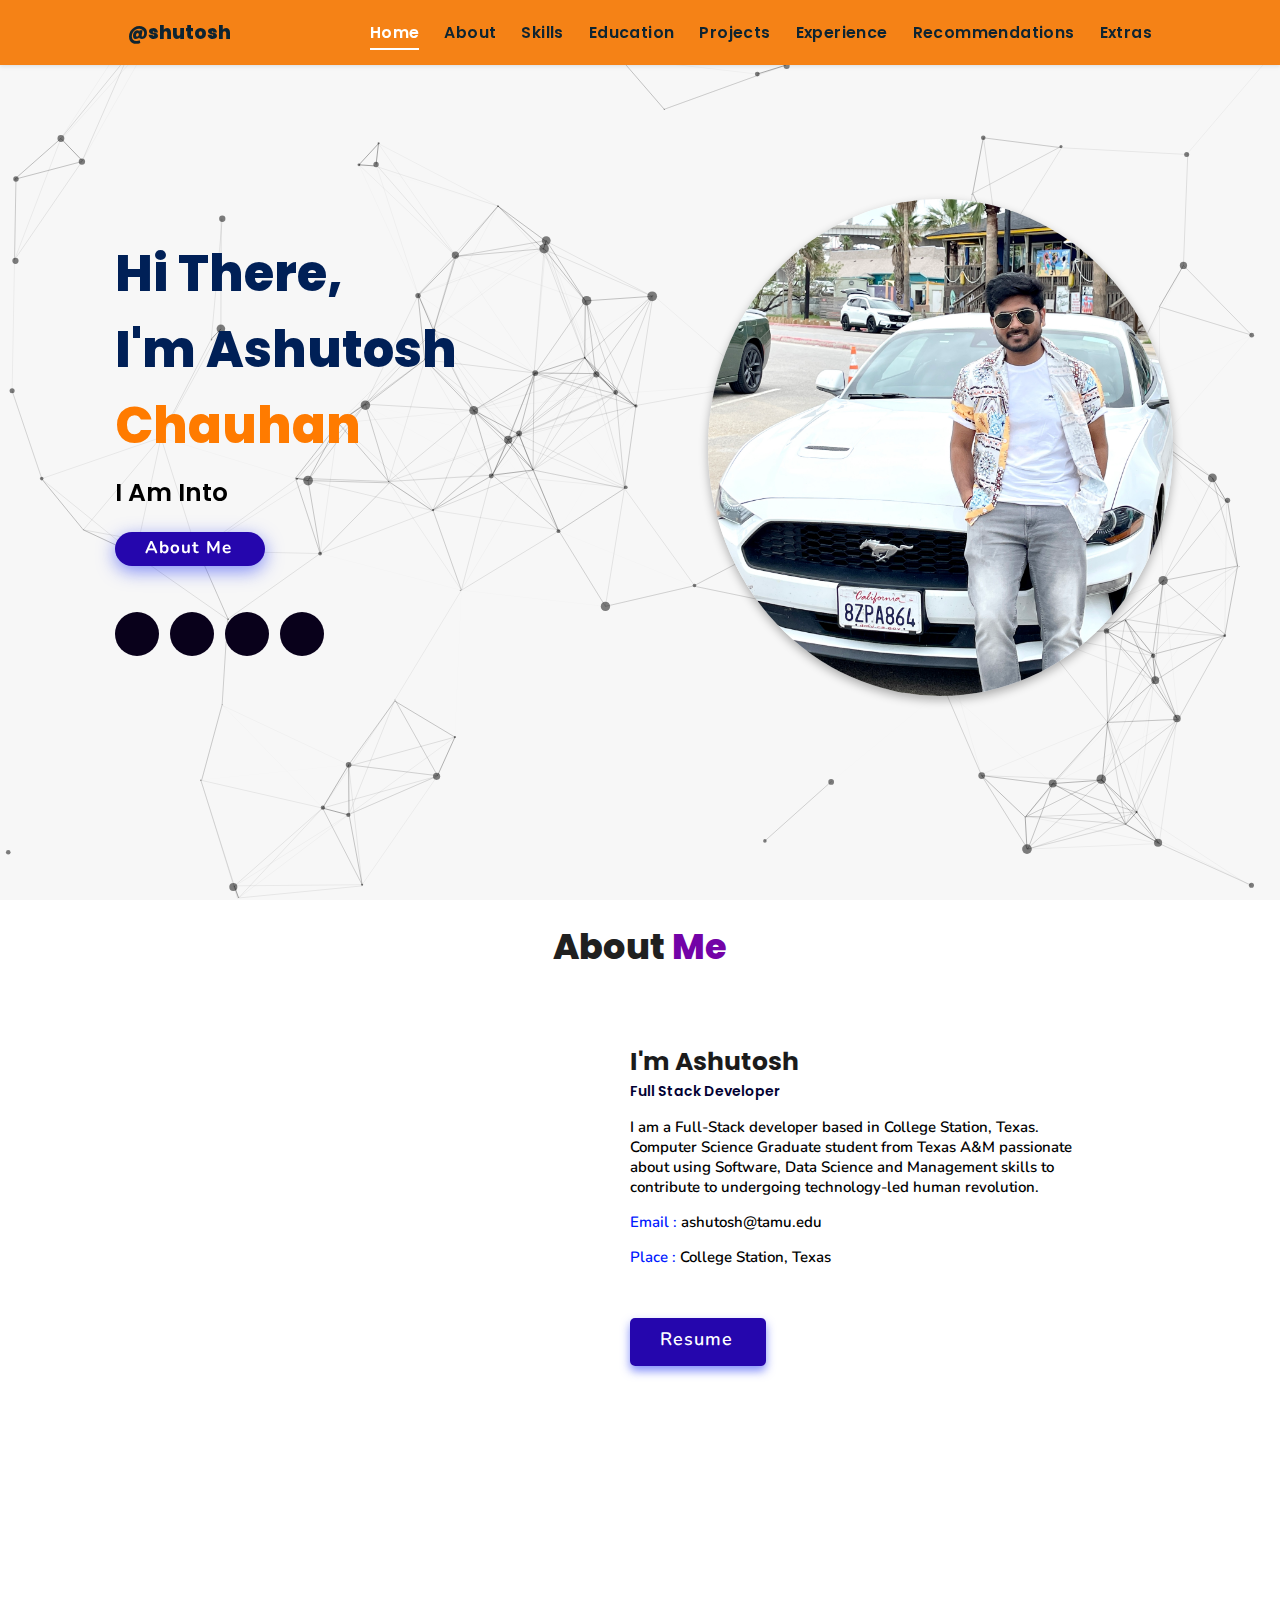
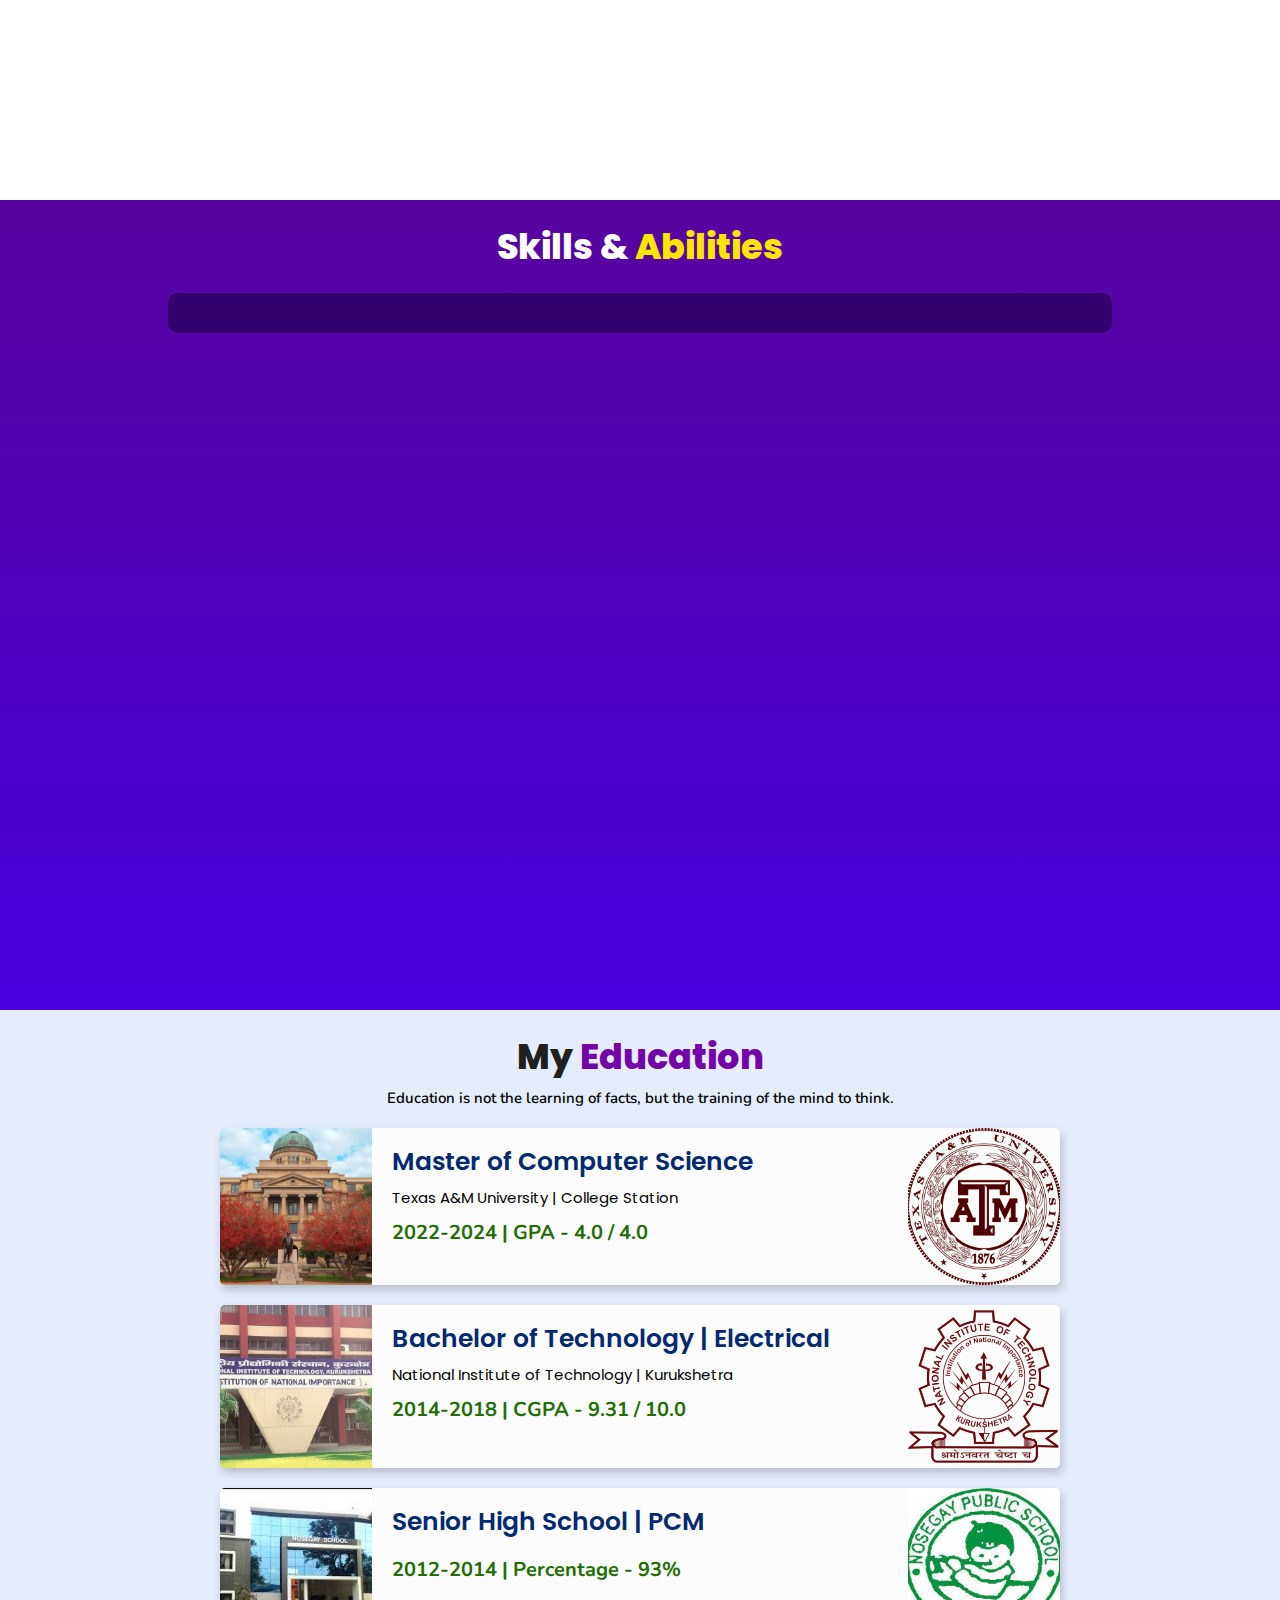
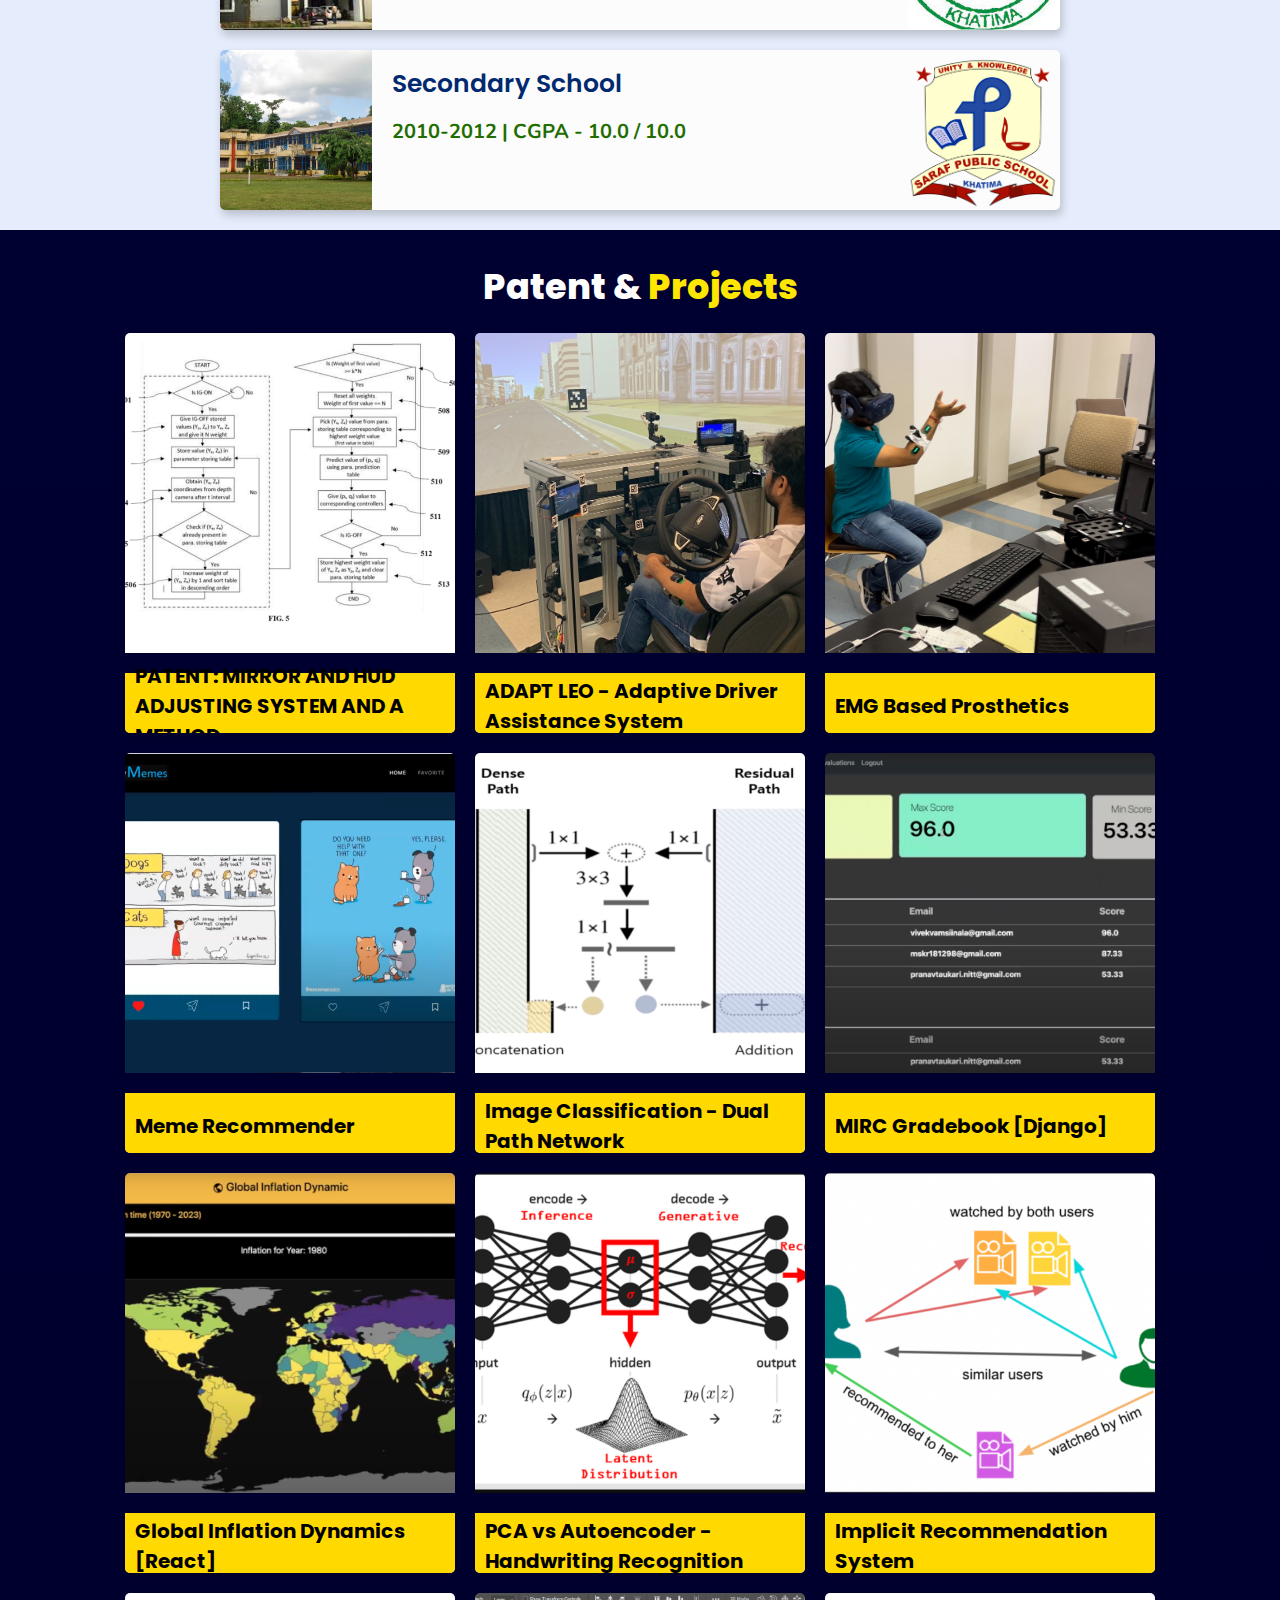
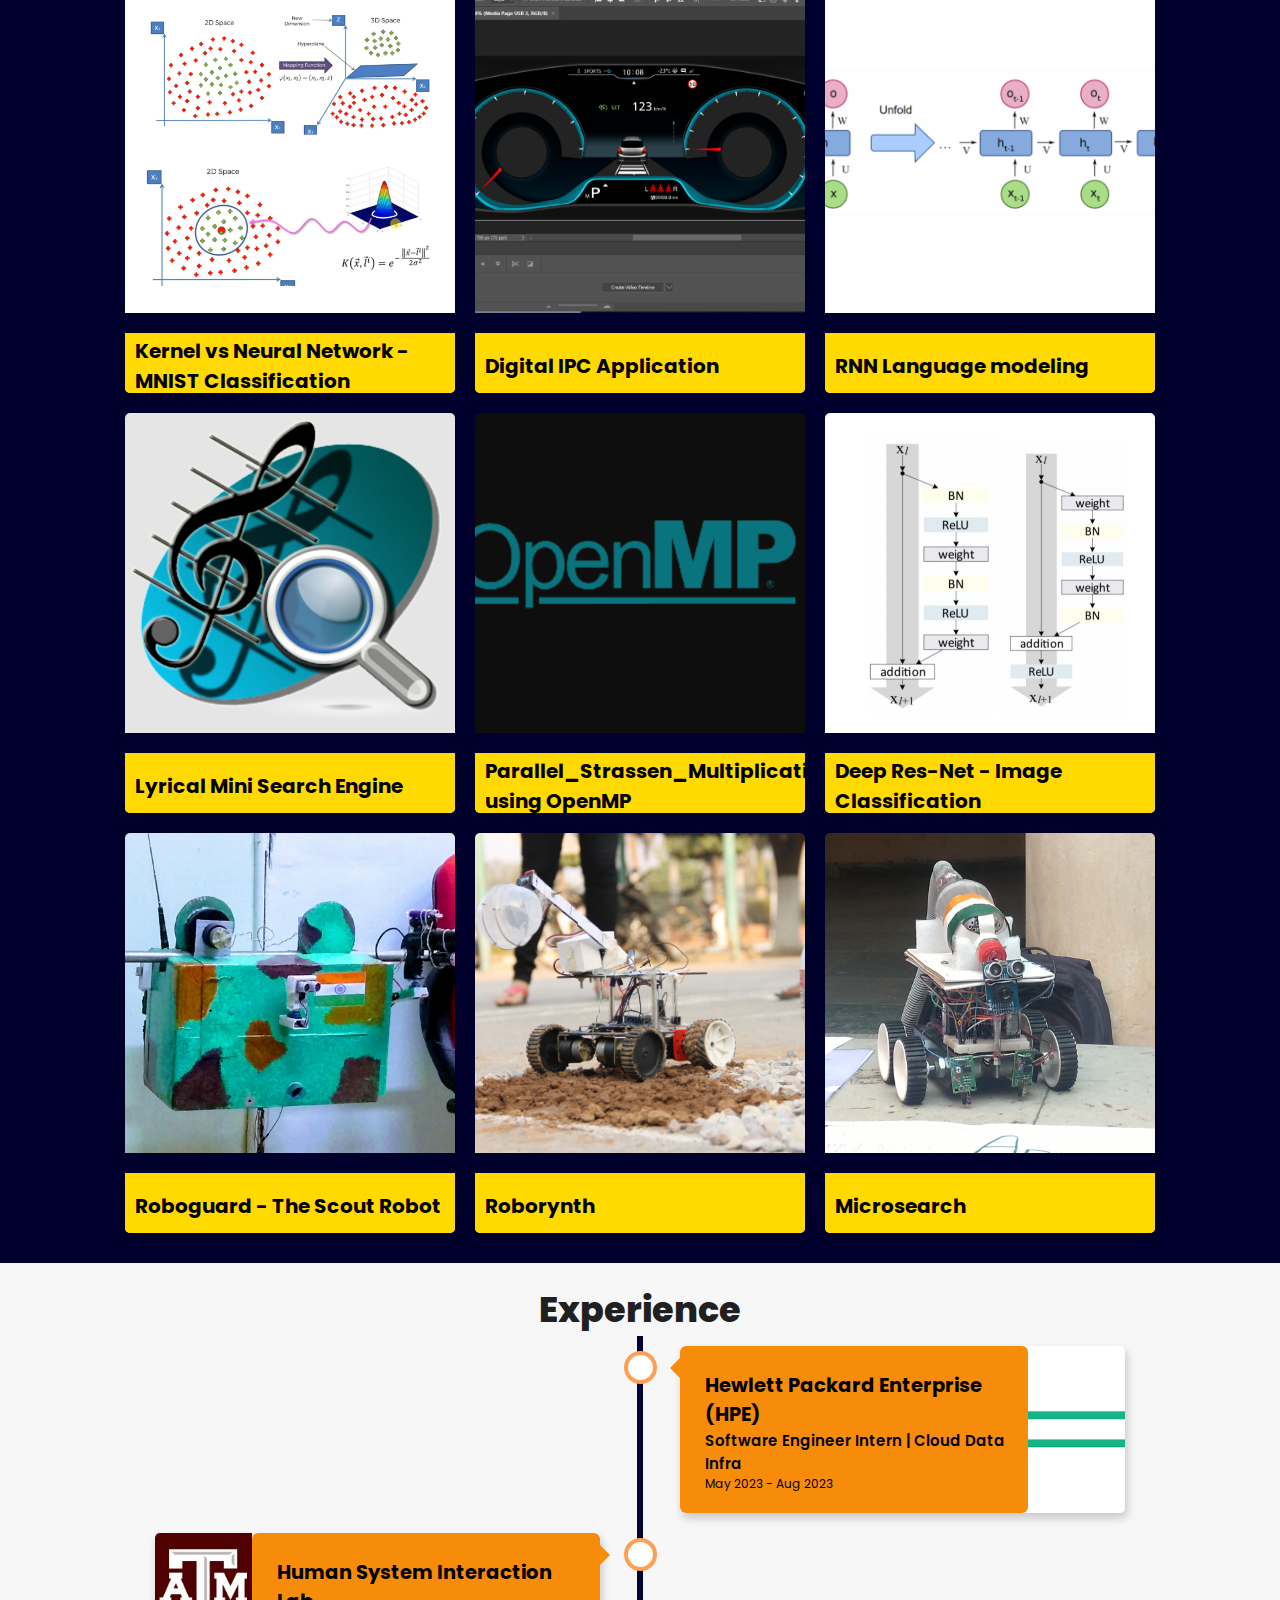
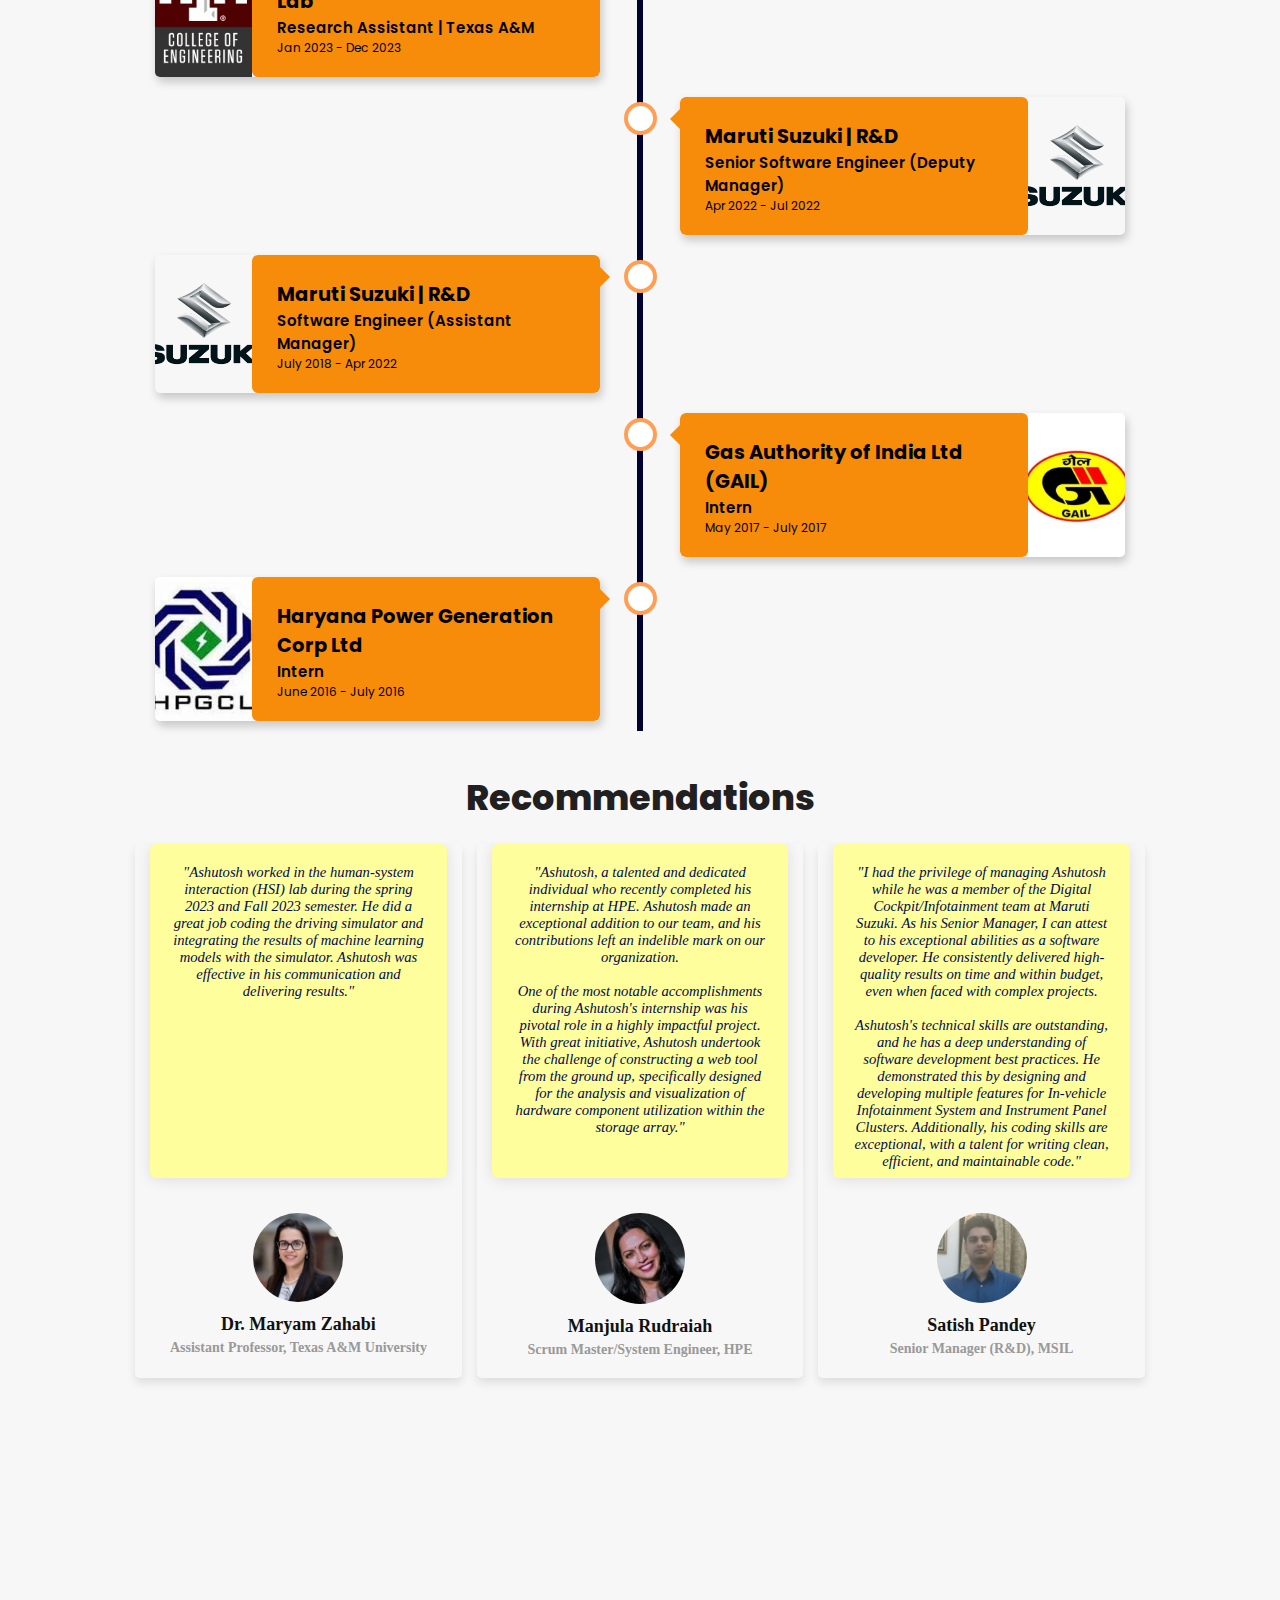
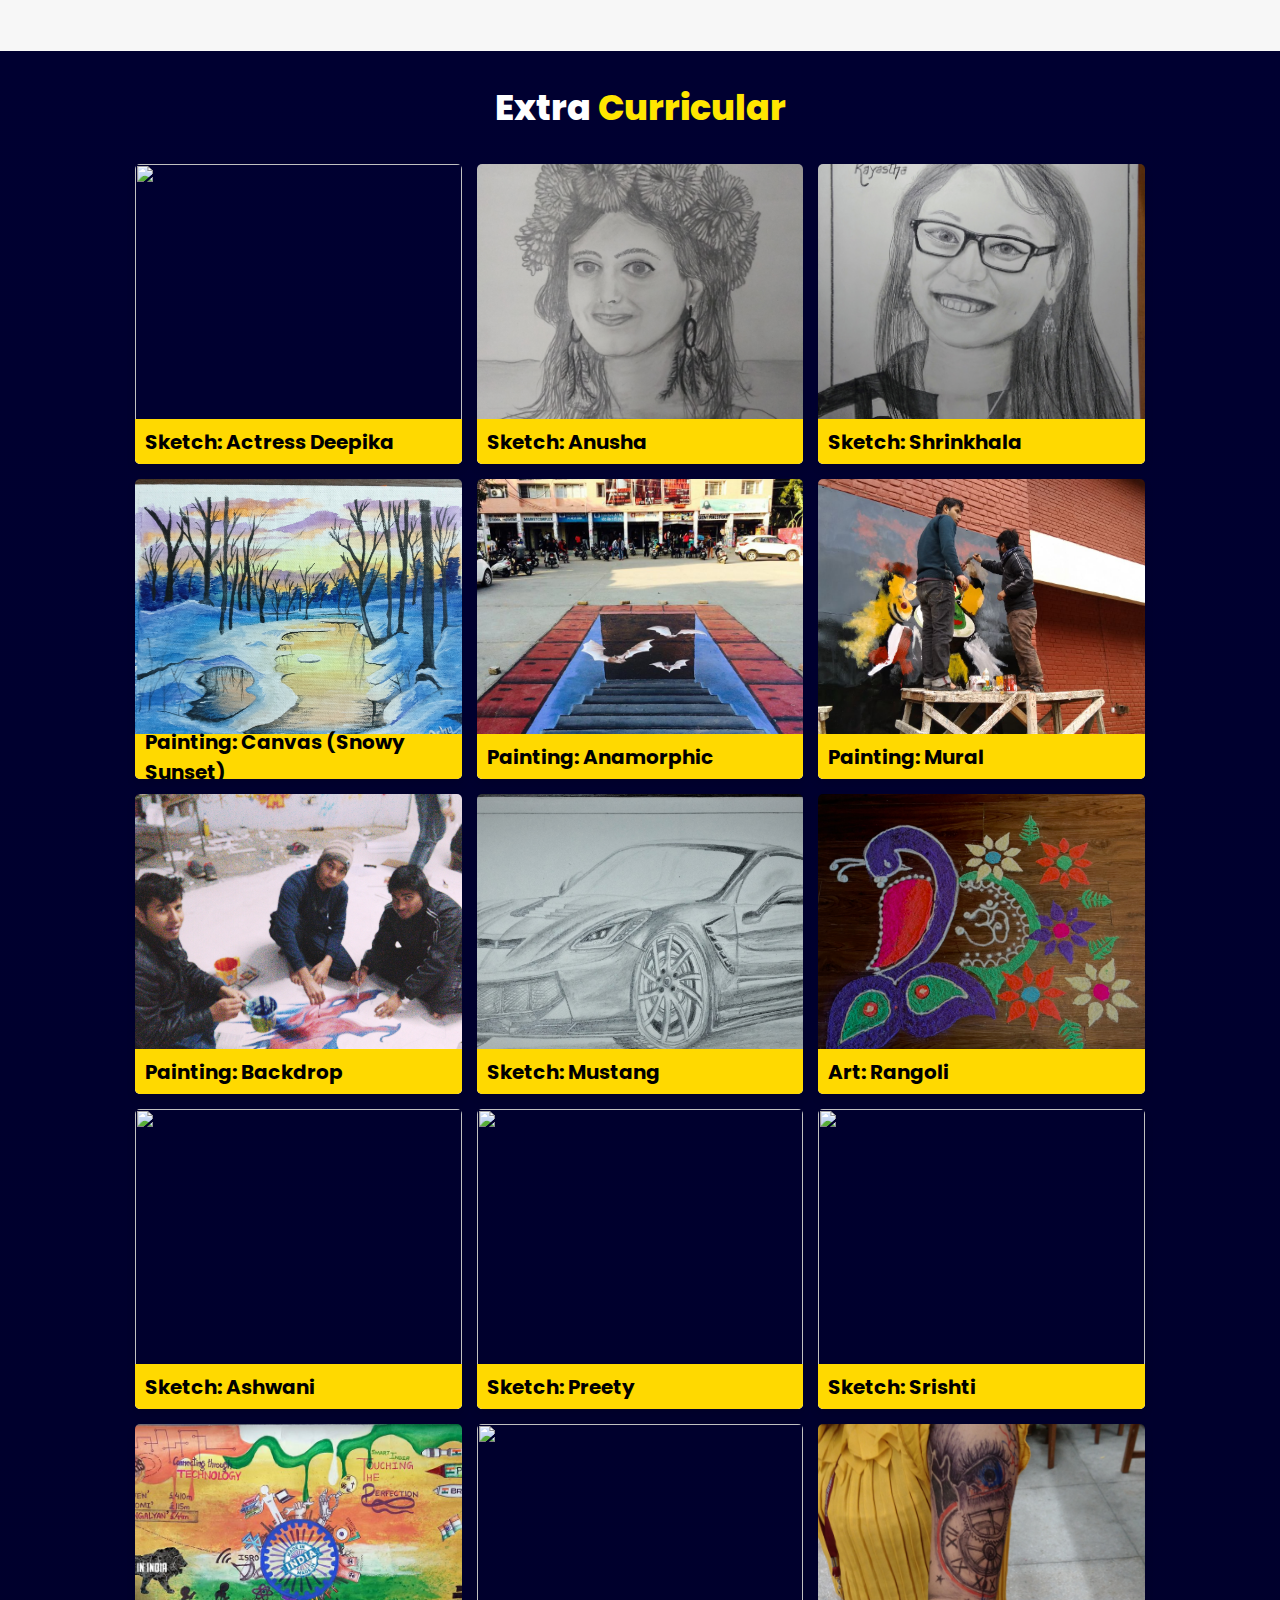
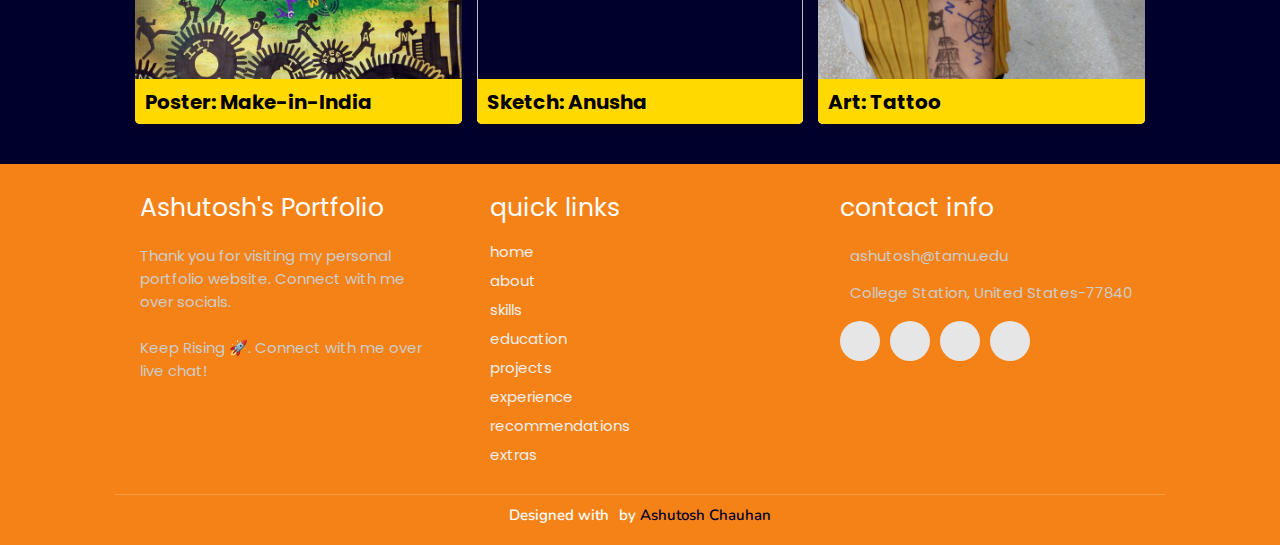
==== index.html @ 674b69dd "adding projects" ====
<!DOCTYPE html>
<html lang="en">
<head>
    <meta charset="UTF-8">
    <meta http-equiv="X-UA-Compatible" content="IE=edge">
    <meta name="viewport" content="width=device-width, initial-scale=1.0">
    <meta name="keywords" content="Ashutosh Chauhan, portfolio, Ashutosh, ashutosh, ashutosh chauhan texas A&M, ashutosh texas A&M, ashutosh TAMU, ashutosh chauhan TAMU, ashutosh chauhan HPE, ashutosh HPE, ashutosh chauhan USA, ashutosh chauhan NIT kurukshetra, ashutosh NIT kurukshetra" />
    <meta name="description" content="Welcome to Ashutosh's Portfolio." />
    
    <link rel="stylesheet" href="./assets/css/style.css">
    <!-- Font Awesome -->
    <link rel="stylesheet" href="https://cdnjs.cloudflare.com/ajax/libs/font-awesome/5.15.3/css/all.min.css" integrity="sha512-iBBXm8fW90+nuLcSKlbmrPcLa0OT92xO1BIsZ+ywDWZCvqsWgccV3gFoRBv0z+8dLJgyAHIhR35VZc2oM/gI1w==" crossorigin="anonymous" referrerpolicy="no-referrer" />
    <!-- Favicon -->
    <link id='favicon' rel="shortcut icon" href="./assets/images/ashu5.png" type="image/x-png">
    <title>Portfolio | Ashutosh Chauhan</title>
</head>
<body oncontextmenu="return false">

<!-- pre loader -->
<!-- <div class="loader-container">
  <img draggable="false" src="./assets/images/preloader.gif" alt="">
</div> -->

<!-- navbar starts -->
<header>
        <a href="/" class="logo"> @shutosh</a>

        <div id="menu" class="fas fa-bars"></div>
        <nav class="navbar">
            <ul>
            <li><a class="active" href="#home">Home</a></li>
            <li><a href="#about">About</a></li>
            <li><a href="#skills">Skills</a></li>
            <li><a href="#education">Education</a></li>
            <li><a href="#work1">Projects</a></li>
            <li><a href="#experience">Experience</a></li>
            <li><a href="#recommendations">Recommendations</a></li>
            <li><a href="#art">Extras</a></li>
            </ul>
        </nav>
</header>
<!-- navbar ends -->


<!-- hero section starts -->
<section class="home" id="home">
    <div id="particles-js"></div>

    <div class="content">
    <h2>Hi There,<br/> I'm Ashutosh <span>Chauhan</span></h2>
    <p>I Am Into <span class="typing-text"></span></p>
    <a href="#about" class="btn"><span>About Me</span>
      <i class="fas fa-arrow-circle-down"></i>
    </a>
    <div class="socials">
        <ul class="social-icons">
          <li><a class="linkedin" aria-label="LinkedIn" href="https://www.linkedin.com/in/chauhan17/" target="_blank"><i class="fab fa-linkedin"></i></a></li> 
          <li><a class="github" aria-label="GitHub" href="https://github.com/ashuchauhan171996" target="_blank"><i class="fab fa-github"></i></a></li>
          <li><a href="mailto:ashutosh@tamu.edu" class="fas fa-envelope" aria-label="Mail" target="_blank"></a></li>
          <li><a class="instagram" aria-label="Instagram" href="https://www.instagram.com/ashu_chauhan17/"><i class="fab fa-instagram" target="_blank"></i></a></li>
        </ul>
      </div>
    </div>
<div class="image">
    <img draggable="false" class="tilt" src="./assets/images/ashu1.png" alt="">
</div>
</section>
<!-- hero section ends -->


<!-- about section starts -->
<section class="about" id="about">
    <h2 class="heading"><i class="fas fa-user-alt"></i> About <span>Me</span></h2>
    
    <div class="row">

    <div class="image">
        <img draggable="false" class="tilt" src="./assets/images/ashu4.png" alt="">
    </div>
    <div class="content">
        <h3>I'm Ashutosh</h3>
        <span class="tag">Full Stack Developer</span>
        
        <p>I am a Full-Stack developer based in College Station, Texas. 
          Computer Science Graduate student from Texas A&M passionate
          about using Software, Data Science and Management skills to 
          contribute to undergoing technology-led human revolution. </p>
        
        <div class="box-container">
            <!-- <div class="box">
              <p><span> age: </span> 20</p>
              <p><span> phone : </span> +91 XXX-XXX-XXXX</p>
            </div> -->
            <div class="box">
              <p><span> Email : </span> ashutosh@tamu.edu</p>
              <p><span> Place : </span> College Station, Texas</p>
            </div>
        </div>
        
        <div class="resumebtn">
            <a href="https://drive.google.com/file/d/1lOPJ7eJNLE2c1HMHwlKNPgRkAbCPxxnn/view?usp=drive_link" target="_blank" class="btn"><span>Resume</span>
                <i class="fas fa-chevron-right"></i>
            </a>
        </div>

    </div>
    </div>
</section>
<!-- about section ends -->

<!-- skills section starts -->
<section class="skills" id="skills">

    <h2 class="heading"><i class="fas fa-laptop-code"></i> Skills & <span>Abilities</span></h2>

    <div class="container">
          <div class="row" id="skillsContainer">

            <!-- <div class="bar">
              <div class="info">
                <img src="https://img.icons8.com/color/48/000000/adobe-xd.png"/>
                <span>AdobeXD</span>
              </div>
            </div> -->

      </div>
</div>
</section>
<!-- skills section ends -->


<!-- education section starts -->
<section class="education" id="education">

  <h1 class="heading"><i class="fas fa-graduation-cap"></i> My <span>Education</span></h1>

    <p class="qoute">Education is not the learning of facts, but the training of the mind to think.</p>

    <div class="box-container">

    <div class="box">
        <div class="image">
        <img draggable="false" src="./assets/images/educat/texas_college.png" alt="">
        </div>
        <div class="content">
        <h3>Master of Computer Science</h3>
        <p>Texas A&M University | College Station</p>
        <h4>2022-2024 | GPA - 4.0 / 4.0</h4>
        </div>
        <div class="image">
          <img draggable="false" src="./assets/images/educat/tamu_logo.png" alt="">
        </div>
    </div>

    <div class="box">
      <div class="image">
      <img draggable="false" src="./assets/images/educat/nit_college.png" alt="">
      </div>
      <div class="content">
      <h3>Bachelor of Technology | Electrical</h3>
      <p>National Institute of Technology | Kurukshetra</p>
      <h4>2014-2018 | CGPA - 9.31 / 10.0</h4>
      </div>
      <div class="image">
        <img draggable="false" src="./assets/images/educat/nit_logo.png" alt="">
      </div>
    </div>

    <div class="box">
      <div class="image">
      <img draggable="false" src="./assets/images/educat/nosegay.png" alt="">
      </div>
      <div class="content">
      <h3>Senior High School | PCM</h3>
      <p></p>
      <h4>2012-2014 | Percentage - 93%</h4>
      </div>
      <div class="image">
        <img draggable="false" src="./assets/images/educat/nosegay_logo.png" alt="">
      </div>
    </div>

    <div class="box">
      <div class="image">
      <img draggable="false" src="./assets/images/educat/sps.png" alt="">
      </div>
      <div class="content">
      <h3>Secondary School </h3>
      <p></p>
      <h4>2010-2012 | CGPA - 10.0 / 10.0</h4>
      </div>
      <div class="image">
        <img draggable="false" src="./assets/images/educat/sps_logo.png" alt="">
      </div>
    </div>

</div>
</section>
<!-- education section ends -->


<!-- work project section starts -->
<section class="work1" id="work1">

  <h2 class="heading"><i class="fas fa-laptop-code"></i> Patent & <span>Projects</span></h2>

  <div class="box-container">

    <div class="box tilt">
      <img draggable="false" src="./assets/images/projects/patent2.png" alt="" />
      <div class="content">
        <div class="tag">
        <h3>PATENT: MIRROR AND HUD ADJUSTING SYSTEM AND A METHOD</h3>
        </div>
        <div class="desc">
          <p>Invented an algorithm and a system for automatic adjustment of vehicle mirrors and Head-up display based on most prominent position of driver enhancing user personalization.</p>
          <div class="btns">
            <a href="https://drive.google.com/file/d/1B9oPcSg7azXAJJNM8g-c_92PbLjftxvj/view?usp=sharing" class="btn" target="_blank"><i class="fas fa-eye"></i> View</a>
            <!-- <a href="#" class="btn" target="_blank">Code <i class="fas fa-code"></i></a> -->
          </div>
        </div>
      </div>
    </div>

    <div class="box tilt">
      <img draggable="false" src="./assets/images/projects/nsf_career.png" alt="" />
      <div class="content">
        <div class="tag">
        <h3>ADAPT LEO - Adaptive Driver Assistance System</h3>
        </div>
        <div class="desc">
          <p>Designing Adaptive Driver Assistance Systems on vehicle simulator to improve Law enforcement officers' (LEO) cognitive performance in emergency situations by using various ML algorithms to predict workload in real time.</p>
          <!-- <div class="btns">
            <a href="#" class="btn" target="_blank"><i class="fas fa-eye"></i> View</a>
            <a href="#" class="btn" target="_blank">Code <i class="fas fa-code"></i></a>
          </div> -->
        </div>
      </div>
    </div>
    <div class="box tilt">
      <img draggable="false" src="./assets/images/projects/emg_project.png" alt="" />
      <div class="content">
        <div class="tag">
        <h3>EMG Based Prosthetics</h3>
        </div>
        <div class="desc">
          <p>Developing ML models to classify cognitive workload in using Electromyography based prostheses that enhance the capabilities of upper limb amputees in performing daily tasks.</p>
          <!-- <div class="btns">
            <a href="#" class="btn" target="_blank"><i class="fas fa-eye"></i> View</a>
            <a href="#" class="btn" target="_blank">Code <i class="fas fa-code"></i></a>
          </div> -->
        </div>
      </div>
    </div>
    
    <div class="box tilt">
      <img draggable="false" src="./assets/images/projects/meme_recommender1.png" alt="" />
      <div class="content">
        <div class="tag">
        <h3>Meme Recommender</h3>
        </div>
        <div class="desc">
          <p>Developed a content-based recommendation system using BERT and word2vec for meme embeddings, integrating the soft cosine algorithm for dynamic recommendations driven by user interaction. Achieved NDCG score of 0.74.</p>
          <!-- <p>Developed a meme recommender Django based web-app using BERT that recommends new memes dynamically based on user interaction. Improved app performance by using DynamoDB database and Redis Caching to quickly generate real time feed for seamless user experience.</p> -->
          <div class="btns">
            <a href="https://www.youtube.com/watch?v=zTHeR07Lezc&t=5s" class="btn" target="_blank"><i class="fas fa-eye"></i> View</a>
            <a href="https://github.com/ashuchauhan171996/Meme_Recommender" class="btn" target="_blank">Code <i class="fas fa-code"></i></a>
          </div>
        </div>
      </div>
    </div>
    <div class="box tilt">
      <img draggable="false" src="./assets/images/projects/dual.png" alt="" />
      <div class="content">
        <div class="tag">
        <h3>Image Classification - Dual Path Network</h3>
        </div>
        
        <div class="desc">
          <p>This project uses a Dual Path Network which is a combination of Res-Net as well as Dense-Net and rectifies the shortcomings of Res-Net.</p>
          <div class="btns">
            <a href="https://drive.google.com/file/d/1LrNgQ1AXFsdU3Y9b-QjBq-qQZqA9CVue/view?usp=drive_link" class="btn" target="_blank"><i class="fas fa-eye"></i> View</a>
            <a href="https://github.com/ashuchauhan171996/Dual-Path-Network-for-Image-Classification" class="btn" target="_blank">Code <i class="fas fa-code"></i></a>
          </div>
        </div>
      </div>
    </div>
    <div class="box tilt">
      <img draggable="false" src="./assets/images/projects/mirc_project.png" alt="" />
      <div class="content">
        <div class="tag">
        <h3>MIRC Gradebook   [Django]</h3>
        </div>
        <div class="desc">
          <p>The main idea behind this project is to create an analytics-based prediction model which gives the real time grade/feedback to the students.</p>
          <div class="btns">
            <a href="https://www.youtube.com/watch?v=S1DYfxZa5-4&t=68s" class="btn" target="_blank"><i class="fas fa-eye"></i> View</a>
            <a href="https://github.com/ashuchauhan171996/MIRC_Gradebook" class="btn" target="_blank">Code <i class="fas fa-code"></i></a>
          </div>
        </div>
      </div>
    </div>
    <div class="box tilt">
      <img draggable="false" src="./assets/images/projects/dv_project.png" alt="" />
      <div class="content">
        <div class="tag">
        <h3>Global Inflation Dynamics  [React]</h3>
        </div>
        <div class="desc">
          <p>The visualization project facilitates study of Global Inflation through the years and is a dynamic tool for correlating various other parameters that are linked to it.</p>
          <div class="btns">
            <a href="https://www.youtube.com/watch?v=pskyQaoJ-zM" class="btn" target="_blank"><i class="fas fa-eye"></i> View</a>
            <a href="https://github.com/ashuchauhan171996/Global-Inflation-Dynamics" class="btn" target="_blank">Code <i class="fas fa-code"></i></a>
          </div>
        </div>
      </div>
    </div>
    <div class="box tilt">
      <img draggable="false" src="./assets/images/projects/pca_ae.png" alt="" />
      <div class="content">
        <div class="tag">
        <h3>PCA vs Autoencoder - Handwriting Recognition</h3>
        </div>
        <div class="desc">
          <p>Implementation and comparison between PCA and the autoencoder (AE) to a collection of handwritten digit images from the USPS dataset using PyTorch.</p>
          <div class="btns">
            <!-- <a href="https://www.youtube.com/watch?v=pskyQaoJ-zM" class="btn" target="_blank"><i class="fas fa-eye"></i> View</a> -->
            <a href="https://github.com/ashuchauhan171996/PCA_vs_Autoencoder_Handwriting_Recognition" class="btn" target="_blank">Code <i class="fas fa-code"></i></a>
          </div>
        </div>
      </div>
    </div>
    <div class="box tilt">
      <img draggable="false" src="./assets/images/projects/implicit_recommendation.png" alt="" />
      <div class="content">
        <div class="tag">
        <h3>Implicit Recommendation System</h3>
        </div>
        <div class="desc">
          <p>Built a Recommender System with implicit feedbacks using various algorithms like User-User Collaborative Filtering (CF), Matrix Factorization (MF), Bayesian Personalized Ranking (BPR) and comparing results.</p>
          <div class="btns">
            <!-- <a href="https://www.youtube.com/watch?v=pskyQaoJ-zM" class="btn" target="_blank"><i class="fas fa-eye"></i> View</a> -->
            <a href="https://github.com/ashuchauhan171996/Implicit_Recommender_System_ISRproject2" class="btn" target="_blank">Code <i class="fas fa-code"></i></a>
          </div>
        </div>
      </div>
    </div>
    <div class="box tilt">
      <img draggable="false" src="./assets/images/projects/kernel.png" alt="" />
      <div class="content">
        <div class="tag">
        <h3>Kernel vs Neural Network - MNIST Classification</h3>
        </div>
        <div class="desc">
          <p>Implementation and comparison between two kernel models and a neural network model in binary classification task on a partial dataset from MNIST using PyTorch.</p>
          <div class="btns">
            <!-- <a href="https://www.youtube.com/watch?v=pskyQaoJ-zM" class="btn" target="_blank"><i class="fas fa-eye"></i> View</a> -->
            <a href="https://github.com/ashuchauhan171996/Kernal_vs_Neural_Networks_MNISTclassification" class="btn" target="_blank">Code <i class="fas fa-code"></i></a>
          </div>
        </div>
      </div>
    </div>
    <div class="box tilt">
      <img draggable="false" src="./assets/images/projects/ipc.png" alt="" />
      <div class="content">
        <div class="tag">
        <h3>Digital IPC Application</h3>
        </div>
        <div class="desc">
          <p>Developed application for vehicle IPC in Qt IDE implementing backend in Java and frontend in QML and JavaScript.</p>
          <div class="btns">
            <a href="https://youtu.be/0ofehl7p99U" class="btn" target="_blank"><i class="fas fa-eye"></i> View</a>
            <a href="#" class="btn" target="_blank">Code <i class="fas fa-code"></i></a>
          </div>
        </div>
      </div>
    </div>
    <div class="box tilt">
      <img draggable="false" src="./assets/images/projects/rnn.png" alt="" />
      <div class="content">
        <div class="tag">
        <h3>RNN Language modeling </h3>
        </div>
        <div class="desc">
          <p>Implemented a recurrent neural network (RNN) for language modeling using Pytorch</p>
          <div class="btns">
            <!-- <a href="https://youtu.be/0ofehl7p99U" class="btn" target="_blank"><i class="fas fa-eye"></i> View</a> -->
            <a href="https://github.com/ashuchauhan171996/RNN_LanguageModelling" class="btn" target="_blank">Code <i class="fas fa-code"></i></a>
          </div>
        </div>
      </div>
    </div>
    <div class="box tilt">
      <img draggable="false" src="./assets/images/projects/search_engine.png" alt="" />
      <div class="content">
        <div class="tag">
        <h3>Lyrical Mini Search Engine </h3>
        </div>
        <div class="desc">
          <p>Implemented a text-based mini search engine using TF-IDF and BM-25 Ranking methods and comparing results.</p>
          <div class="btns">
            <!-- <a href="https://youtu.be/0ofehl7p99U" class="btn" target="_blank"><i class="fas fa-eye"></i> View</a> -->
            <a href="https://github.com/ashuchauhan171996/Lyrical_Search_Engine_ISRproject1" class="btn" target="_blank">Code <i class="fas fa-code"></i></a>
          </div>
        </div>
      </div>
    </div>
    <div class="box tilt">
      <img draggable="false" src="./assets/images/projects/openmp.png" alt="" />
      <div class="content">
        <div class="tag">
        <h3>Parallel_Strassen_Multiplication using OpenMP </h3>
        </div>
        <div class="desc">
          <p>Parallel implementation of Strassen's recursive algorithm using OpenMP</p>
          <div class="btns">
            <!-- <a href="https://youtu.be/0ofehl7p99U" class="btn" target="_blank"><i class="fas fa-eye"></i> View</a> -->
            <a href="https://github.com/ashuchauhan171996/Parallel_Strassen_Multiplication" class="btn" target="_blank">Code <i class="fas fa-code"></i></a>
          </div>
        </div>
      </div>
    </div>
    <div class="box tilt">
      <img draggable="false" src="./assets/images/projects/resnet.png" alt="" />
      <div class="content">
        <div class="tag">
        <h3>Deep Res-Net - Image Classification </h3>
        </div>
        <div class="desc">
          <p>Implemented advanced convolutional neural networks (Deep Res-Net) on CIFAR-10 using PyTorch.</p>
          <div class="btns">
            <!-- <a href="https://youtu.be/0ofehl7p99U" class="btn" target="_blank"><i class="fas fa-eye"></i> View</a> -->
            <a href="https://github.com/ashuchauhan171996/Deep_Residual_Network_for_Image_Classification" class="btn" target="_blank">Code <i class="fas fa-code"></i></a>
          </div>
        </div>
      </div>
    </div>
    <div class="box tilt">
      <img draggable="false" src="./assets/images/projects/roboguard.png" alt="" />
      <div class="content">
        <div class="tag">
        <h3>Roboguard - The Scout Robot</h3>
        </div>
        <div class="desc">
          <p>Designed a robot that could travel autonomously scanning for perimeter anomalies at places where manned security would be impractical or expensive..</p>
          <div class="btns">
            <a href="https://drive.google.com/file/d/16vtuZhQVRTqUd9n50NiZEuvnH2QUl-xn/view?usp=sharing" class="btn" target="_blank"><i class="fas fa-eye"></i> View</a>
            <!-- <a href="#" class="btn" target="_blank">Code <i class="fas fa-code"></i></a> -->
          </div>
        </div>
      </div>
    </div>
    <div class="box tilt">
      <img draggable="false" src="./assets/images/projects/roborynth.png" alt="" />
      <div class="content">
        <div class="tag">
        <h3>Roborynth</h3>
        </div>
        <div class="desc">
          <p>All terrain phone controlled wireless robot with a robotic hand.</p>
          <div class="btns">
            <a href="https://youtu.be/TGQ4MTtPHPw" class="btn" target="_blank"><i class="fas fa-eye"></i> View</a>
            <!-- <a href="#" class="btn" target="_blank">Code <i class="fas fa-code"></i></a> -->
          </div>
        </div>
      </div>
    </div>
    <div class="box tilt">
      <img draggable="false" src="./assets/images/projects/microsearch.png" alt="" />
      <div class="content">
        <div class="tag">
        <h3>Microsearch</h3>
        </div>
        <div class="desc">
          <p>Motivated by Swachh Bharat (Clean India) Mission, designed a cleaning robot.</p>
          <!-- <div class="btns">
            <a href="#" class="btn" target="_blank"><i class="fas fa-eye"></i> View</a>
            <a href="#" class="btn" target="_blank">Code <i class="fas fa-code"></i></a>
          </div> -->
        </div>
      </div>
    </div>
    

</div>

<!-- <div class="viewall">
  <a href="/projects" class="btn"><span>View All</span>
    <i class="fas fa-arrow-right"></i>
</a>
</div> -->

</section>
<!-- work project section ends -->

<!-- experience section starts -->
<section class="experience" id="experience">

  <h2 class="heading"><i class="fas fa-briefcase"></i> Experience </h2>

  <div class="timeline">

    <div class="container right">
      <div class="box">
      <div class="content">
        <div class="tag">
          <h2>Hewlett Packard Enterprise (HPE)</h2>
        </div>
        <div class="desc">
            <h3>Software Engineer Intern | Cloud Data Infra</h3>
            <p>May 2023 - Aug 2023</p>
        </div>
      </div>
      <div class="image">
        <img draggable="false" src="./assets/images/experience/hpe_icon_logo.png" alt="">
      </div>
    </div>
      
    </div>

    <div class="container left">
      <div class="box">
        <div class="image">
          <img draggable="false" src="./assets/images/experience/tamu_eng_logo.png" alt="">
        </div>
      <div class="content">
        <div class="tag">
          <h2>Human System Interaction Lab</h2>
        </div>
        <div class="desc">
            <h3>Research Assistant | Texas A&M</h3>
            <p>Jan 2023 - Dec 2023</p>
        </div>
      </div>
      
    </div>
    </div>

    <div class="container right">
      <div class="box">
      <div class="content">
        <div class="tag">
          <h2>Maruti Suzuki | R&D</h2>
        </div>
        <div class="desc">
            <h3>Senior Software Engineer (Deputy Manager)</h3>
            <p>Apr 2022 - Jul 2022</p>
        </div>
      </div>
      <div class="image">
        <img draggable="false" src="./assets/images/experience/suzuki_logo.png" alt="">
      </div>
    </div>
      
    </div>

    <div class="container left">
      <div class="box">
        <div class="image">
          <img draggable="false" src="./assets/images/experience/suzuki_logo.png" alt="">
        </div>
      <div class="content">
        <div class="tag">
          <h2>Maruti Suzuki | R&D</h2>
        </div>
        <div class="desc">
            <h3>Software Engineer (Assistant Manager)</h3>
            <p>July 2018 - Apr 2022</p>
        </div>
      </div>
      
    </div>
    </div>

    <div class="container right">
      <div class="box">
      <div class="content">
        <div class="tag">
          <h2>Gas Authority of India Ltd (GAIL)</h2>
        </div>
        <div class="desc">
            <h3>Intern</h3>
            <p>May 2017 - July 2017</p>
        </div>
      </div>
      <div class="image">
        <img draggable="false" src="./assets/images/experience/gail.png" alt="">
      </div>
    </div>
      
    </div>

    <div class="container left">
      <div class="box">
        <div class="image">
          <img draggable="false" src="./assets/images/experience/hpgcl.png" alt="">
        </div>
      <div class="content">
        <div class="tag">
          <h2>Haryana Power Generation Corp Ltd</h2>
        </div>
        <div class="desc">
            <h3>Intern</h3>
            <p>June 2016 - July 2016</p>
        </div>
      </div>
      
    </div>
    </div>

    

  <!-- <div class="morebtn">
    <a href="/experience" class="btn"><span>View All</span>
      <i class="fas fa-arrow-right"></i>
  </a>
  </div> -->

</div>

</section>
<!-- experience section ends -->


    <!-- ======= Testimonials Section ======= -->
    <section class="testimonials" id="recommendations">
      

        <h2 class="heading"><i class="fas fa-pen-nib"></i> Recommendations </h2>

          <div class="box-container">

            <div class="box tilt" style="width: 30%; height: 400pt;">
              <p>"Ashutosh worked in the human-system interaction (HSI) lab during the spring 2023 and Fall 2023 semester. He did a great job coding the driving simulator and integrating the results of machine learning models with the simulator. 
                Ashutosh was effective in his communication and delivering results."</p>
              <img src="assets/images/testimonials/maryam.png" class="testimonial-img" alt="">
              <h3>Dr. Maryam Zahabi</h3>
              <h4>Assistant Professor, Texas A&M University</h4>
            </div>
          <!-- End testimonial item -->

            <div class="box tilt" style="width: 30%; height: 400pt;">
                <p>"Ashutosh, a talented and dedicated individual who recently completed his internship at HPE. Ashutosh made an exceptional addition to our team, and his contributions left an indelible mark on our organization.
                  <br><br>One of the most notable accomplishments during Ashutosh's internship was his pivotal role in a highly impactful project. With great initiative, Ashutosh undertook the challenge of constructing a web tool from the ground up, specifically designed for the analysis and visualization of hardware component utilization within the storage array."</p> 
                <img src="assets/images/testimonials/manjula.png" class="testimonial-img" alt="">
                <h3>Manjula Rudraiah</h3>
                <h4>Scrum Master/System Engineer, HPE</h4>
              </div>
            <!-- End testimonial item -->


            
            <div class="box tilt" style="width: 30%; height: 400pt;">
                <p>"I had the privilege of managing Ashutosh while he was a member of the Digital Cockpit/Infotainment team at Maruti Suzuki. As his Senior Manager, I can attest to his exceptional abilities as a software developer. He consistently delivered high-quality results on time and within budget, even when faced with complex projects.
                  <br><br>
                  Ashutosh's technical skills are outstanding, and he has a deep understanding of software development best practices. He demonstrated this by designing and developing multiple features for In-vehicle Infotainment System and Instrument Panel Clusters. Additionally, his coding skills are exceptional, with a talent for writing clean, efficient, and maintainable code."</p>
                <img src="assets/images/testimonials/satish.png" class="testimonial-img" alt="">
                <h3>Satish Pandey</h3>
                <h4>Senior Manager (R&D), MSIL</h4>
              </div>
            <!-- End testimonial item -->

           
          <!-- <div class="box tilt" style="width: 30%; height: 400pt;">
            <p></p>
            <img src="assets/images/testimonials/satish1.png" class="testimonial-img" alt="">
            <h3></h3>
            <h4></h4>
          </div> -->
        <!-- End testimonial item -->
        <!-- <div class="box tilt" style="width: 30%; height: 400pt;">
          <p></p>
          <img src="assets/images/testimonials/satish1.png" class="testimonial-img" alt="">
          <h3></h3>
          <h4></h4>
        </div> -->
      <!-- End testimonial item -->
        <!-- <div class="box tilt" style="width: 30%; height: 400pt;">
          <p></p>
          <img src="assets/images/testimonials/satish1.png" class="testimonial-img" alt="">
          <h3></h3>
          <h4></h4>
        </div> -->
      <!-- End testimonial item -->

            

          </div>
         
        </div>

    </section><!-- End Testimonials Section -->


<!-- extra curricular section starts -->
<section class="art" id="art">

  <h2 class="heading"><i class="fa fa-palette"></i> Extra <span>Curricular</span></h2>

  <div class="box-container">

    <div class="box tilt">
      <img draggable="false" src="./assets/images/art/deepika.png" alt="" />
      <div class="content">
        <div class="tag">
        <h3>Sketch: Actress Deepika</h3>
        </div>
        <div class="desc">
          <div class="btns">
            <a href="https://drive.google.com/file/d/1ZZ-GjIj7wOaXiSTl92O6JV5vhIuT4yEZ/view?usp=drive_link" class="btn" target="_blank"><i class="fas fa-eye"></i> View</a>
            <!-- <a href="#" class="btn" target="_blank">Code <i class="fas fa-code"></i></a> -->
          </div>
        </div>
      </div>
    </div>
    <div class="box tilt">
      <img draggable="false" src="./assets/images/art/anusha.png" alt="" />
      <div class="content">
        <div class="tag">
        <h3>Sketch: Anusha</h3>
        </div>
        <div class="desc">
          <div class="btns">
            <a href="https://drive.google.com/file/d/18RBJWKEwg76DdRl97O7-ZRUUDcMjo9rN/view?usp=drive_link" class="btn" target="_blank"><i class="fas fa-eye"></i> View</a>
            <a href="https://youtu.be/FOCemr1O8h8" class="btn" target="_blank">Time Lapse <i class="fas fa-code"></i></a>
          </div>
        </div>
      </div>
    </div>
    <div class="box tilt">
      <img draggable="false" src="./assets/images/art/serin.png" alt="" />
      <div class="content">
        <div class="tag">
        <h3>Sketch: Shrinkhala</h3>
        </div>
        <div class="desc">
          <div class="btns">
            <a href="https://drive.google.com/file/d/1VfGUvZkBKXa9r1eMACcNuSuQkAJgbi1F/view?usp=drive_link" class="btn" target="_blank"><i class="fas fa-eye"></i> View</a>
            <a href="https://youtu.be/37EAgty3rfw" class="btn" target="_blank">Time Lapse <i class="fas fa-code"></i></a>
          </div>
        </div>
      </div>
    </div>
    <div class="box tilt">
      <img draggable="false" src="./assets/images/art/sunset.png" alt="" />
      <div class="content">
        <div class="tag">
        <h3>Painting: Canvas (Snowy Sunset)</h3>
        </div>
        <div class="desc">
          <div class="btns">
            <a href="https://drive.google.com/file/d/18WYPh9CD_Bt4ksvF6ICNkryQQFAL-N1F/view?usp=drive_link" class="btn" target="_blank"><i class="fas fa-eye"></i> View</a>
            <a href="https://youtu.be/SGF0TARTGh0" class="btn" target="_blank">Time Lapse <i class="fas fa-code"></i></a>
          </div>
        </div>
      </div>
    </div>
    <div class="box tilt">
      <img draggable="false" src="./assets/images/art/anamorphic.png" alt="" />
      <div class="content">
        <div class="tag">
        <h3>Painting: Anamorphic </h3>
        </div>
        <div class="desc">
          <div class="btns">
            <a href="https://drive.google.com/file/d/1ddAcY5uOY40-n1ocJxBp67Pr8witnCF-/view?usp=drive_link" class="btn" target="_blank"><i class="fas fa-eye"></i> View</a>
            <!-- <a href="" class="btn" target="_blank">Time Lapse <i class="fas fa-code"></i></a> -->
          </div>
        </div>
      </div>
    </div>
    <div class="box tilt">
      <img draggable="false" src="./assets/images/art/mural1.png" alt="" />
      <div class="content">
        <div class="tag">
        <h3>Painting: Mural </h3>
        </div>
        <div class="desc">
          <div class="btns">
            <a href="https://drive.google.com/file/d/1kQnFq401VbmzCKbpXtJ59YUDMpiqZxX0/view?usp=drive_link" class="btn" target="_blank"><i class="fas fa-eye"></i> View</a>
            <!-- <a href="" class="btn" target="_blank">Time Lapse <i class="fas fa-code"></i></a> -->
          </div>
        </div>
      </div>
    </div>
    <div class="box tilt">
      <img draggable="false" src="./assets/images/art/banner1_2.png" alt="" />
      <div class="content">
        <div class="tag">
        <h3>Painting: Backdrop </h3>
        </div>
        <div class="desc">
          <div class="btns">
            <a href="https://drive.google.com/file/d/1eS5a-A8gGB3PdydSiOvQ5K0K0na1fyOd/view?usp=sharing" class="btn" target="_blank"><i class="fas fa-eye"></i> View</a>
            <!-- <a href="" class="btn" target="_blank">Time Lapse <i class="fas fa-code"></i></a> -->
          </div>
        </div>
      </div>
    </div>
    <div class="box tilt">
      <img draggable="false" src="./assets/images/art/mustang.png" alt="" />
      <div class="content">
        <div class="tag">
        <h3>Sketch: Mustang </h3>
        </div>
        <div class="desc">
          <div class="btns">
            <a href="https://drive.google.com/file/d/1azknTIRgDRTdJT9A7Y8osBC8j7da33ra/view?usp=drive_link" class="btn" target="_blank"><i class="fas fa-eye"></i> View</a>
            <a href="https://youtu.be/94VxAzjg8XE" class="btn" target="_blank">Time Lapse <i class="fas fa-code"></i></a>
          </div>
        </div>
      </div>
    </div>
    <div class="box tilt">
      <img draggable="false" src="./assets/images/art/rangoli.png" alt="" />
      <div class="content">
        <div class="tag">
        <h3>Art: Rangoli </h3>
        </div>
        <div class="desc">
          <div class="btns">
            <a href="https://drive.google.com/file/d/1KkJxYrdeFrIdxRHBXuH3-XPHucmq9OxZ/view?usp=drive_link" class="btn" target="_blank"><i class="fas fa-eye"></i> View</a>
            <a href="https://youtu.be/nnWIWGr3aOw" class="btn" target="_blank">Time Lapse <i class="fas fa-code"></i></a>
          </div>
        </div>
      </div>
    </div>
    <div class="box tilt">
      <img draggable="false" src="./assets/images/art/ashwani.png" alt="" />
      <div class="content">
        <div class="tag">
        <h3>Sketch: Ashwani  </h3>
        </div>
        <div class="desc">
          <div class="btns">
            <a href="https://drive.google.com/file/d/1d-YKngnbCtk6f5e0HQ0Fk6tR14NOgTMn/view?usp=drive_link" class="btn" target="_blank"><i class="fas fa-eye"></i> View</a>
            <!-- <a href="" class="btn" target="_blank">Time Lapse <i class="fas fa-code"></i></a> -->
          </div>
        </div>
      </div>
    </div>
    <div class="box tilt">
      <img draggable="false" src="./assets/images/art/kanchan.png" alt="" />
      <div class="content">
        <div class="tag">
        <h3>Sketch: Preety </h3>
        </div>
        <div class="desc">
          <div class="btns">
            <a href="https://drive.google.com/file/d/1bj7to2HTmKU8O8CKnWXkHVrKTSaanU3c/view?usp=drive_link" class="btn" target="_blank"><i class="fas fa-eye"></i> View</a>
            <!-- <a href="" class="btn" target="_blank">Time Lapse <i class="fas fa-code"></i></a> -->
          </div>
        </div>
      </div>
    </div>
    <div class="box tilt">
      <img draggable="false" src="./assets/images/art/srishti.png" alt="" />
      <div class="content">
        <div class="tag">
        <h3>Sketch: Srishti </h3>
        </div>
        <div class="desc">
          <div class="btns">
            <a href="https://drive.google.com/file/d/13695bB0_pWjVZQU0t_gvV58ZcNwyOPPA/view?usp=drive_link" class="btn" target="_blank"><i class="fas fa-eye"></i> View</a>
            <!-- <a href="" class="btn" target="_blank">Time Lapse <i class="fas fa-code"></i></a> -->
          </div>
        </div>
      </div>
    </div>
    <div class="box tilt">
      <img draggable="false" src="./assets/images/art/art_attack.png" alt="" />
      <div class="content">
        <div class="tag">
        <h3>Poster: Make-in-India  </h3>
        </div>
        <div class="desc">
          <div class="btns">
            <a href="https://drive.google.com/file/d/1qrLiR1Hy6pDm9oujP0IHzZl1jsY5m3lL/view?usp=drive_link" class="btn" target="_blank"><i class="fas fa-eye"></i> View</a>
            <!-- <a href="" class="btn" target="_blank">Time Lapse <i class="fas fa-code"></i></a> -->
          </div>
        </div>
      </div>
    </div>
    <div class="box tilt">
      <img draggable="false" src="./assets/images/art/anusha1.png" alt="" />
      <div class="content">
        <div class="tag">
        <h3>Sketch: Anusha  </h3>
        </div>
        <div class="desc">
          <div class="btns">
            <a href="https://drive.google.com/file/d/1frmljvQqAgDxrJWx_x8zT9OJeIzUkR6-/view?usp=drive_link" class="btn" target="_blank"><i class="fas fa-eye"></i> View</a>
            <!-- <a href="" class="btn" target="_blank">Time Lapse <i class="fas fa-code"></i></a> -->
          </div>
        </div>
      </div>
    </div>
    <div class="box tilt">
      <img draggable="false" src="./assets/images/art/tattoo.png" alt="" />
      <div class="content">
        <div class="tag">
        <h3>Art: Tattoo  </h3>
        </div>
        <div class="desc">
          <div class="btns">
            <a href="https://drive.google.com/file/d/1Kc34jqtSQZHDGuyfTSl1wrSkDA5ApAxB/view?usp=drive_link" class="btn" target="_blank"><i class="fas fa-eye"></i> View</a>
            <!-- <a href="" class="btn" target="_blank">Time Lapse <i class="fas fa-code"></i></a> -->
          </div>
        </div>
      </div>
    </div>
    

</div>
</section>

<!-- footer section starts -->
<section class="footer">

  <div class="box-container">

      <div class="box">
          <h3>Ashutosh's Portfolio</h3>
          <p>Thank you for visiting my personal portfolio website. Connect with me over socials. <br/> <br/> Keep Rising 🚀. Connect with me over live chat!</p>
      </div>

      <div class="box">
          <h3>quick links</h3>
          <a href="#home"><i class="fas fa-chevron-circle-right"></i> home</a>
          <a href="#about"><i class="fas fa-chevron-circle-right"></i> about</a>
          <a href="#skills"><i class="fas fa-chevron-circle-right"></i> skills</a>
          <a href="#education"><i class="fas fa-chevron-circle-right"></i> education</a>
          <a href="#work"><i class="fas fa-chevron-circle-right"></i> projects</a>
          <a href="#experience"><i class="fas fa-chevron-circle-right"></i> experience</a>
          <a href="#recommendations"><i class="fas fa-chevron-circle-right"></i> recommendations</a>
          <a href="#art"><i class="fas fa-chevron-circle-right"></i> extras</a>
      </div>

      <div class="box">
          <h3>contact info</h3>
          <!-- <p> <i class="fas fa-phone"></i>+91 XXX-XXX-XXXX</p> -->
          <p> <i class="fas fa-envelope"></i>ashutosh@tamu.edu</p>
          <p> <i class="fas fa-map-marked-alt"></i>College Station, United States-77840</p>
          <div class="share">

              <a href="https://www.linkedin.com/in/chauhan17/" class="fab fa-linkedin" aria-label="LinkedIn" target="_blank"></a>
              <a href="https://github.com/ashuchauhan171996" class="fab fa-github" aria-label="GitHub" target="_blank"></a>
              <a href="mailto:ashutosh@tamu.edu" class="fas fa-envelope" aria-label="Mail" target="_blank"></a>
              <a class="instagram" aria-label="Instagram" href="https://www.instagram.com/ashu_chauhan17/"><i class="fab fa-instagram" target="_blank"></i></a>
          </div>
      </div>
  </div>

  <h1 class="credit">Designed with <i class="fa fa-heart pulse"></i> by <a href="https://www.linkedin.com/in/chauhan17/"> Ashutosh Chauhan</a></h1>

</section>
<!-- footer section ends -->


<!-- scroll top btn -->
<a href="#home" aria-label="ScrollTop" class="fas fa-angle-up" id="scroll-top"></a>
<!-- scroll back to top -->


<!-- ==== ALL MAJOR JAVASCRIPT CDNS STARTS ==== -->
<!-- jquery cdn -->
<script src="https://cdnjs.cloudflare.com/ajax/libs/jquery/3.6.0/jquery.min.js" integrity="sha512-894YE6QWD5I59HgZOGReFYm4dnWc1Qt5NtvYSaNcOP+u1T9qYdvdihz0PPSiiqn/+/3e7Jo4EaG7TubfWGUrMQ==" crossorigin="anonymous" referrerpolicy="no-referrer"></script>

<!-- typed.js cdn -->
<script src="https://cdnjs.cloudflare.com/ajax/libs/typed.js/2.0.5/typed.min.js" integrity="sha512-1KbKusm/hAtkX5FScVR5G36wodIMnVd/aP04af06iyQTkD17szAMGNmxfNH+tEuFp3Og/P5G32L1qEC47CZbUQ==" crossorigin="anonymous" referrerpolicy="no-referrer"></script>

<!-- particle.js links -->
<script src="./assets/js/particles.min.js"></script>
<script src="./assets/js/app.js"></script>

<!-- vanilla tilt.js links -->
<script src="https://cdnjs.cloudflare.com/ajax/libs/vanilla-tilt/1.7.0/vanilla-tilt.min.js" integrity="sha512-SttpKhJqONuBVxbRcuH0wezjuX+BoFoli0yPsnrAADcHsQMW8rkR84ItFHGIkPvhnlRnE2FaifDOUw+EltbuHg==" crossorigin="anonymous" referrerpolicy="no-referrer"></script>

<!-- scroll reveal anim -->
<script src="https://unpkg.com/scrollreveal"></script>

<script
      type="text/javascript"
      src="https://cdn.jsdelivr.net/npm/emailjs-com@3/dist/email.min.js"
    ></script>

<!-- ==== ALL MAJOR JAVASCRIPT CDNS ENDS ==== -->

<script src="./assets/js/script.js"></script>

</body>
</html>
---- assets/css/style.css ----
@import url("https://fonts.googleapis.com/css2?family=Poppins:wght@400;600;700&display=swap");
@import url("https://fonts.googleapis.com/css2?family=Nunito:ital,wght@0,300;0,400;0,600;0,700;1,300;1,400&display=swap");

* {
  margin: 0;
  padding: 0;
  box-sizing: border-box;
  text-decoration: none;
  outline: none;
  border: none;
  /* text-transform: capitalize; */
  text-transform: none;
  transition: all 0.2s linear;
}
html {
  font-size: 62.5%;
  overflow-x: hidden;
  scroll-behavior: smooth;
}
body {
  background: #f7f7f7;
  font-family: "Poppins", sans-serif;
}

*::selection {
  background: #2b3dda;
  color: #fff;
}

html {
  font-size: 62.5%;
  overflow-x: hidden;
}
html::-webkit-scrollbar {
  width: 0.8rem;
}
html::-webkit-scrollbar-track {
  background: rgb(235, 202, 245);
}
html::-webkit-scrollbar-thumb {
  background: #420177;
}

/* pre loader start */
.loader-container {
  position: fixed;
  top: 0;
  left: 0;
  z-index: 10000;
  background: #e6eff1;
  display: flex;
  align-items: center;
  justify-content: center;
  height: 100%;
  width: 100%;
}
.loader-container.fade-out {
  top: -120%;
}
/* pre loader end */

/* navbar starts */
header {
  position: fixed;
  top: 0;
  left: 0;
  right: 0;
  z-index: 1000;
  display: flex;
  align-items: center;
  justify-content: space-between;
  padding: 1.7rem 10%;
  height: 6.5rem;
  /* background-color: #fff; */
  background-color: #F58216;
  box-shadow: 0 1px 4px rgba(146, 161, 176, 0.3);
}
section {
  min-height: 100vh;
  padding: 2rem 9%;
}
.heading {
  font-size: 3.5rem;
  color: rgb(32, 32, 32);
  font-weight: 800;
  text-align: center;
  
}
.heading span {
  color: rgb(115, 3, 167);
}
header .logo {
  font-size: 1.9rem;
  font-weight: 800;
  text-decoration: none;
  color: #0e2431;
  text-transform: none;
}
header .logo i {
  font-size: 2.2rem;
}
header .logo:hover {
  /* color: #fc8c05; */
  color: #ffffff;
}
header .navbar ul {
  list-style: none;
  display: flex;
  justify-content: center;
  align-items: center;
}
header .navbar li {
  margin-left: 2.5rem;
}
header .navbar ul li a {
  font-size: 1.57rem;
  color: #0e2431;
  font-weight: 600;
  text-decoration: none;
  letter-spacing: 0.04rem;
  transition: 0.2s;
}
header .navbar ul li a.active,
header .navbar ul li a:hover {
  /* color: #011aff; */
  color: #ffffff;
  /* border-bottom: 0.2rem solid #011aff; */
  border-bottom: 0.2rem solid #ffffff;
  padding: 0.5rem 0;
}
/* navbar ends */

/* hamburger icon starts*/
#menu {
  font-size: 3rem;
  cursor: pointer;
  color: rgb(24, 2, 63);
  display: none;
}
@media (max-width: 768px) {
  #menu {
    display: block;
  }
  header .navbar {
    position: fixed;
    top: 6.5rem;
    right: -120%;
    width: 75%;
    height: 100%;
    text-align: left;
    align-items: flex-start;
    background-color: #0e0f31;
  }
  header .navbar ul {
    flex-flow: column;
    padding: 1rem;
  }
  header .navbar ul li {
    text-align: center;
    width: 100%;
    margin: 1rem 0;
    border-radius: 0.5rem;
    width: 26rem;
  }
  header .navbar ul li a {
    display: block;
    padding: 1rem;
    text-align: left;
    color: #fff;
    font-size: 2rem;
  }
  header .navbar ul li a.active,
  header .navbar ul li a:hover {
    padding: 1rem;
    color: #fff;
    border-radius: 0.5rem;
    border-bottom: 0.5rem solid #011aff;
  }
  .fa-times {
    transform: rotate(180deg);
  }
  header .navbar.nav-toggle {
    right: 0;
  }
}
/* hamburger icon ends */

/* hero section starts*/
.home {
  position: relative;
  display: flex;
  flex-wrap: wrap;
  gap: 1.5rem;
  min-height: 100vh;
  align-items: center;
  /* background-color: #36454f; */
}
.home #particles-js {
  position: absolute;
  top: 0;
  left: 0;
  height: 100%;
  width: 100%;
}
.home::before {
  content: "";
  position: absolute;
  top: 0;
  left: 0;
  height: 100%;
  width: 100%;
}
.home .content {
  flex: 1 1 40rem;
  padding-top: 1rem;
  z-index: 1;
}
.home .image {
  flex: 1 1 40rem;
  z-index: 1;
}
.home .image img {
  width: 90%;
  margin-left: 6rem;
  border-radius: 50%;
  box-shadow: 0 4px 10px rgba(0, 0, 0, 0.3);
  cursor: pointer;
}
.home .image img:hover {
  box-shadow: 0 5px 15px rgba(0, 0, 0, 0.5);
}
.home .content h2 {
  font-size: 5rem;
  font-weight: 800;
  color: #002057;
}
.home .content h2 span {
  font-size: 5rem;
  font-weight: 800;
  color: #ff7b00;
}
.home .content p {
  font-size: 2.5rem;
  color: #000;
  font-weight: 600;
  padding: 1rem 0;
}
.home .content p span {
  font-size: 2.5rem;
  color: rgb(148, 8, 8);
  font-weight: 600;
  padding: 1rem 0;
}
.home .btn {
  margin-top: 1rem;
  position: absolute;
  line-height: 0;
  padding: 1.6rem 3rem;
  border-radius: 4em;
  transition: 0.5s;
  color: #fff;
  background: #2506ad;
  box-shadow: 0px 5px 18px rgba(48, 68, 247, 0.6);
  font-family: "Nunito", sans-serif;
}
.home .btn span {
  font-weight: 700;
  font-size: 1.7rem;
  letter-spacing: 0.1rem;
}
.home .btn i {
  margin-left: 0.3rem;
  font-size: 1.5rem;
  transition: 0.3s;
}
.home .btn:hover {
  background: #1a047e;
}
.home .btn:hover i {
  transform: translateX(5px);
}
/* social icons start */
.socials {
  position: relative;
  margin-top: 9rem;
}
.socials .social-icons {
  padding-left: 0;
  margin-bottom: 0;
  list-style: none;
}
.socials .social-icons li {
  display: inline-block;
  margin-bottom: 14px;
}
.social-icons a {
  font-size: 2rem;
  display: inline-block;
  line-height: 44px;
  color: #00d9ff;
  background-color: #09011b;
  width: 44px;
  height: 44px;
  text-align: center;
  margin-right: 8px;
  border-radius: 100%;
  -webkit-transition: all 0.2s linear;
  -o-transition: all 0.2s linear;
  transition: all 0.2s linear;
}
.social-icons a:active,
.social-icons a:focus,
.social-icons a:hover {
  color: #fff;
  background-color: #0685da;
}
.social-icons a.github:hover {
  background-color: #0e0e0e;
}
.social-icons a.twitter:hover {
  background-color: #00aced;
}
.social-icons a.linkedin:hover {
  background-color: #007bb6;
}
.social-icons a.dev:hover {
  background-color: #070707;
}
.social-icons a.instagram:hover {
  background-color: #ee00da;
}
/* social icons end */

/* hero media queries starts*/
@media (max-width: 450px) {
  .home .btn {
    margin: 4rem 0;
  }
  .socials {
    margin-top: 12rem;
  }
  .home .image img {
    margin-top: -12rem;
  }
  .home .content p {
    font-size: 2.2rem;
  }
  .home .content p span {
    font-size: 2.2rem;
  }
}
/* hero media queries ends*/
/* hero section end */

/* about section starts */
.about {
  background: rgb(255, 255, 255);
}
.about .row {
  display: flex;
  flex-direction: row;
  gap: 2rem;
  flex-wrap: wrap;
  padding: 4rem;
}
.about .row .image {
  text-align: center;
  flex: 1 1 35rem;
}
.about .row .image img {
  margin: 4rem;
  width: 40rem;
  height: auto;
  border-radius: 5%;
  box-shadow: 0 5px 10px rgba(0, 0, 0, 0.6);
  mix-blend-mode: luminosity;
  transition: 0.3s;
  cursor: pointer;
}
.about .row .image img:hover {
  mix-blend-mode: normal;
}
.about .row .content {
  flex: 1 1 45rem;
  padding: 3rem;
}
.about .row .content h3 {
  color: rgb(27, 27, 27);
  font-size: 2.5rem;
}
.about .row .content .tag {
  font-size: 1.4rem;
  color: #020133;
  font-weight: 600;
  margin-top: 1rem;
}
.about .row .content p {
  font-size: 1.5rem;
  margin-top: 1.5rem;
  font-family: "Nunito";
  font-weight: 600;
  text-transform: none;
}
.about .row .content .box-container {
  display: flex;
  flex-wrap: wrap;
  gap: 1.5rem;
  font-family: "Nunito";
  font-weight: 600;
}
.about .row .content .box-container .box p {
  text-transform: none;
}
.about .row .content .box-container .box p span {
  color: #011aff;
}
.resumebtn {
  margin-top: 6rem;
}
.resumebtn .btn {
  padding: 1.7rem 3rem;
  border-radius: 0.5em;
  transition: 0.3s;
  color: #fff;
  background: #2506ad;
  box-shadow: 0px 5px 10px rgba(48, 68, 247, 0.6);
  font-family: "Nunito", sans-serif;
}
.resumebtn .btn span {
  font-weight: 600;
  font-size: 1.8rem;
  letter-spacing: 0.1rem;
}
.resumebtn .btn i {
  margin-left: 0.3rem;
  font-size: 1.2rem;
  transition: 0.3s;
}
.resumebtn .btn:hover {
  background: #1a047e;
}
.resumebtn .btn:hover i {
  transform: translateX(5px);
}
/* about media queries starts*/
@media screen and (max-width: 600px) {
  .about .row .image {
    margin-top: 2rem;
  }
  .about .row .image img {
    margin: 0 auto;
    width: 80%;
    mix-blend-mode: normal;
  }
  .about .row {
    padding: 0.5rem;
    margin-bottom: 7rem;
  }
  .about .row .content {
    padding: 1rem;
  }
  .about .row .content .box-container {
    gap: 0;
  }
}
/* about media queries ends*/
/* about section ends */

/* skills section starts */
.skills {
  min-height: 90vh;
  background: linear-gradient(to bottom, #57059e, #4a00e0);
}
.skills h2 {
  color: #fff;
}
.skills .heading span {
  color: rgb(255, 230, 0);
}
.skills .container {
  background: rgba(0, 0, 22, 0.4);
  color: #fff;
  border-radius: 1rem;
  padding: 2rem;
  width: 90%;
  margin: auto;
  margin-top: 2rem;
}
.skills .container .row {
  display: grid;
  grid-template-columns: repeat(6, 1fr);
  flex-wrap: wrap;
  gap: 1.8rem;
}
.skills .container .bar {
  margin-bottom: 15px;
  padding: 10px;
  border-radius: 1rem;
  box-shadow: 0 4px 10px rgba(0, 0, 0, 0.2);
  background: rgba(0, 0, 22, 0.9);
  transition: 0.2s;
}
.skills .container .bar:hover {
  box-shadow: 0 8px 10px rgba(0, 2, 68, 0.8) !important;
  background-color: rgba(0, 0, 0, 0.9) !important;
}
.skills .container .bar .info {
  display: flex;
  flex-direction: column;
  align-items: center;
  gap: 1rem;
  margin-top: 1rem;
}

.skills .container .bar .info img {
  max-height: 40pt;
}
.skills .container .bar .info i {
  font-size: 4rem;
}
.skills .container .bar .info span {
  font-size: 2rem;
  font-weight: 500;
  font-family: "Poppins";
  margin-left: 0.5rem;
}
/* skills media queries starts*/
@media screen and (max-width: 600px) {
  .skills .container {
    padding: 0;
    margin: 0;
  }
  .skills .container .row {
    grid-template-columns: repeat(2, 1fr);
    margin: 1rem;
    padding: 2rem 0.2rem 2rem 0.2rem;
    gap: 1rem;
  }
  .skills .container {
    margin-top: 5px;
    width: 100%;
  }
}
/* skills media queries ends*/
/* skills section ends */

/* education section starts */
.education {
  background: #e5ecfb;
  min-height: 80vh;
}
.education .qoute {
  font-size: 1.5rem;
  text-align: center;
  font-family: "Nunito", sans-serif;
  font-weight: 600;
  margin-top: 0.5rem;
}
.education .box-container {
  display: flex;
  flex-wrap: wrap;
  justify-content: center;
  align-items: center;
  flex-direction: column;
}
.education .box-container .box {
  display: flex;
  flex-direction: row;
  width: 80%;
  border-radius: 0.5rem;
  box-shadow: 0.2rem 0.5rem 1rem rgba(0, 0, 0, 0.2);
  text-align: center;
  position: relative;
  margin-top: 2rem;
  overflow: hidden;
  transition: 0.3s;
  background: rgb(252, 252, 252);
}
.education .box-container .box:hover {
  transform: scale(1.03);
  box-shadow: 1rem 0.5rem 1.2rem rgba(0, 0, 0, 0.3);
}
.education .box-container .box .image {
  flex: 1 1 20rem;
  width: 100%;
}
.education .box-container .box img {
  object-fit: cover;
  position: relative;
  width: 100%;
  height: 100%;
}
.education .box-container .box .content {
  position: relative;
  display: flex;
  flex-direction: column;
  padding: 1rem;
  flex-wrap: wrap;
  flex: 1 1 70rem;
}
.education .box-container .box .content h3 {
  font-size: 2.5rem;
  color: #012970;
  padding: 0.5rem 0;
  font-weight: 600;
  text-align: left;
  margin-left: 1rem;
}
.education .box-container .box .content p {
  font-size: 1.5rem;
  margin-left: 1rem;
  text-align: left;
}
.education h4 {
  font-size: 2rem;
  color: rgb(34, 109, 0);
  text-align: left;
  margin: 1rem;
  font-family: "Nunito", sans-serif;
  font-weight: 700;
}

/* education media queries starts*/
@media screen and (max-width: 600px) {
  .education .box-container .box {
    flex-direction: column;
    width: 100%;
  }
  .education .box-container .box .image {
    width: 100%;
    height: 25rem;
  }
  .education .box-container .box img {
    width: 100%;
  }
  .education .box-container .box .content {
    position: relative;
    display: flex;
    flex-direction: column;
    padding: 1rem;
    flex-wrap: wrap;
    flex: 0;
  }
  .education .btns {
    margin-top: 2rem;
    margin-left: 1rem;
    margin-right: 1rem;
    flex-wrap: wrap;
  }
}
/* education media queries ends*/
/* education section ends */

/* work1 section starts */
.work1 {
  /* background: #010124; */
  background: linear-gradient(to bottom, #000031, #00002c);
}
.work1 h2 {
  color: #fff;
  padding: 1rem;
}
.work1 .heading span {
  color: rgb(255, 230, 0);
}
.work1 .box-container {
  display: flex;
  flex-wrap: wrap;
  gap: 2rem;
  margin: 1rem;
}
.work1 .box-container .box {
  flex: 1 1 30rem;
  border-radius: 0.5rem;
  box-shadow: 0 0.5rem 1rem rgba(0, 0, 0, 0.1);
  position: relative;
  overflow: hidden;
  height: 40rem;
  /* max-width: 30rem; */
}
.work1 .box-container .box img {
  height: 80%;
  width: 100%;
  object-fit: cover;
}
.work1 .box-container .box .content {
  height: 100%;
  width: 100%;
  position: absolute;
  top: 85%;
  left: 0;
  background: rgba(255, 255, 255, 0.9);
  display: flex;
  flex-direction: column;
}
.work1 .box-container .box .content .tag {
  display: flex;
  flex-direction: row;
  justify-content: space-between;
  align-items: center;
  height: 6.5rem;
  width: 100%;
  padding-left: 1rem;
  background: #ffd900;
}
.work1 .box-container .box .content .tag h3 {
  font-size: 2rem;
}
.work1 .box-container .box:hover .content {
  top: 25%;
}
.work1 .desc {
  margin: 2rem;
  display: flex;
  flex-direction: column;
  justify-content: center;
}
.work1 .desc p {
  font-size: 1.5rem;
}
.work1 .desc .btns {
  display: flex;
  justify-content: space-between;
  width: 100%;
  margin-top: 2rem;
}
.work1 .desc .btns .btn {
  line-height: 0;
  display: inline;
  padding: 1.5rem 2.5rem;
  border-radius: 0.5rem;
  font-size: 1.5rem;
  color: #fff;
  background: rgb(12, 12, 12);
  margin-right: 2rem;
}
.work1 .desc .btns .btn:hover {
  background: #310ae0f5;
}
.work1 .viewall {
  display: flex;
  justify-content: center;
}
.work1 .viewall .btn {
  position: relative;
  line-height: 0;
  padding: 1.6rem 3rem;
  border-radius: 0.5em;
  transition: 0.5s;
  color: rgb(255, 255, 255);
  font-weight: 700;
  border: 2px solid #fff;
  box-shadow: 0px 5px 10px rgba(65, 84, 241, 0.4);
  text-align: center;
}
.work1 .viewall .btn span {
  font-weight: 600;
  font-size: 1.7rem;
  font-family: "Nunito", sans-serif;
}
.work1 .viewall .btn i {
  margin-left: 0.3rem;
  font-size: 1.5rem;
  transition: 0.3s;
}
.work1 .viewall .btn:hover {
  background: #fff;
  color: #000;
}
.work1 .viewall .btn:hover i {
  transform: translateX(5px);
}
/* work1 section ends */

/* experience section starts */
.experience .timeline {
  position: relative;
  max-width: 1200px;
  margin: 0 auto;
}
.experience .timeline::after {
  content: "";
  position: absolute;
  width: 6px;
  background: #020133;
  top: 0;
  bottom: 0;
  left: 50%;
  margin-left: -3px;
  z-index: -2;
}
.experience .container {
  padding: 10px 40px;
  position: relative;
  background-color: inherit;
  width: 50%;
}
/*circles on timeline*/
.experience .container::after {
  content: "\f0b1";
  position: absolute;
  width: 25px;
  height: 25px;
  right: -17px;
  background-color: rgb(255, 255, 255);
  border: 4px solid #ff9f55;
  top: 15px;
  border-radius: 50%;
  z-index: 100;
  font-size: 1.89rem;
  text-align: center;
  font-weight: 600;
  color: #02094b;
  font-family: "Font Awesome\ 5 Free";
}
.experience .left {
  left: 0;
}
.experience .right {
  left: 50%;
}
/* arrows pointing right */
.experience .left::before {
  content: " ";
  height: 0;
  position: absolute;
  top: 22px;
  width: 0;
  z-index: 1;
  right: 30px;
  border: medium solid #f68c09;
  border-width: 10px 0 10px 10px;
  border-color: transparent transparent transparent #f68c09;
}
/* arrows pointing left  */
.experience .right::before {
  content: " ";
  height: 0;
  position: absolute;
  top: 22px;
  width: 0;
  z-index: 1;
  left: 30px;
  border: medium solid #f68c09;
  border-width: 10px 10px 10px 0;
  border-color: transparent #f68c09 transparent transparent;
}
.experience .right::after {
  left: -16px;
}
.experience .content {
  background-color: #f68c09;
  position: relative;
  border-radius: 6px;
}
.experience .content .tag {
  font-size: 1.3rem;
  padding-top: 1.5rem;
  padding-left: 1.5rem;
}
.experience .content .desc {
  margin-left: 1.5rem;
  padding-bottom: 1rem;
}
.experience .content .desc h3 {
  font-size: 1.5rem;
  font-weight: 600;
}
.experience .content .desc p {
  font-size: 1.2rem;
}

.experience .box {
  display: flex;
  flex-direction: row;
  border-radius: 0.5rem;
  box-shadow: 0.2rem 0.5rem 1rem rgba(0, 0, 0, 0.2);
  position: relative;
  /* margin-top: 2rem; */
  overflow: hidden;
  transition: 0.3s;
  /* background: rgb(252, 252, 252); */
}

.experience .box .image {
  flex: 1 1 20rem;
  width: 100%;
}
.experience .box img {
  object-fit: cover;
  position: relative;
  width: 100%;
  height: 100%;
}
.experience .box .content {
  position: relative;
  display: flex;
  flex-direction: column;
  padding: 1rem;
  flex-wrap: wrap;
  flex: 1 1 70rem;
}

/* view all button */
.morebtn {
  display: flex;
  justify-content: center;
}
.morebtn .btn {
  position: relative;
  line-height: 0;
  padding: 1.6rem 3rem;
  border-radius: 0.5em;
  transition: 0.5s;
  color: #fff;
  background: #2506ad;
  box-shadow: 0px 5px 10px rgba(48, 68, 247, 0.6);
  text-align: center;
}
.morebtn .btn span {
  font-weight: 600;
  font-size: 1.7rem;
  font-family: "Nunito", sans-serif;
}
.morebtn .btn i {
  margin-left: 0.3rem;
  font-size: 1.5rem;
  transition: 0.3s;
}
.morebtn .btn:hover {
  background: #1a047e;
}
.morebtn .btn:hover i {
  transform: translateX(5px);
}

/* Media queries - Responsive timeline on screens less than 600px wide */
@media screen and (max-width: 600px) {
  .experience {
    min-height: 80vh;
  }
  .experience .timeline {
    margin-top: 2rem;
  }
  .experience .timeline::after {
    left: 31px;
  }
  .experience .container {
    width: 100%;
    padding-left: 8rem;
    padding-right: 2rem;
  }
  .experience .container::after {
    font-size: 2.2rem;
  }
  .experience .container::before {
    left: 61px;
    border: medium solid #f68c09;
    border-width: 10px 10px 10px 0;
    border-color: transparent #f68c09 transparent transparent;
  }
  .experience .left::after {
    left: 15px;
  }
  .experience .right::after {
    left: 15px;
  }
  .experience .right {
    left: 0%;
  }
  .morebtn {
    margin-top: 3rem;
  }
}
/* experience media queries ends */
/* experience section ends */


/*--------------------------------------------------------------
# Testimonials
--------------------------------------------------------------*/

.testimonials .box-container {
  display: flex;
  flex-wrap: wrap;
  gap: 1.5rem;
  margin: 2rem;
  
}
.testimonials .box-container .box {
  flex: 1 1 30rem;
  border-radius: 0.5rem;
  box-shadow: 0 0.5rem 1rem rgba(0, 0, 0, 0.1);
  position: relative;
  overflow: hidden; 
  text-align: center;
  /* width: 100pt; */
  /* height: 300pt; */
  /* /* padding: 20pt; */
  font-weight: 400;
  color: #02094b;
  font-family: "Font Awesome\ 5 Free";
}

.testimonials .box .testimonial-img {
  width: 90px;
  border-radius: 50%;
  margin: 0 auto;
}

.testimonials .box h3 {
  font-size: 18px;
  font-weight: bold;
  margin: 10px 0 5px 0;
  color: #111;
}

.testimonials .box h4 {
  font-size: 14px;
  color: #999;
  margin: 0;
}


.testimonials .box p {
  font-style: italic;
  margin: 0 15px 15px 15px;
  padding: 20px;
  background: #feff9c;
  /* position: relative; */
  margin-bottom: 35px;
  border-radius: 6px;
  box-shadow: 0px 2px 15px rgba(0, 0, 0, 0.1);
  height: 250pt;
  text-align: center;
  vertical-align:middle;
  font-size: 11pt;
}

.testimonials .box p::after {
  content: "";
  width: 0;
  height: 0;
  border-top: 20px solid #fff;
  border-right: 20px solid transparent;
  border-left: 20px solid transparent;
  position: absolute;
  bottom: -20px;
  left: calc(50% - 20px);
}

/* art section starts */
.art {
  /* background: #010124; */
  background: linear-gradient(to bottom, #000031, #00002c);
}
.art h2 {
  color: #fff;
  padding: 1rem;
}
.art .heading span {
  color: rgb(255, 230, 0);
}
.art .box-container {
  display: flex;
  flex-wrap: wrap;
  gap: 1.5rem;
  margin: 2rem;
}
.art .box-container .box {
  flex: 1 1 30rem;
  border-radius: 0.5rem;
  box-shadow: 0 0.5rem 1rem rgba(0, 0, 0, 0.1);
  position: relative;
  overflow: hidden;
  height: 30rem;
  /* max-width: 30%; */
}
.art .box-container .box img {
  height: 100%;
  width: 100%;
  object-fit: cover;
}
.art .box-container .box .content {
  height: 100%;
  width: 100%;
  position: absolute;
  top: 85%;
  left: 0;
  background: rgba(255, 255, 255, 0.9);
  display: flex;
  flex-direction: column;
}
.art .box-container .box .content .tag {
  display: flex;
  flex-direction: row;
  justify-content: space-between;
  align-items: center;
  height: 4.5rem;
  width: 100%;
  padding-left: 1rem;
  background: #ffd900;
}
.art .box-container .box .content .tag h3 {
  font-size: 2rem;
}
.art .box-container .box:hover .content {
  top: 25%;
}
.art .desc {
  margin: 2rem;
  display: flex;
  flex-direction: column;
  justify-content: center;
}
.art .desc p {
  font-size: 1.5rem;
}
.art .desc .btns {
  display: flex;
  justify-content: space-between;
  width: 100%;
  margin-top: 2rem;
}
.art .desc .btns .btn {
  line-height: 0;
  display: inline;
  padding: 1.5rem 2.5rem;
  border-radius: 0.5rem;
  font-size: 1.5rem;
  color: #fff;
  background: rgb(12, 12, 12);
  margin-right: 2rem;
}
.art .desc .btns .btn:hover {
  background: #310ae0f5;
}
.art .viewall {
  display: flex;
  justify-content: center;
}
.art .viewall .btn {
  position: relative;
  line-height: 0;
  padding: 1.6rem 3rem;
  border-radius: 0.5em;
  transition: 0.5s;
  color: rgb(255, 255, 255);
  font-weight: 700;
  border: 2px solid #fff;
  box-shadow: 0px 5px 10px rgba(65, 84, 241, 0.4);
  text-align: center;
}
.art .viewall .btn span {
  font-weight: 600;
  font-size: 1.7rem;
  font-family: "Nunito", sans-serif;
}
.art .viewall .btn i {
  margin-left: 0.3rem;
  font-size: 1.5rem;
  transition: 0.3s;
}
.art .viewall .btn:hover {
  background: #fff;
  color: #000;
}
.art .viewall .btn:hover i {
  transform: translateX(5px);
}
/* art section ends */

/* contact section starts */
.contact {
  background: #e5ecfb;
  min-height: 60vh;
}
.contact .container {
  max-width: 1050px;
  width: 100%;
  background: #fff;
  border-radius: 1.5rem;
  margin: 2rem 5rem;
  box-shadow: 0 5px 10px rgba(0, 0, 0, 0.15);
}
.contact .container .content {
  display: flex;
  align-items: center;
  justify-content: space-between;
  padding: 2.5rem 2rem;
}
.contact .content .image-box {
  max-width: 60%;
  margin-left: 4rem;
}
.contact .content .image-box img {
  width: 100%;
  height: 40rem;
  position: relative;
}
.contact .content form {
  width: 45%;
  margin-right: 3.5rem;
}
form .form-group {
  display: flex;
  flex-direction: column;
  justify-content: center;
}
.form-group .field {
  height: 50px;
  display: flex;
  position: relative;
  margin: 1rem;
  width: 100%;
}
form i {
  position: absolute;
  top: 50%;
  left: 18px;
  color: rgb(51, 51, 51);
  font-size: 17px;
  pointer-events: none;
  transform: translateY(-50%);
}
form .field input,
form .message textarea {
  width: 100%;
  height: 100%;
  outline: none;
  padding: 0 16px 0 48px;
  font-size: 16px;
  font-family: "Poppins", sans-serif;
  border-radius: 5px;
  border: 1px solid rgb(51, 51, 51);
  background: #e5ecfb;
}
.field input::placeholder,
.message textarea::placeholder {
  color: rgb(51, 51, 51);
}
.field input:focus,
.message textarea:focus {
  padding-left: 47px;
  border: 2px solid rgb(115, 3, 167);
}
.field input:focus ~ i,
.message textarea:focus ~ i {
  color: rgb(115, 3, 167);
}
form .message {
  position: relative;
  margin: 1rem;
  width: 100%;
}
form .message i {
  top: 25px;
  font-size: 20px;
  left: 15px;
}
form .message textarea {
  min-height: 130px;
  max-height: 230px;
  max-width: 100%;
  min-width: 100%;
  padding: 12px 20px 0 48px;
}
form .message textarea::-webkit-scrollbar {
  width: 0px;
}
form .button-area {
  display: flex;
  float: right;
  flex-direction: row-reverse;
}
.button-area button {
  color: #fff;
  border: none;
  outline: none;
  font-size: 1.8rem;
  cursor: pointer;
  border-radius: 5px;
  padding: 13px 25px;
  background: #2506ad;
  box-shadow: 0px 5px 10px rgba(48, 68, 247, 0.6);
  transition: 0.3s ease;
  font-family: "Nunito", sans-serif;
}
.button-area button:hover {
  background: #421cecf5;
}
.button-area span {
  font-size: 17px;
  padding: 1rem;
  display: none;
}
.button-area button i {
  position: relative;
  top: 6px;
  left: 2px;
  font-size: 1.5rem;
  transition: 0.3s;
  color: #fff;
}
.button-area button:hover i {
  left: 8px;
}
/* contact section media queries starts */
@media (max-width: 900px) {
  .contact {
    min-height: 70vh;
  }
  .contact .container {
    margin: 3rem 0 2rem 0;
  }
  .contact .container .content {
    padding: 18px 12px;
  }
  .contact .content .image-box {
    display: none;
  }
  .contact .content form {
    width: 100%;
    margin-right: 2rem;
  }
}
/* contact section media queries ends */
/* contact section ends */

/* footer section starts */
.footer {
  min-height: auto;
  padding-top: 0;
  background: #F58216;
}
.footer .box-container {
  display: flex;
  justify-content: center;
  flex-wrap: wrap;
}
.footer .box-container .box {
  flex: 1 1 25rem;
  margin: 2.5rem;
}
.footer .box-container .box h3 {
  font-size: 2.5rem;
  color: #fff;
  padding-bottom: 1rem;
  font-weight: normal;
}
.footer .box-container .box p {
  font-size: 1.5rem;
  color: #ccc;
  padding: 0.7rem 0;
  text-transform: none;
}
.footer .box-container .box p i {
  padding-right: 1rem;
  color: rgb(0, 1, 43);
}
.footer .box-container .box a {
  font-size: 1.5rem;
  color: rgb(238, 238, 238);
  padding: 0.3rem 0;
  display: block;
}
.footer .box-container .box a:hover {
  color: rgb(0, 1, 43);
}
.footer .box-container .box .share {
  display: flex;
  flex-wrap: wrap;
  padding: 1rem 0;
}
.footer .box-container .box .share a {
  height: 4rem;
  width: 4rem;
  padding: 1rem;
  text-align: center;
  border-radius: 5rem;
  font-size: 1.7rem;
  margin-right: 1rem;
  transition: 0.2s;
  background: rgb(230, 230, 230);
  color: #02094b;
  border: none;
}
.footer .box-container .box .share a:hover {
  background: transparent;
  transform: scale(0.98);
  border: 0.1rem solid rgb(180, 178, 178);
  color: rgb(0, 1, 43);
}
.footer .credit {
  padding: 1rem 0 0 0;
  text-align: center;
  font-size: 1.5rem;
  font-family: "Nunito", sans-serif;
  font-weight: 600;
  color: #fff;
  border-top: 0.1rem solid #fff3;
}
.footer .credit a {
  color: rgb(0, 1, 43);
}
.footer .fa {
  color: #e90606;
  margin: 0 0.3rem;
  font-size: 1.5rem;
  animation: pound 0.35s infinite alternate;
}
@-webkit-keyframes pound {
  to {
    transform: scale(1.1);
  }
}
@keyframes pound {
  to {
    transform: scale(1.1);
  }
}
@media (max-width: 450px) {
  .footer .box-container .box {
    margin: 1.5rem;
  }
  .footer .box-container .box p {
    padding: 0.7rem;
  }
  .footer .box-container .box .share a {
    padding: 1.2rem;
  }
}
/* footer section ends */

/* common media queries starts*/
@media (max-width: 450px) {
  html {
    font-size: 55%;
  }
  body {
    padding-right: 0;
  }
  section {
    padding: 2rem;
  }
}
/* common media queries ends*/

/* scroll top starts */
#scroll-top {
  position: fixed;
  top: -140%;
  right: 2rem;
  padding: 1rem 1.5rem;
  font-size: 2rem;
  background: #ffae00;
  color: rgb(13, 0, 44);
  border-radius: 50%;
  transition: 1s linear;
  z-index: 1000;
}
#scroll-top.active {
  top: calc(100% - 12rem);
}
/* scroll top ends */
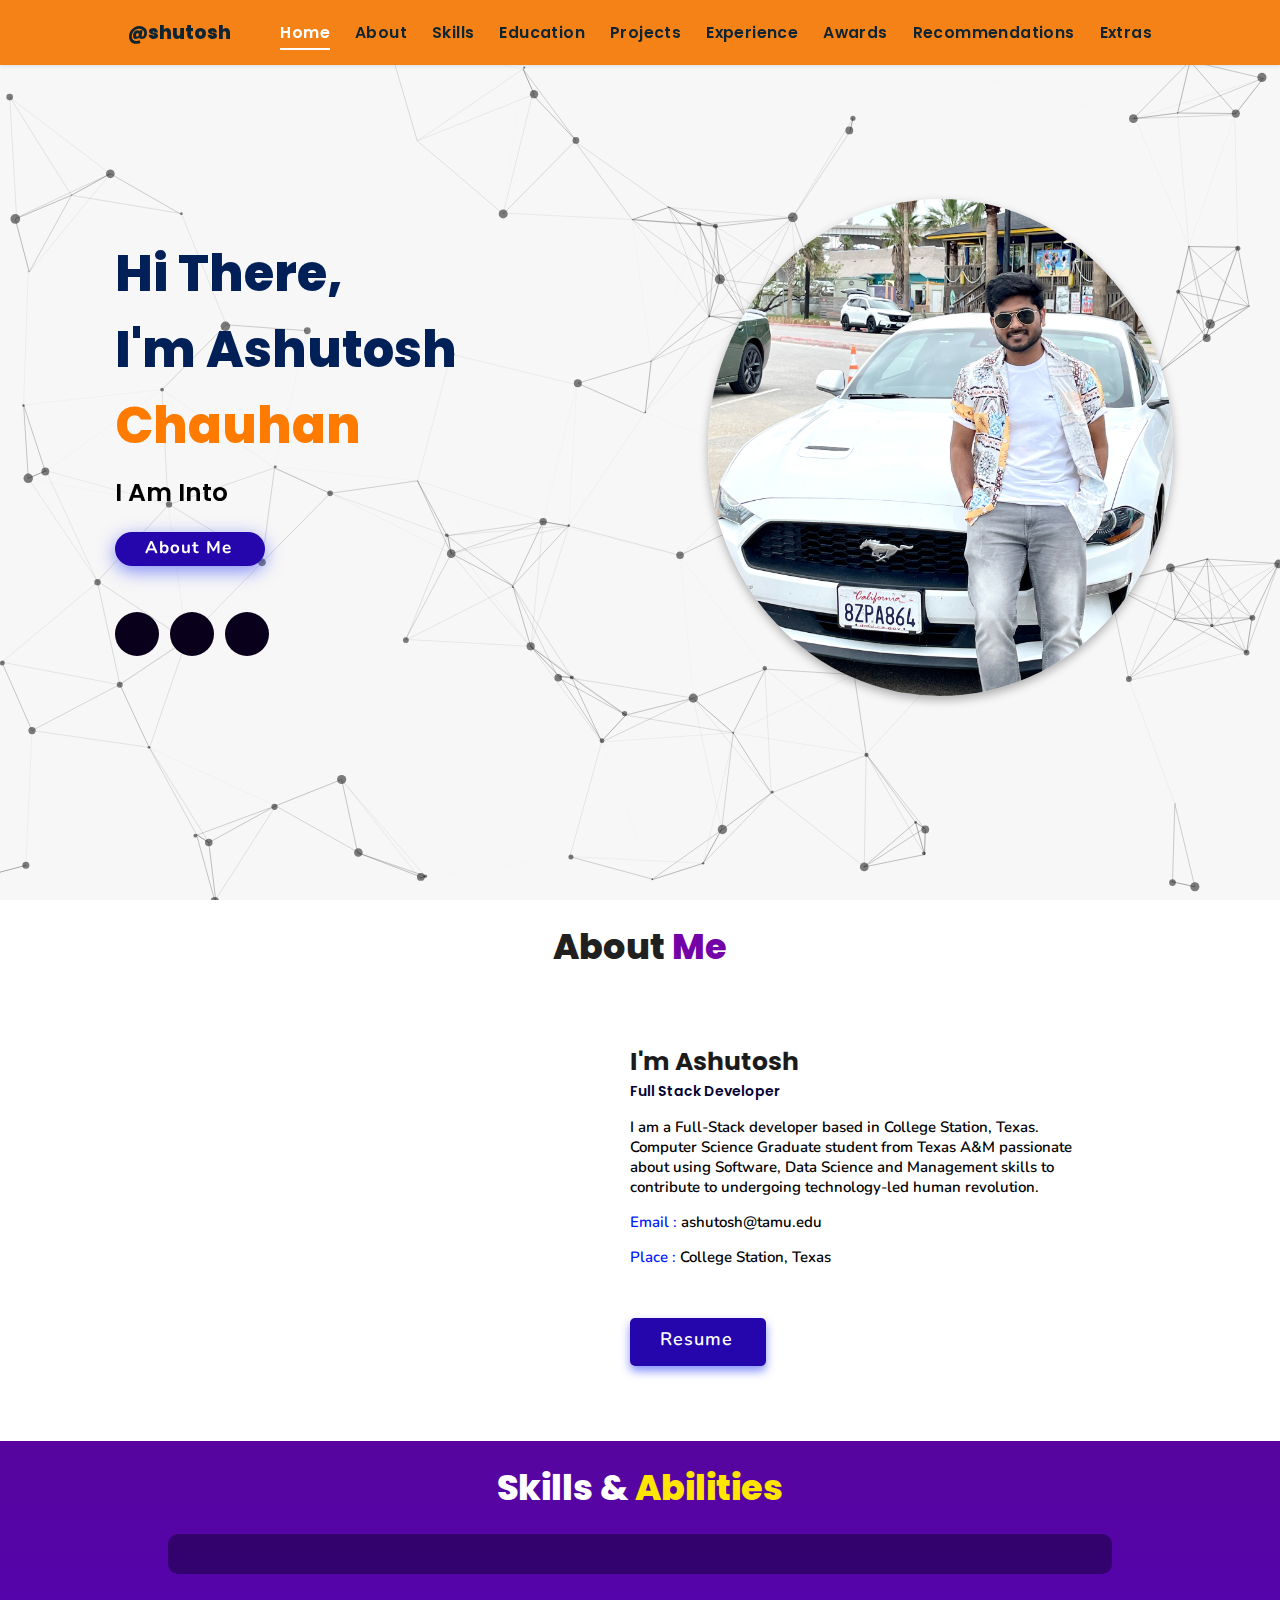
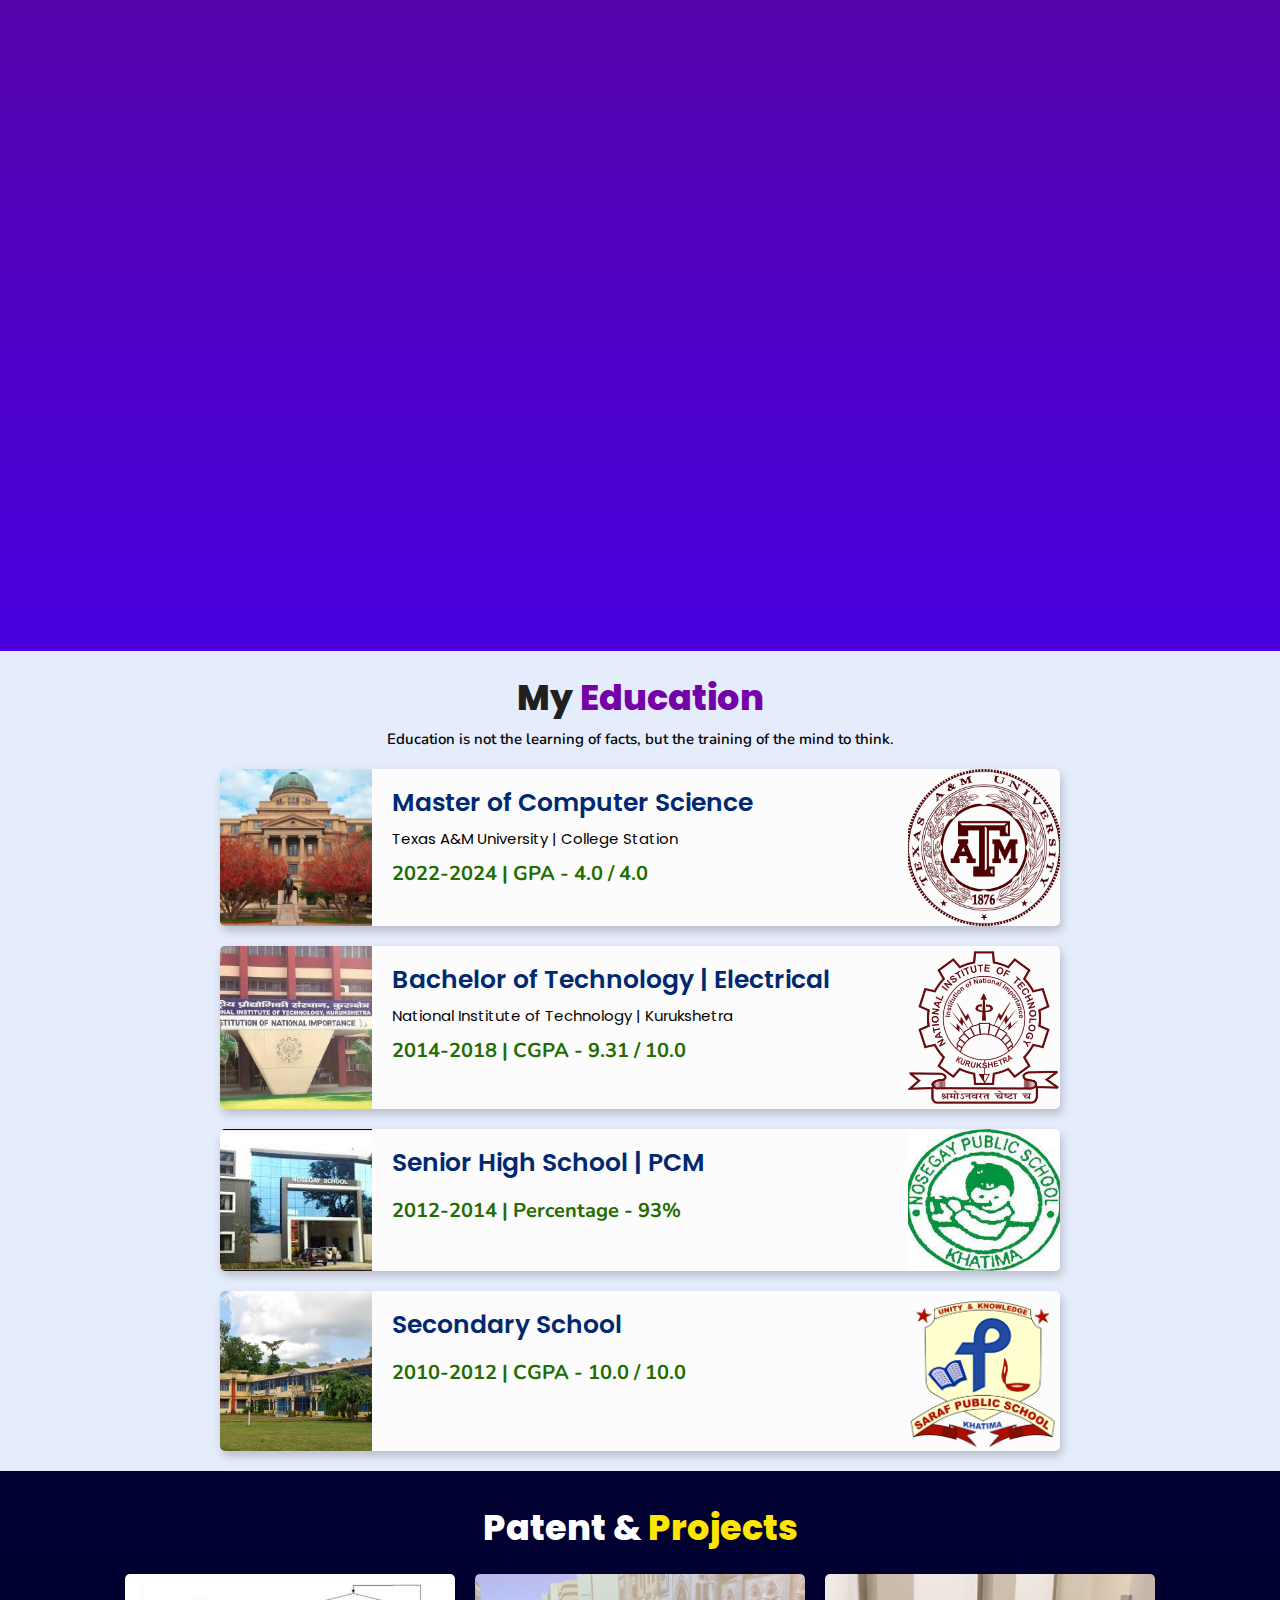
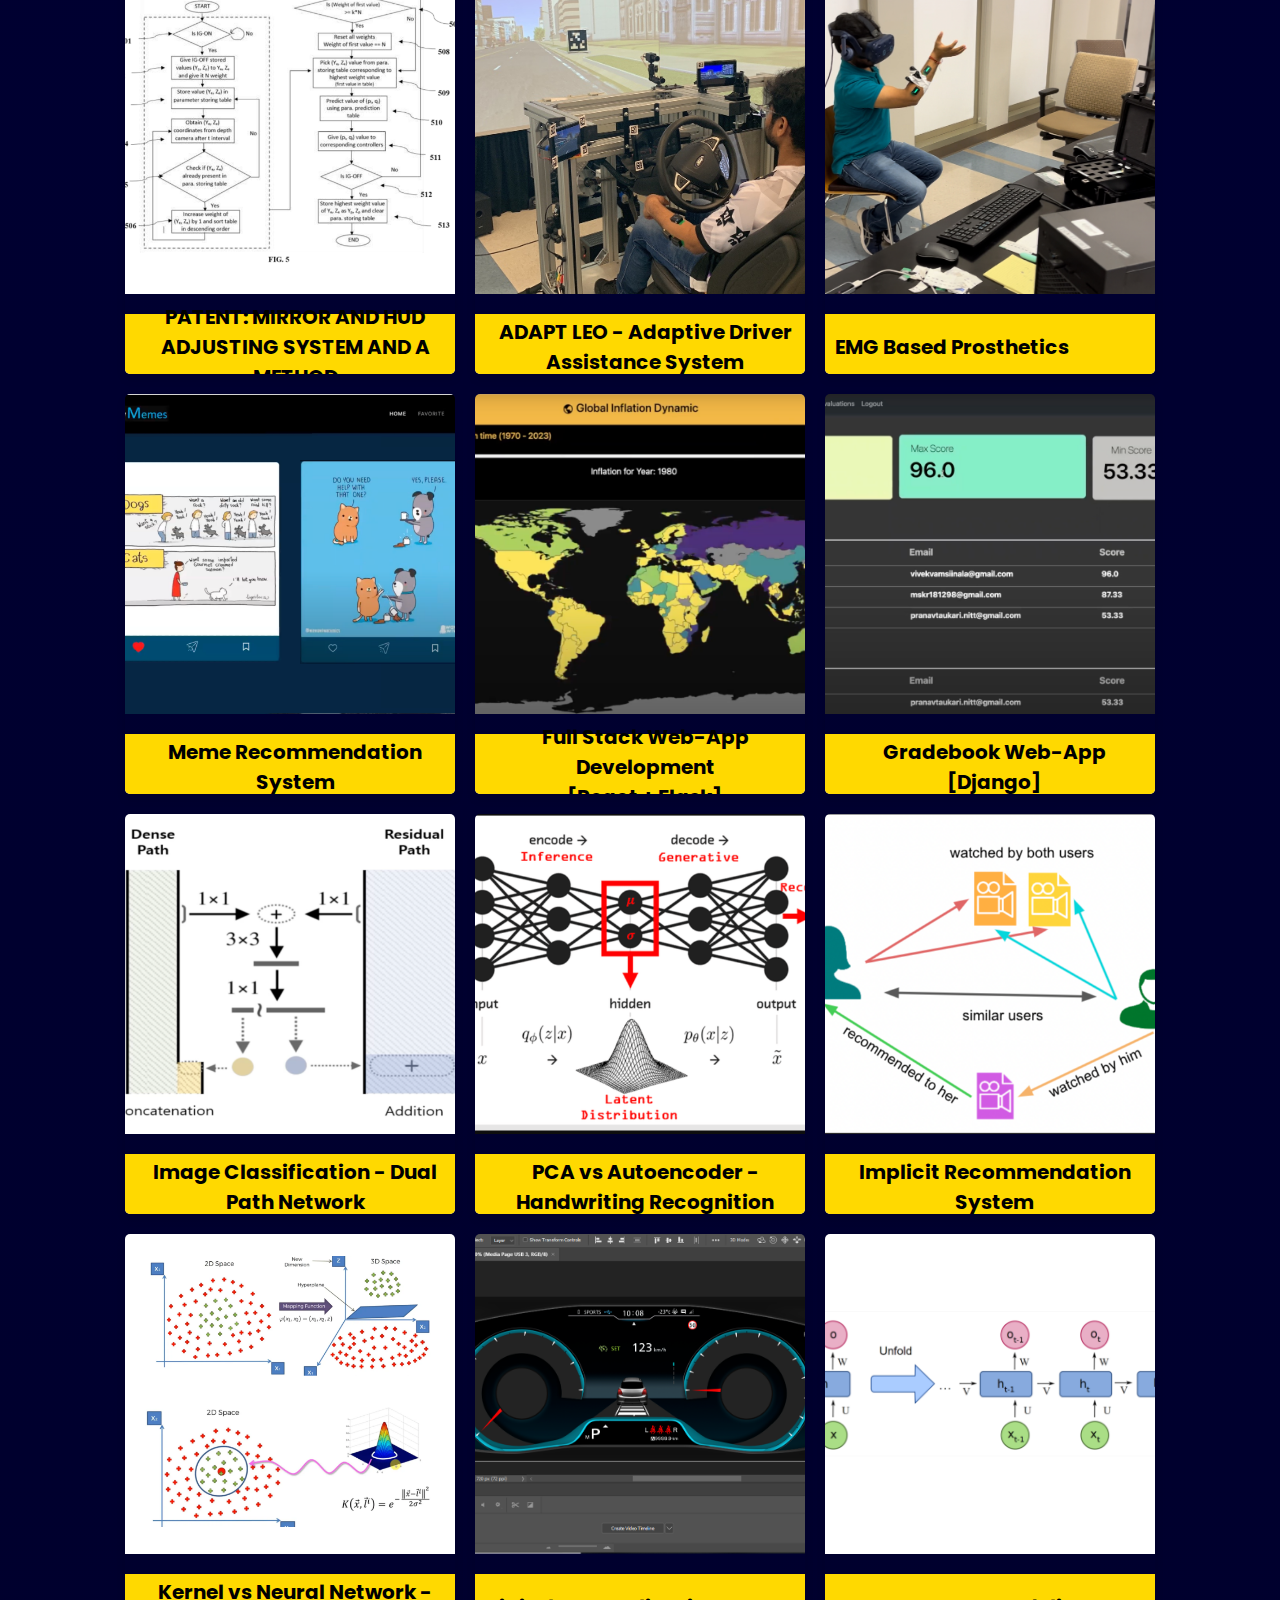
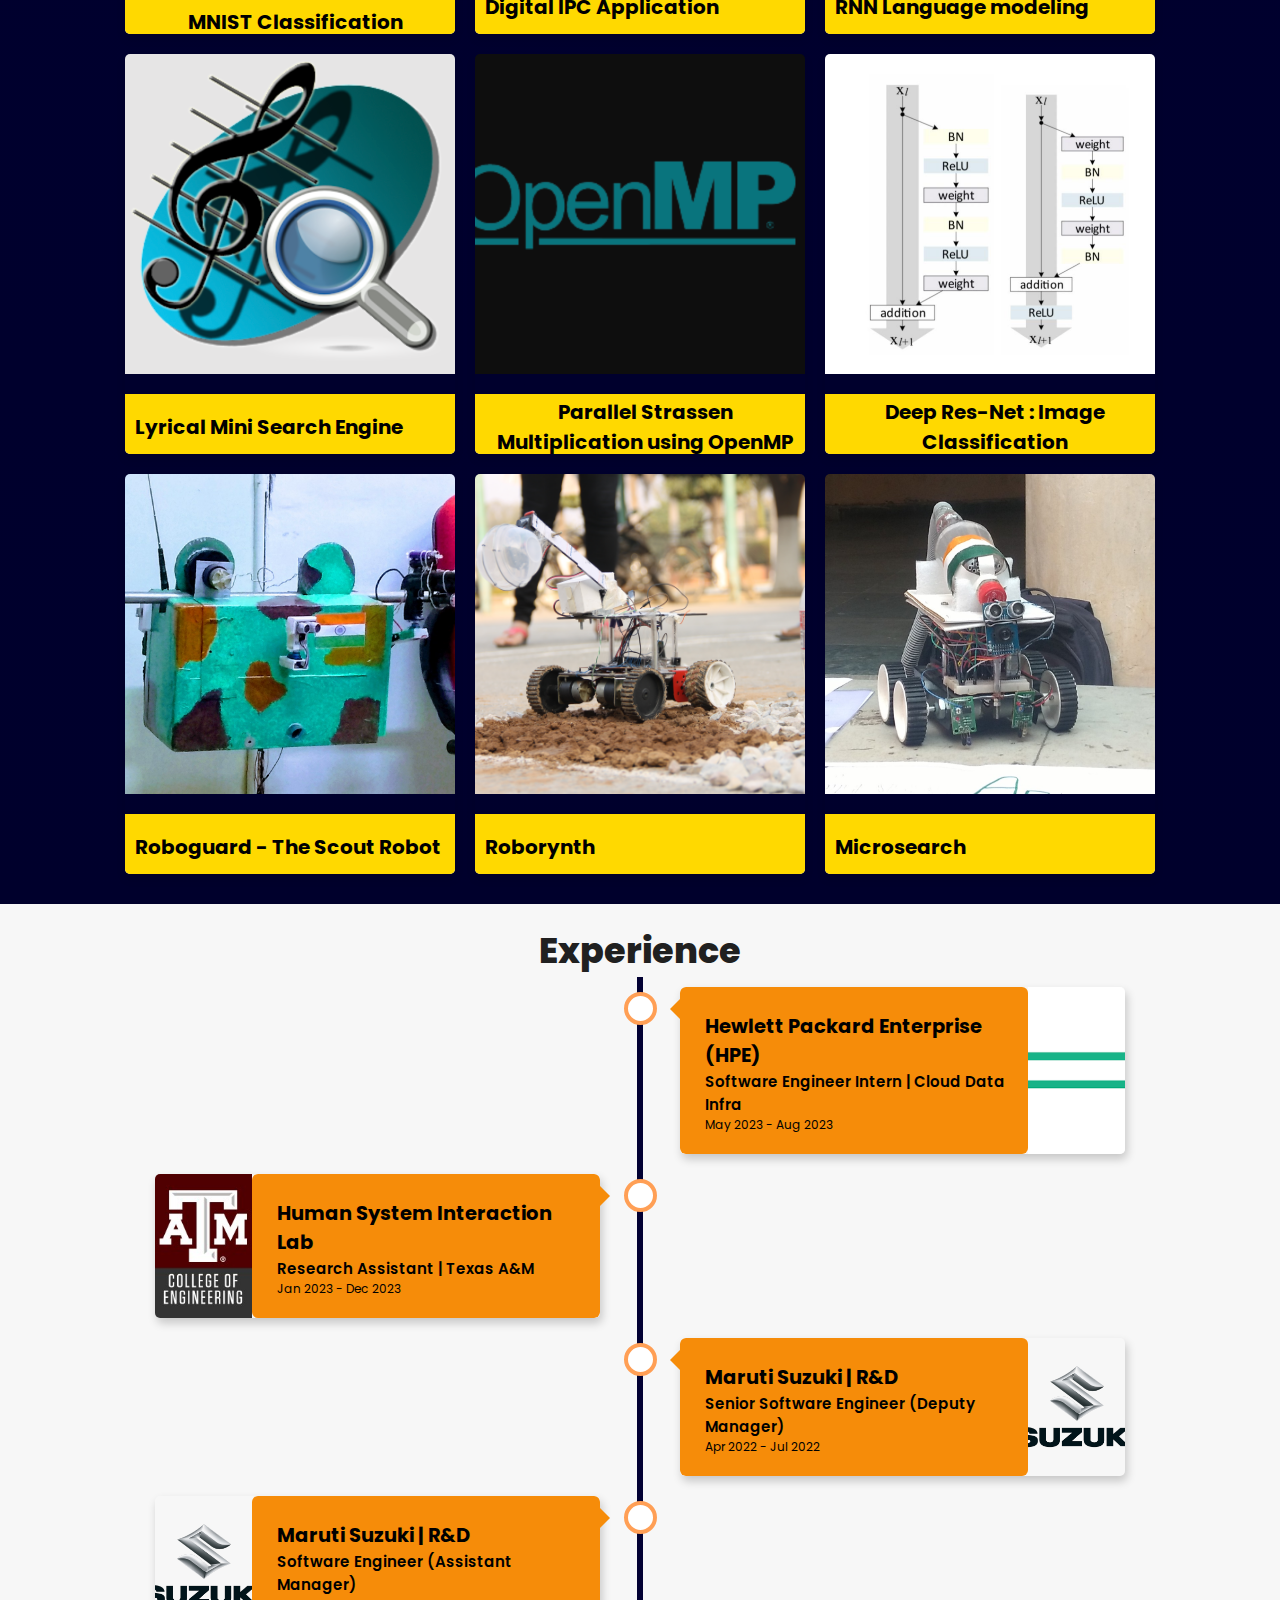
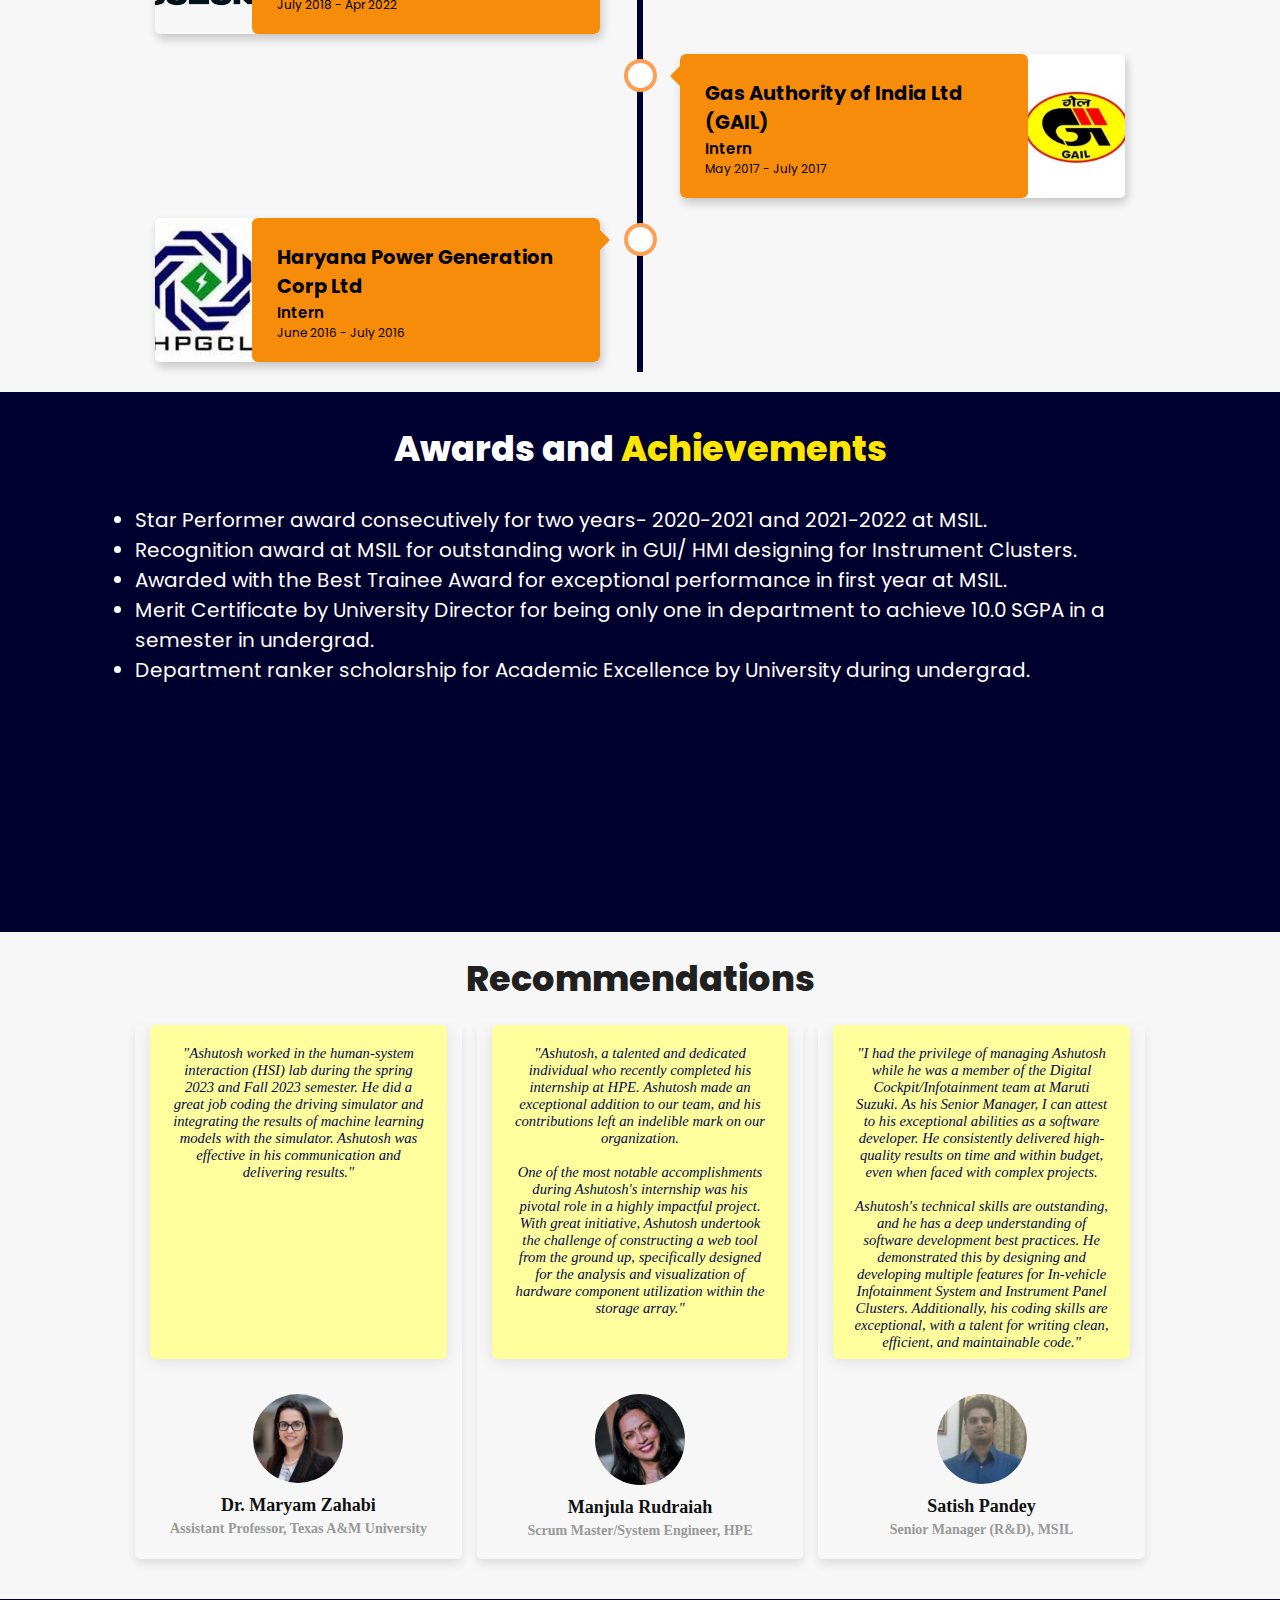
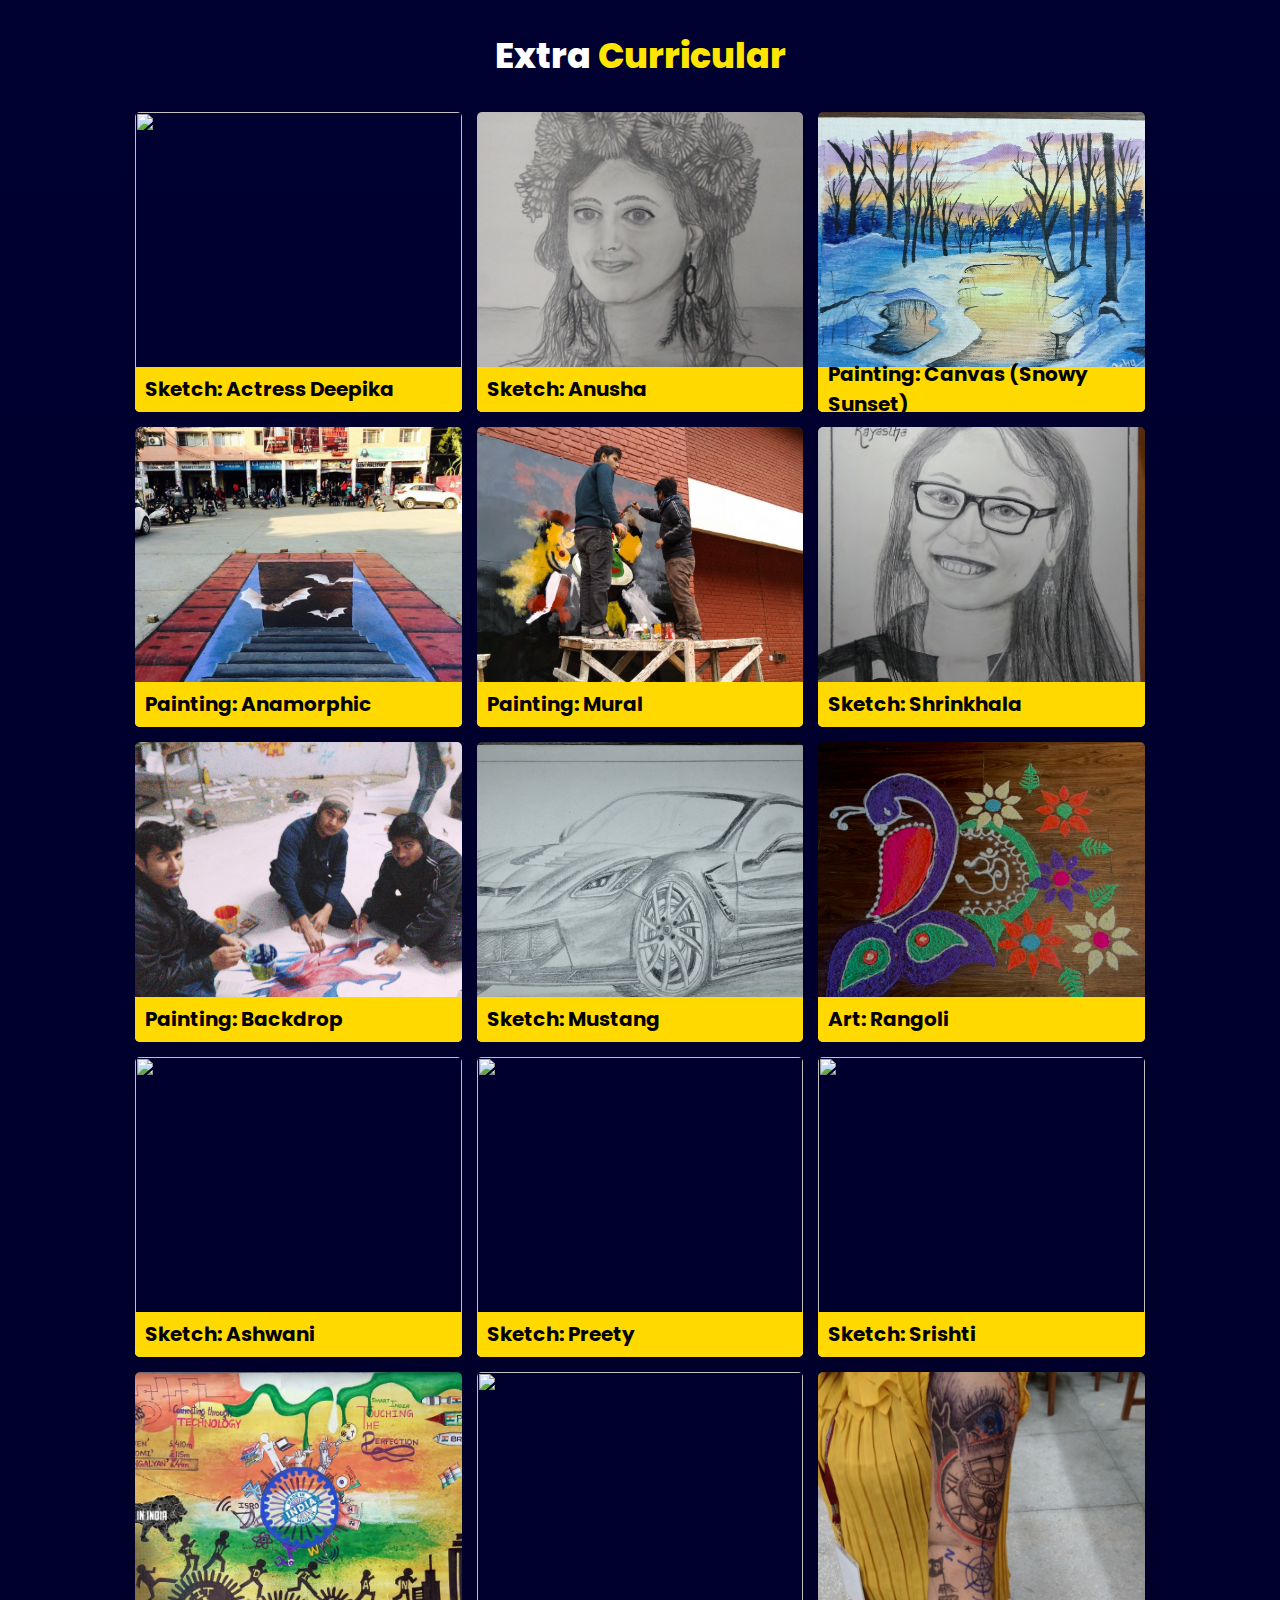
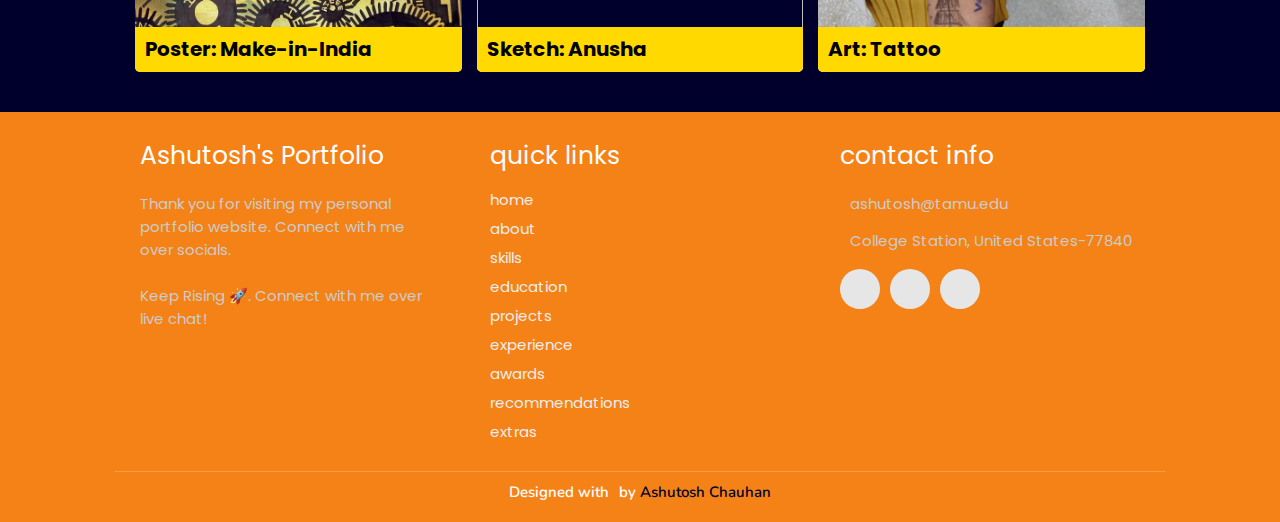
==== commit a7875b34: "added awards section" ====
--- a/index.html
+++ b/index.html
@@ -34,6 +34,7 @@
             <li><a href="#education">Education</a></li>
             <li><a href="#work1">Projects</a></li>
             <li><a href="#experience">Experience</a></li>
+            <li><a href="#awards">Awards</a></li>
             <li><a href="#recommendations">Recommendations</a></li>
             <li><a href="#art">Extras</a></li>
             </ul>
@@ -57,7 +58,7 @@
           <li><a class="linkedin" aria-label="LinkedIn" href="https://www.linkedin.com/in/chauhan17/" target="_blank"><i class="fab fa-linkedin"></i></a></li> 
           <li><a class="github" aria-label="GitHub" href="https://github.com/ashuchauhan171996" target="_blank"><i class="fab fa-github"></i></a></li>
           <li><a href="mailto:ashutosh@tamu.edu" class="fas fa-envelope" aria-label="Mail" target="_blank"></a></li>
-          <li><a class="instagram" aria-label="Instagram" href="https://www.instagram.com/ashu_chauhan17/"><i class="fab fa-instagram" target="_blank"></i></a></li>
+          <!-- <li><a class="instagram" aria-label="Instagram" href="https://www.instagram.com/ashu_chauhan17/"><i class="fab fa-instagram" target="_blank"></i></a></li> -->
         </ul>
       </div>
     </div>
@@ -257,7 +258,7 @@
       <img draggable="false" src="./assets/images/projects/meme_recommender1.png" alt="" />
       <div class="content">
         <div class="tag">
-        <h3>Meme Recommender</h3>
+        <h3>Meme Recommendation System</h3>
         </div>
         <div class="desc">
           <p>Developed a content-based recommendation system using BERT and word2vec for meme embeddings, integrating the soft cosine algorithm for dynamic recommendations driven by user interaction. Achieved NDCG score of 0.74.</p>
@@ -269,6 +270,39 @@
         </div>
       </div>
     </div>
+    
+    <div class="box tilt">
+      <img draggable="false" src="./assets/images/projects/dv_project.png" alt="" />
+      <div class="content">
+        <div class="tag">
+        <h3>Full Stack Web-App Development<br> [React + Flask]</h3>
+        </div>
+        <div class="desc">
+          <p>GLOBAL INFLATION DYNAMICS - The visualization project facilitates study of Global Inflation through the years and is a dynamic tool for correlating various other parameters that are linked to it.</p>
+          <div class="btns">
+            <a href="https://www.youtube.com/watch?v=pskyQaoJ-zM" class="btn" target="_blank"><i class="fas fa-eye"></i> View</a>
+            <a href="https://github.com/ashuchauhan171996/Global-Inflation-Dynamics" class="btn" target="_blank">Code <i class="fas fa-code"></i></a>
+          </div>
+        </div>
+      </div>
+    </div>
+
+    <div class="box tilt">
+      <img draggable="false" src="./assets/images/projects/mirc_project.png" alt="" />
+      <div class="content">
+        <div class="tag">
+        <h3>Gradebook Web-App [Django]</h3>
+        </div>
+        <div class="desc">
+          <p>The main idea behind this project is to create an analytics-based prediction model which gives the real time grade/feedback to the students.</p>
+          <div class="btns">
+            <a href="https://www.youtube.com/watch?v=S1DYfxZa5-4&t=68s" class="btn" target="_blank"><i class="fas fa-eye"></i> View</a>
+            <a href="https://github.com/ashuchauhan171996/MIRC_Gradebook" class="btn" target="_blank">Code <i class="fas fa-code"></i></a>
+          </div>
+        </div>
+      </div>
+    </div>
+    
     <div class="box tilt">
       <img draggable="false" src="./assets/images/projects/dual.png" alt="" />
       <div class="content">
@@ -286,36 +320,6 @@
       </div>
     </div>
     <div class="box tilt">
-      <img draggable="false" src="./assets/images/projects/mirc_project.png" alt="" />
-      <div class="content">
-        <div class="tag">
-        <h3>MIRC Gradebook   [Django]</h3>
-        </div>
-        <div class="desc">
-          <p>The main idea behind this project is to create an analytics-based prediction model which gives the real time grade/feedback to the students.</p>
-          <div class="btns">
-            <a href="https://www.youtube.com/watch?v=S1DYfxZa5-4&t=68s" class="btn" target="_blank"><i class="fas fa-eye"></i> View</a>
-            <a href="https://github.com/ashuchauhan171996/MIRC_Gradebook" class="btn" target="_blank">Code <i class="fas fa-code"></i></a>
-          </div>
-        </div>
-      </div>
-    </div>
-    <div class="box tilt">
-      <img draggable="false" src="./assets/images/projects/dv_project.png" alt="" />
-      <div class="content">
-        <div class="tag">
-        <h3>Global Inflation Dynamics  [React]</h3>
-        </div>
-        <div class="desc">
-          <p>The visualization project facilitates study of Global Inflation through the years and is a dynamic tool for correlating various other parameters that are linked to it.</p>
-          <div class="btns">
-            <a href="https://www.youtube.com/watch?v=pskyQaoJ-zM" class="btn" target="_blank"><i class="fas fa-eye"></i> View</a>
-            <a href="https://github.com/ashuchauhan171996/Global-Inflation-Dynamics" class="btn" target="_blank">Code <i class="fas fa-code"></i></a>
-          </div>
-        </div>
-      </div>
-    </div>
-    <div class="box tilt">
       <img draggable="false" src="./assets/images/projects/pca_ae.png" alt="" />
       <div class="content">
         <div class="tag">
@@ -409,7 +413,7 @@
       <img draggable="false" src="./assets/images/projects/openmp.png" alt="" />
       <div class="content">
         <div class="tag">
-        <h3>Parallel_Strassen_Multiplication using OpenMP </h3>
+        <h3>Parallel Strassen Multiplication using OpenMP </h3>
         </div>
         <div class="desc">
           <p>Parallel implementation of Strassen's recursive algorithm using OpenMP</p>
@@ -424,7 +428,7 @@
       <img draggable="false" src="./assets/images/projects/resnet.png" alt="" />
       <div class="content">
         <div class="tag">
-        <h3>Deep Res-Net - Image Classification </h3>
+        <h3>Deep Res-Net : Image Classification </h3>
         </div>
         <div class="desc">
           <p>Implemented advanced convolutional neural networks (Deep Res-Net) on CIFAR-10 using PyTorch.</p>
@@ -620,6 +624,27 @@
 
 </section>
 <!-- experience section ends -->
+
+
+
+<!-- Awards section starts -->
+<section class="awards" id="awards">
+
+  <h2 class="heading"><i class="fa fa-palette"></i> Awards and <span>Achievements</span></h2>
+  <div class="box-container">
+    <ul>
+    <li>Star Performer award consecutively for two years- 2020-2021 and 2021-2022 at MSIL.</li>
+    <li>Recognition award at MSIL for outstanding work in GUI/ HMI designing for Instrument Clusters.</li>
+    <li>Awarded with the Best Trainee Award for exceptional performance in first year at MSIL.</li>
+    <li>Merit Certificate by University Director for being only one in department to achieve 10.0 SGPA in a semester in undergrad.</li>
+    <li>Department ranker scholarship for Academic Excellence by University during undergrad.</li>
+    </ul>
+  </div>
+</section>
+
+
+
+
 
 
     <!-- ======= Testimonials Section ======= -->
@@ -692,6 +717,9 @@
     </section><!-- End Testimonials Section -->
 
 
+
+
+
 <!-- extra curricular section starts -->
 <section class="art" id="art">
 
@@ -727,6 +755,49 @@
         </div>
       </div>
     </div>
+    
+    <div class="box tilt">
+      <img draggable="false" src="./assets/images/art/sunset.png" alt="" />
+      <div class="content">
+        <div class="tag">
+        <h3>Painting: Canvas (Snowy Sunset)</h3>
+        </div>
+        <div class="desc">
+          <div class="btns">
+            <a href="https://drive.google.com/file/d/18WYPh9CD_Bt4ksvF6ICNkryQQFAL-N1F/view?usp=drive_link" class="btn" target="_blank"><i class="fas fa-eye"></i> View</a>
+            <a href="https://youtu.be/SGF0TARTGh0" class="btn" target="_blank">Time Lapse <i class="fas fa-code"></i></a>
+          </div>
+        </div>
+      </div>
+    </div>
+    <div class="box tilt">
+      <img draggable="false" src="./assets/images/art/anamorphic.png" alt="" />
+      <div class="content">
+        <div class="tag">
+        <h3>Painting: Anamorphic </h3>
+        </div>
+        <div class="desc">
+          <div class="btns">
+            <a href="https://drive.google.com/file/d/1ddAcY5uOY40-n1ocJxBp67Pr8witnCF-/view?usp=drive_link" class="btn" target="_blank"><i class="fas fa-eye"></i> View</a>
+            <!-- <a href="" class="btn" target="_blank">Time Lapse <i class="fas fa-code"></i></a> -->
+          </div>
+        </div>
+      </div>
+    </div>
+    <div class="box tilt">
+      <img draggable="false" src="./assets/images/art/mural1.png" alt="" />
+      <div class="content">
+        <div class="tag">
+        <h3>Painting: Mural </h3>
+        </div>
+        <div class="desc">
+          <div class="btns">
+            <a href="https://drive.google.com/file/d/1kQnFq401VbmzCKbpXtJ59YUDMpiqZxX0/view?usp=drive_link" class="btn" target="_blank"><i class="fas fa-eye"></i> View</a>
+            <!-- <a href="" class="btn" target="_blank">Time Lapse <i class="fas fa-code"></i></a> -->
+          </div>
+        </div>
+      </div>
+    </div>
     <div class="box tilt">
       <img draggable="false" src="./assets/images/art/serin.png" alt="" />
       <div class="content">
@@ -737,48 +808,6 @@
           <div class="btns">
             <a href="https://drive.google.com/file/d/1VfGUvZkBKXa9r1eMACcNuSuQkAJgbi1F/view?usp=drive_link" class="btn" target="_blank"><i class="fas fa-eye"></i> View</a>
             <a href="https://youtu.be/37EAgty3rfw" class="btn" target="_blank">Time Lapse <i class="fas fa-code"></i></a>
-          </div>
-        </div>
-      </div>
-    </div>
-    <div class="box tilt">
-      <img draggable="false" src="./assets/images/art/sunset.png" alt="" />
-      <div class="content">
-        <div class="tag">
-        <h3>Painting: Canvas (Snowy Sunset)</h3>
-        </div>
-        <div class="desc">
-          <div class="btns">
-            <a href="https://drive.google.com/file/d/18WYPh9CD_Bt4ksvF6ICNkryQQFAL-N1F/view?usp=drive_link" class="btn" target="_blank"><i class="fas fa-eye"></i> View</a>
-            <a href="https://youtu.be/SGF0TARTGh0" class="btn" target="_blank">Time Lapse <i class="fas fa-code"></i></a>
-          </div>
-        </div>
-      </div>
-    </div>
-    <div class="box tilt">
-      <img draggable="false" src="./assets/images/art/anamorphic.png" alt="" />
-      <div class="content">
-        <div class="tag">
-        <h3>Painting: Anamorphic </h3>
-        </div>
-        <div class="desc">
-          <div class="btns">
-            <a href="https://drive.google.com/file/d/1ddAcY5uOY40-n1ocJxBp67Pr8witnCF-/view?usp=drive_link" class="btn" target="_blank"><i class="fas fa-eye"></i> View</a>
-            <!-- <a href="" class="btn" target="_blank">Time Lapse <i class="fas fa-code"></i></a> -->
-          </div>
-        </div>
-      </div>
-    </div>
-    <div class="box tilt">
-      <img draggable="false" src="./assets/images/art/mural1.png" alt="" />
-      <div class="content">
-        <div class="tag">
-        <h3>Painting: Mural </h3>
-        </div>
-        <div class="desc">
-          <div class="btns">
-            <a href="https://drive.google.com/file/d/1kQnFq401VbmzCKbpXtJ59YUDMpiqZxX0/view?usp=drive_link" class="btn" target="_blank"><i class="fas fa-eye"></i> View</a>
-            <!-- <a href="" class="btn" target="_blank">Time Lapse <i class="fas fa-code"></i></a> -->
           </div>
         </div>
       </div>
@@ -932,6 +961,7 @@
           <a href="#education"><i class="fas fa-chevron-circle-right"></i> education</a>
           <a href="#work"><i class="fas fa-chevron-circle-right"></i> projects</a>
           <a href="#experience"><i class="fas fa-chevron-circle-right"></i> experience</a>
+          <a href="#awards"><i class="fas fa-chevron-circle-right"></i> awards</a>
           <a href="#recommendations"><i class="fas fa-chevron-circle-right"></i> recommendations</a>
           <a href="#art"><i class="fas fa-chevron-circle-right"></i> extras</a>
       </div>
@@ -946,7 +976,7 @@
               <a href="https://www.linkedin.com/in/chauhan17/" class="fab fa-linkedin" aria-label="LinkedIn" target="_blank"></a>
               <a href="https://github.com/ashuchauhan171996" class="fab fa-github" aria-label="GitHub" target="_blank"></a>
               <a href="mailto:ashutosh@tamu.edu" class="fas fa-envelope" aria-label="Mail" target="_blank"></a>
-              <a class="instagram" aria-label="Instagram" href="https://www.instagram.com/ashu_chauhan17/"><i class="fab fa-instagram" target="_blank"></i></a>
+              <!-- <a class="instagram" aria-label="Instagram" href="https://www.instagram.com/ashu_chauhan17/"><i class="fab fa-instagram" target="_blank"></i></a> -->
           </div>
       </div>
   </div>
--- a/assets/css/style.css
+++ b/assets/css/style.css
@@ -76,7 +76,7 @@
   box-shadow: 0 1px 4px rgba(146, 161, 176, 0.3);
 }
 section {
-  min-height: 100vh;
+  min-height: 60vh;
   padding: 2rem 9%;
 }
 .heading {
@@ -692,6 +692,7 @@
   background: rgba(255, 255, 255, 0.9);
   display: flex;
   flex-direction: column;
+
 }
 .work1 .box-container .box .content .tag {
   display: flex;
@@ -702,9 +703,11 @@
   width: 100%;
   padding-left: 1rem;
   background: #ffd900;
+  text-align: center;
 }
 .work1 .box-container .box .content .tag h3 {
   font-size: 2rem;
+  text-align: center;
 }
 .work1 .box-container .box:hover .content {
   top: 25%;
@@ -976,6 +979,36 @@
 /* experience section ends */
 
 
+/* Awards Section */
+
+.awards {
+  /* background: #010124; */
+  background: linear-gradient(to bottom, #000031, #00002c);
+  max-height: 100px;
+}
+.awards h2 {
+  color: #fff;
+  padding: 1rem;
+}
+.awards .heading span {
+  color: rgb(255, 230, 0);
+}
+.awards .box-container {
+  display: flex;
+  flex-wrap: wrap;
+  gap: 1.5rem;
+  margin: 2rem;
+  /* max-height: 30rem; */
+}
+.awards .box-container ul{
+  font-size: 20px;
+  color: white;
+}
+
+
+
+
+
 /*--------------------------------------------------------------
 # Testimonials
 --------------------------------------------------------------*/
@@ -1049,6 +1082,8 @@
   left: calc(50% - 20px);
 }
 
+
+
 /* art section starts */
 .art {
   /* background: #010124; */
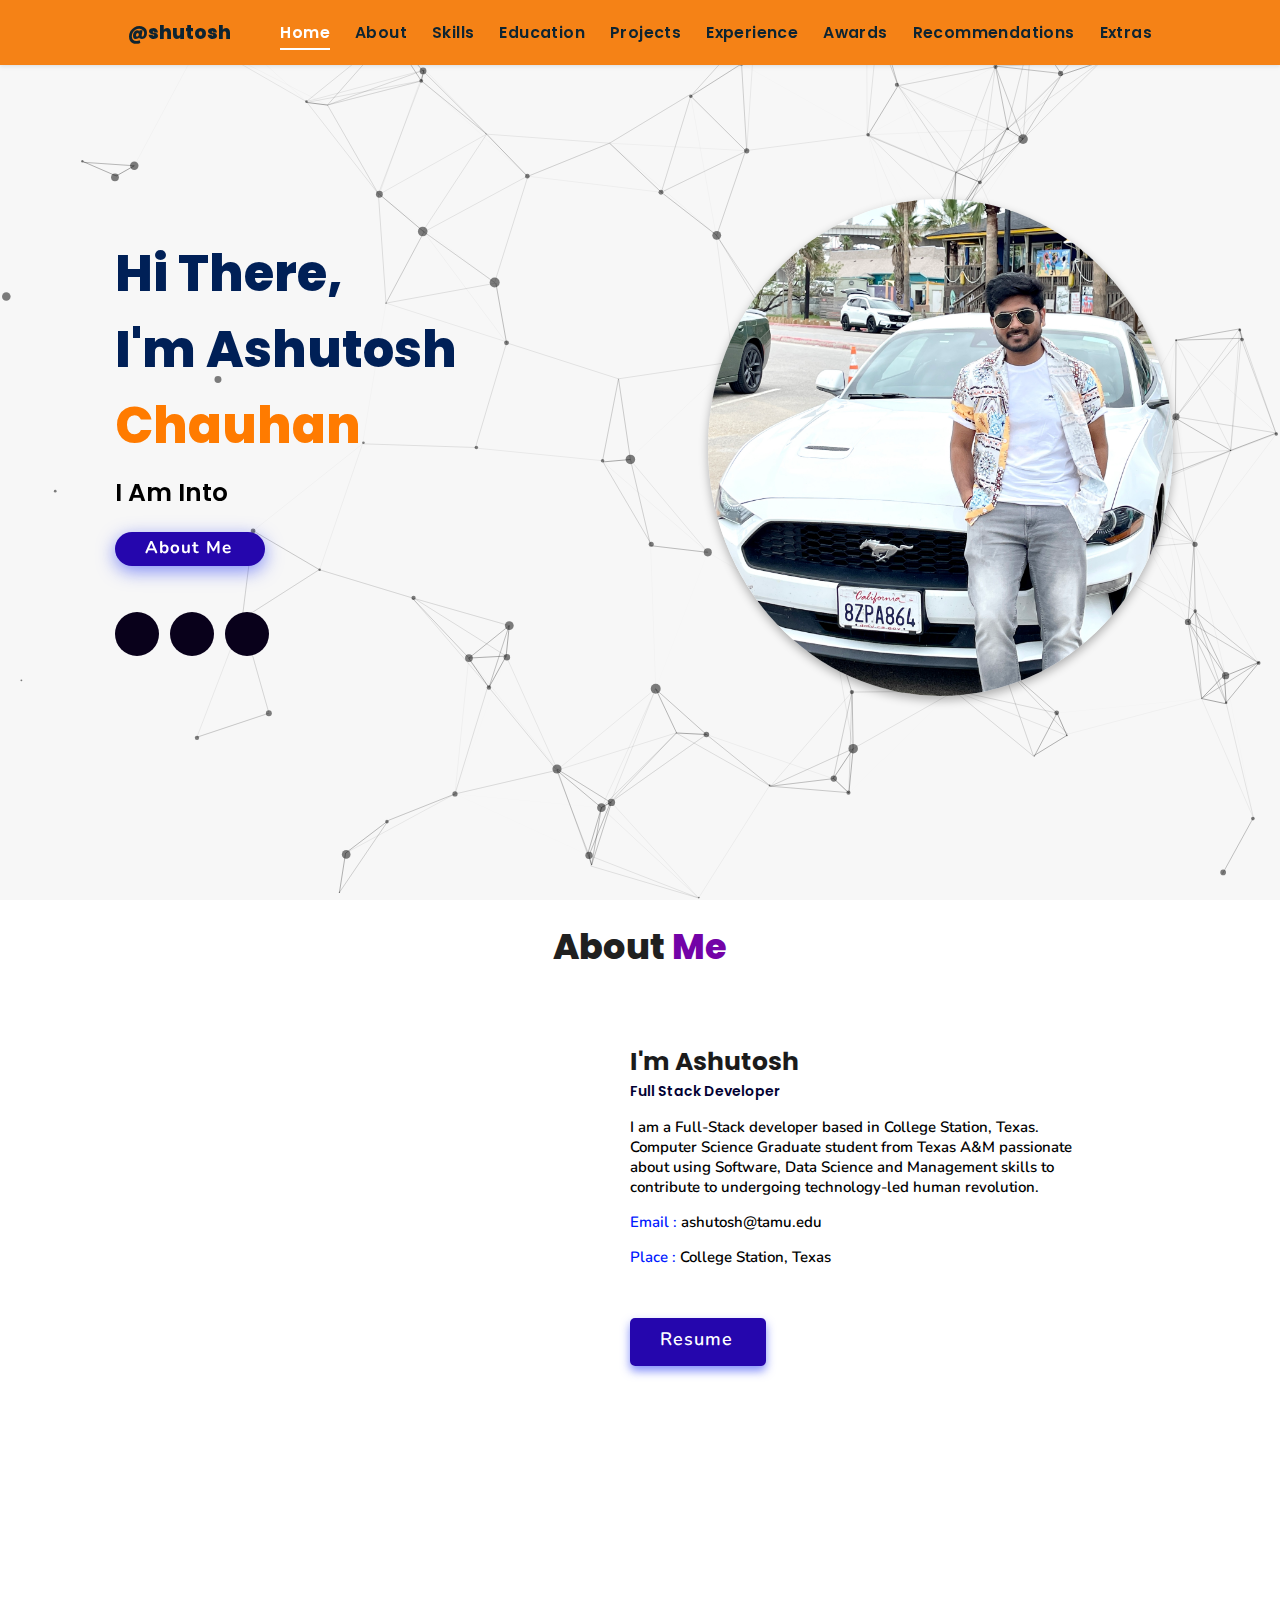
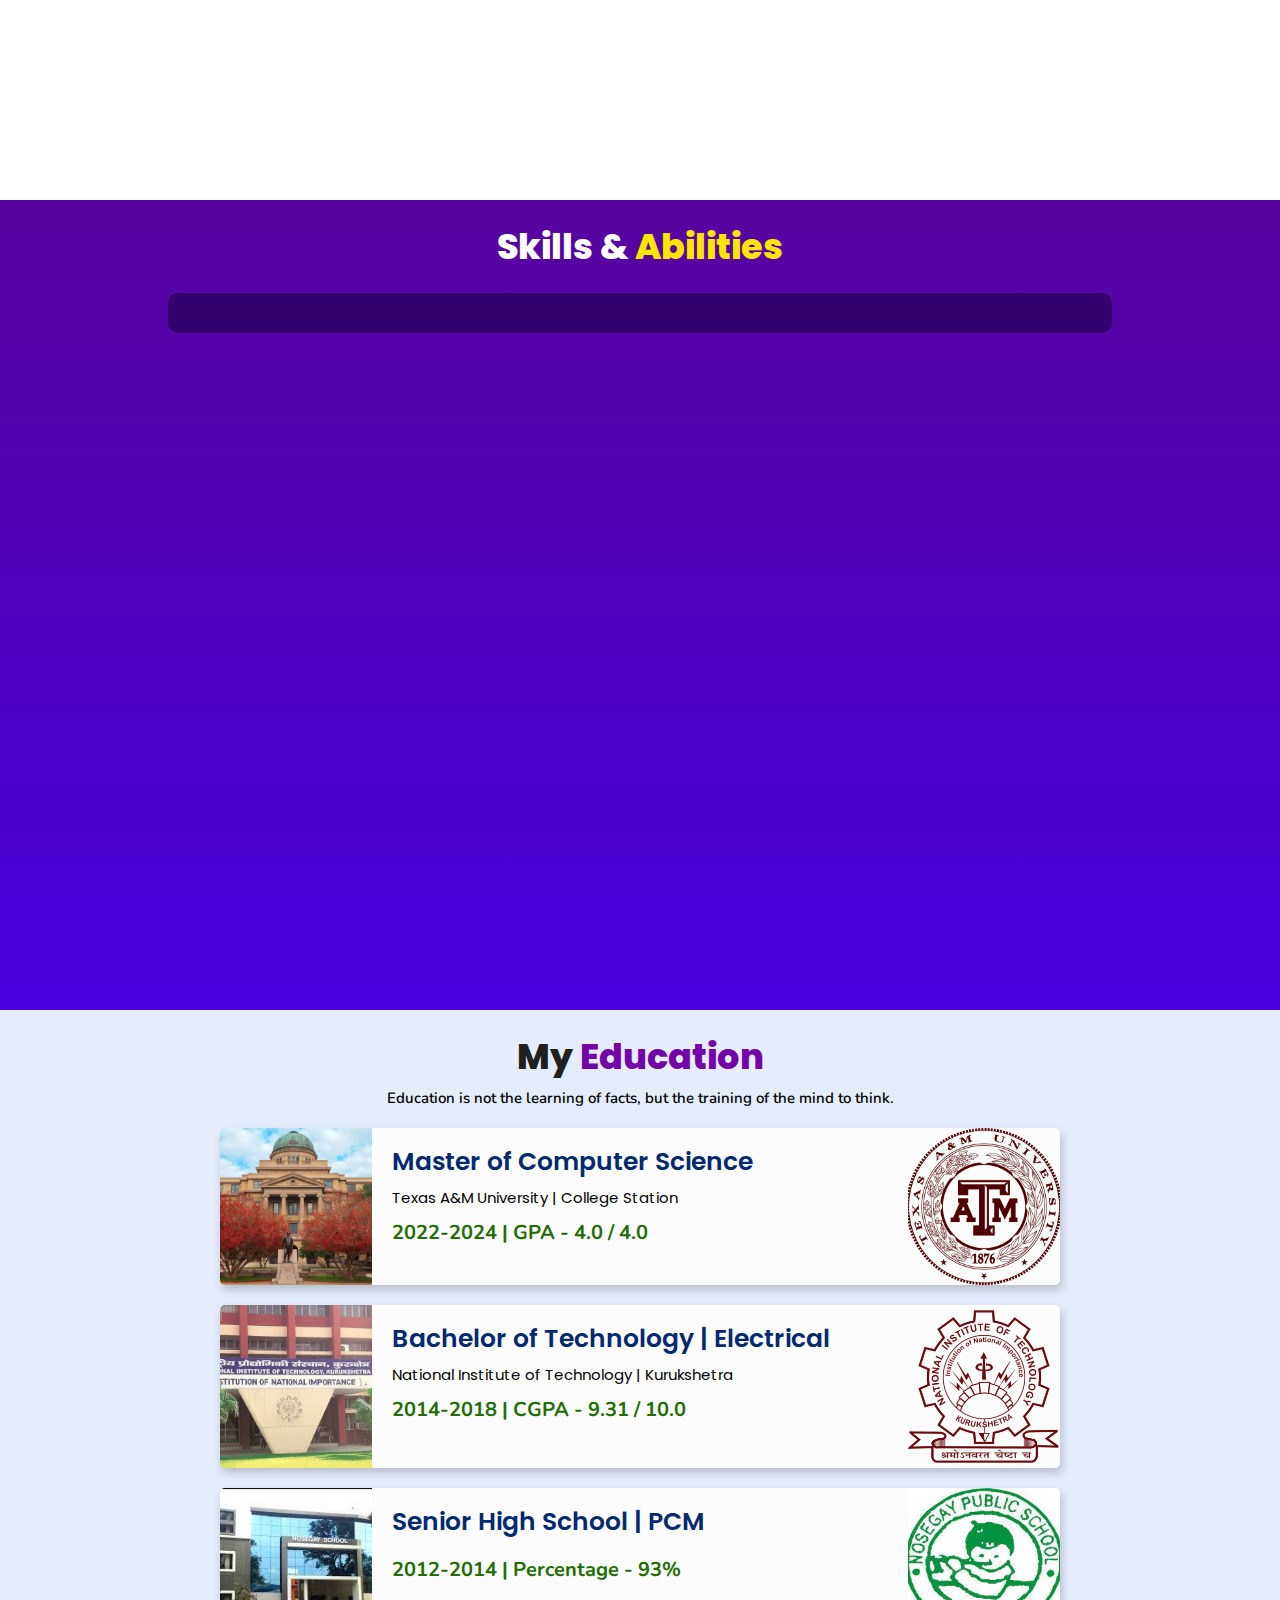
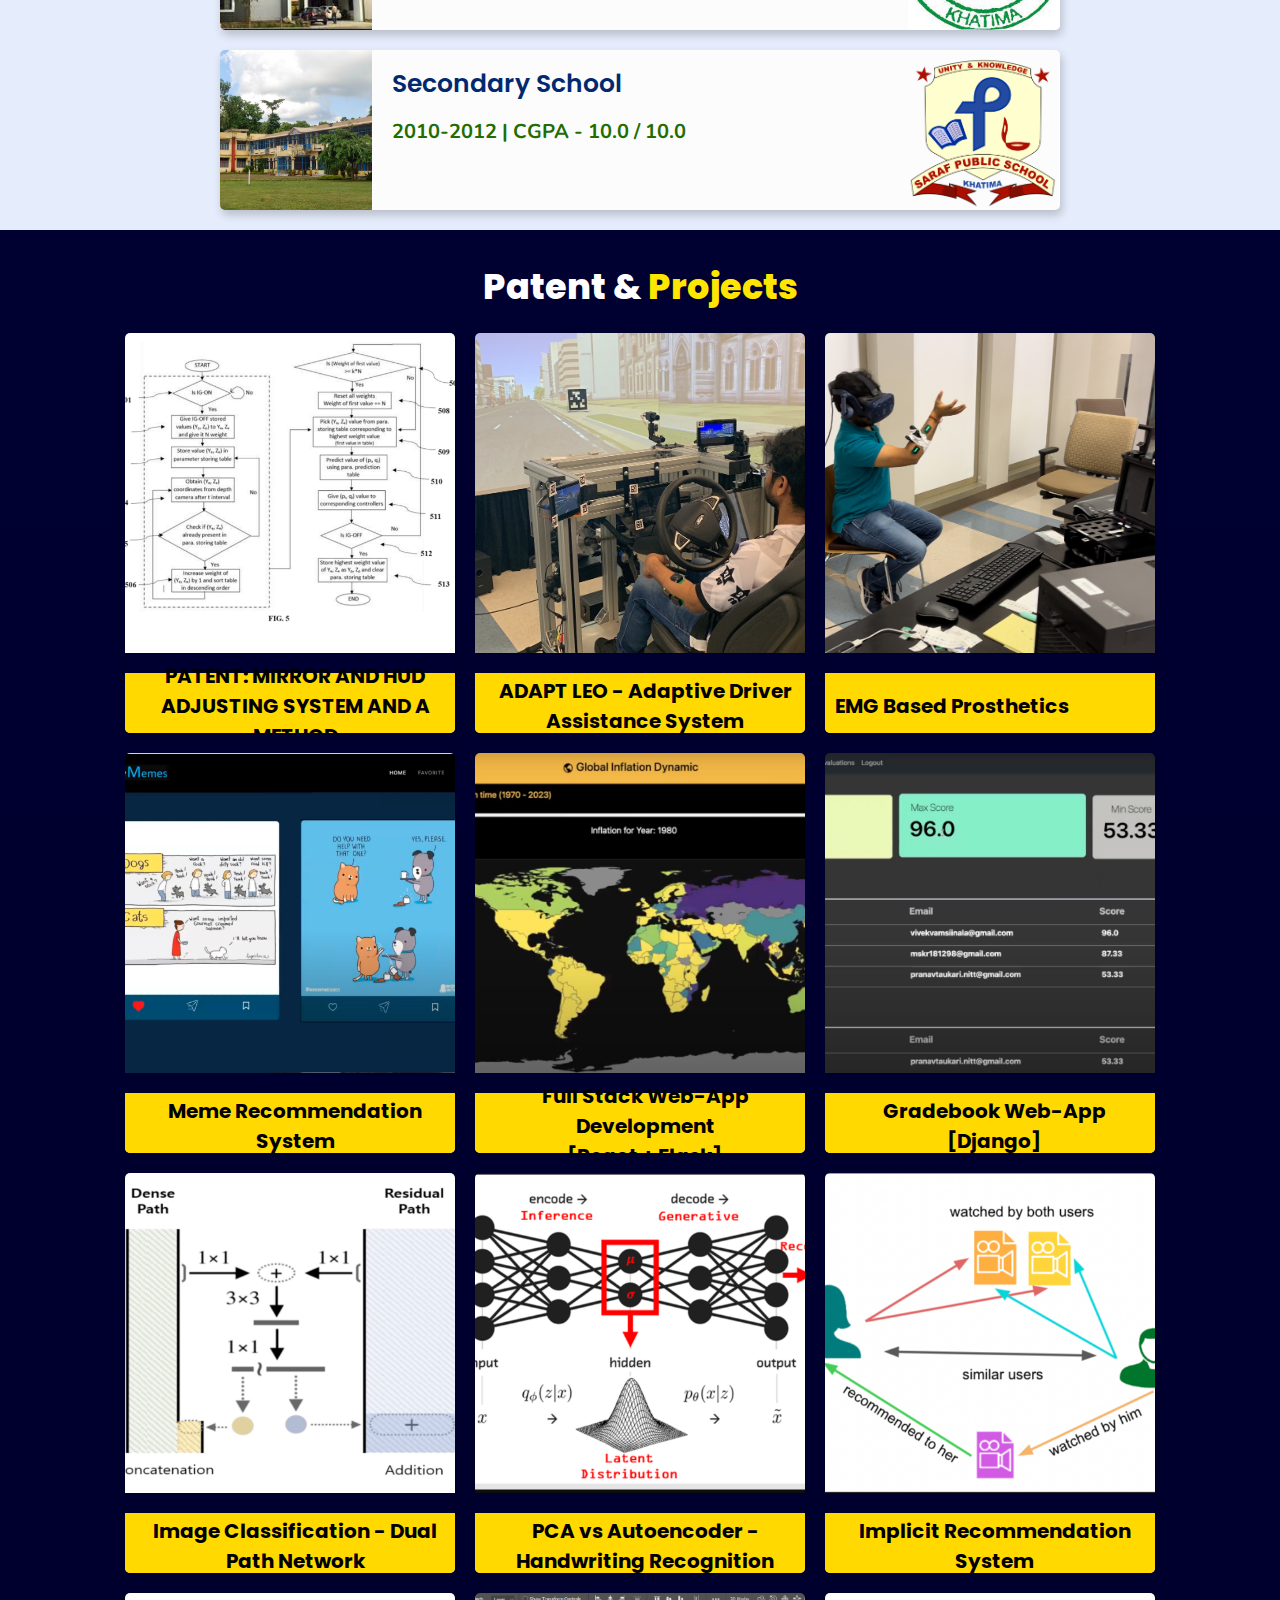
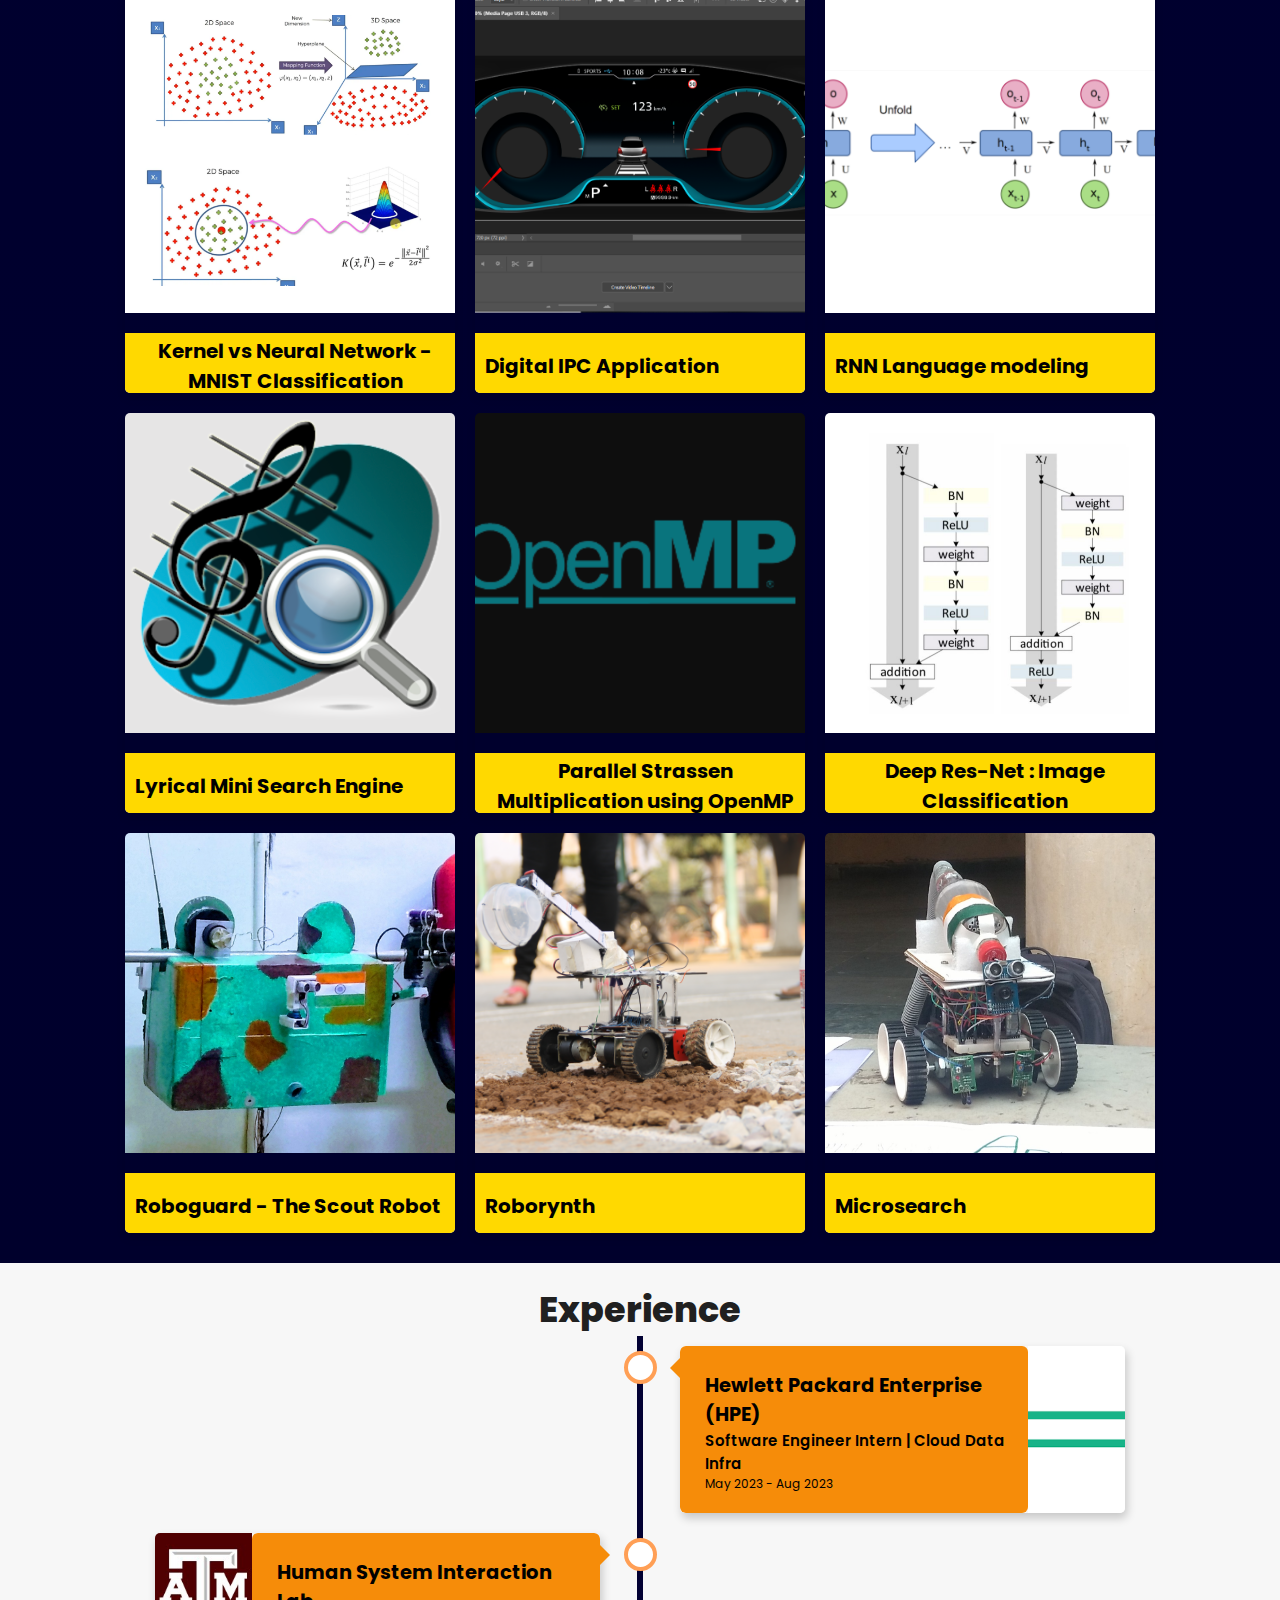
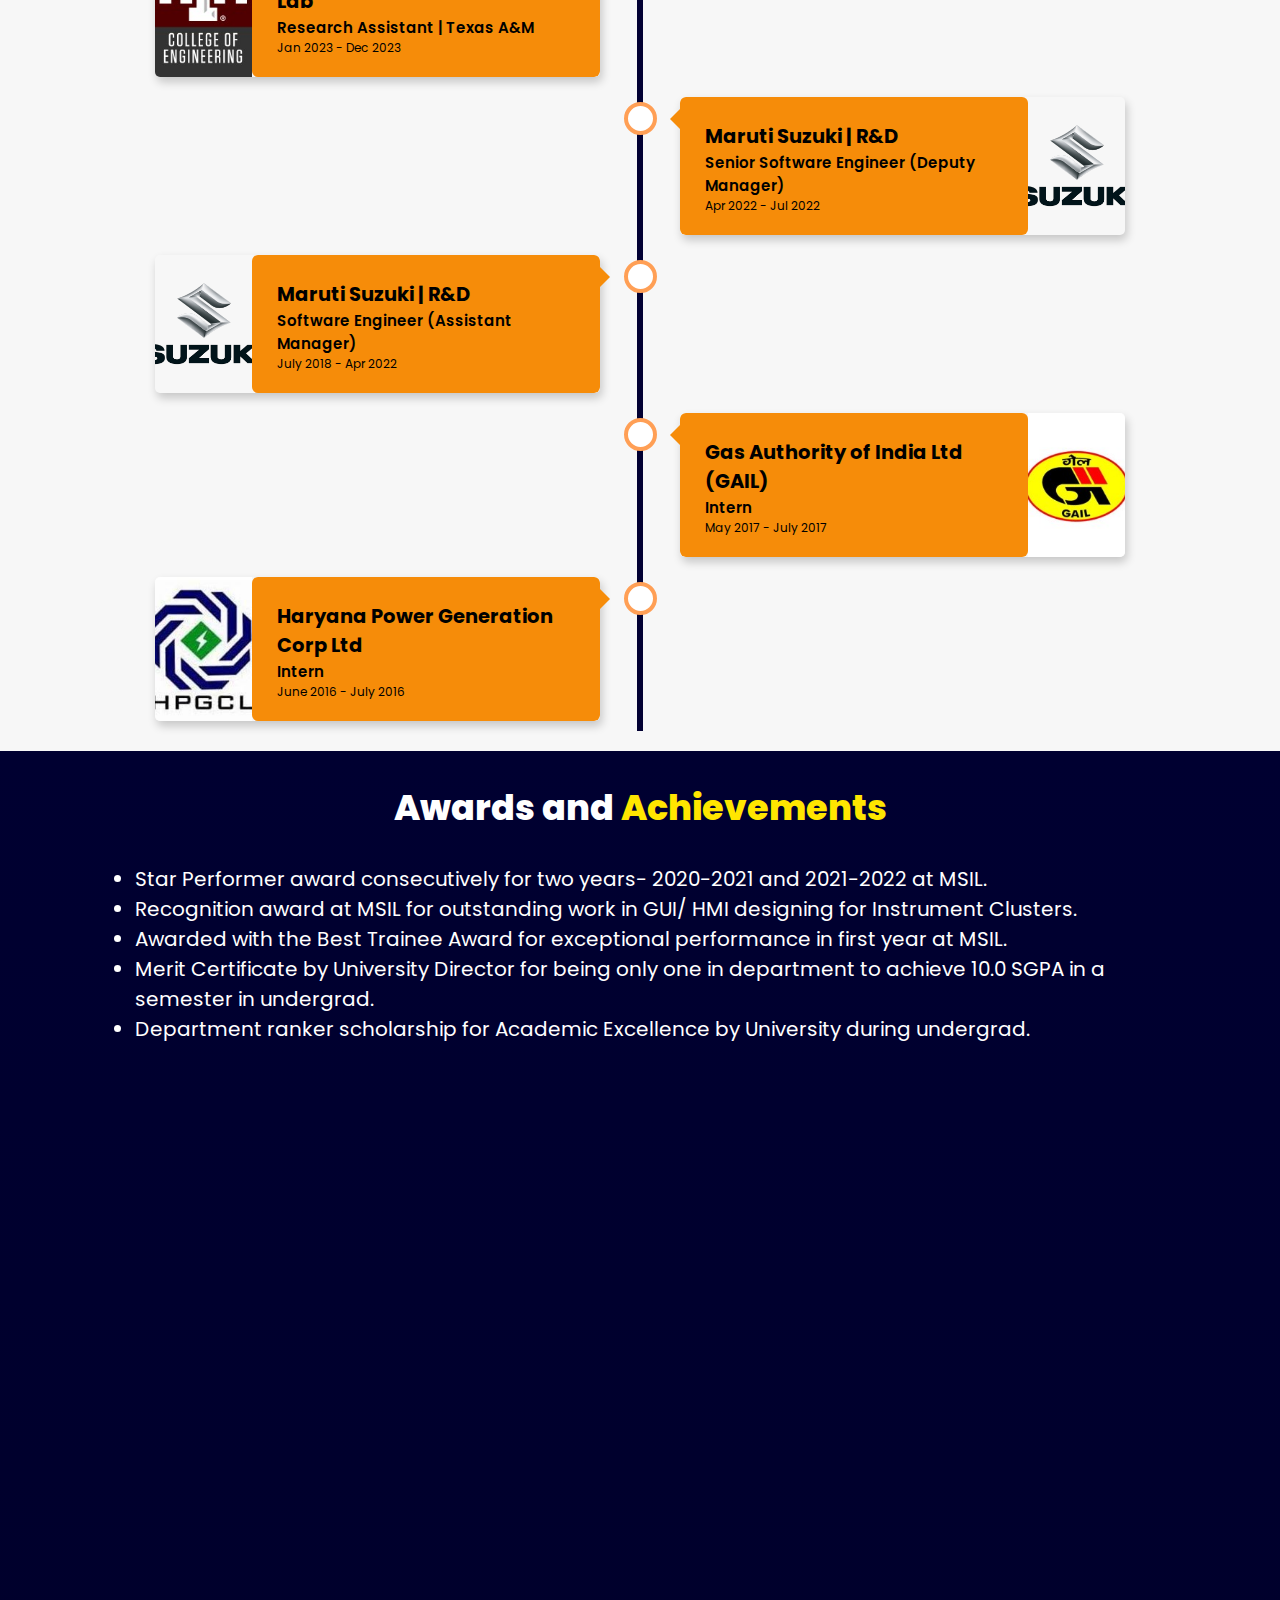
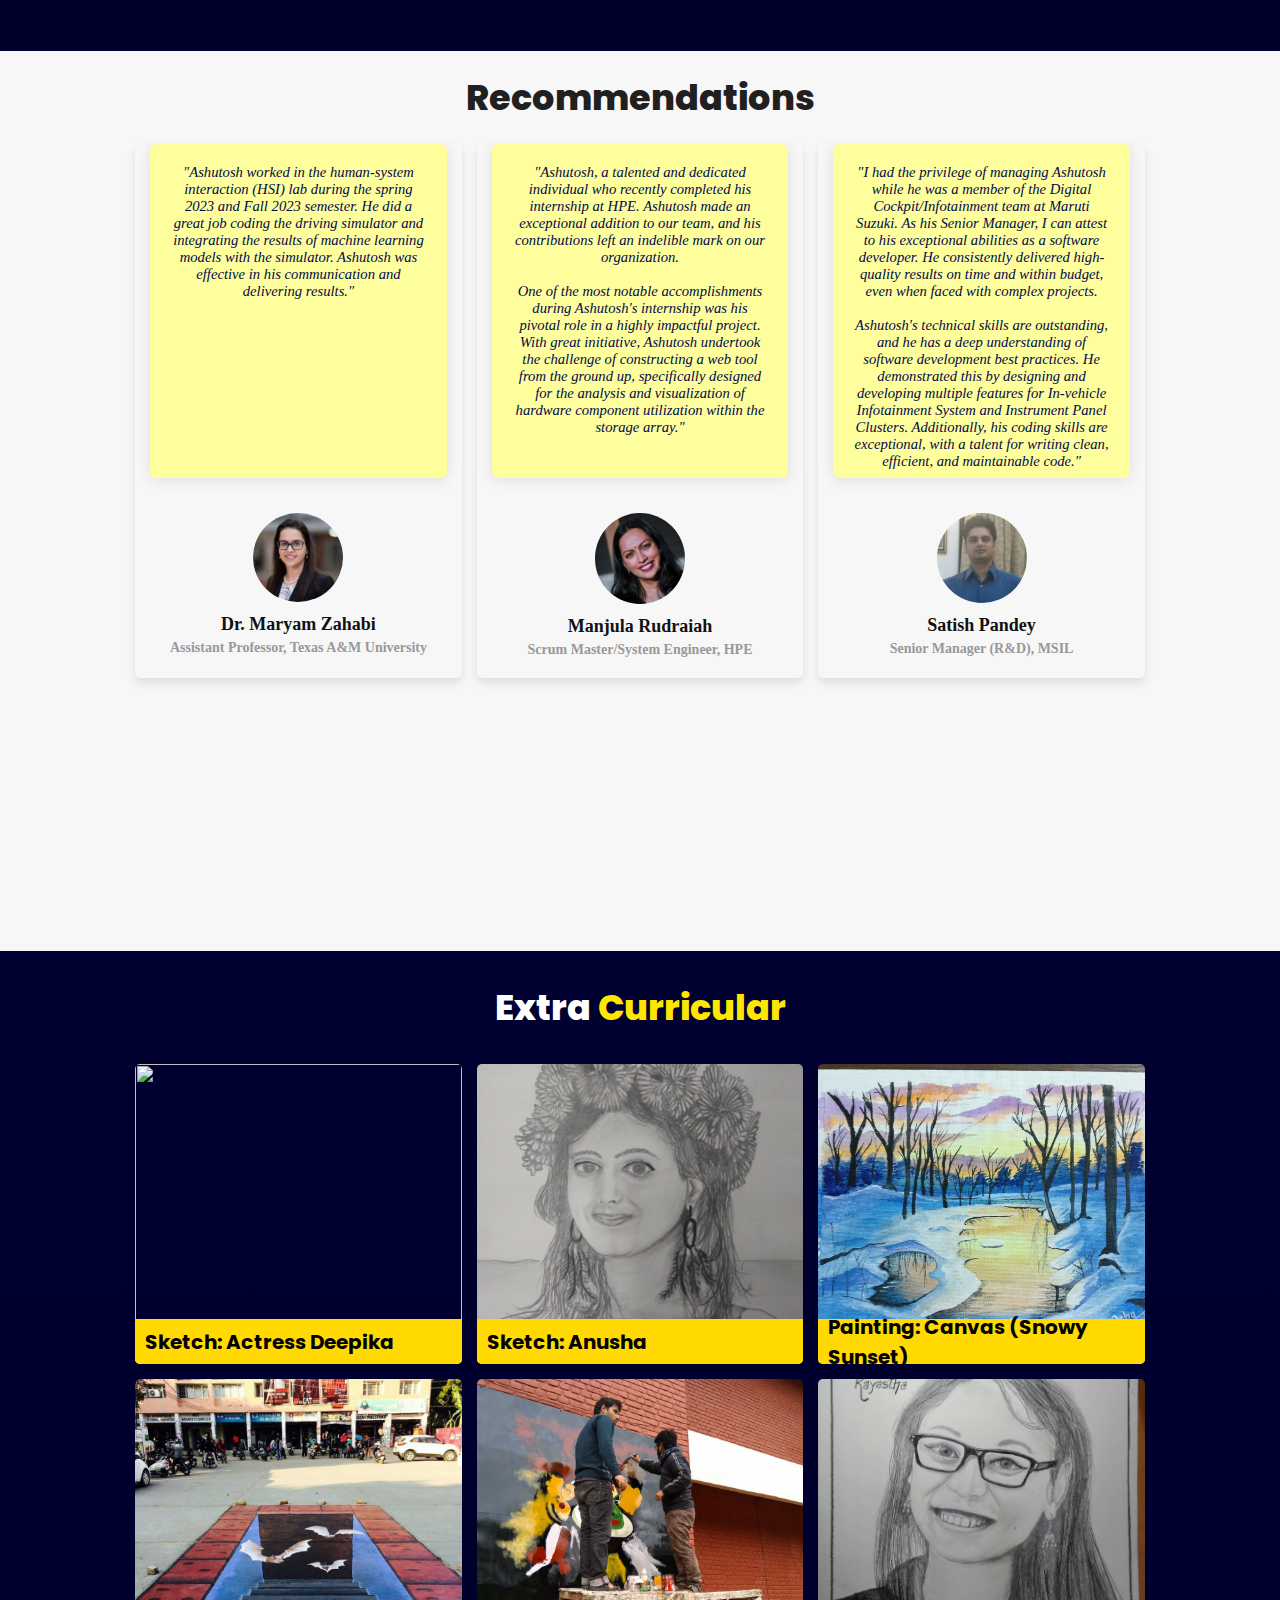
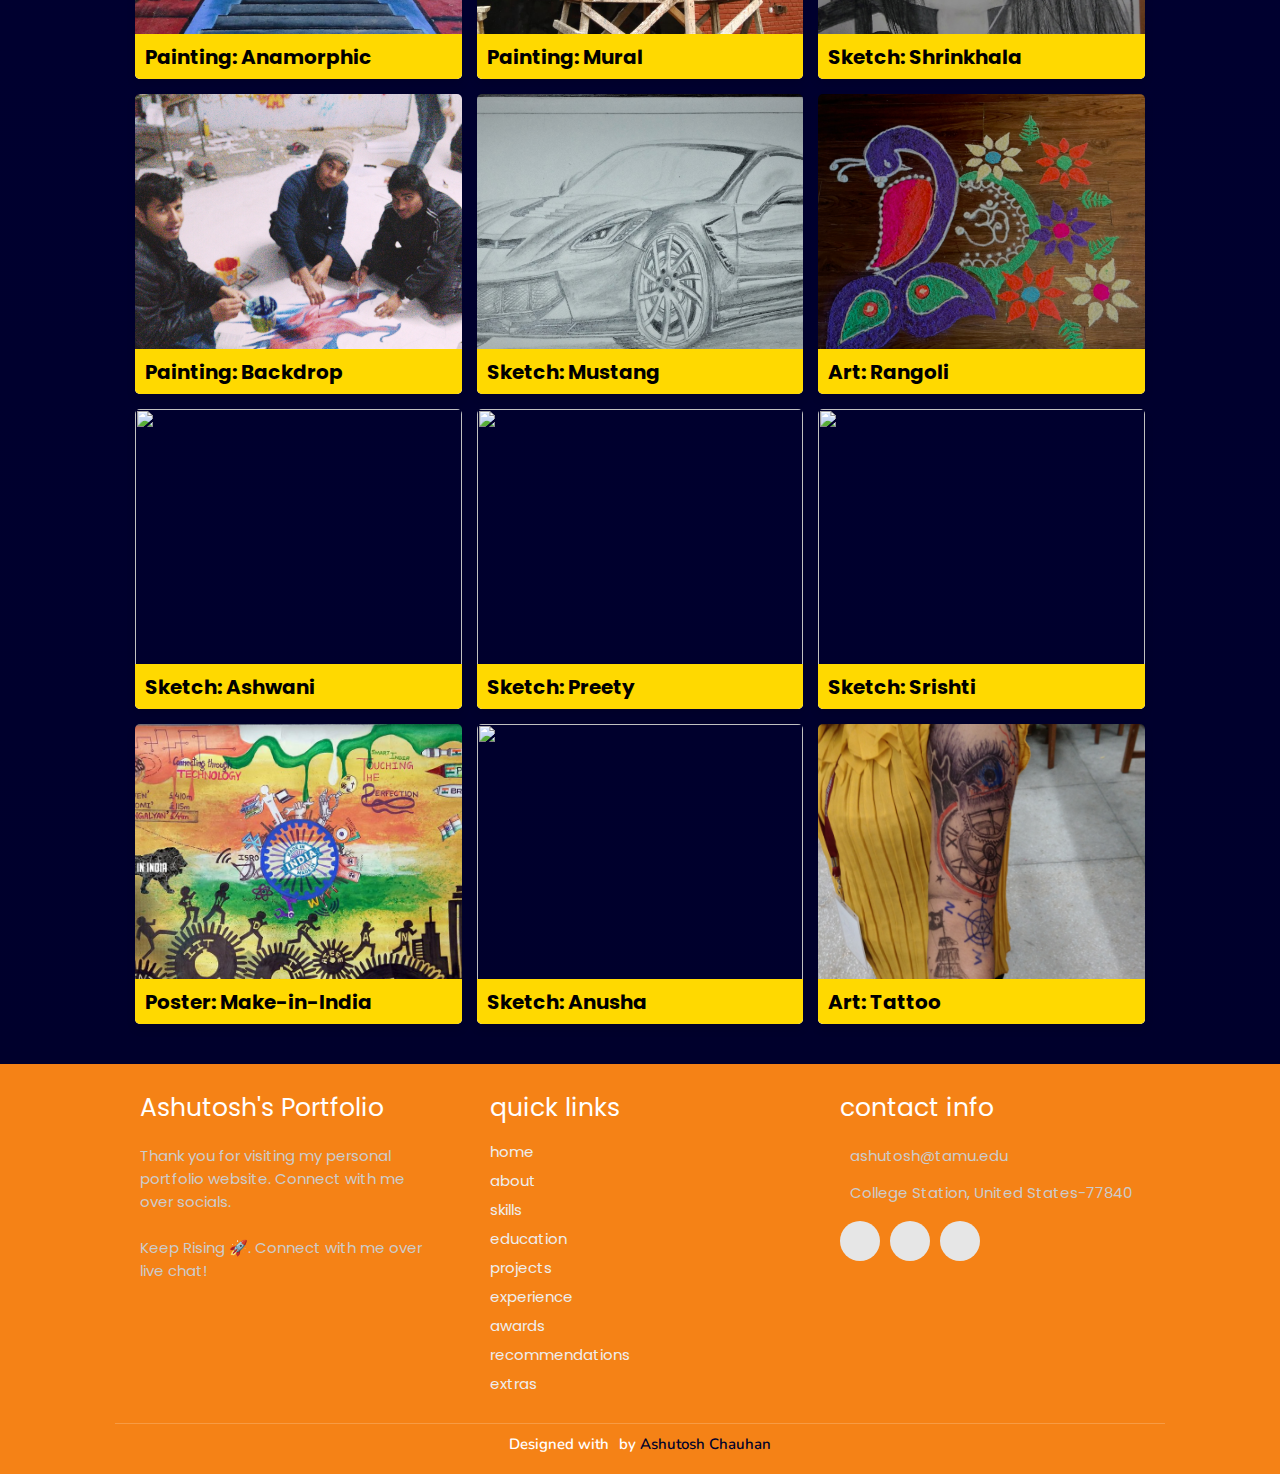
==== commit fbc499ed: "updating resume" ====
--- a/index.html
+++ b/index.html
@@ -99,7 +99,7 @@
         </div>
         
         <div class="resumebtn">
-            <a href="https://drive.google.com/file/d/1lOPJ7eJNLE2c1HMHwlKNPgRkAbCPxxnn/view?usp=drive_link" target="_blank" class="btn"><span>Resume</span>
+            <a href="https://drive.google.com/file/d/13bK2FLf0ar3MVveqT1YxF2W38oxwOROg/view?usp=drive_link" target="_blank" class="btn"><span>Resume</span>
                 <i class="fas fa-chevron-right"></i>
             </a>
         </div>
--- a/assets/css/style.css
+++ b/assets/css/style.css
@@ -76,7 +76,7 @@
   box-shadow: 0 1px 4px rgba(146, 161, 176, 0.3);
 }
 section {
-  min-height: 60vh;
+  min-height: 100vh;
   padding: 2rem 9%;
 }
 .heading {
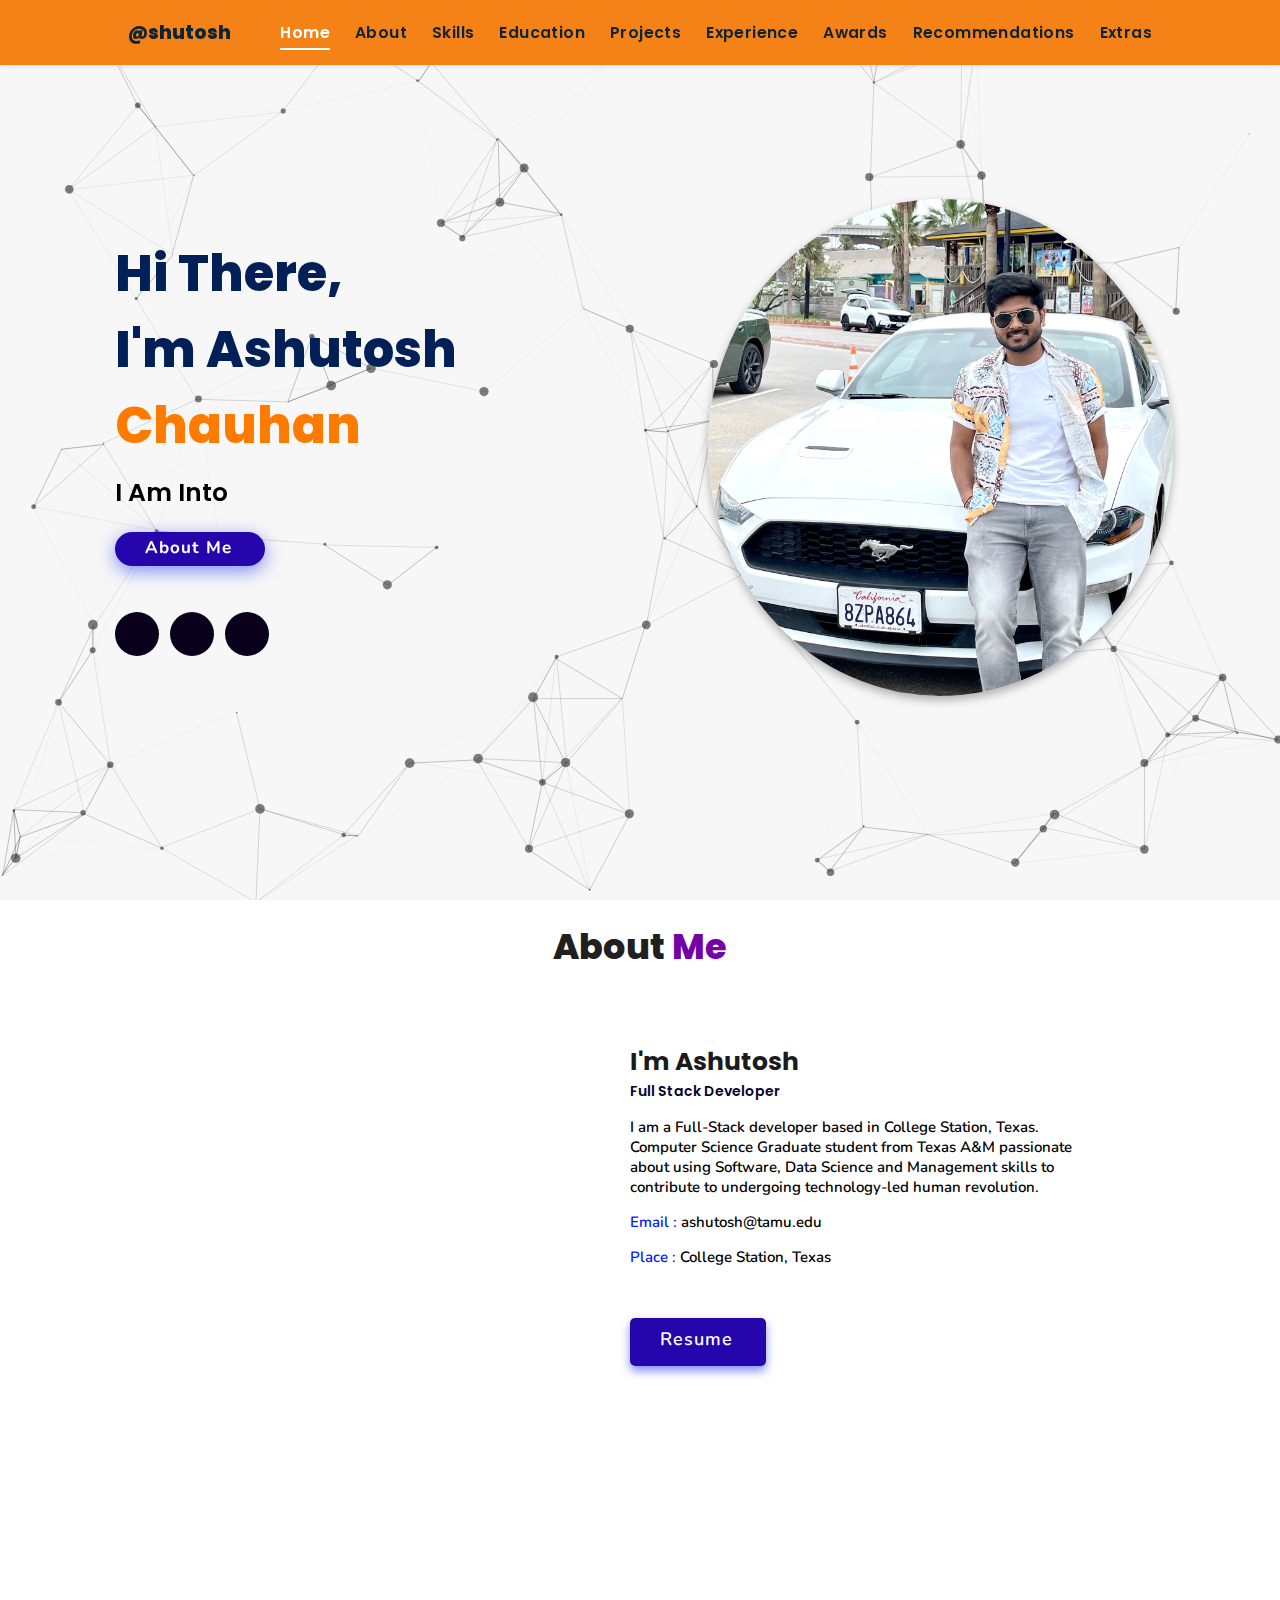
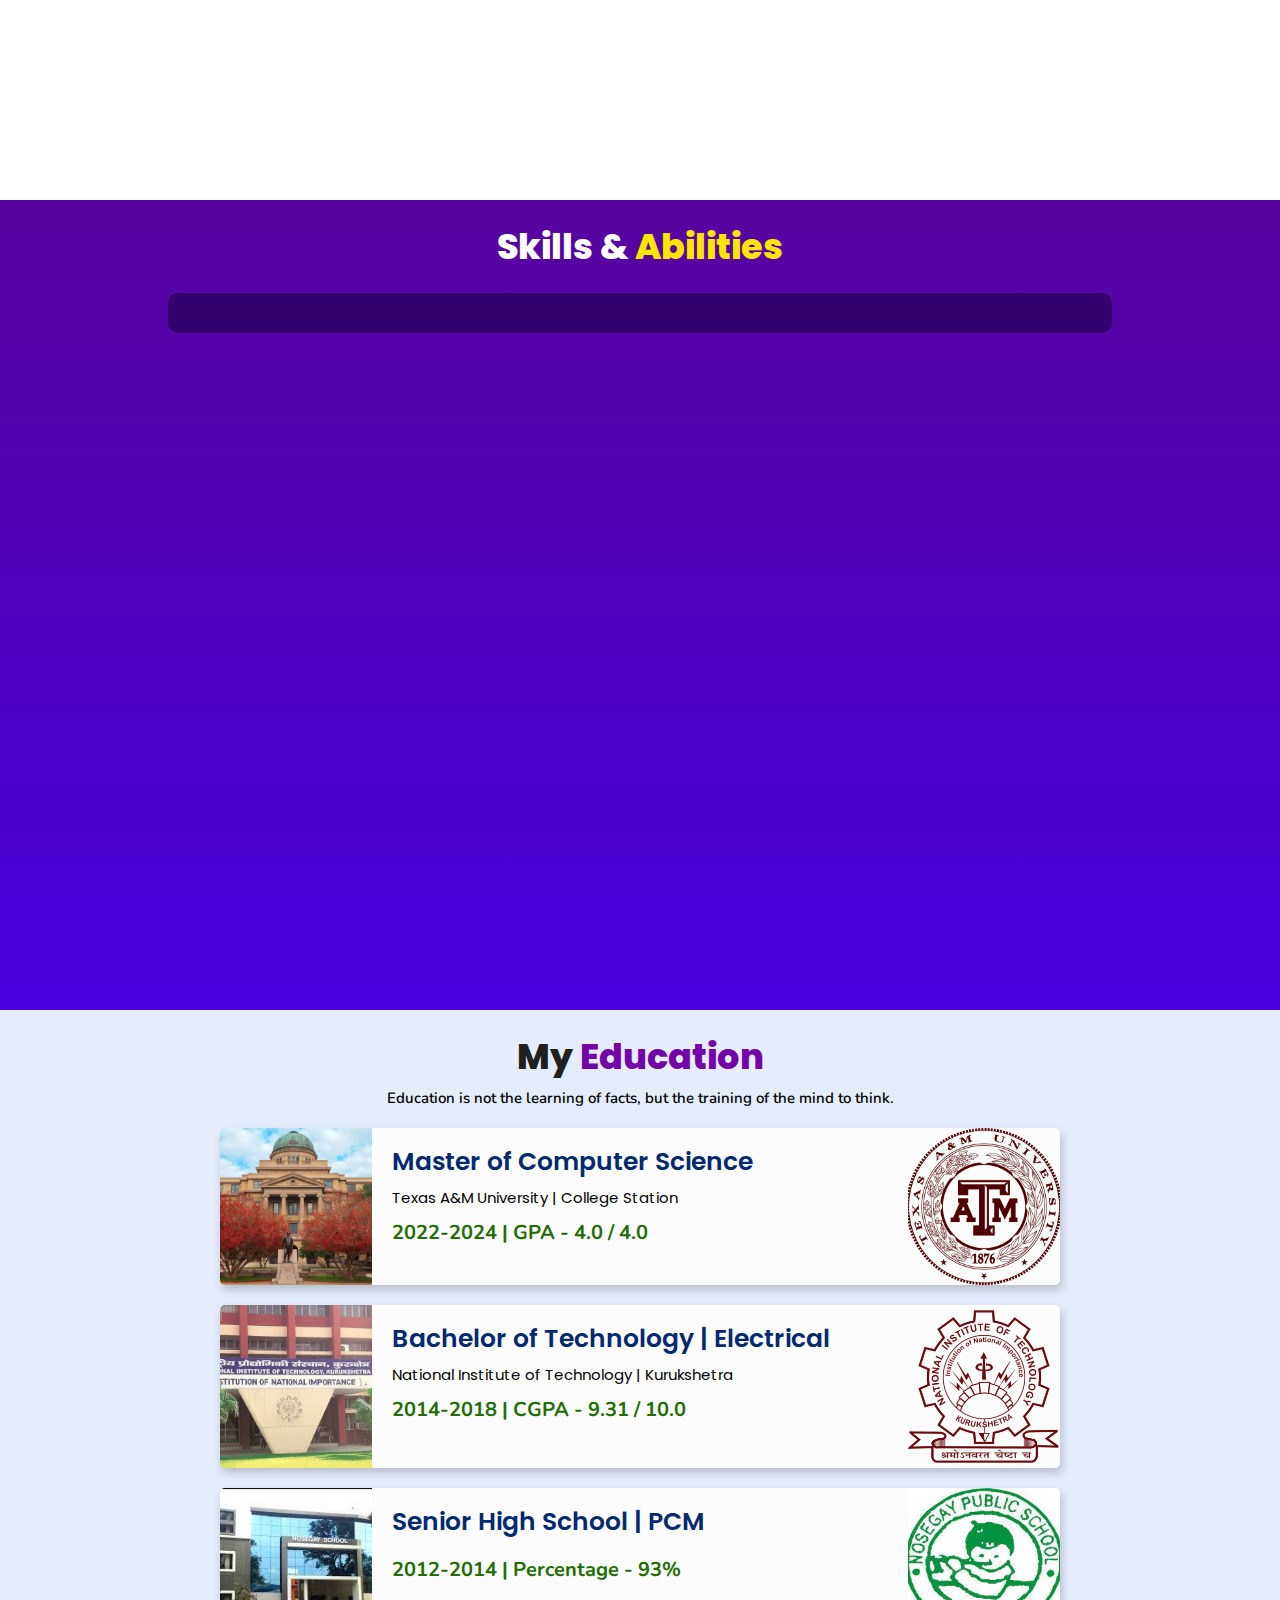
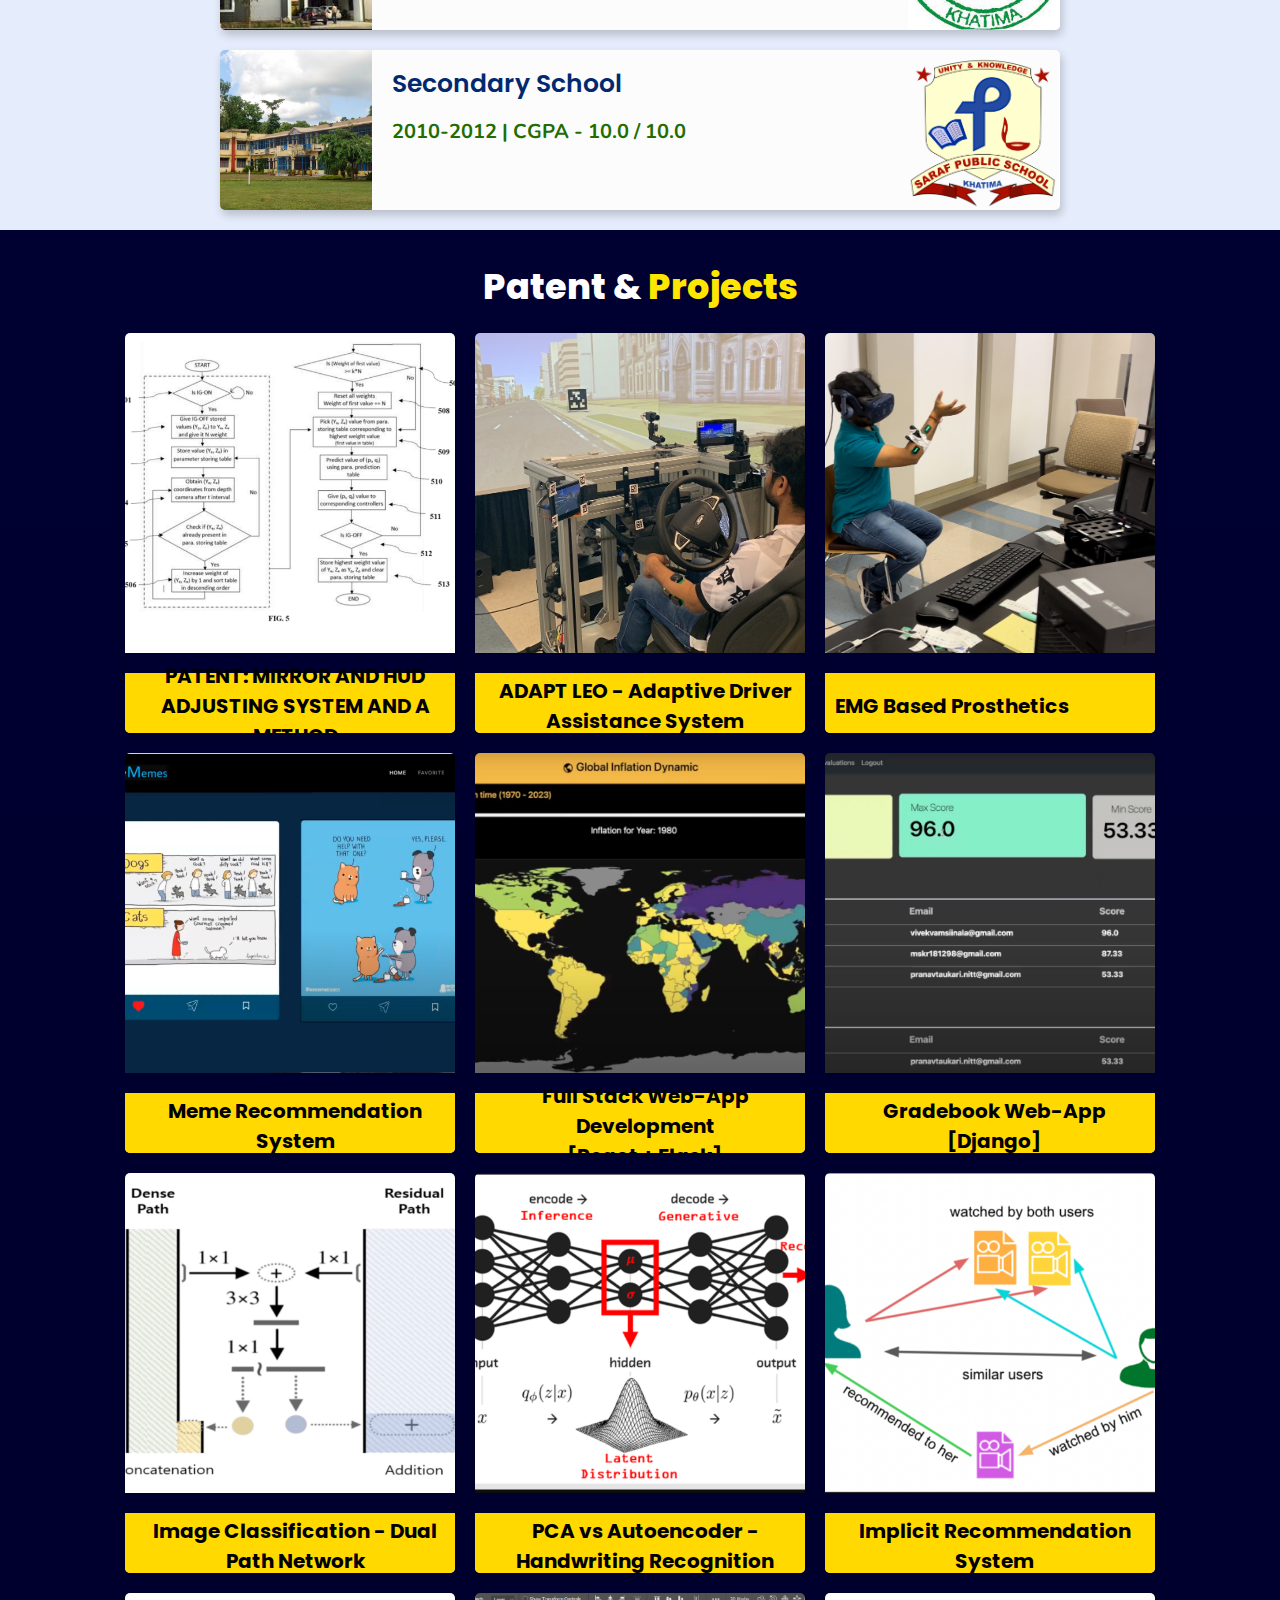
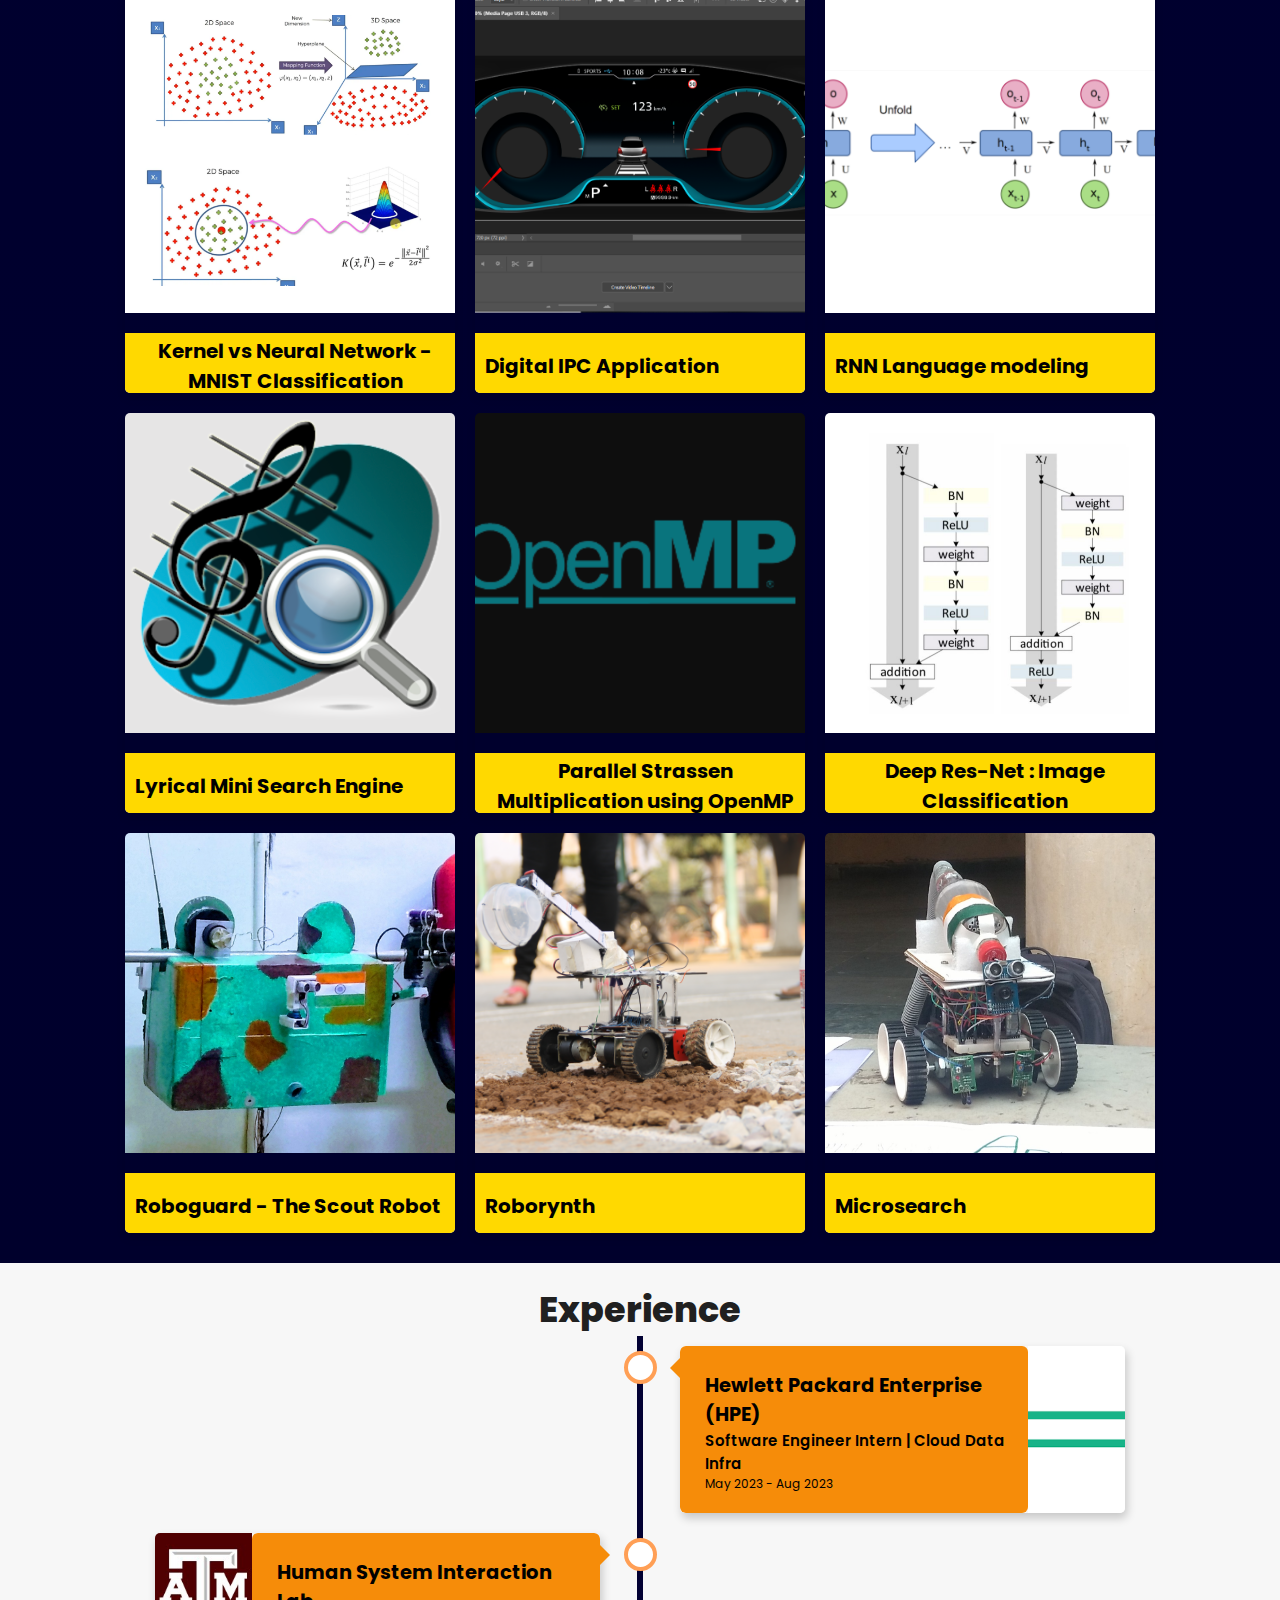
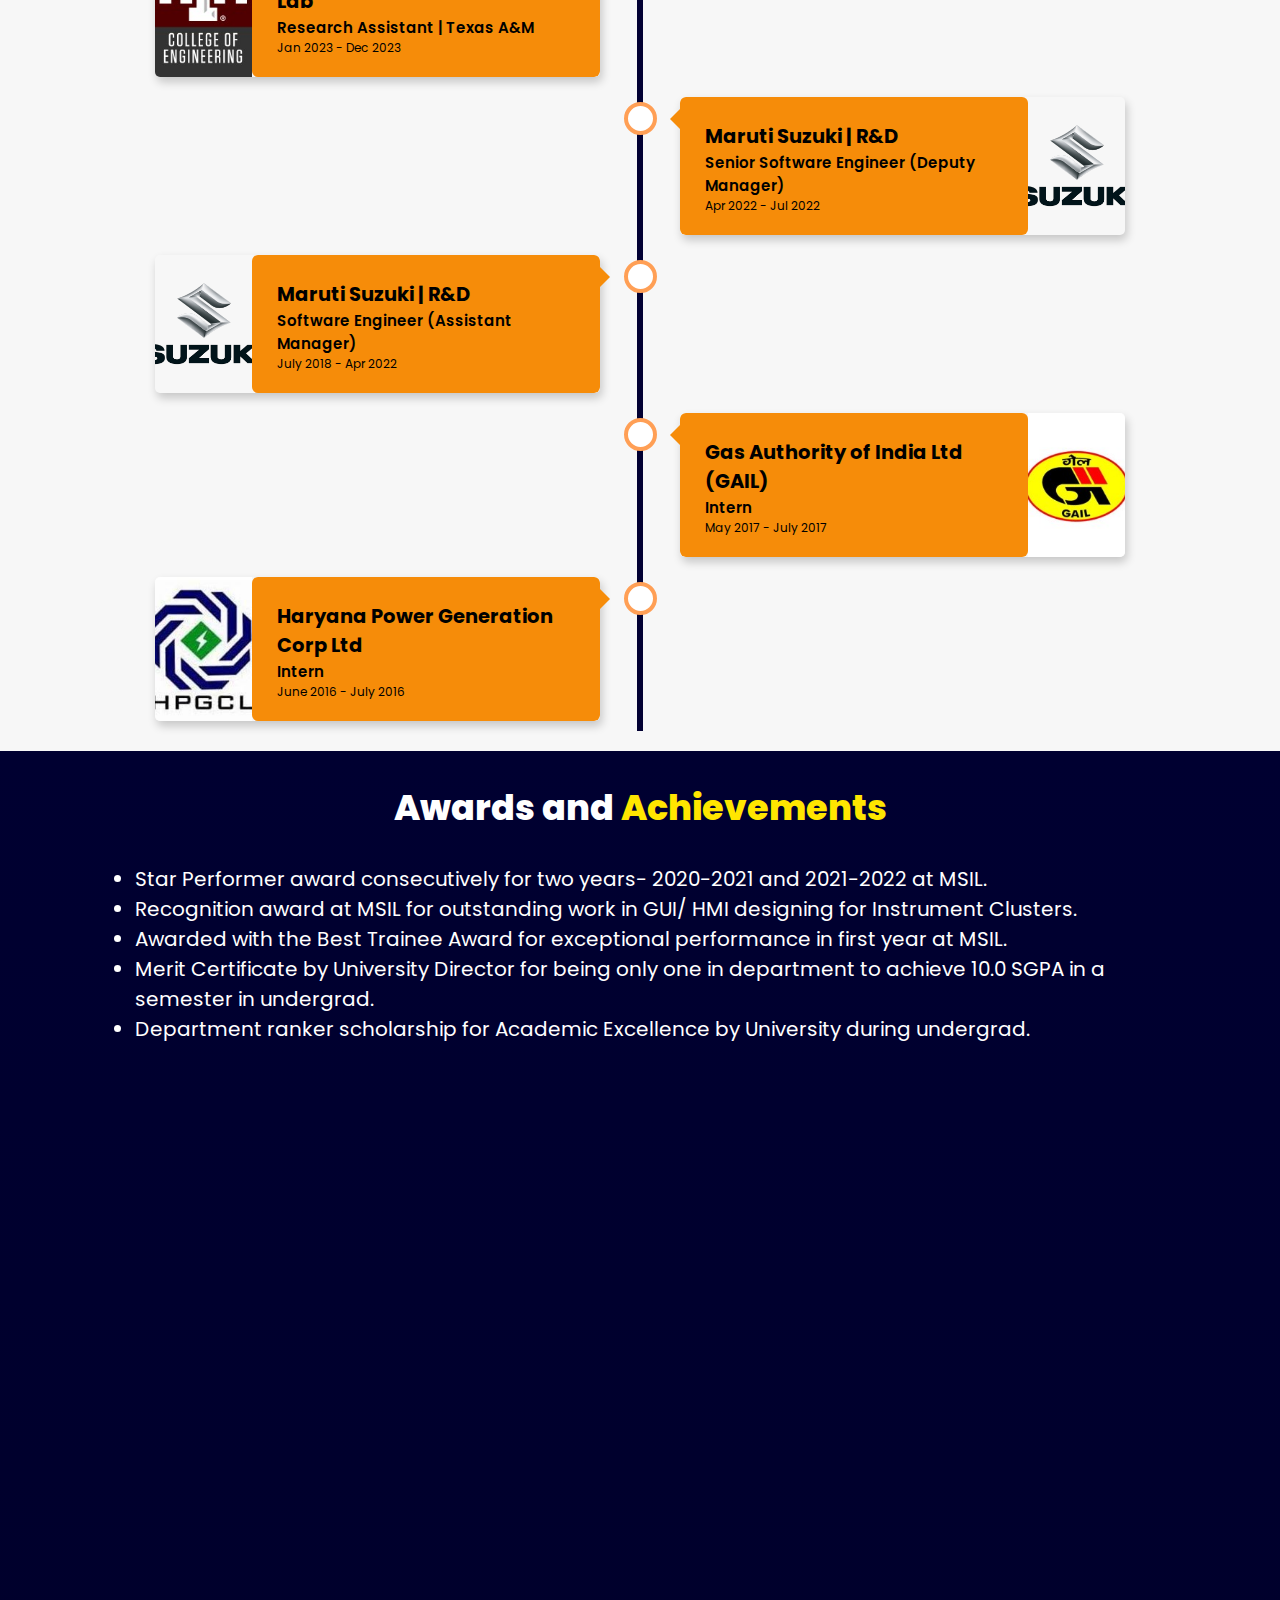
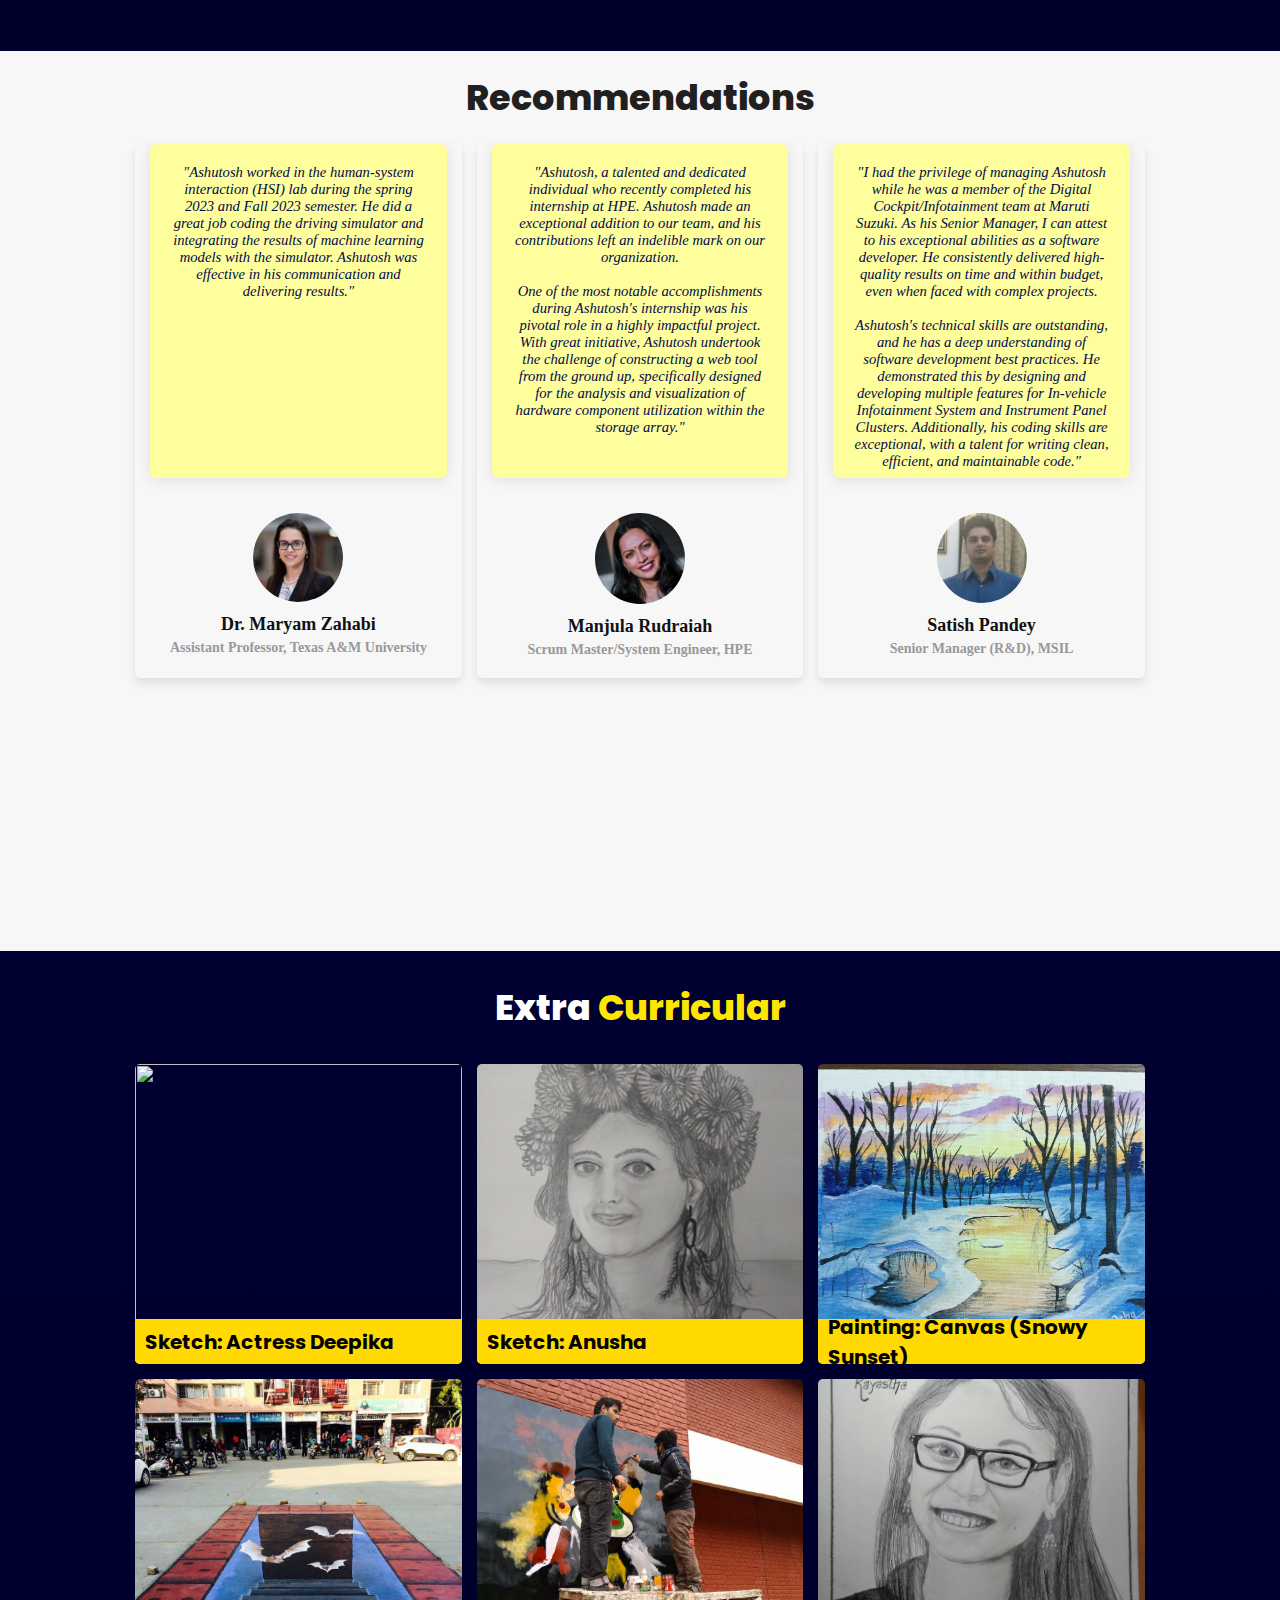
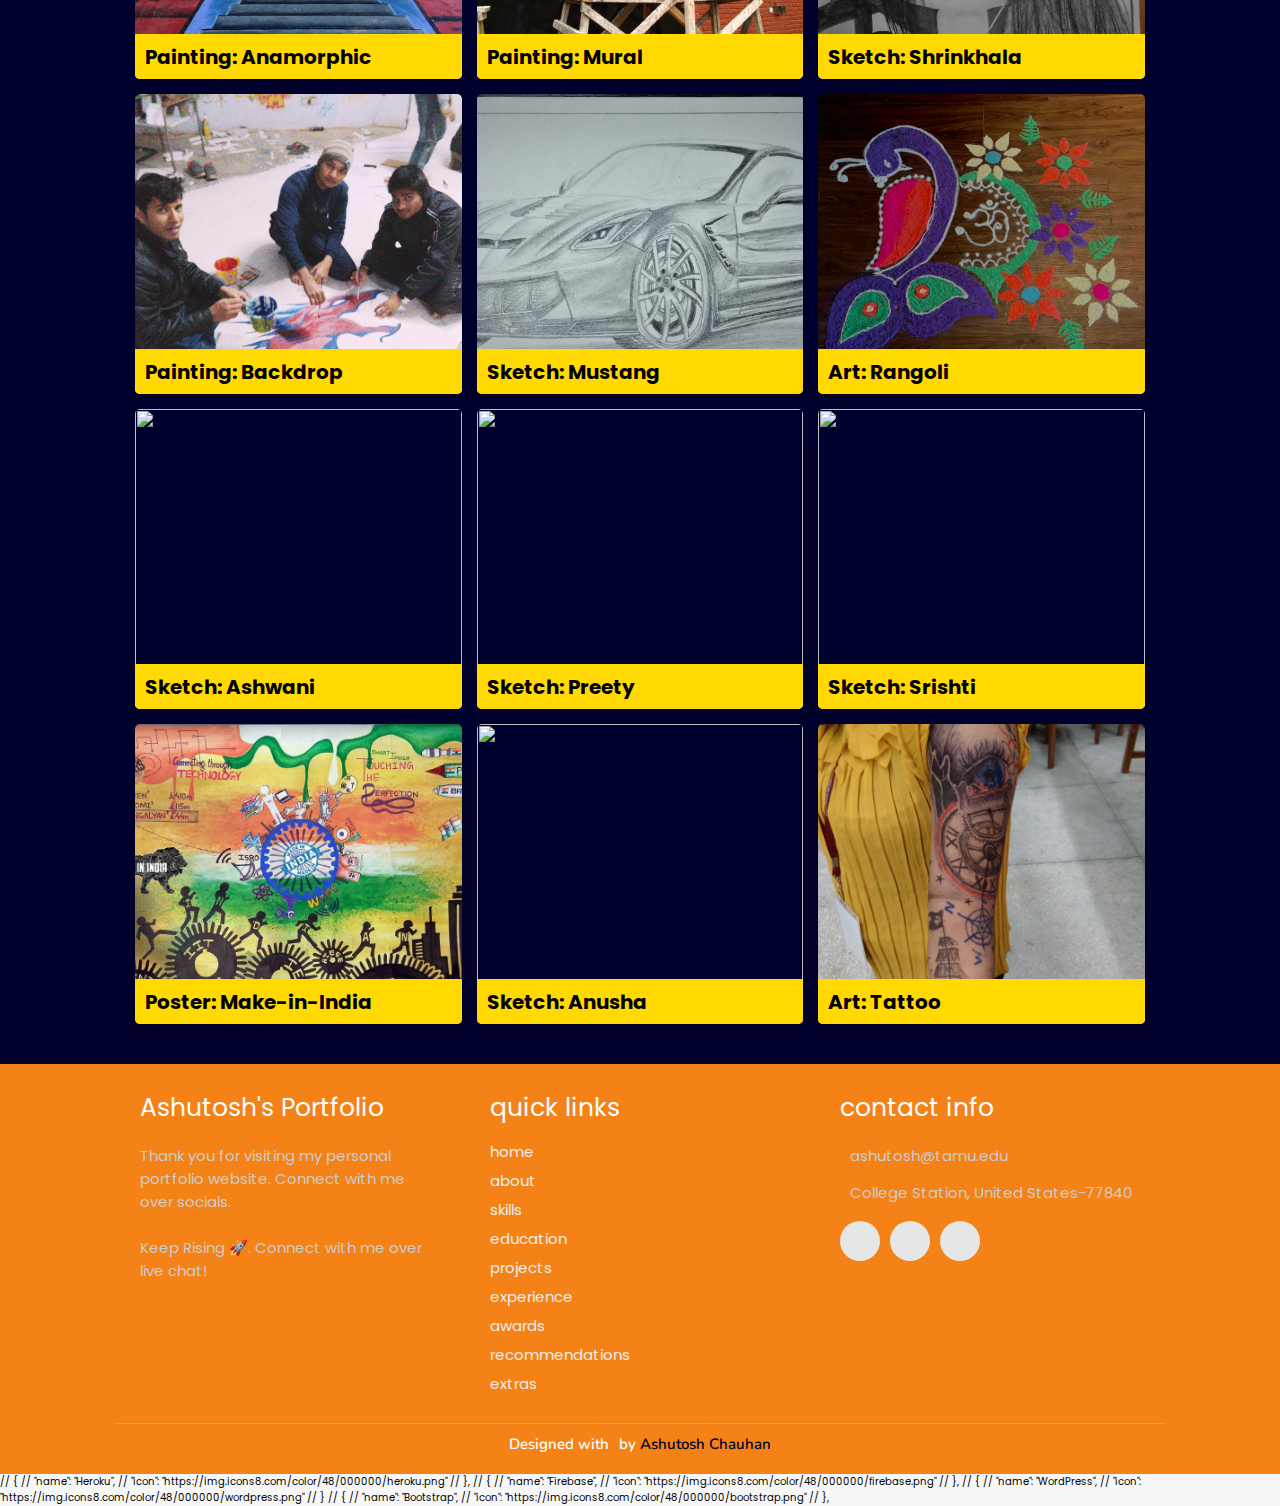
==== commit 509d6217: "updating skills" ====
--- a/index.html
+++ b/index.html
@@ -1020,3 +1020,23 @@
 
 </body>
 </html>
+
+
+
+// {
+  //     "name": "Heroku",
+  //     "icon": "https://img.icons8.com/color/48/000000/heroku.png"
+  // },
+  // {
+  //     "name": "Firebase",
+  //     "icon": "https://img.icons8.com/color/48/000000/firebase.png"
+  // },
+
+  // {
+  //     "name": "WordPress",
+  //     "icon": "https://img.icons8.com/color/48/000000/wordpress.png"
+  // }    
+  // {
+    //     "name": "Bootstrap",
+    //     "icon": "https://img.icons8.com/color/48/000000/bootstrap.png"
+    // },
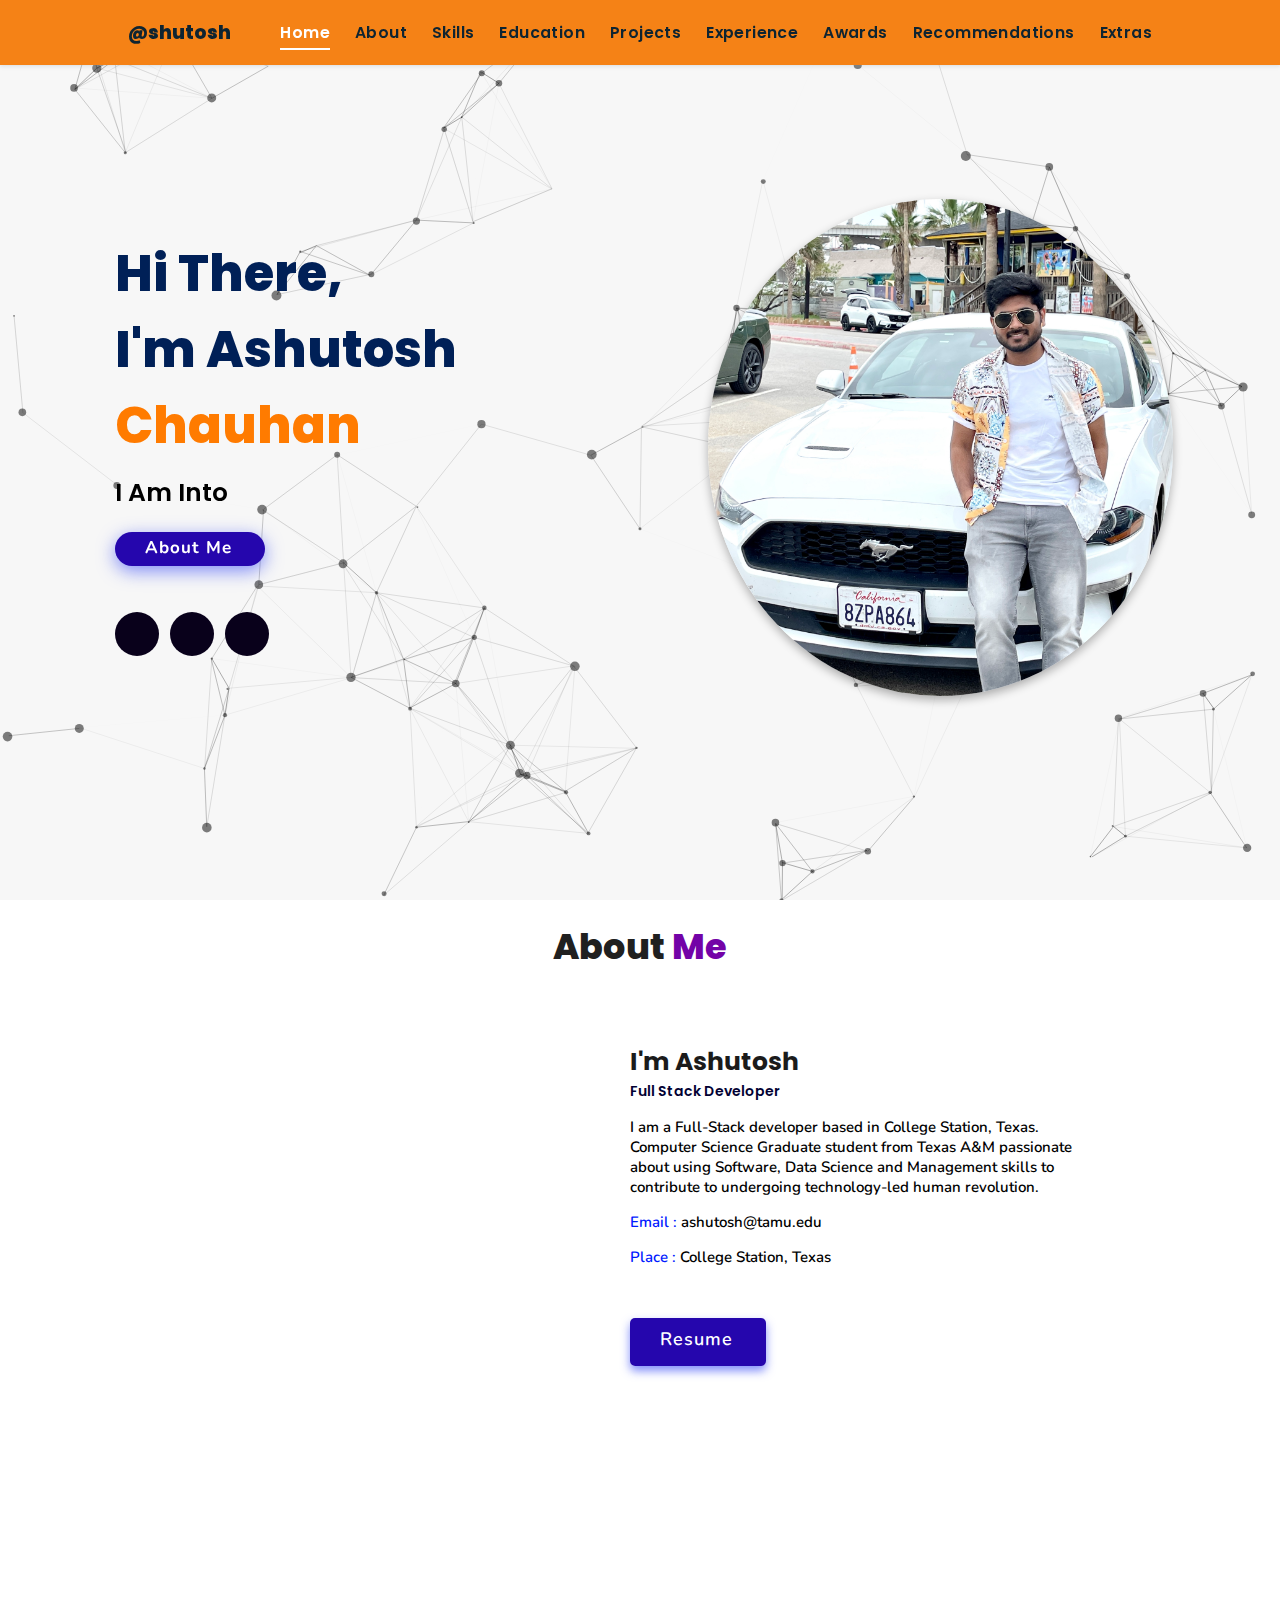
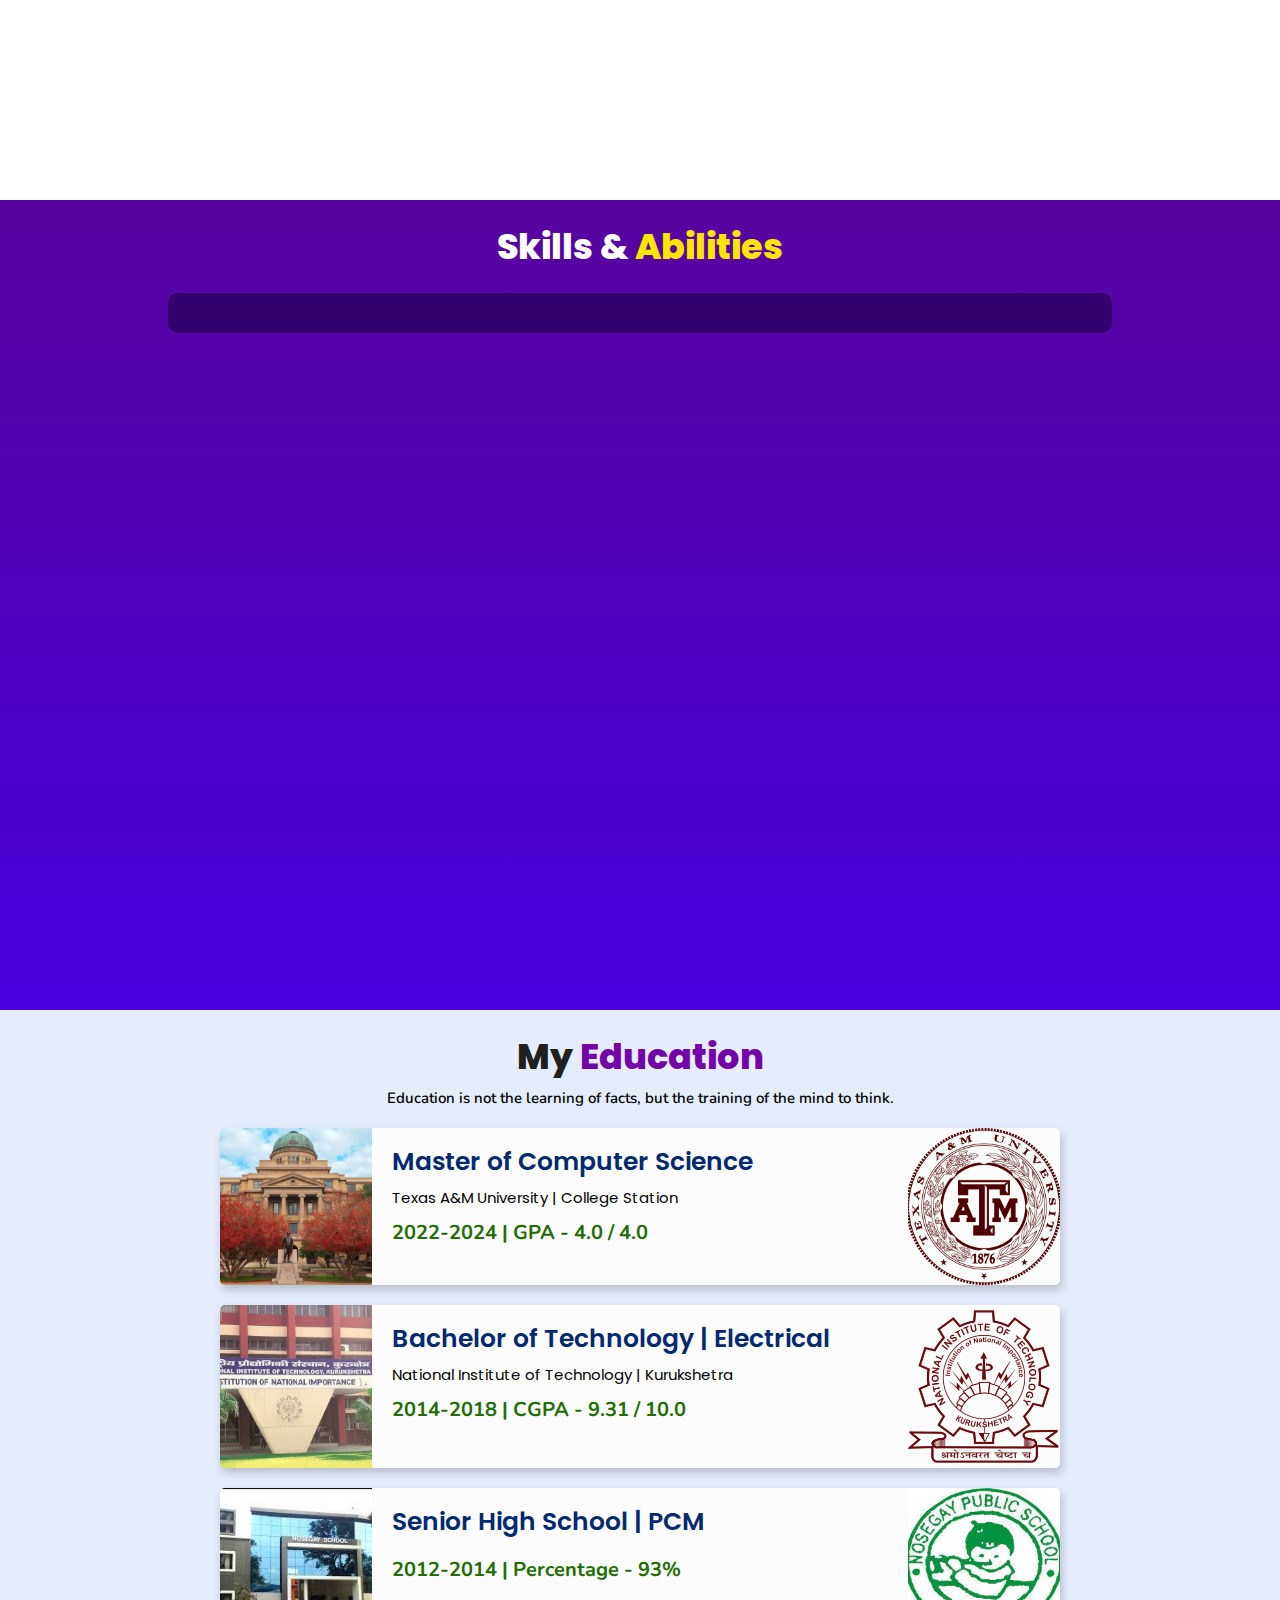
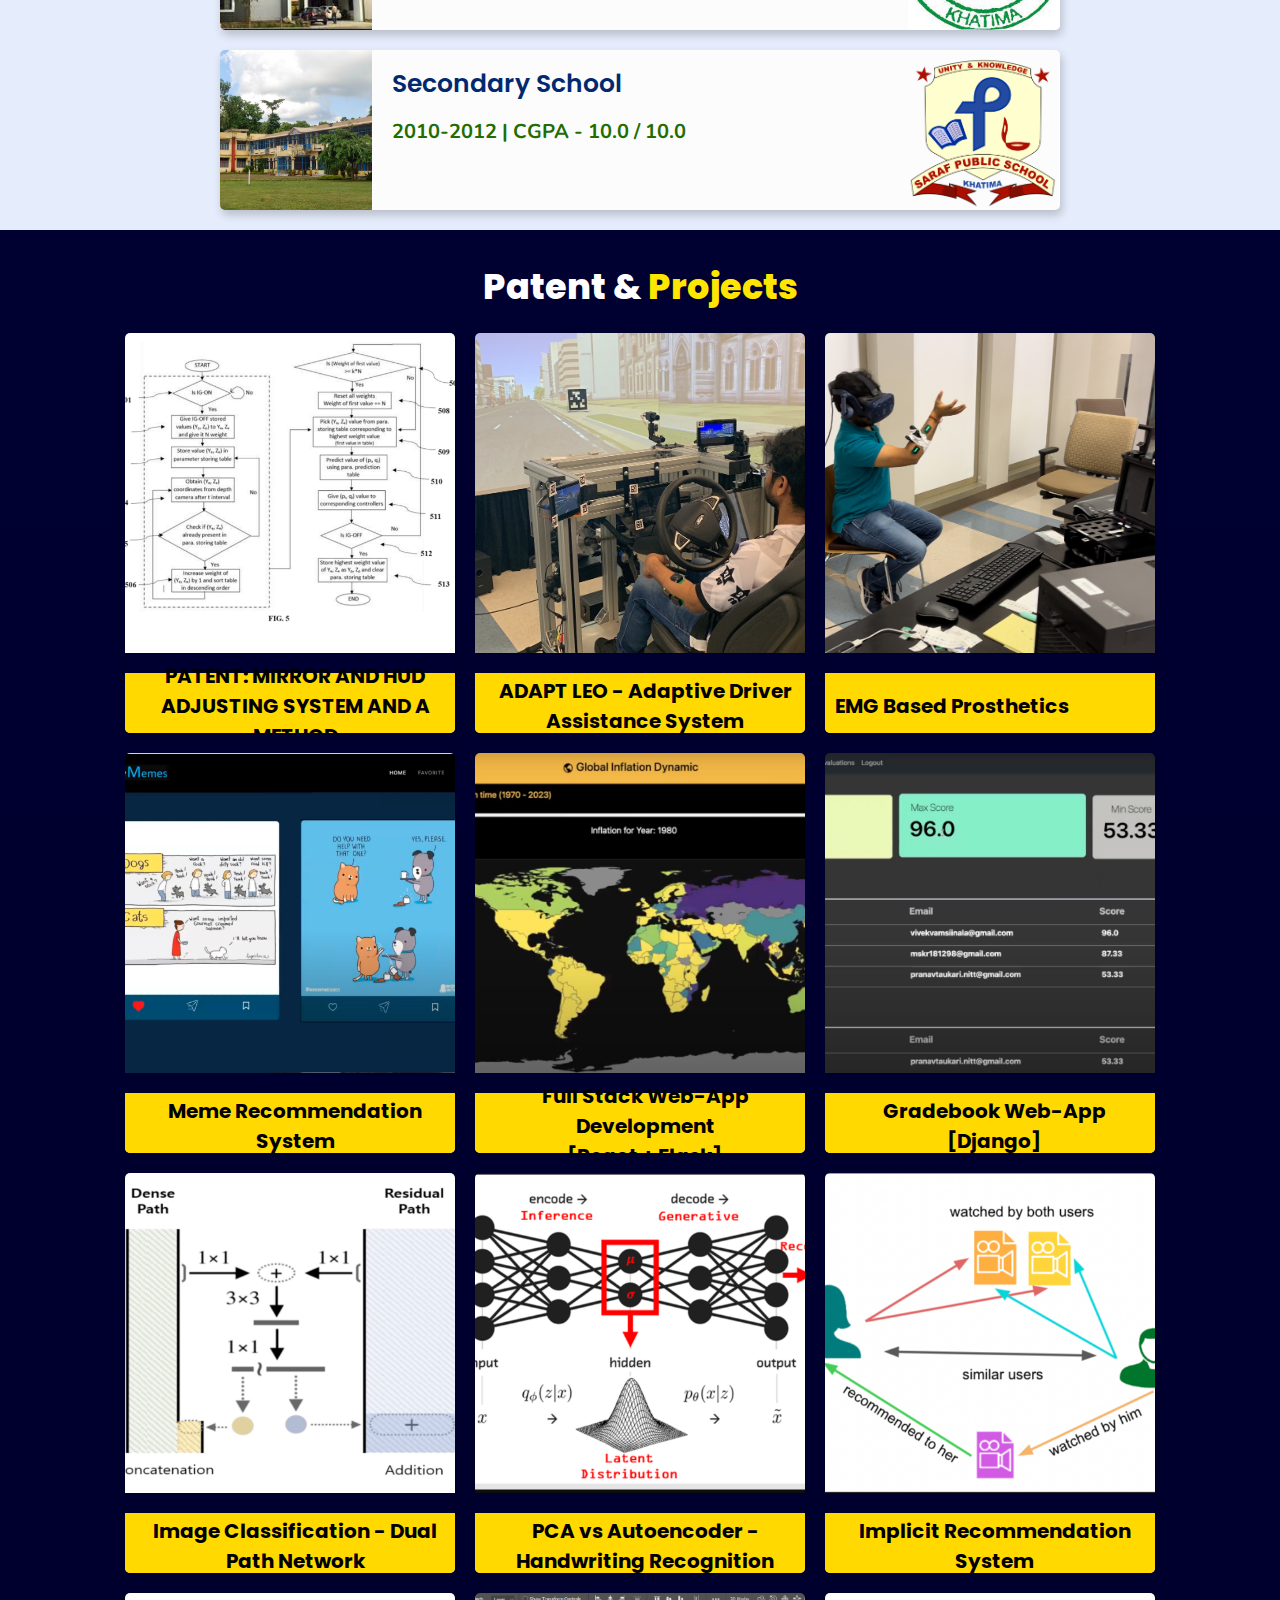
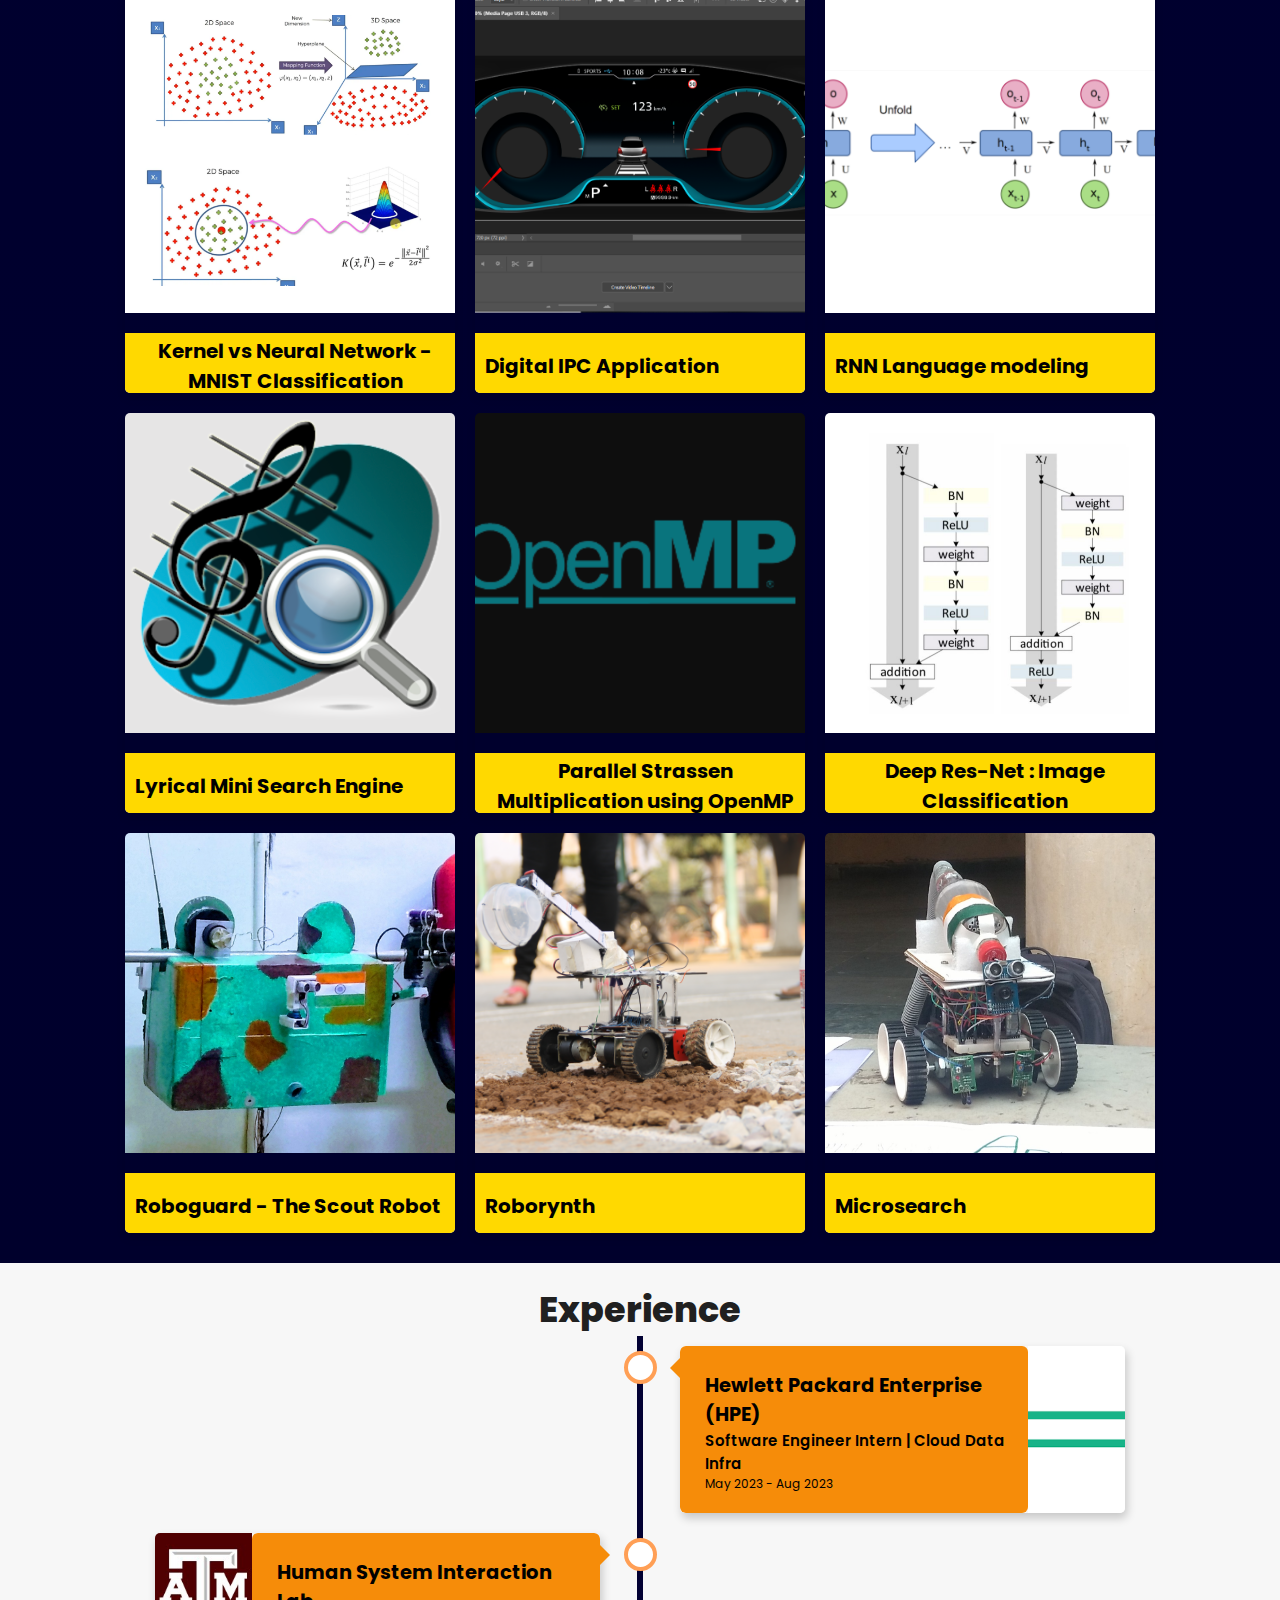
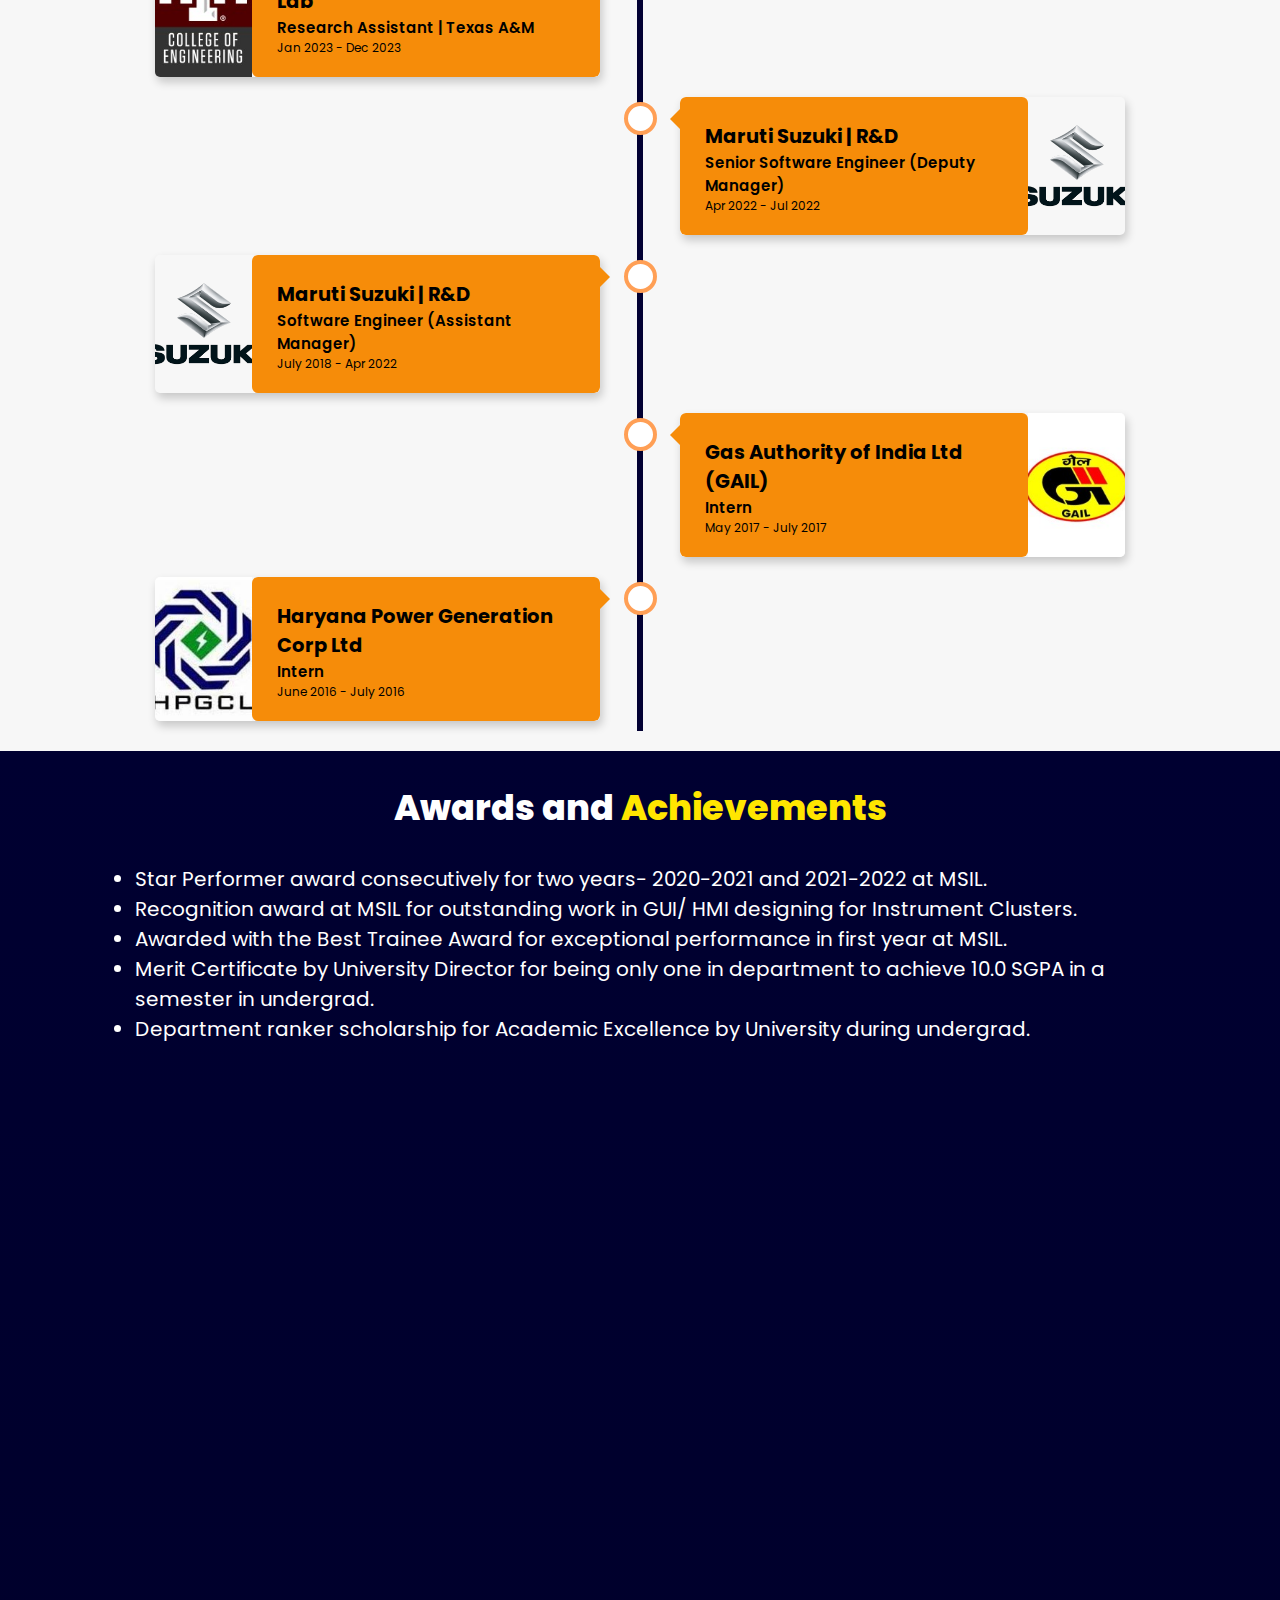
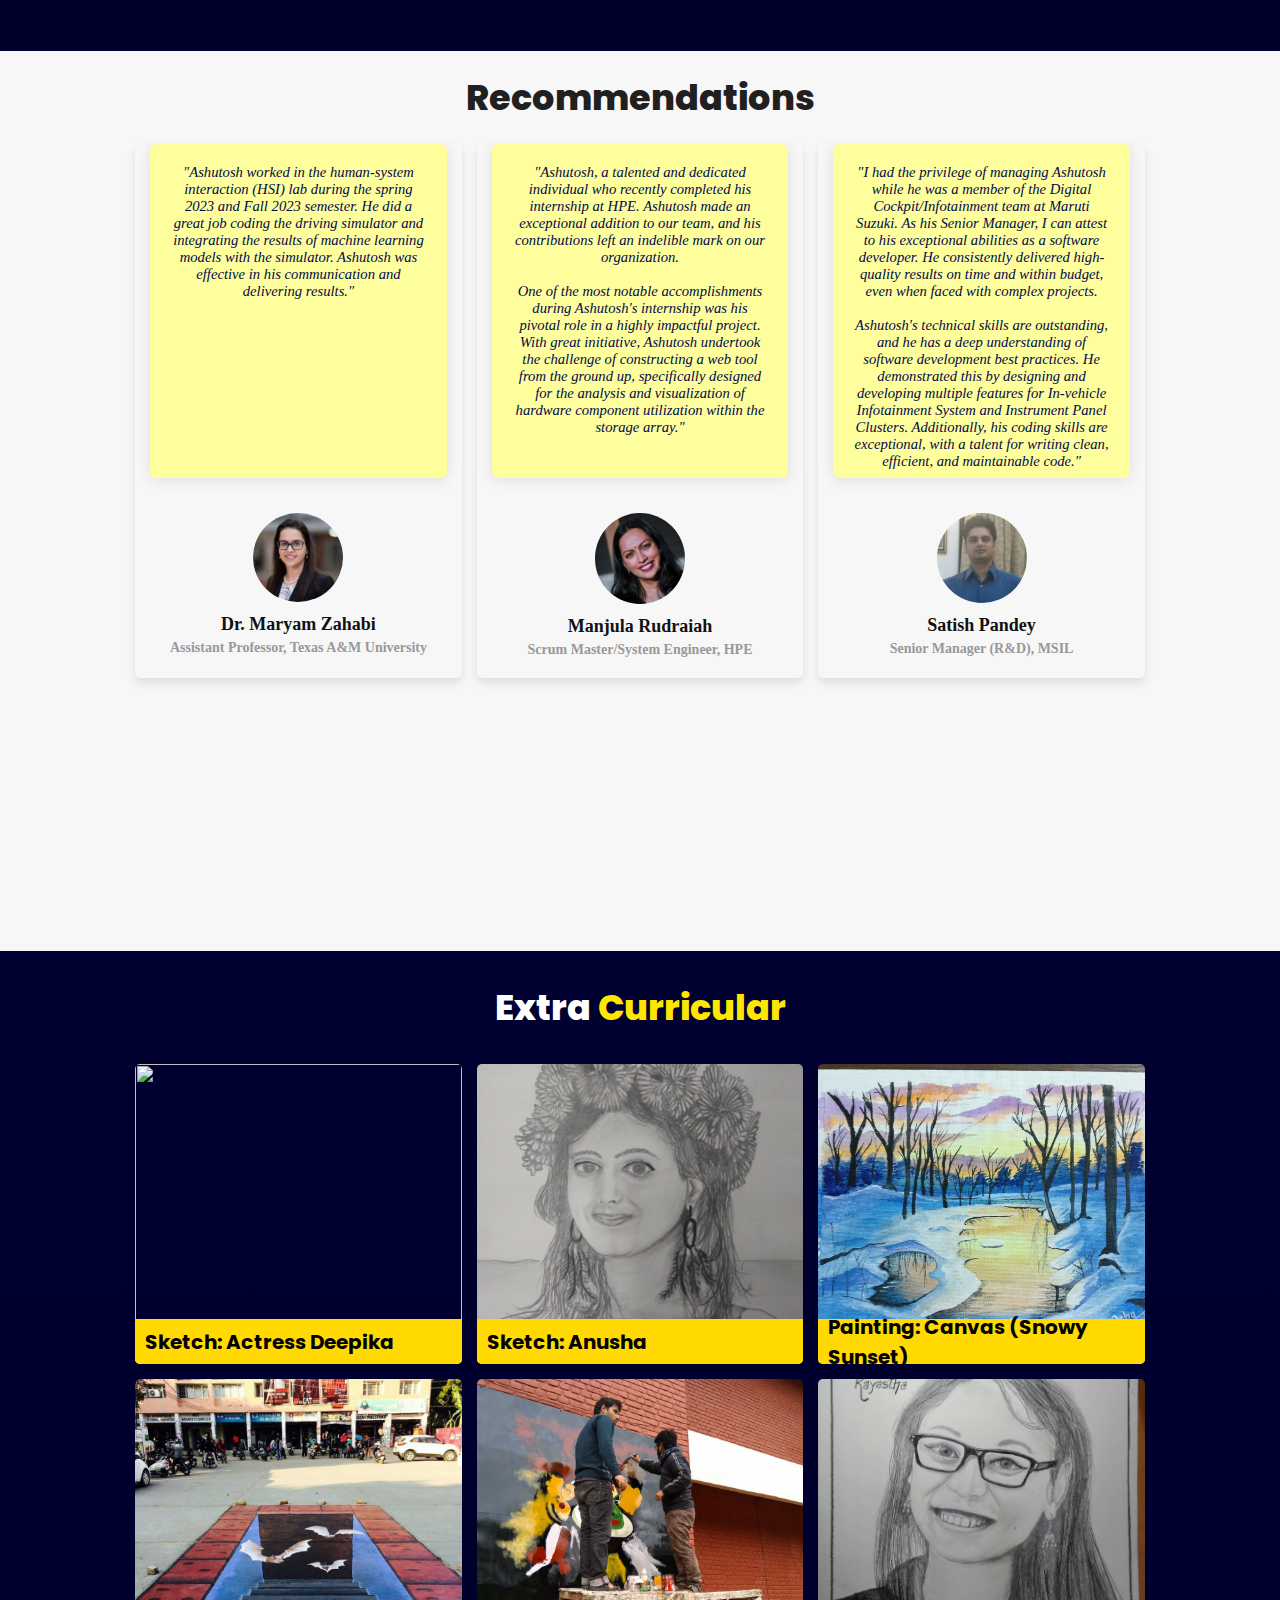
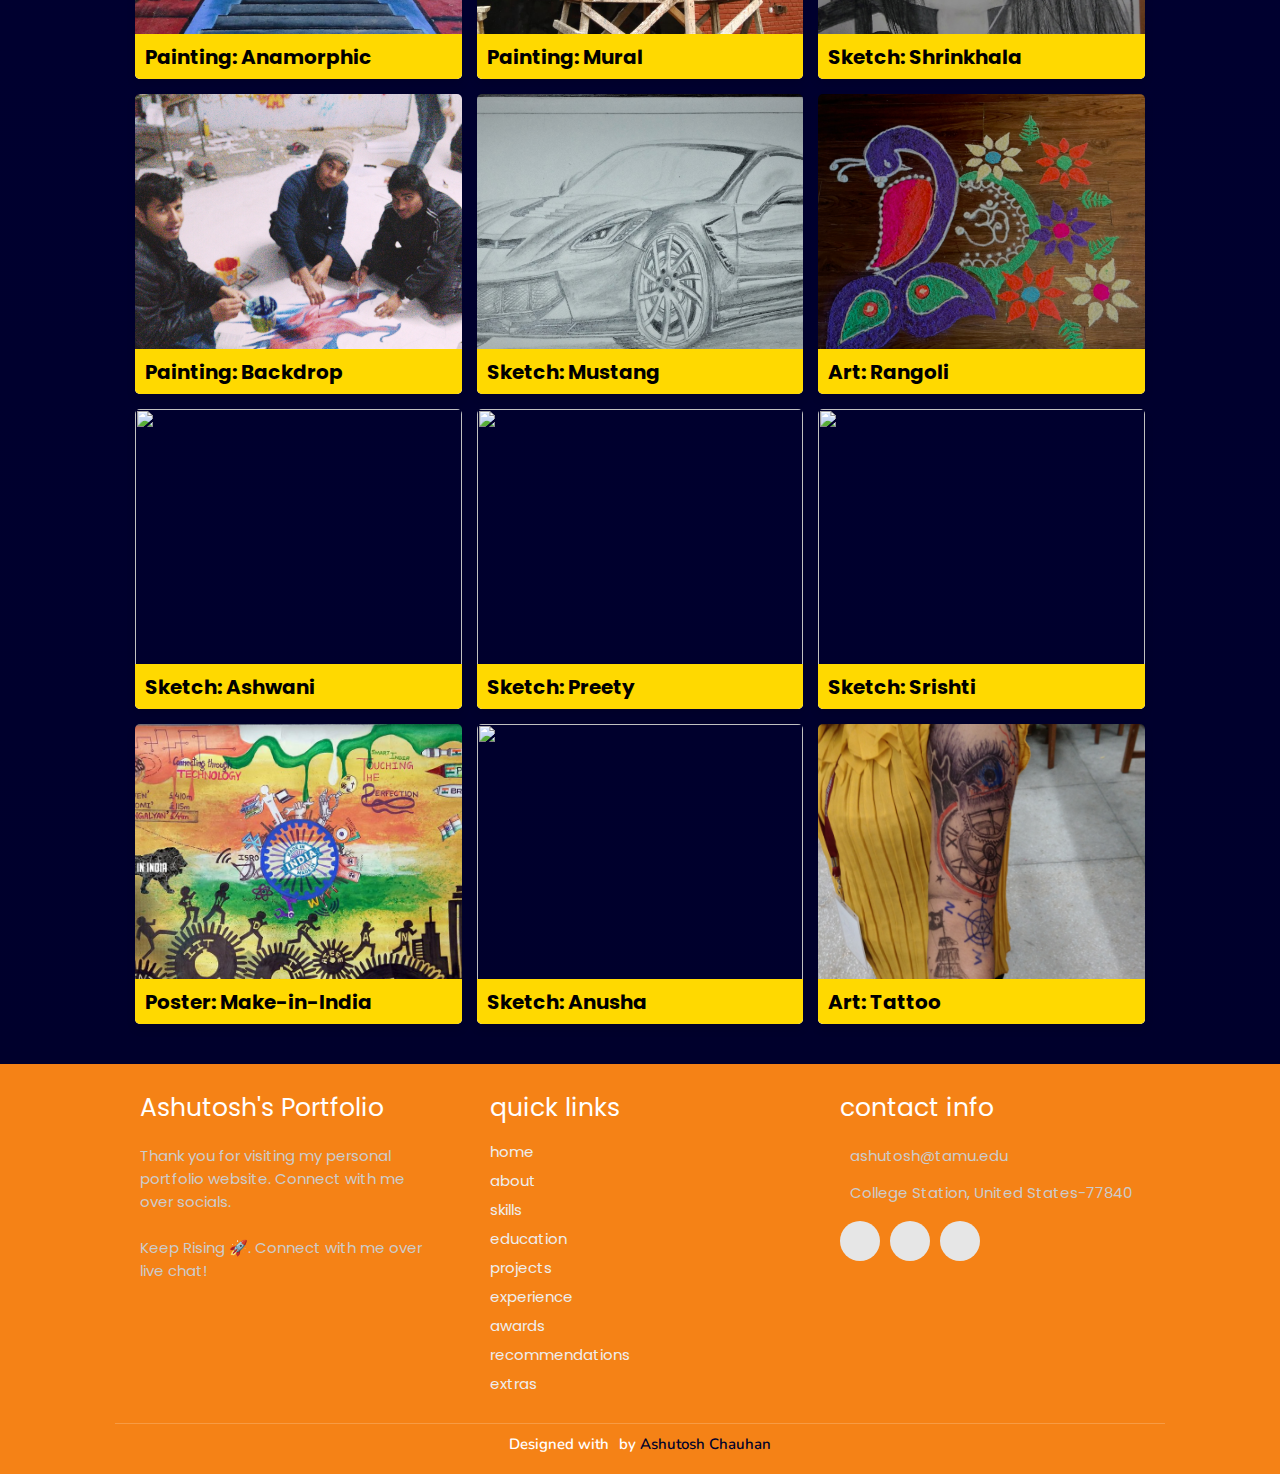
==== commit 736b0de5: "updating skills" ====
--- a/index.html
+++ b/index.html
@@ -1023,20 +1023,4 @@
 
 
 
-// {
-  //     "name": "Heroku",
-  //     "icon": "https://img.icons8.com/color/48/000000/heroku.png"
-  // },
-  // {
-  //     "name": "Firebase",
-  //     "icon": "https://img.icons8.com/color/48/000000/firebase.png"
-  // },
-
-  // {
-  //     "name": "WordPress",
-  //     "icon": "https://img.icons8.com/color/48/000000/wordpress.png"
-  // }    
-  // {
-    //     "name": "Bootstrap",
-    //     "icon": "https://img.icons8.com/color/48/000000/bootstrap.png"
-    // },
+
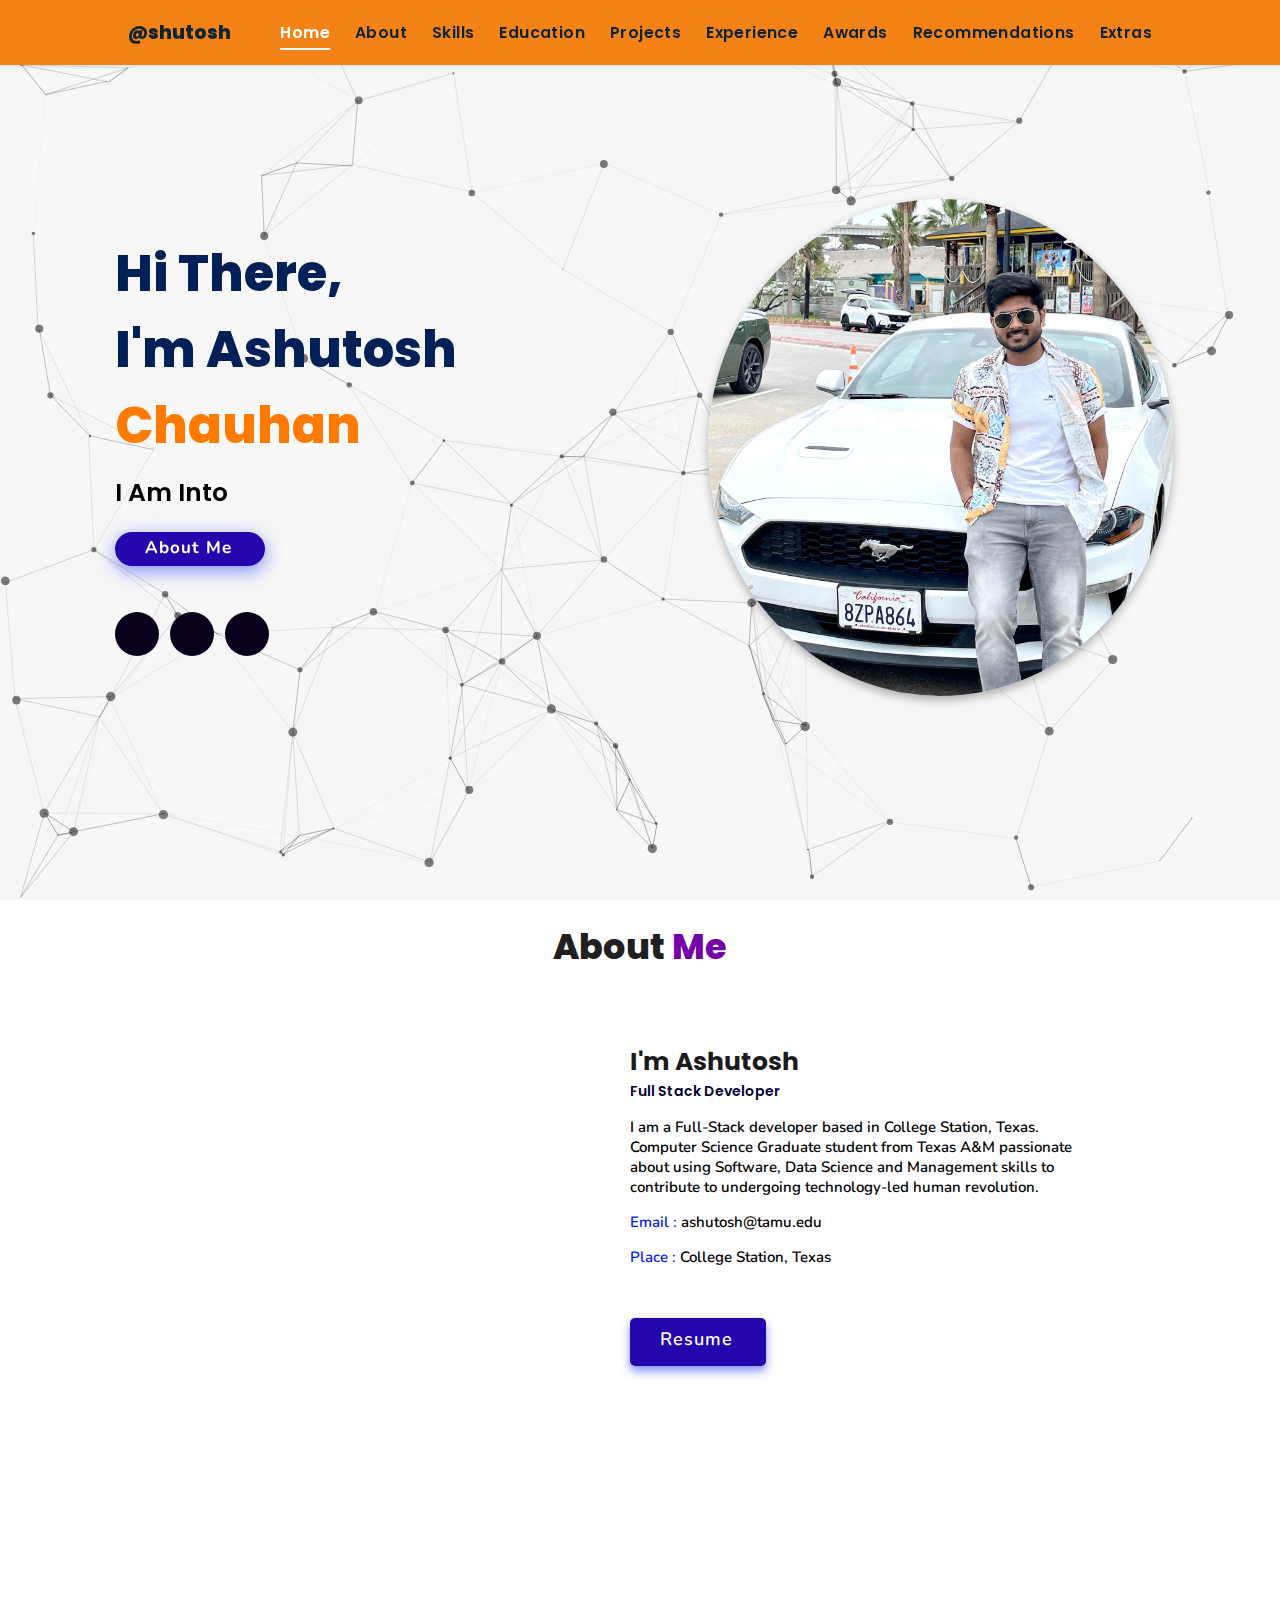
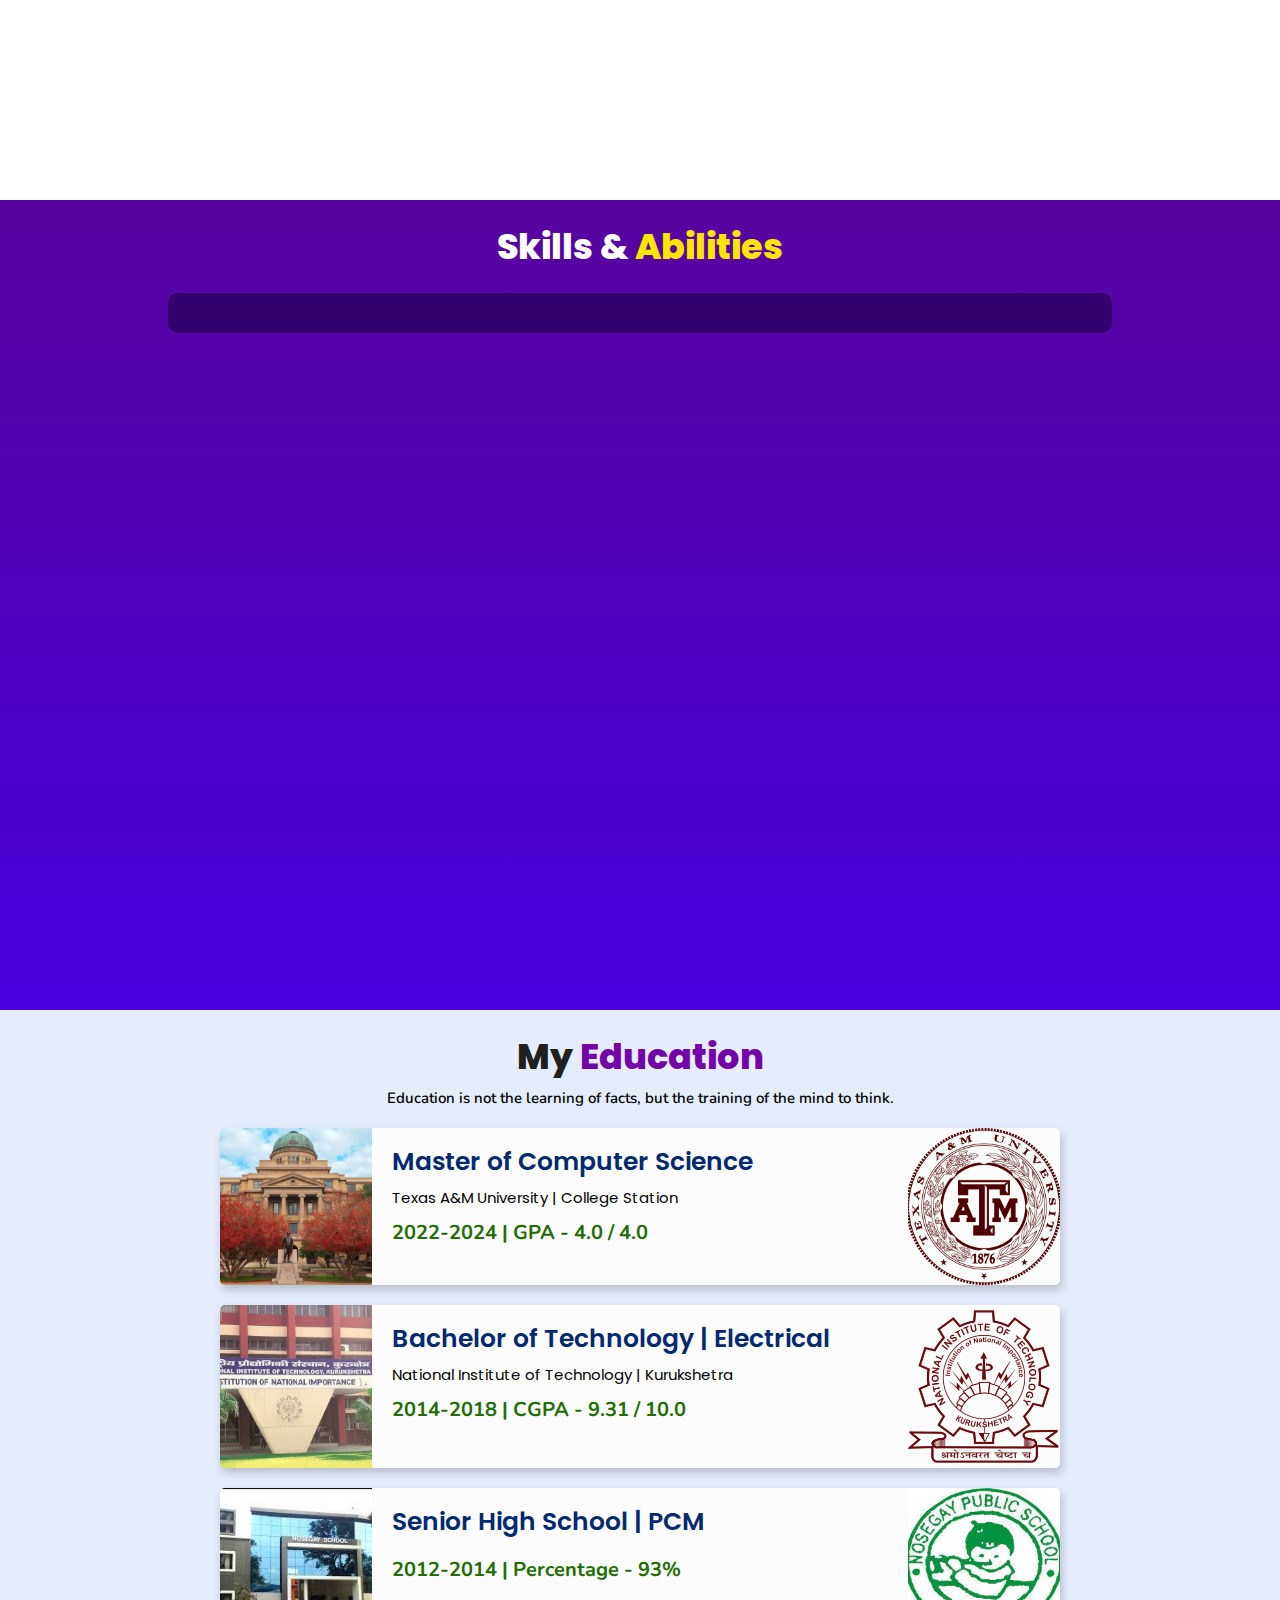
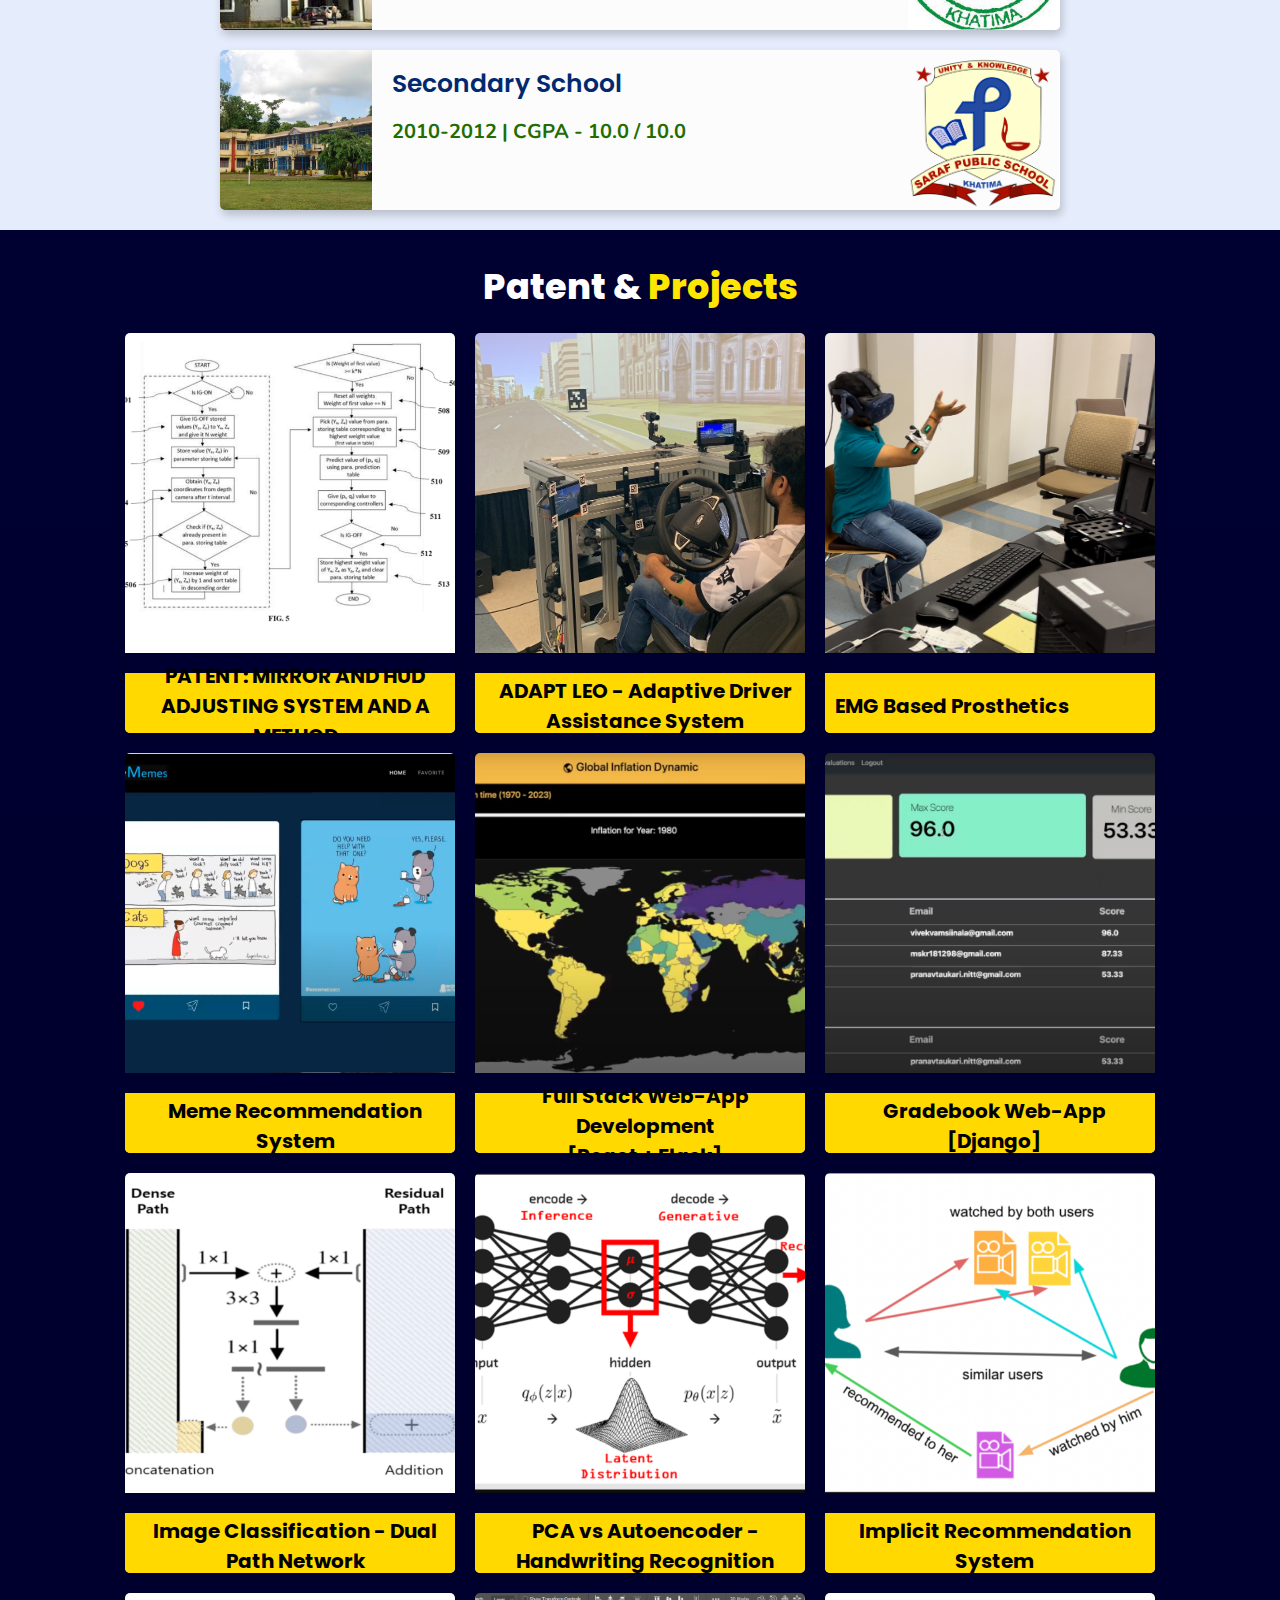
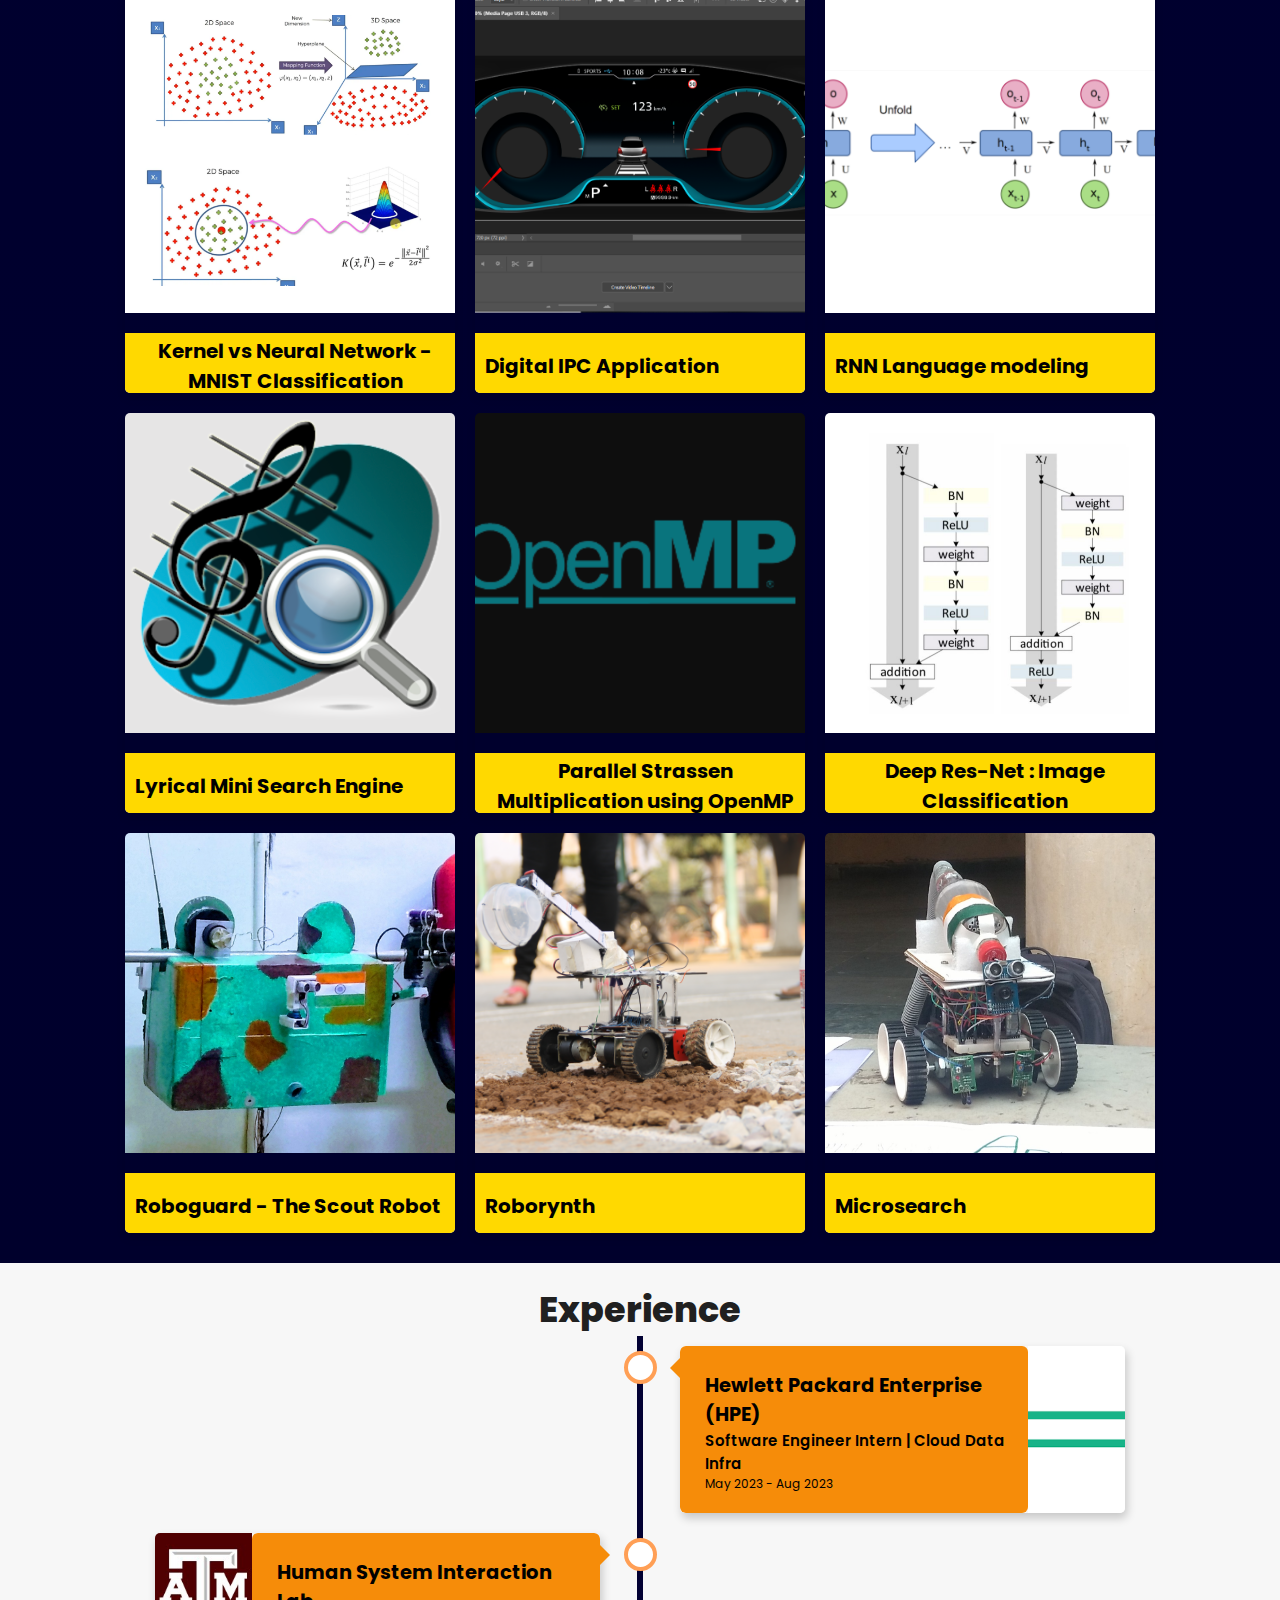
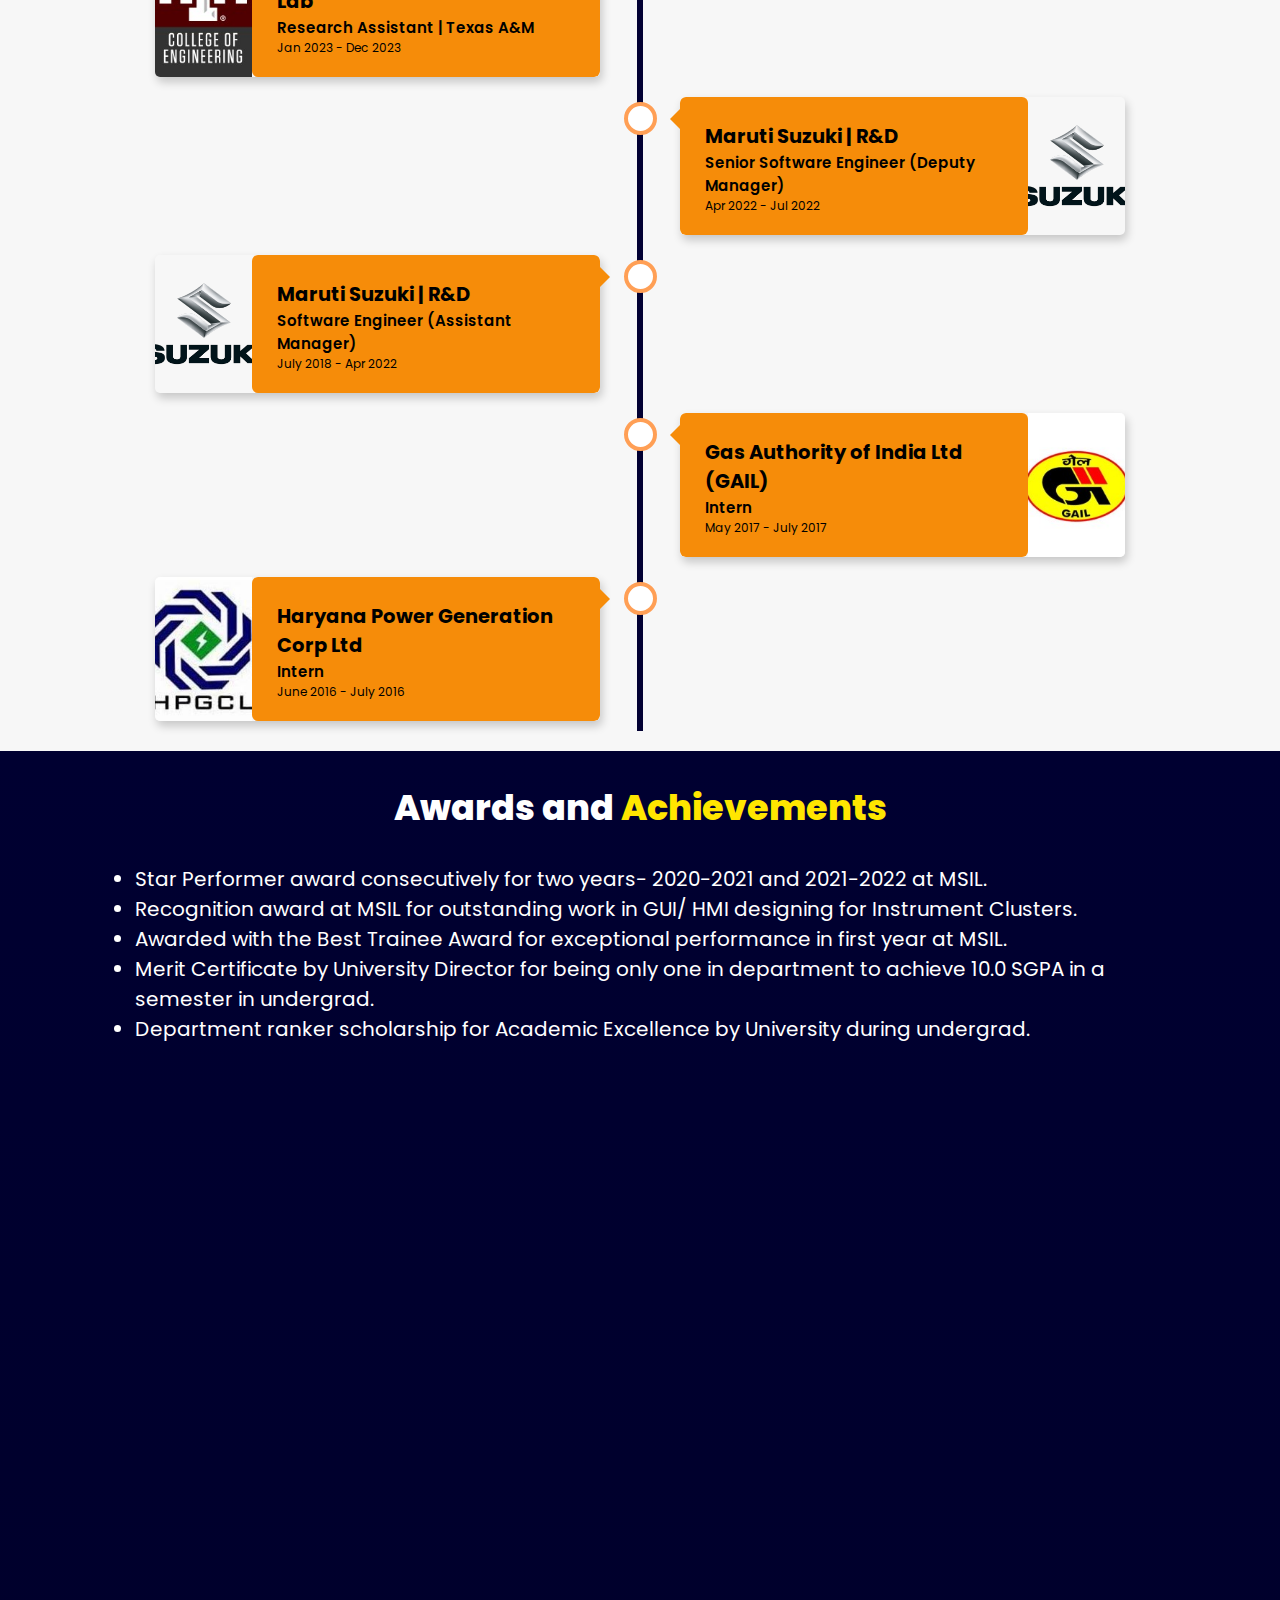
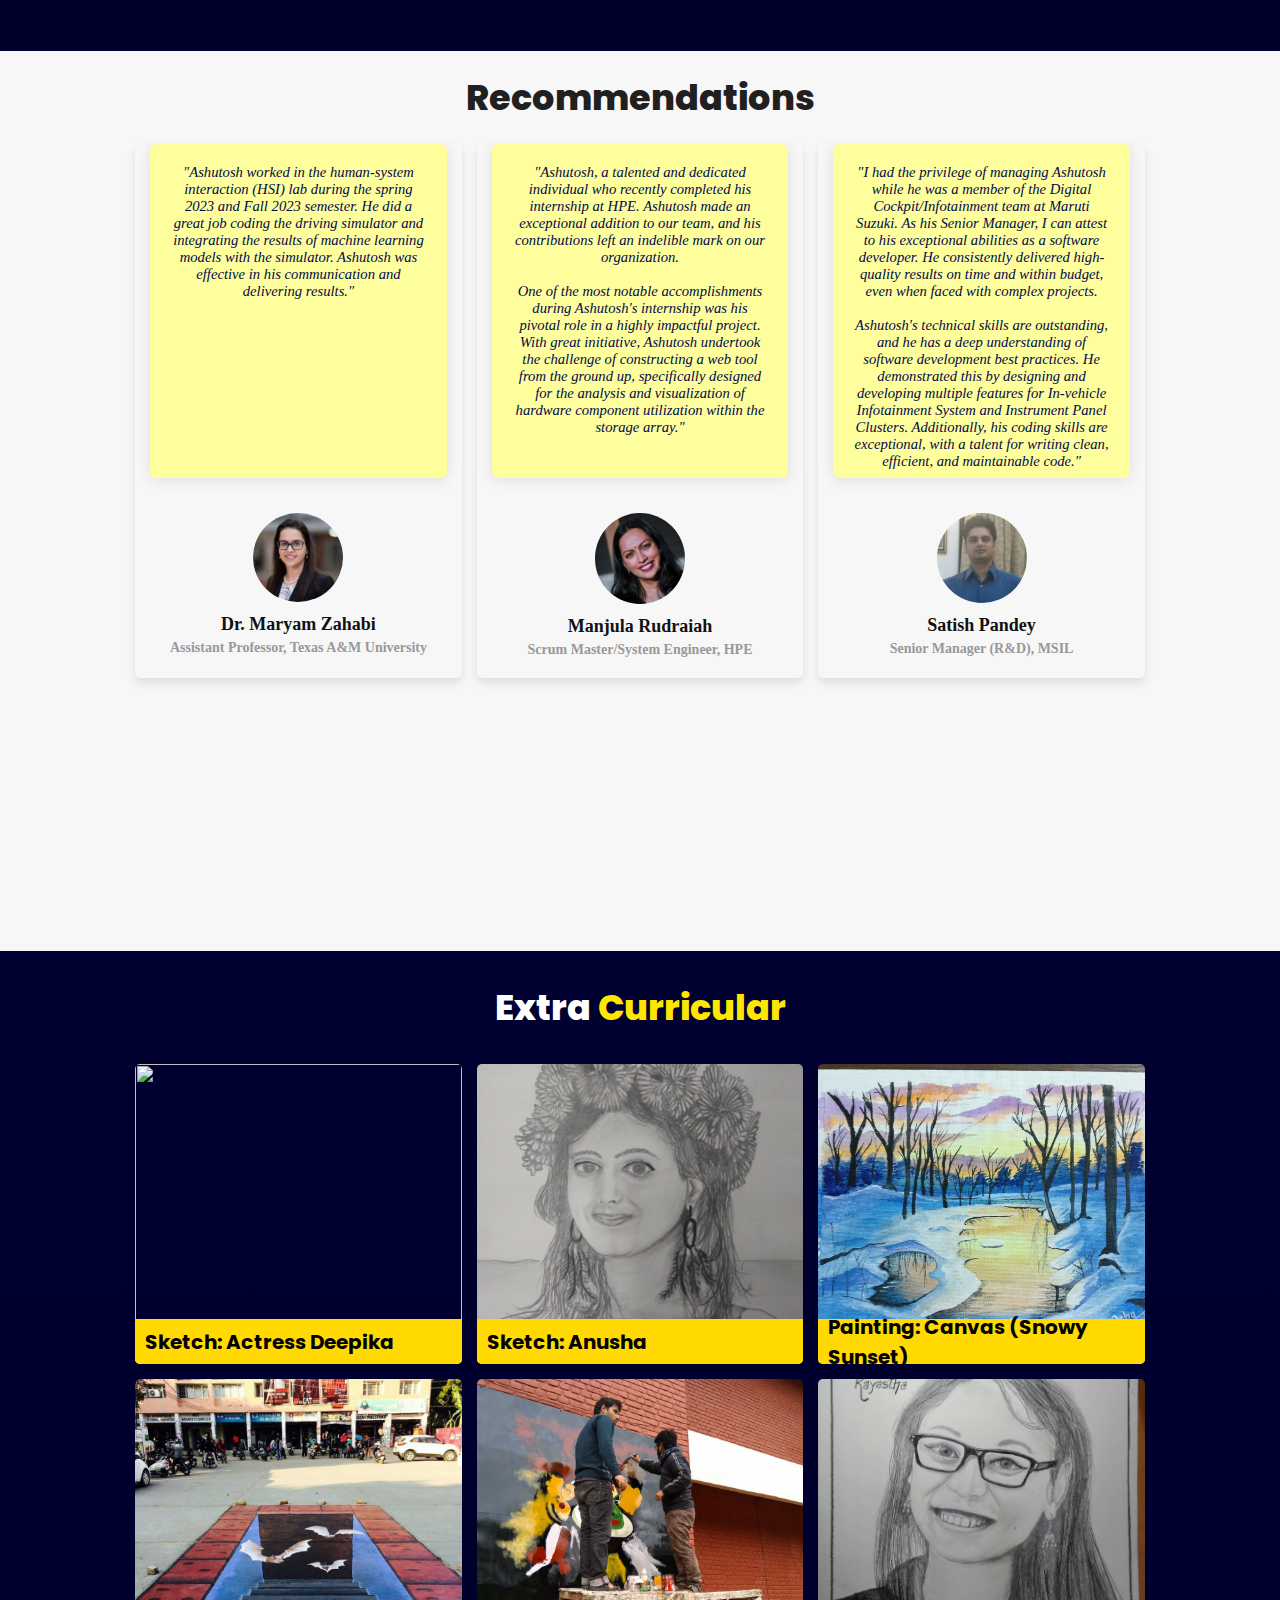
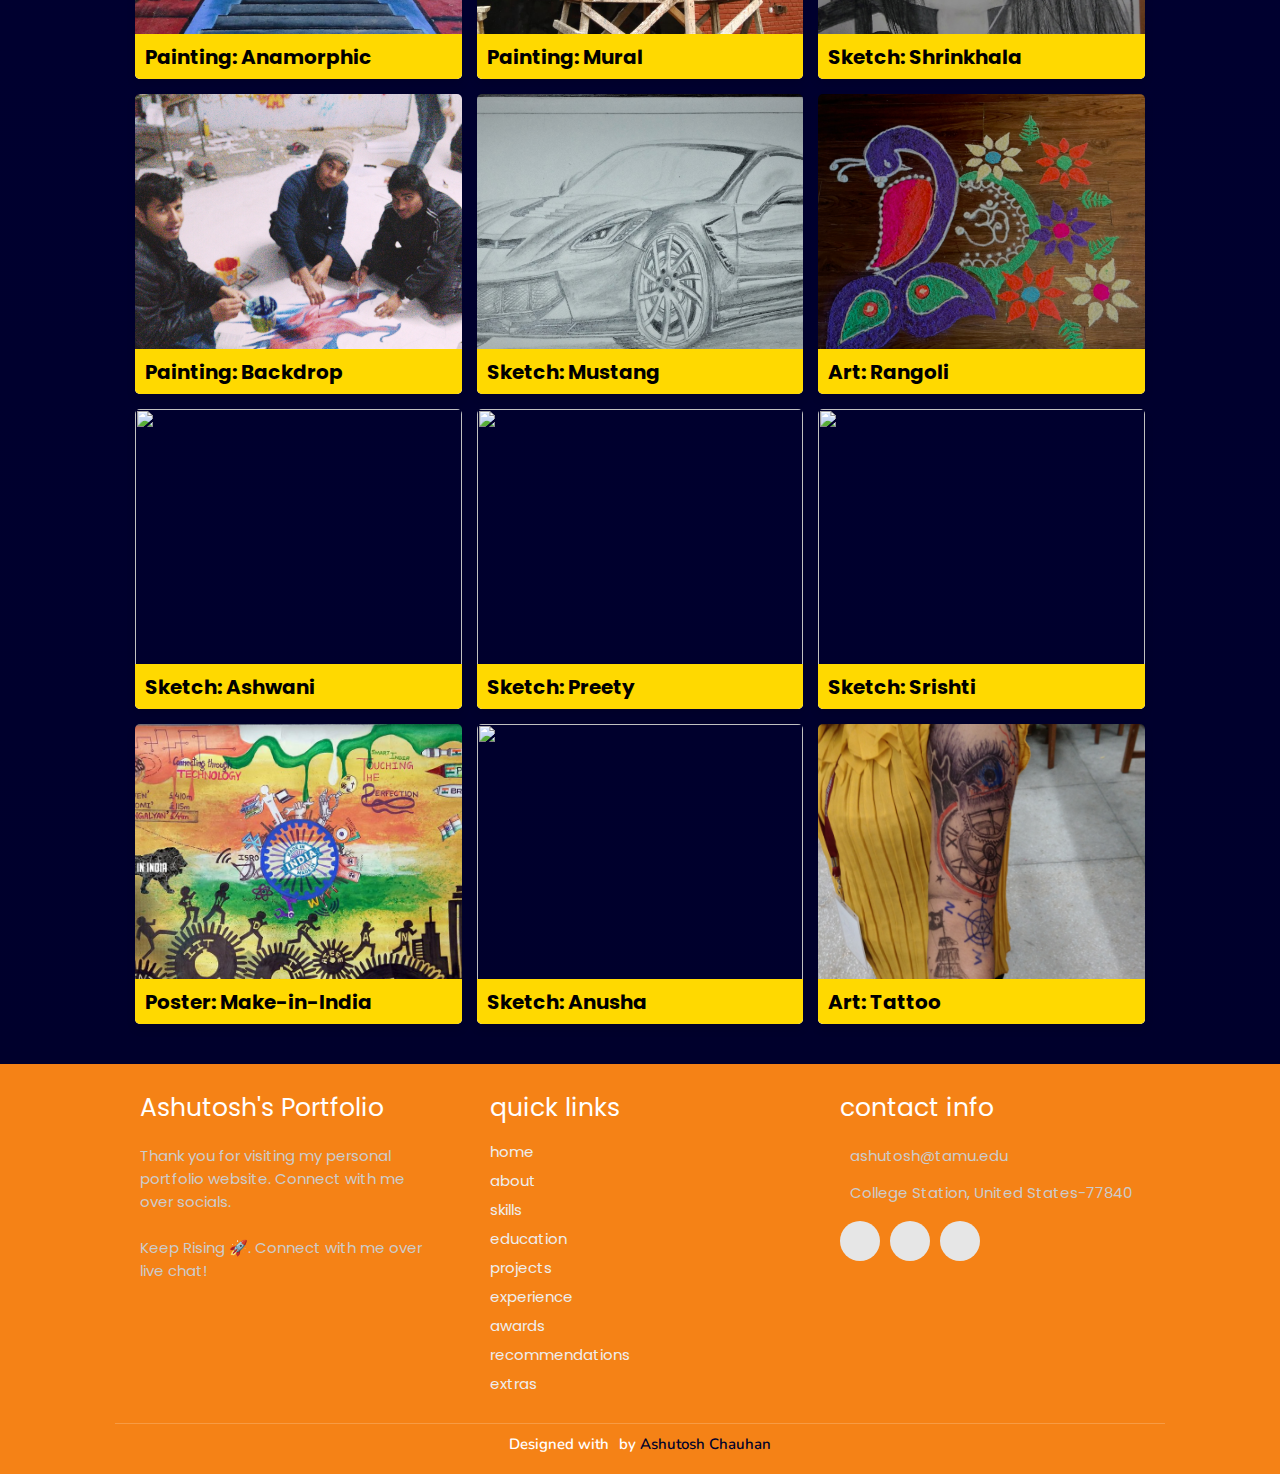
==== commit f0156afa: "changed resume" ====
--- a/index.html
+++ b/index.html
@@ -99,7 +99,7 @@
         </div>
         
         <div class="resumebtn">
-            <a href="https://drive.google.com/file/d/13bK2FLf0ar3MVveqT1YxF2W38oxwOROg/view?usp=drive_link" target="_blank" class="btn"><span>Resume</span>
+            <a href="https://drive.google.com/file/d/1p0EeovtcBiqdaDiE8EqAjxf9M-MiT6DS/view?usp=drive_link" target="_blank" class="btn"><span>Resume</span>
                 <i class="fas fa-chevron-right"></i>
             </a>
         </div>
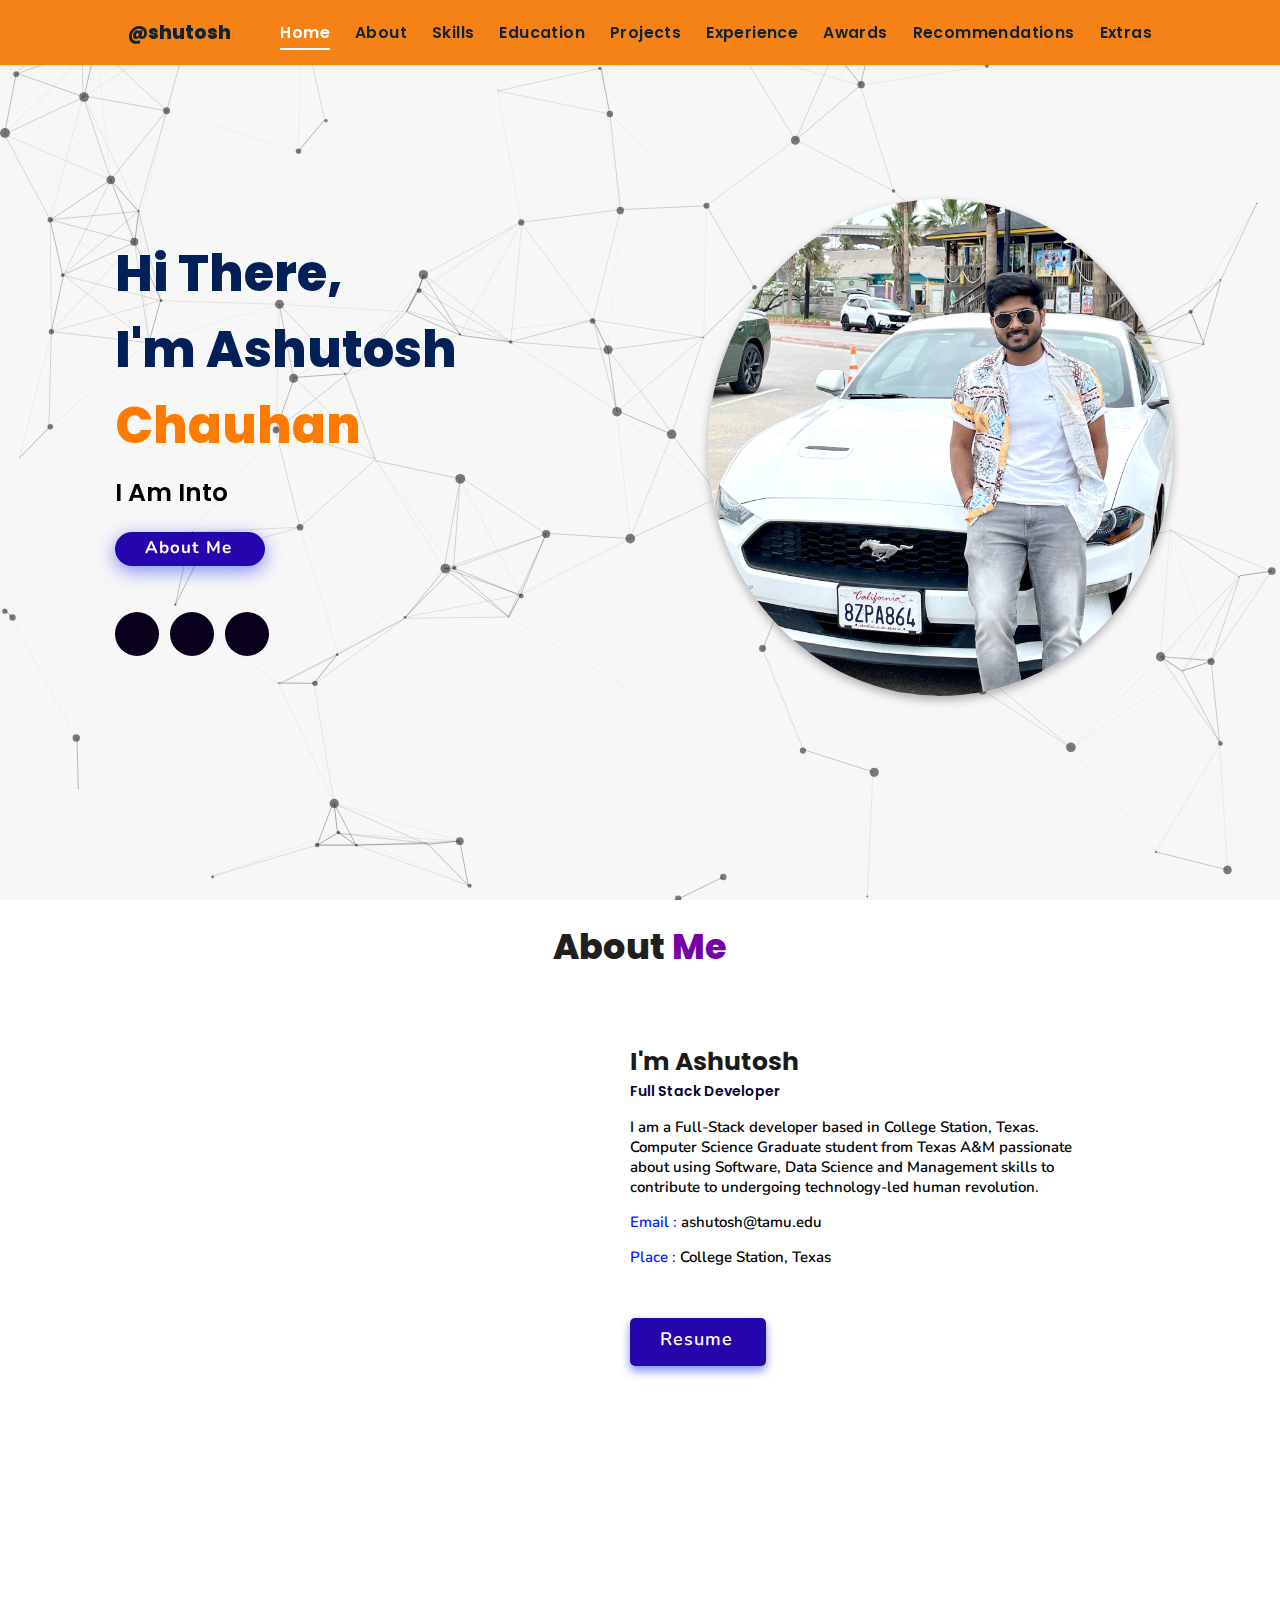
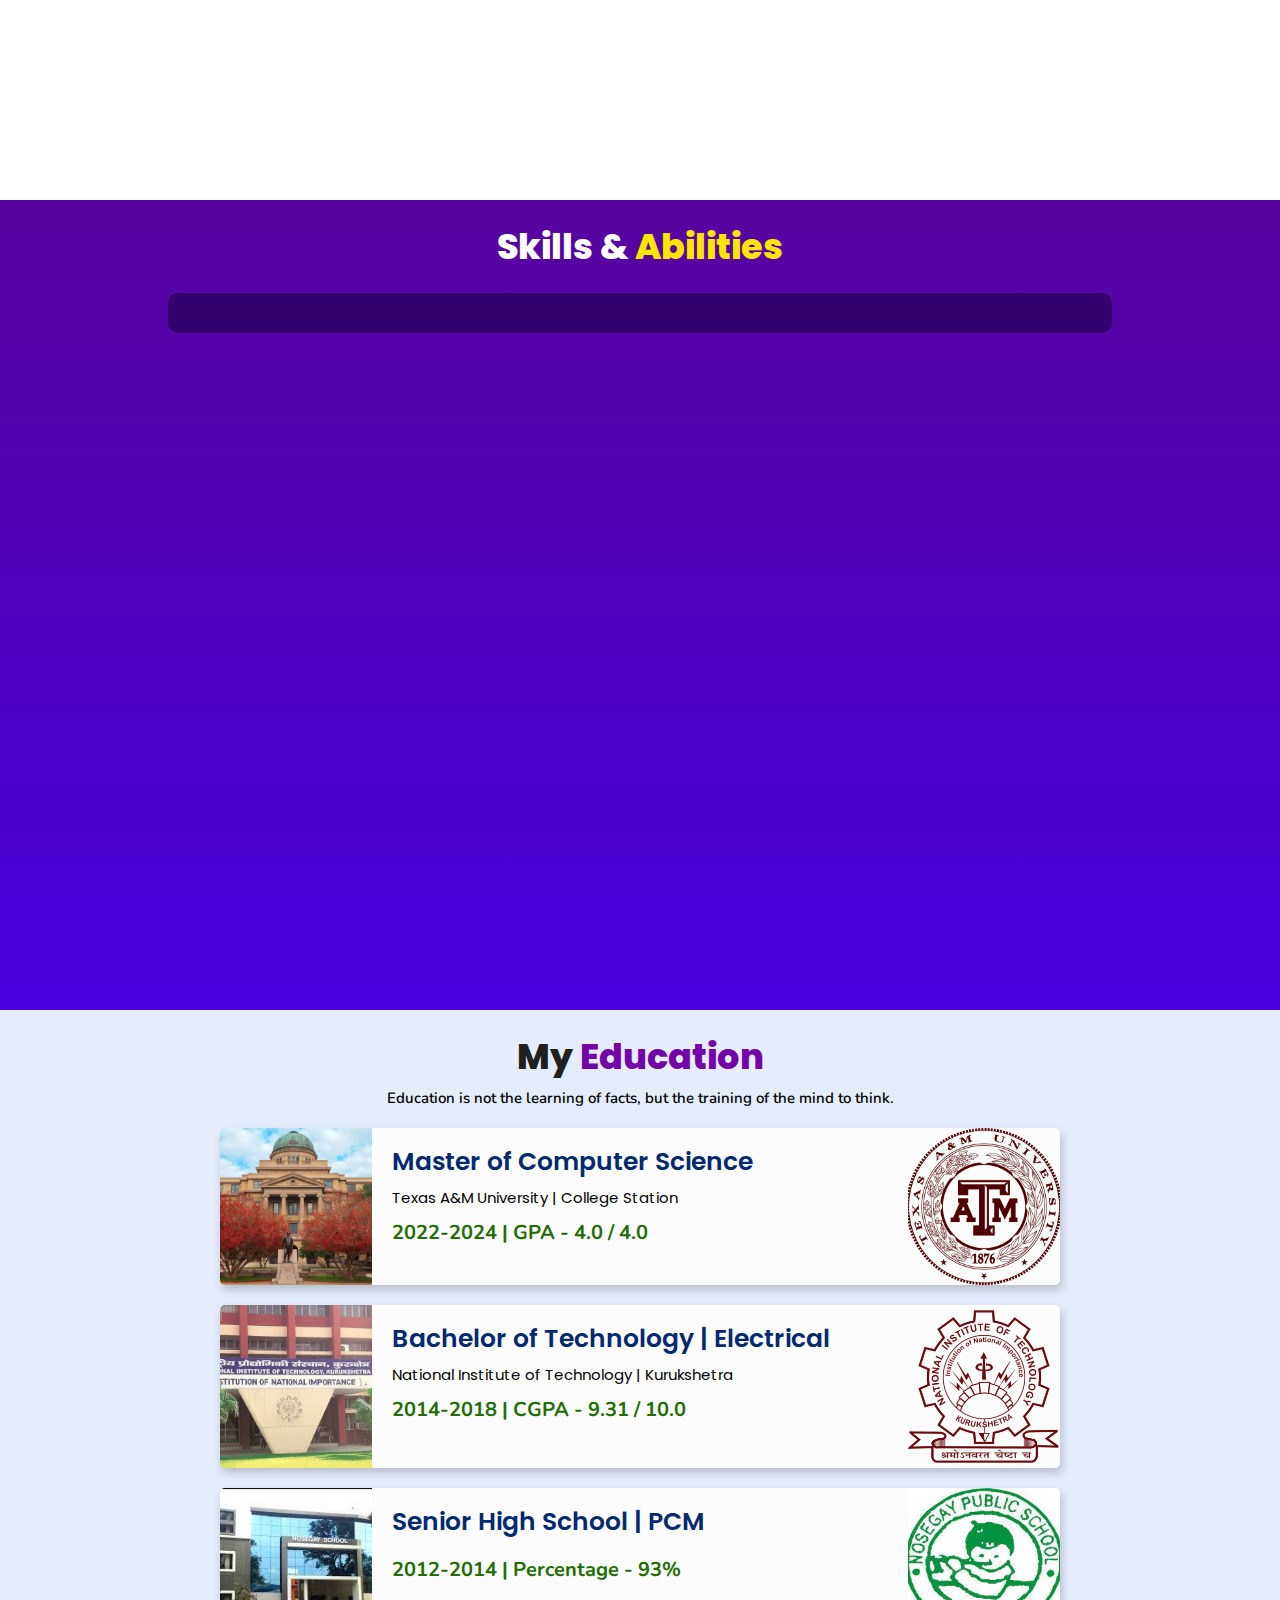
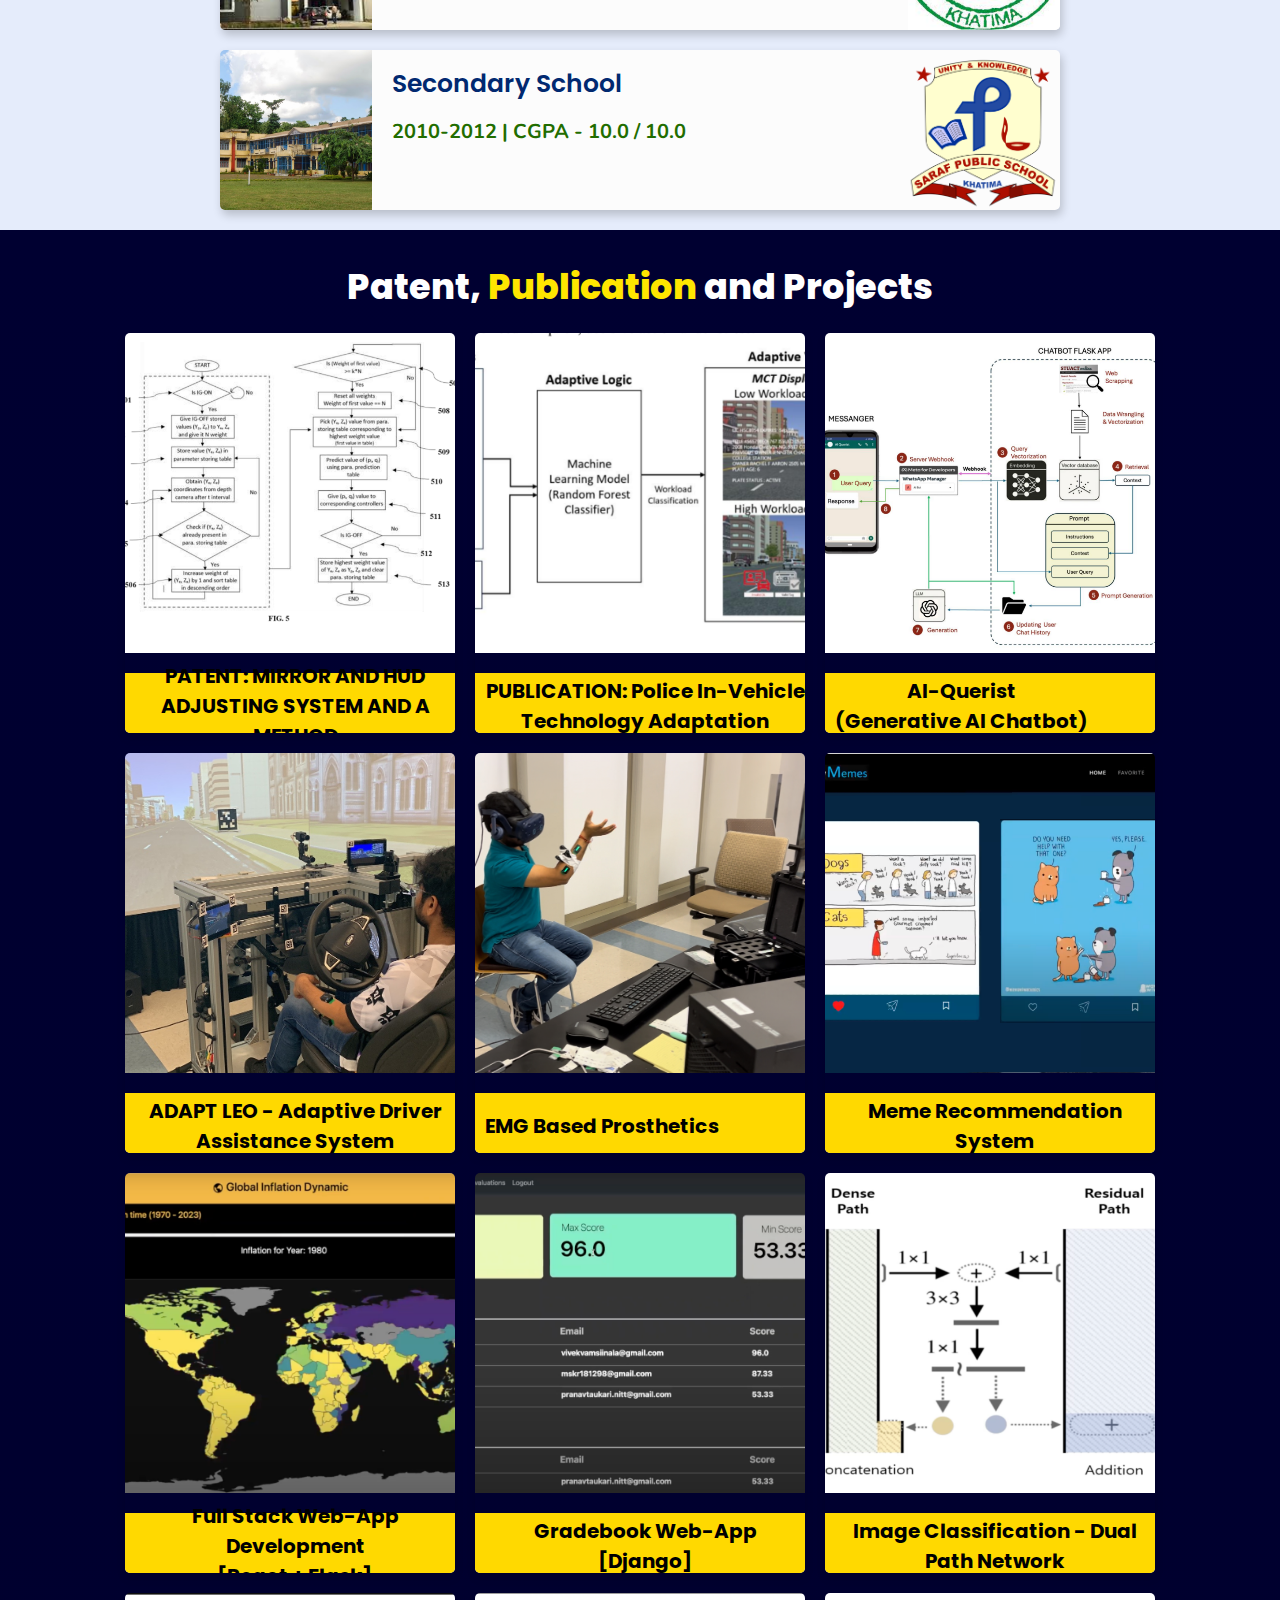
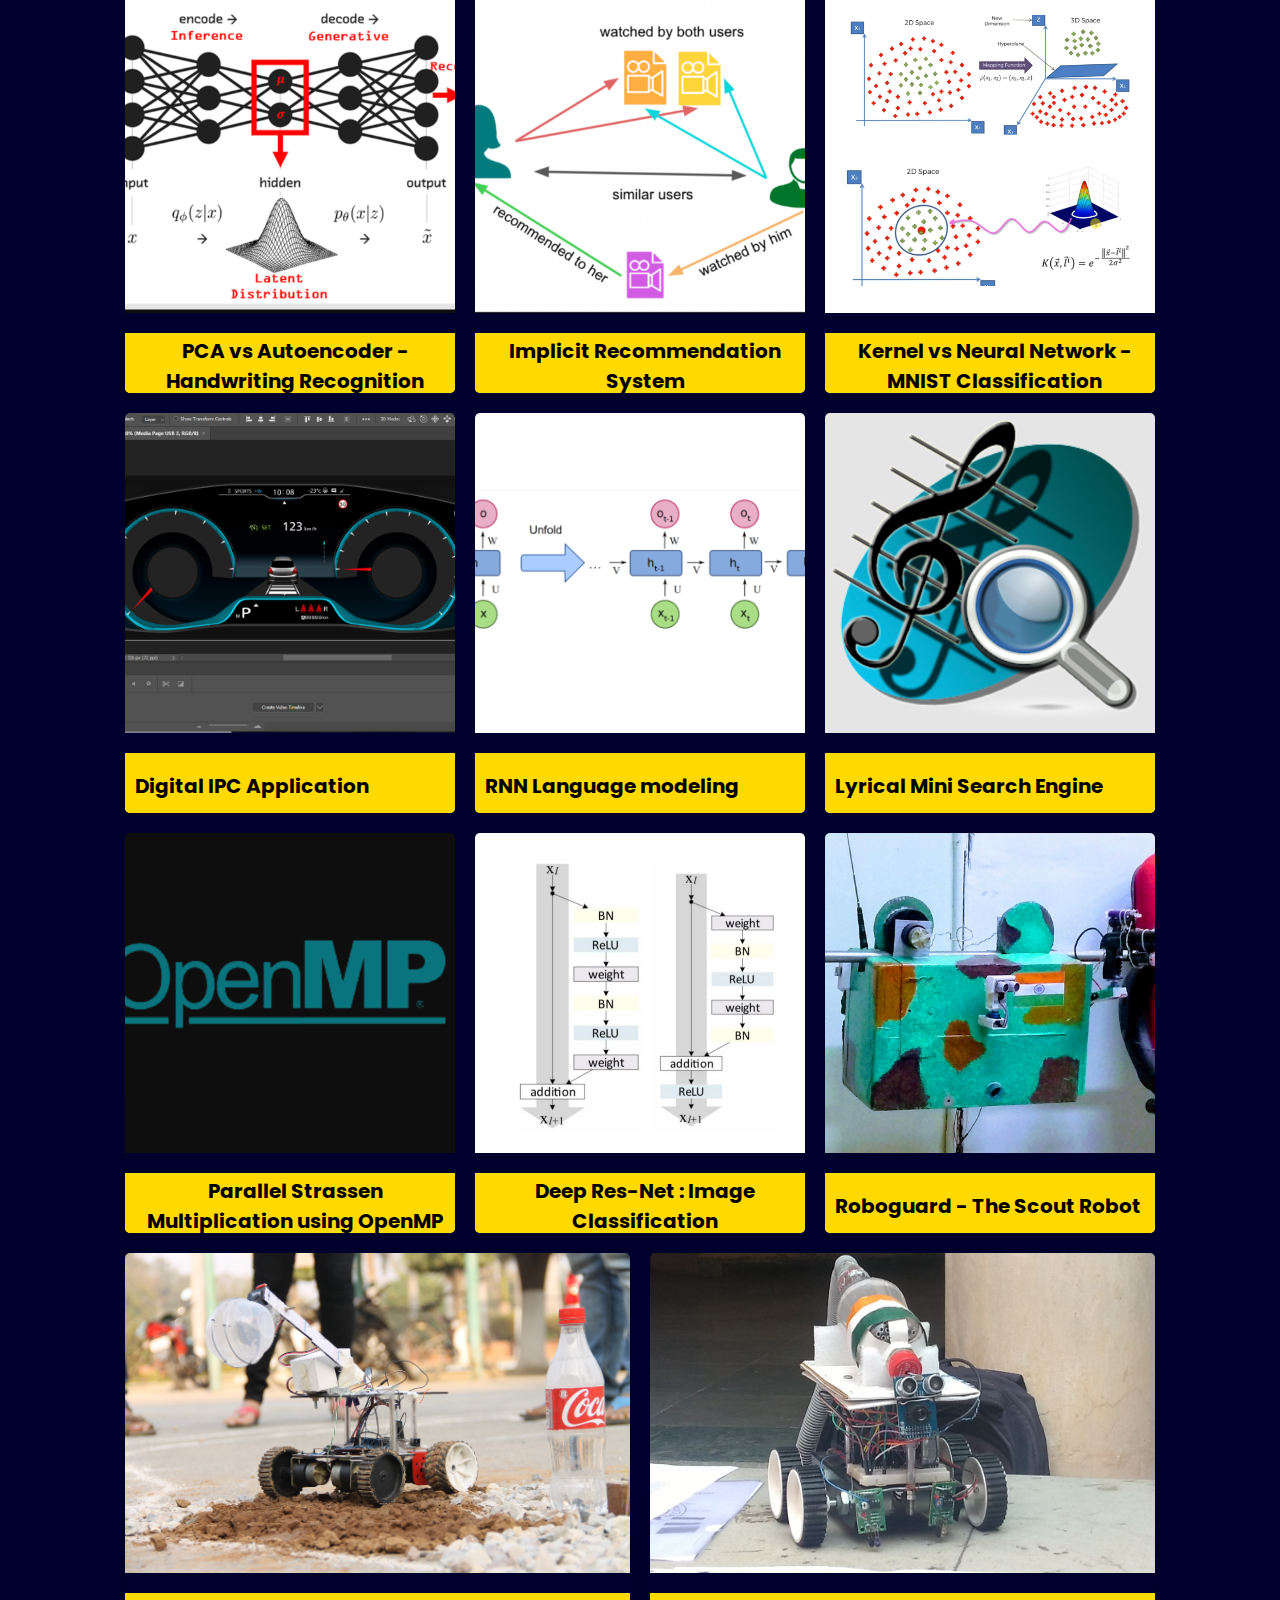
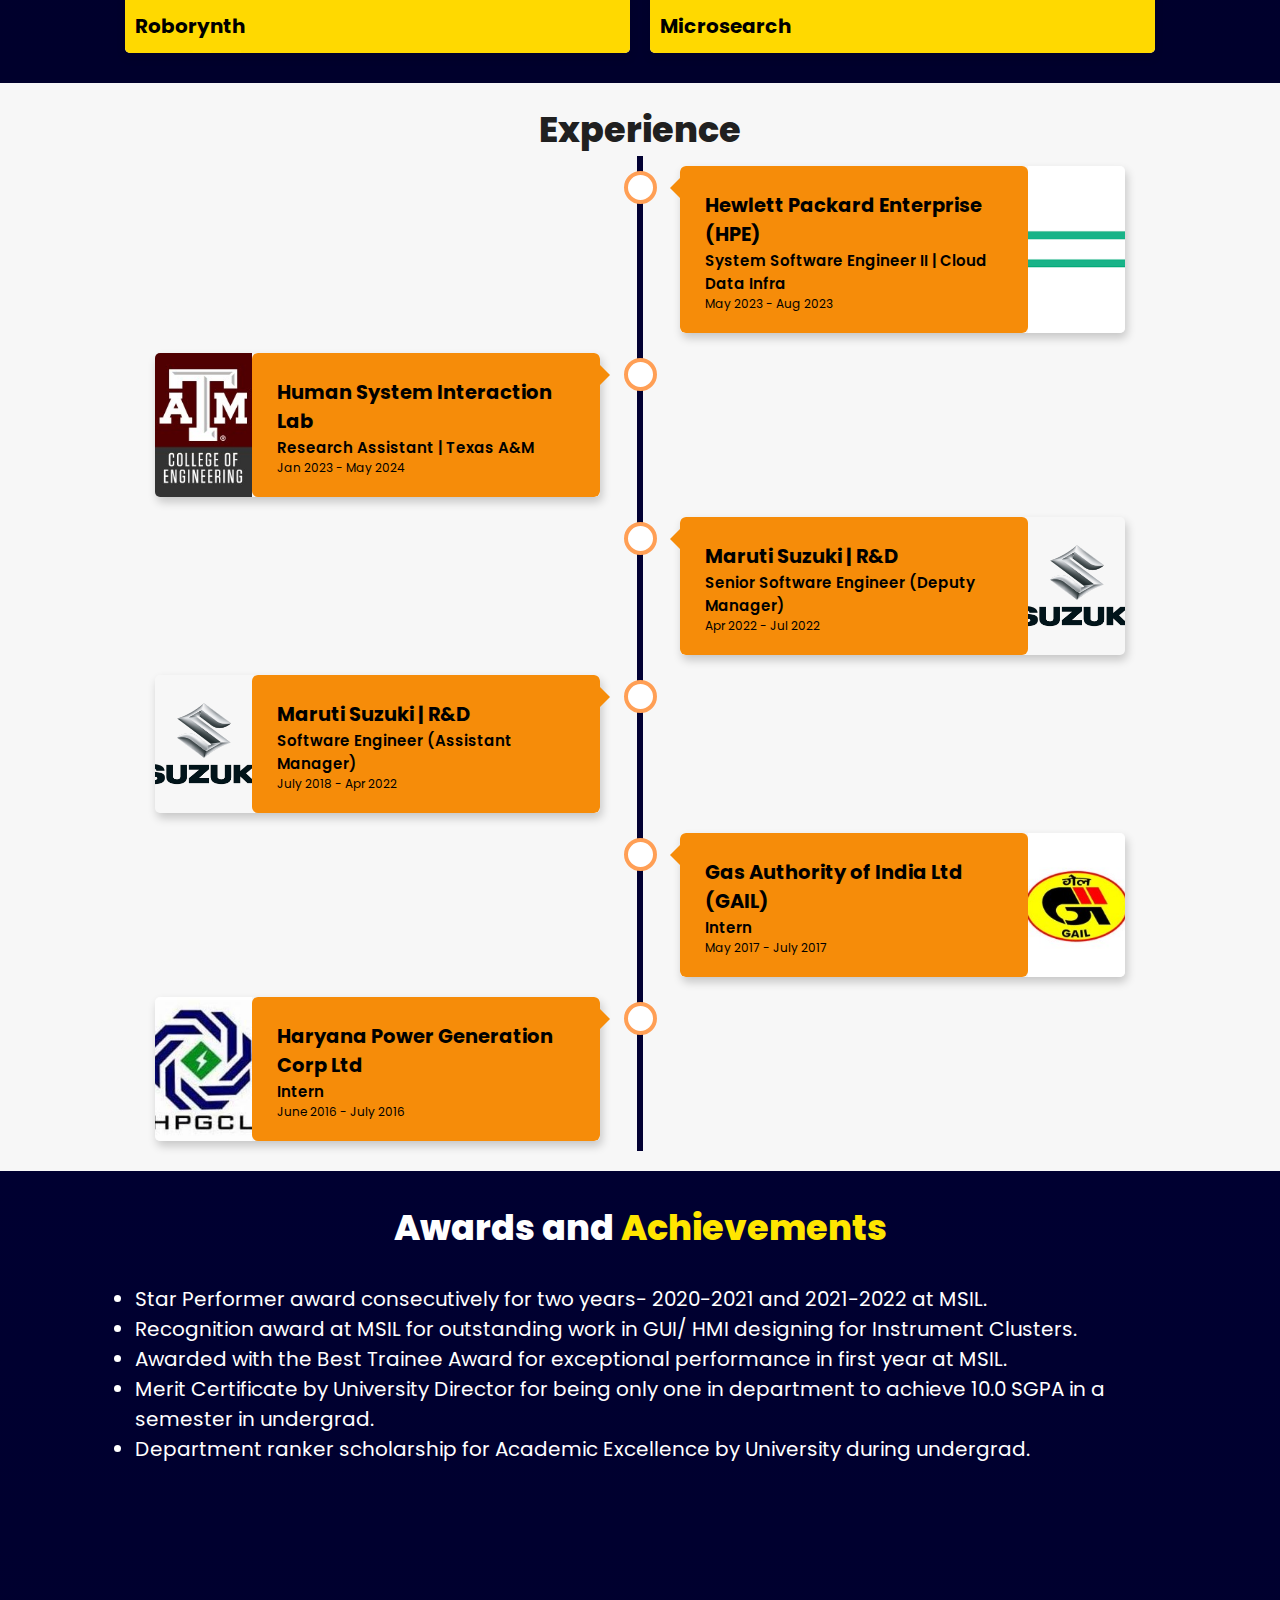
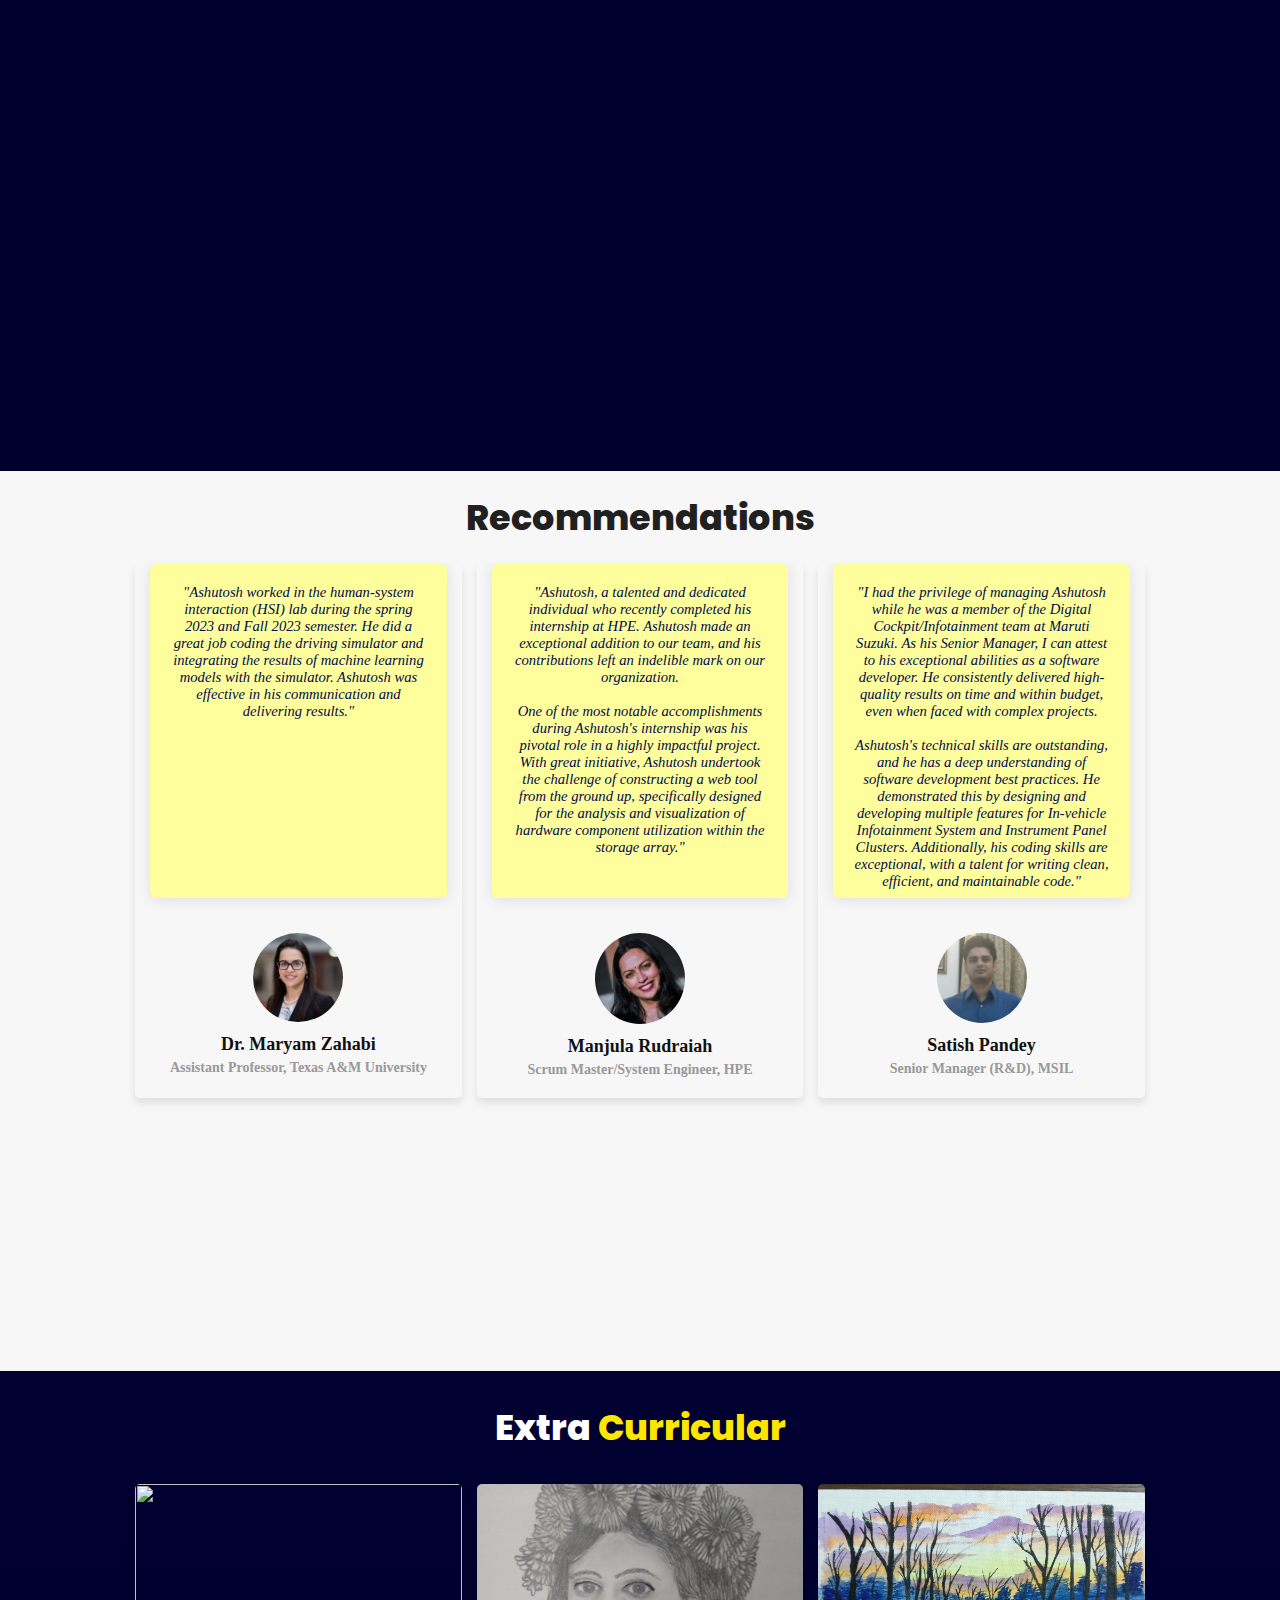
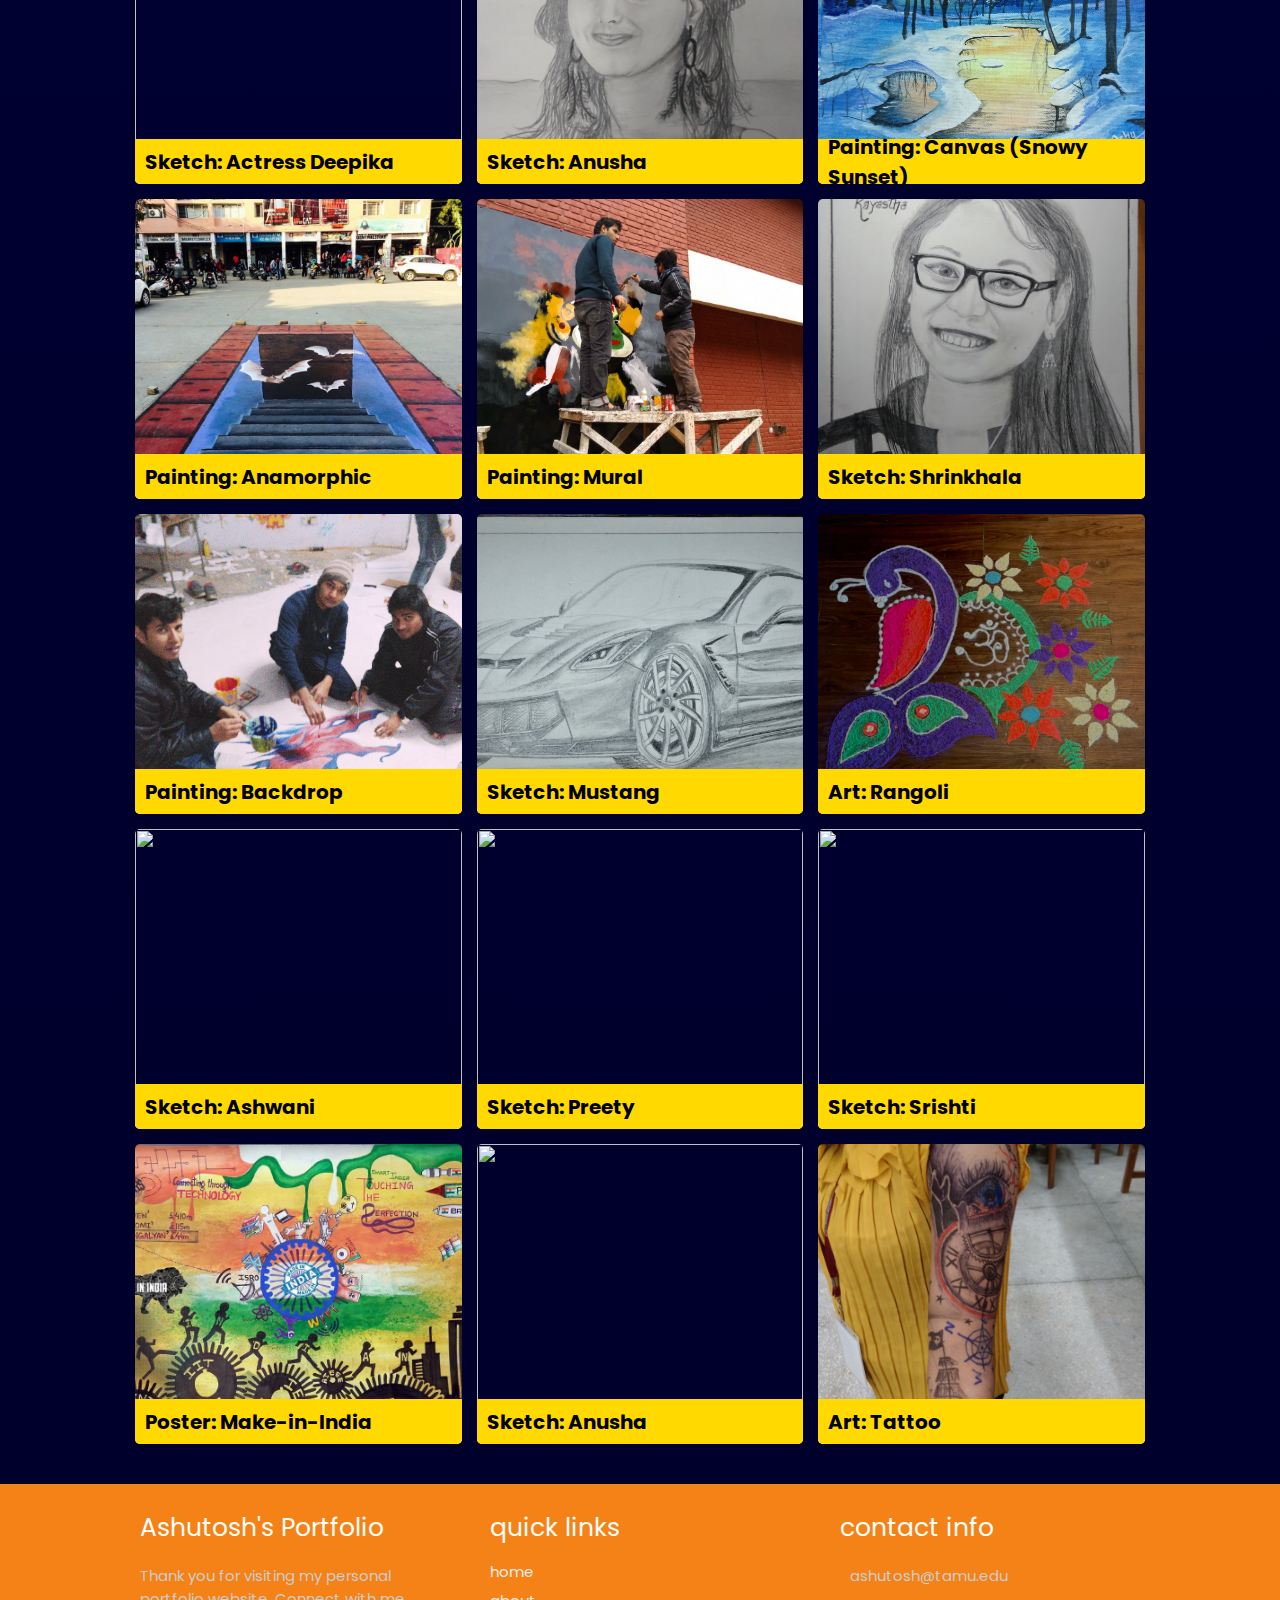
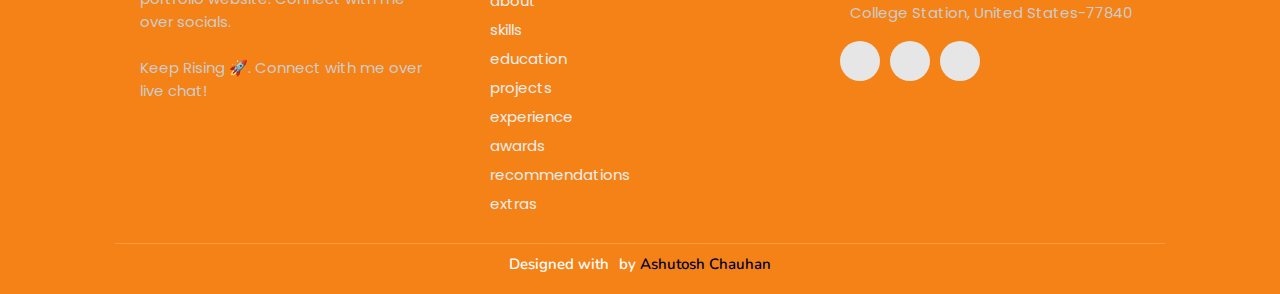
==== commit 27b97a07: "added publication and directed studies" ====
--- a/index.html
+++ b/index.html
@@ -99,7 +99,7 @@
         </div>
         
         <div class="resumebtn">
-            <a href="https://drive.google.com/file/d/1p0EeovtcBiqdaDiE8EqAjxf9M-MiT6DS/view?usp=drive_link" target="_blank" class="btn"><span>Resume</span>
+            <a href="https://drive.google.com/file/d/1pXzI8np1Q-lEZfC7nMwp8D3dV_pHbMAy/view?usp=drive_link" target="_blank" class="btn"><span>Resume</span>
                 <i class="fas fa-chevron-right"></i>
             </a>
         </div>
@@ -203,7 +203,7 @@
 <!-- work project section starts -->
 <section class="work1" id="work1">
 
-  <h2 class="heading"><i class="fas fa-laptop-code"></i> Patent & <span>Projects</span></h2>
+  <h2 class="heading"><i class="fas fa-laptop-code"></i> Patent, <span>Publication</span> and Projects</h2>
 
   <div class="box-container">
 
@@ -224,13 +224,45 @@
     </div>
 
     <div class="box tilt">
+      <img draggable="false" src="./assets/images/projects/publication.png" alt="" />
+      <div class="content">
+        <div class="tag">
+        <h3>PUBLICATION: Police In-Vehicle Technology Adaptation</h3>
+        </div>
+        <div class="desc">
+          <p>The proposed system offer a novel approach to integrate context-aware technology into police vehicles.</p>
+          <div class="btns">
+            <a href="https://drive.google.com/file/d/1l2d7dmuQ2lJyw_x1it59mh8NgzUqa5hb/view?usp=drive_link" class="btn" target="_blank"><i class="fas fa-eye"></i> View</a>
+            <!-- <a href="#" class="btn" target="_blank">Code <i class="fas fa-code"></i></a> -->
+          </div>
+        </div>
+      </div>
+    </div>
+
+    <div class="box tilt">
+      <img draggable="false" src="./assets/images/projects/ai_querist.png" alt="" />
+      <div class="content">
+        <div class="tag">
+        <h3>AI-Querist<br>(Generative AI Chatbot)</h3>
+        </div>
+        <div class="desc">
+          <p>Developed and integrated WhatsApp chatbot with LLM using Retrieval-Augmented Generation (RAG) for intelligent responses to Texas A&M courses related user queries.</p>
+          <div class="btns">
+            <a href="https://drive.google.com/file/d/10UIp9phjylL97HXBy1yhPztZf_L01ycj/view?usp=drive_link" class="btn" target="_blank"><i class="fas fa-eye"></i> View</a>
+            <a href="https://github.com/ashuchauhan171996/AI-Querist" class="btn" target="_blank">Code <i class="fas fa-code"></i></a>
+          </div>
+        </div>
+      </div>
+    </div>
+
+    <div class="box tilt">
       <img draggable="false" src="./assets/images/projects/nsf_career.png" alt="" />
       <div class="content">
         <div class="tag">
         <h3>ADAPT LEO - Adaptive Driver Assistance System</h3>
         </div>
         <div class="desc">
-          <p>Designing Adaptive Driver Assistance Systems on vehicle simulator to improve Law enforcement officers' (LEO) cognitive performance in emergency situations by using various ML algorithms to predict workload in real time.</p>
+          <p>Designed Adaptive Driver Assistance Systems on vehicle simulator to improve Law enforcement officers' cognitive performance in emergencies by using various ML algorithms to predict real-time workload.</p>
           <!-- <div class="btns">
             <a href="#" class="btn" target="_blank"><i class="fas fa-eye"></i> View</a>
             <a href="#" class="btn" target="_blank">Code <i class="fas fa-code"></i></a>
@@ -245,7 +277,7 @@
         <h3>EMG Based Prosthetics</h3>
         </div>
         <div class="desc">
-          <p>Developing ML models to classify cognitive workload in using Electromyography based prostheses that enhance the capabilities of upper limb amputees in performing daily tasks.</p>
+          <p>Developed ML models to classify workload using Electromyography based prostheses, enhancing the capabilities of upper limb amputees in performing daily tasks.</p>
           <!-- <div class="btns">
             <a href="#" class="btn" target="_blank"><i class="fas fa-eye"></i> View</a>
             <a href="#" class="btn" target="_blank">Code <i class="fas fa-code"></i></a>
@@ -511,7 +543,7 @@
           <h2>Hewlett Packard Enterprise (HPE)</h2>
         </div>
         <div class="desc">
-            <h3>Software Engineer Intern | Cloud Data Infra</h3>
+            <h3>System Software Engineer II | Cloud Data Infra</h3>
             <p>May 2023 - Aug 2023</p>
         </div>
       </div>
@@ -533,7 +565,7 @@
         </div>
         <div class="desc">
             <h3>Research Assistant | Texas A&M</h3>
-            <p>Jan 2023 - Dec 2023</p>
+            <p>Jan 2023 - May 2024</p>
         </div>
       </div>
       
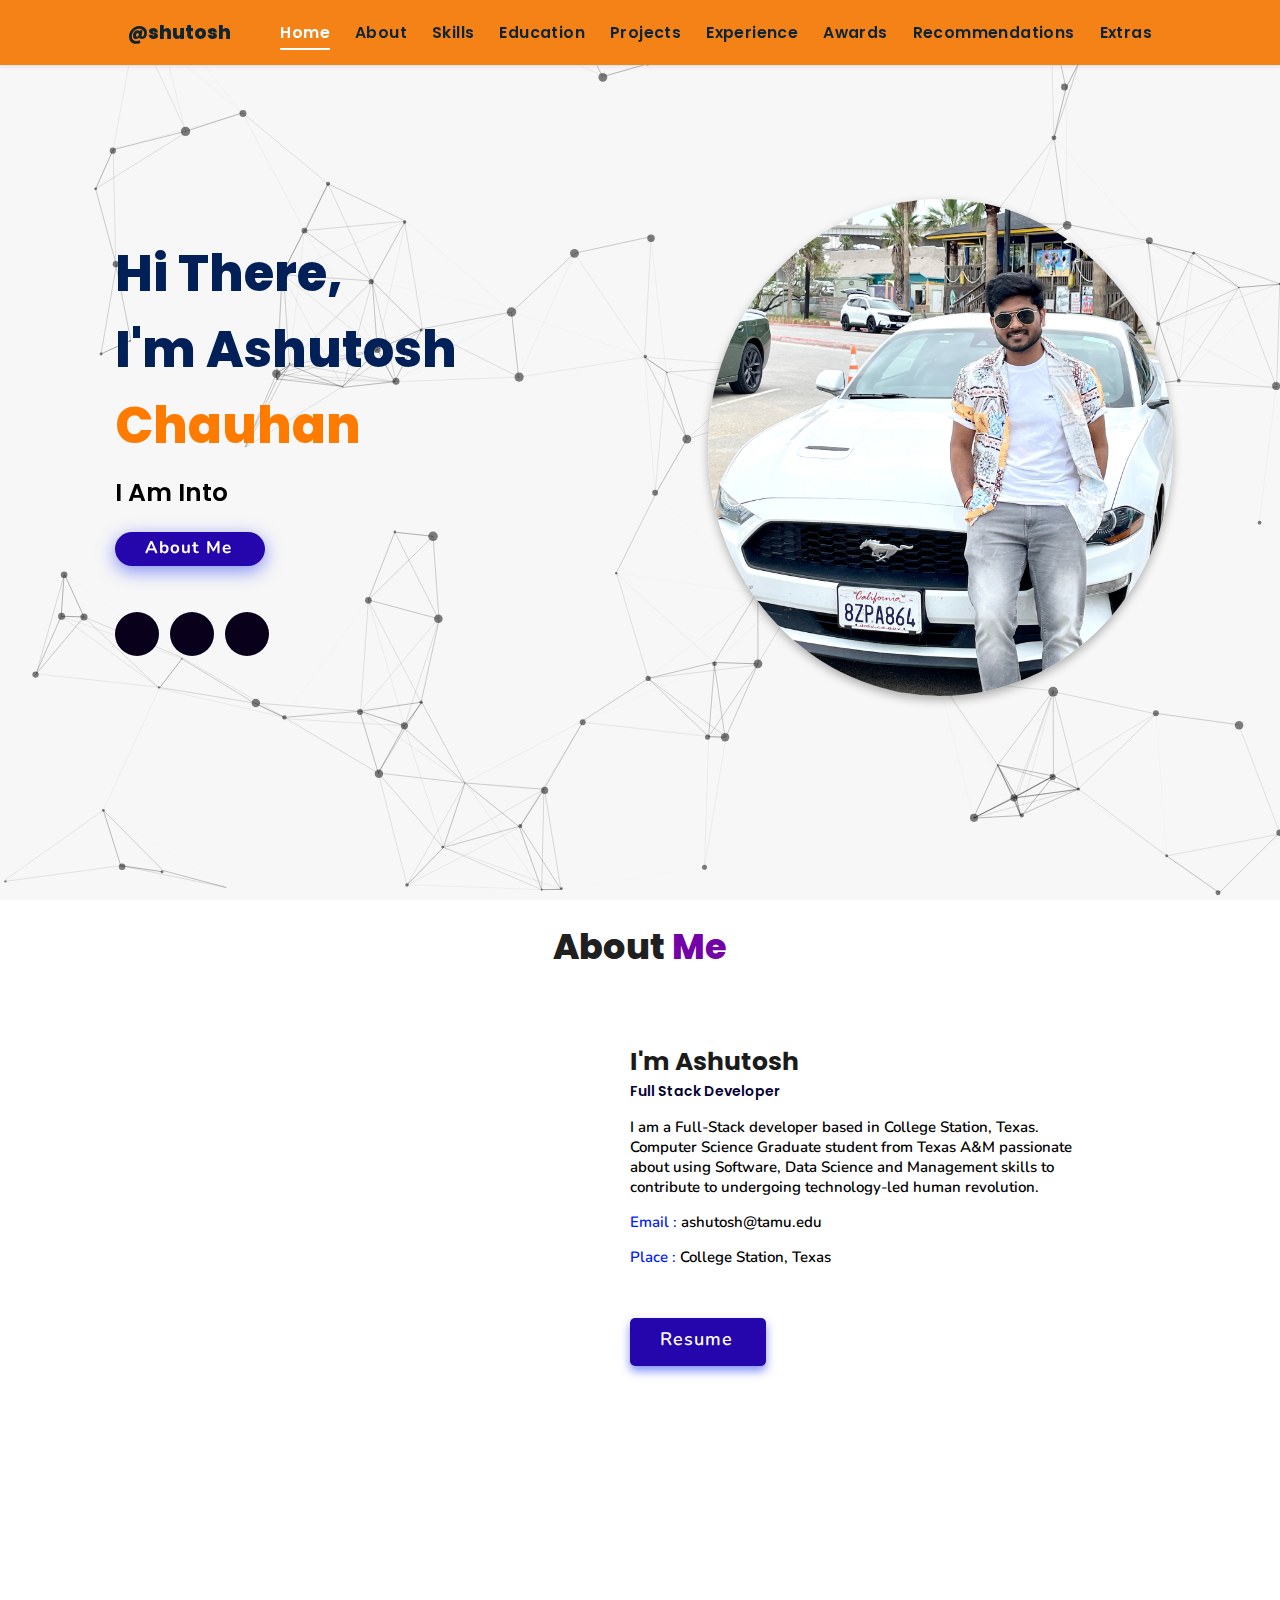
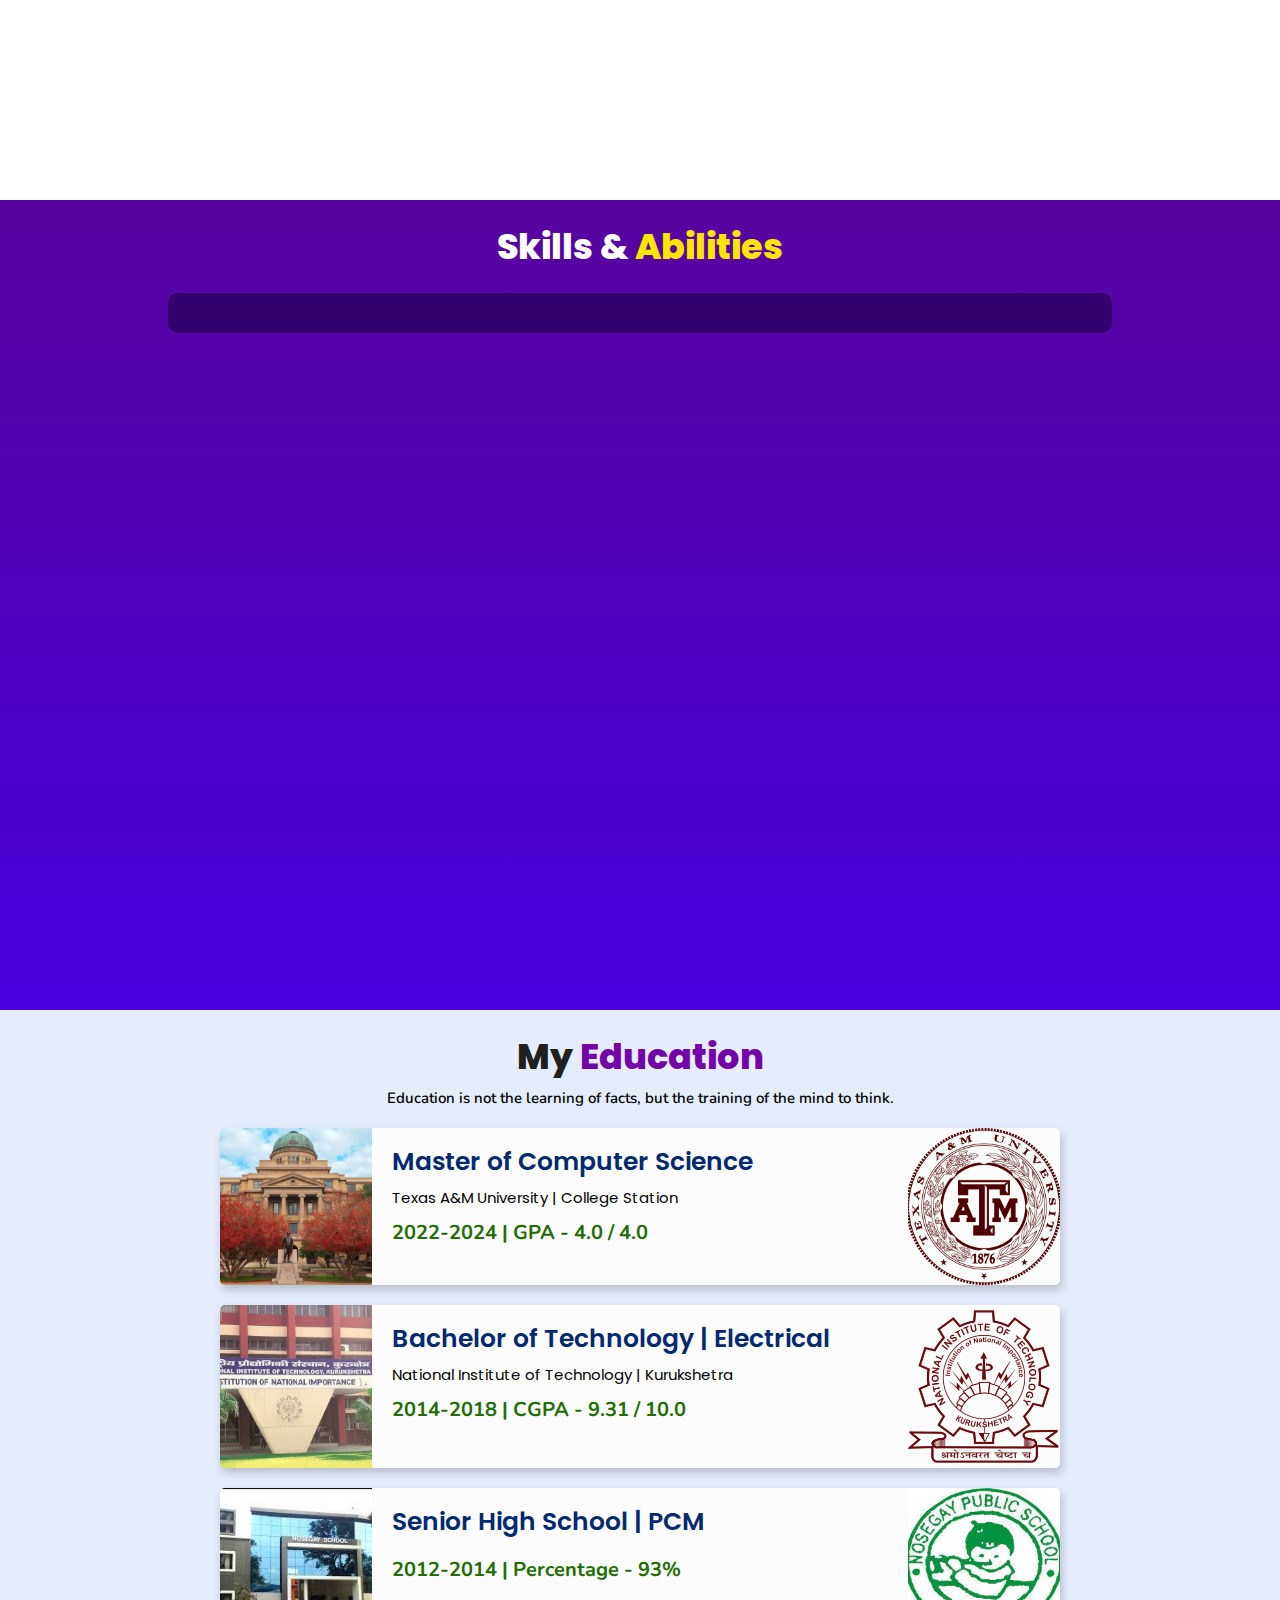
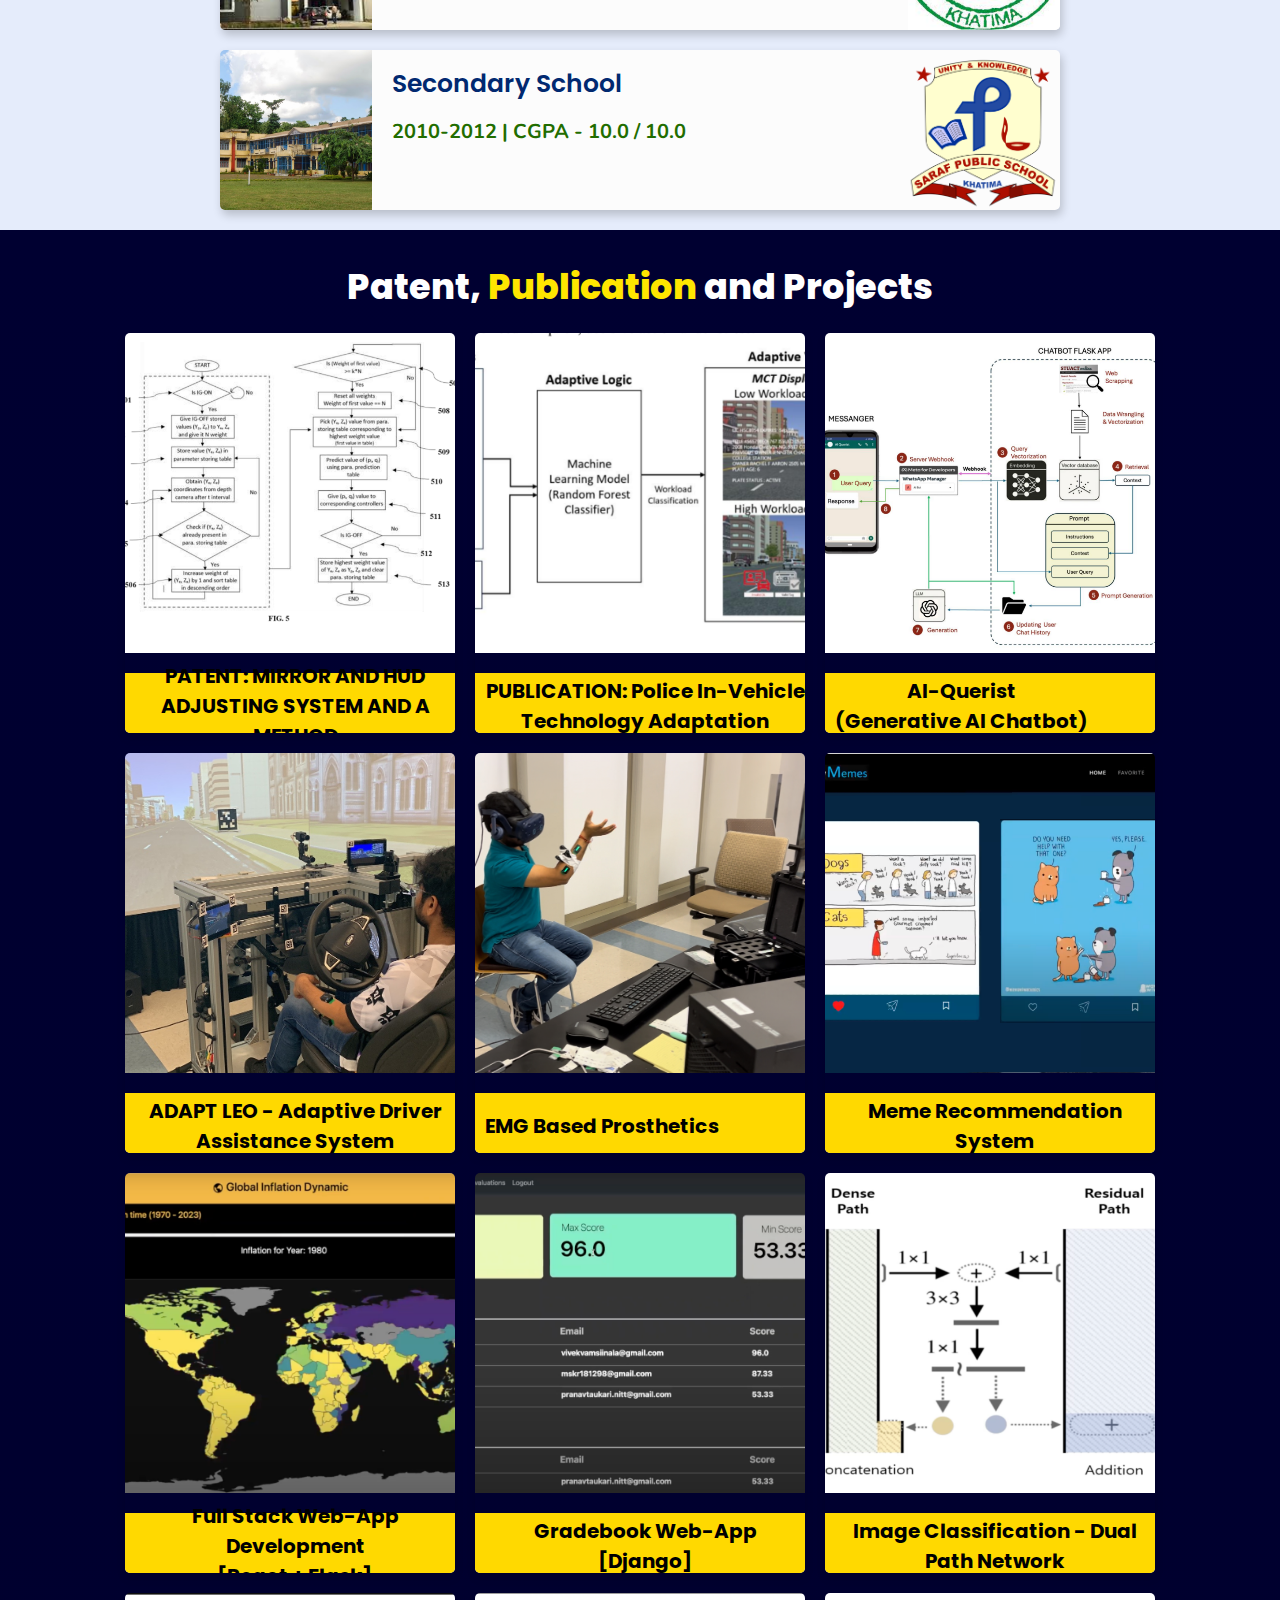
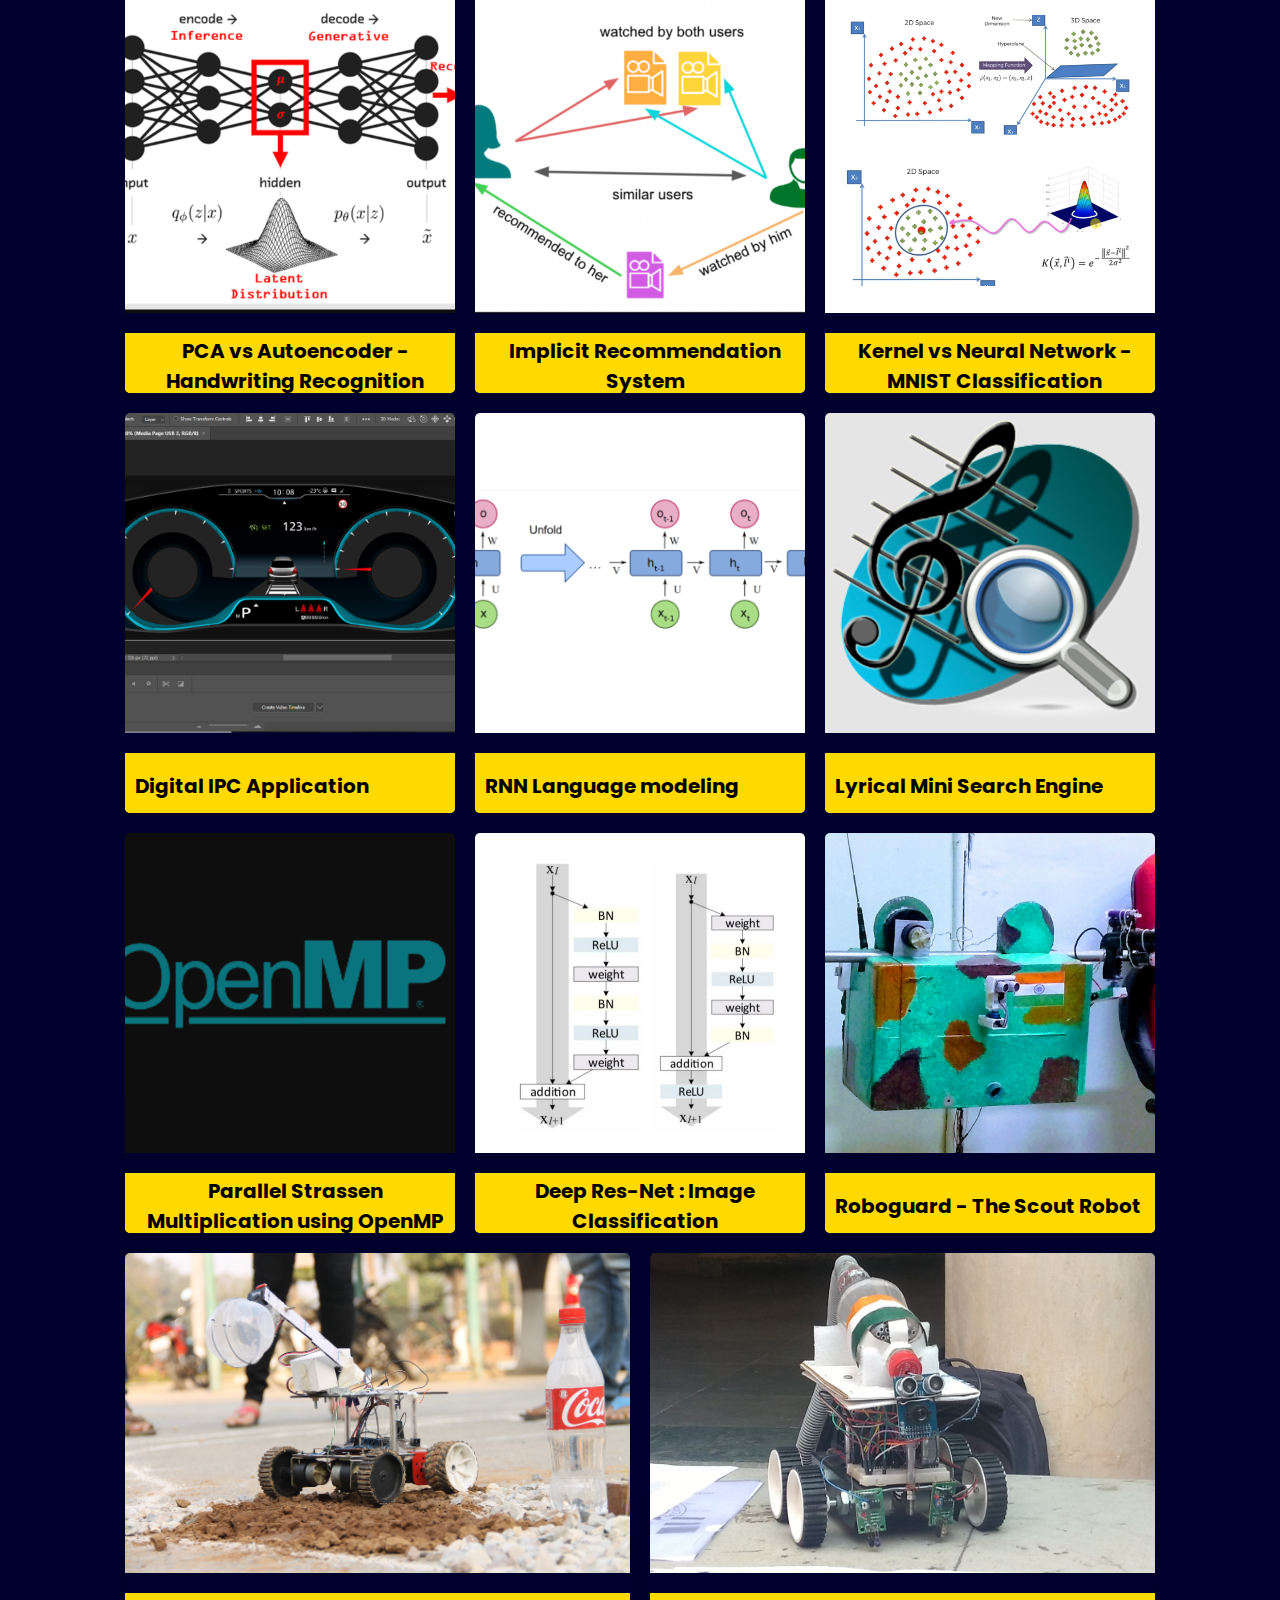
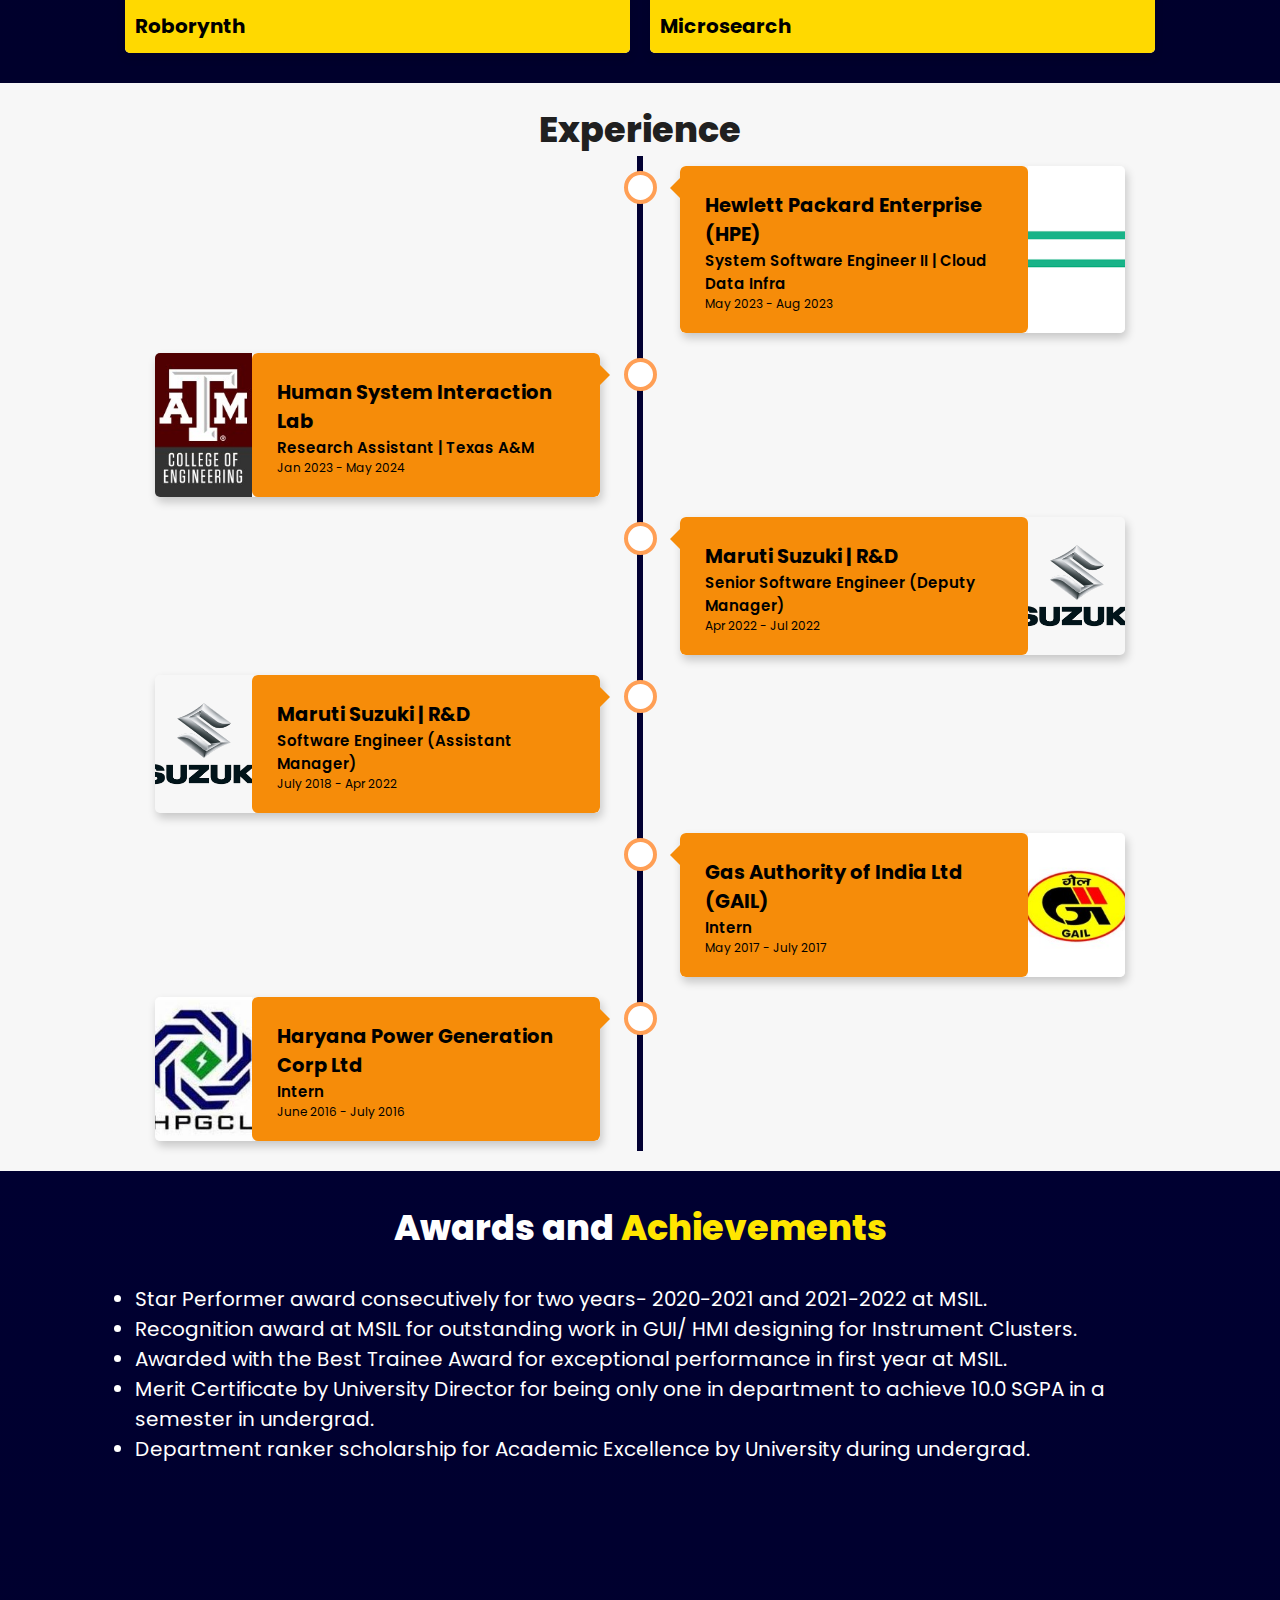
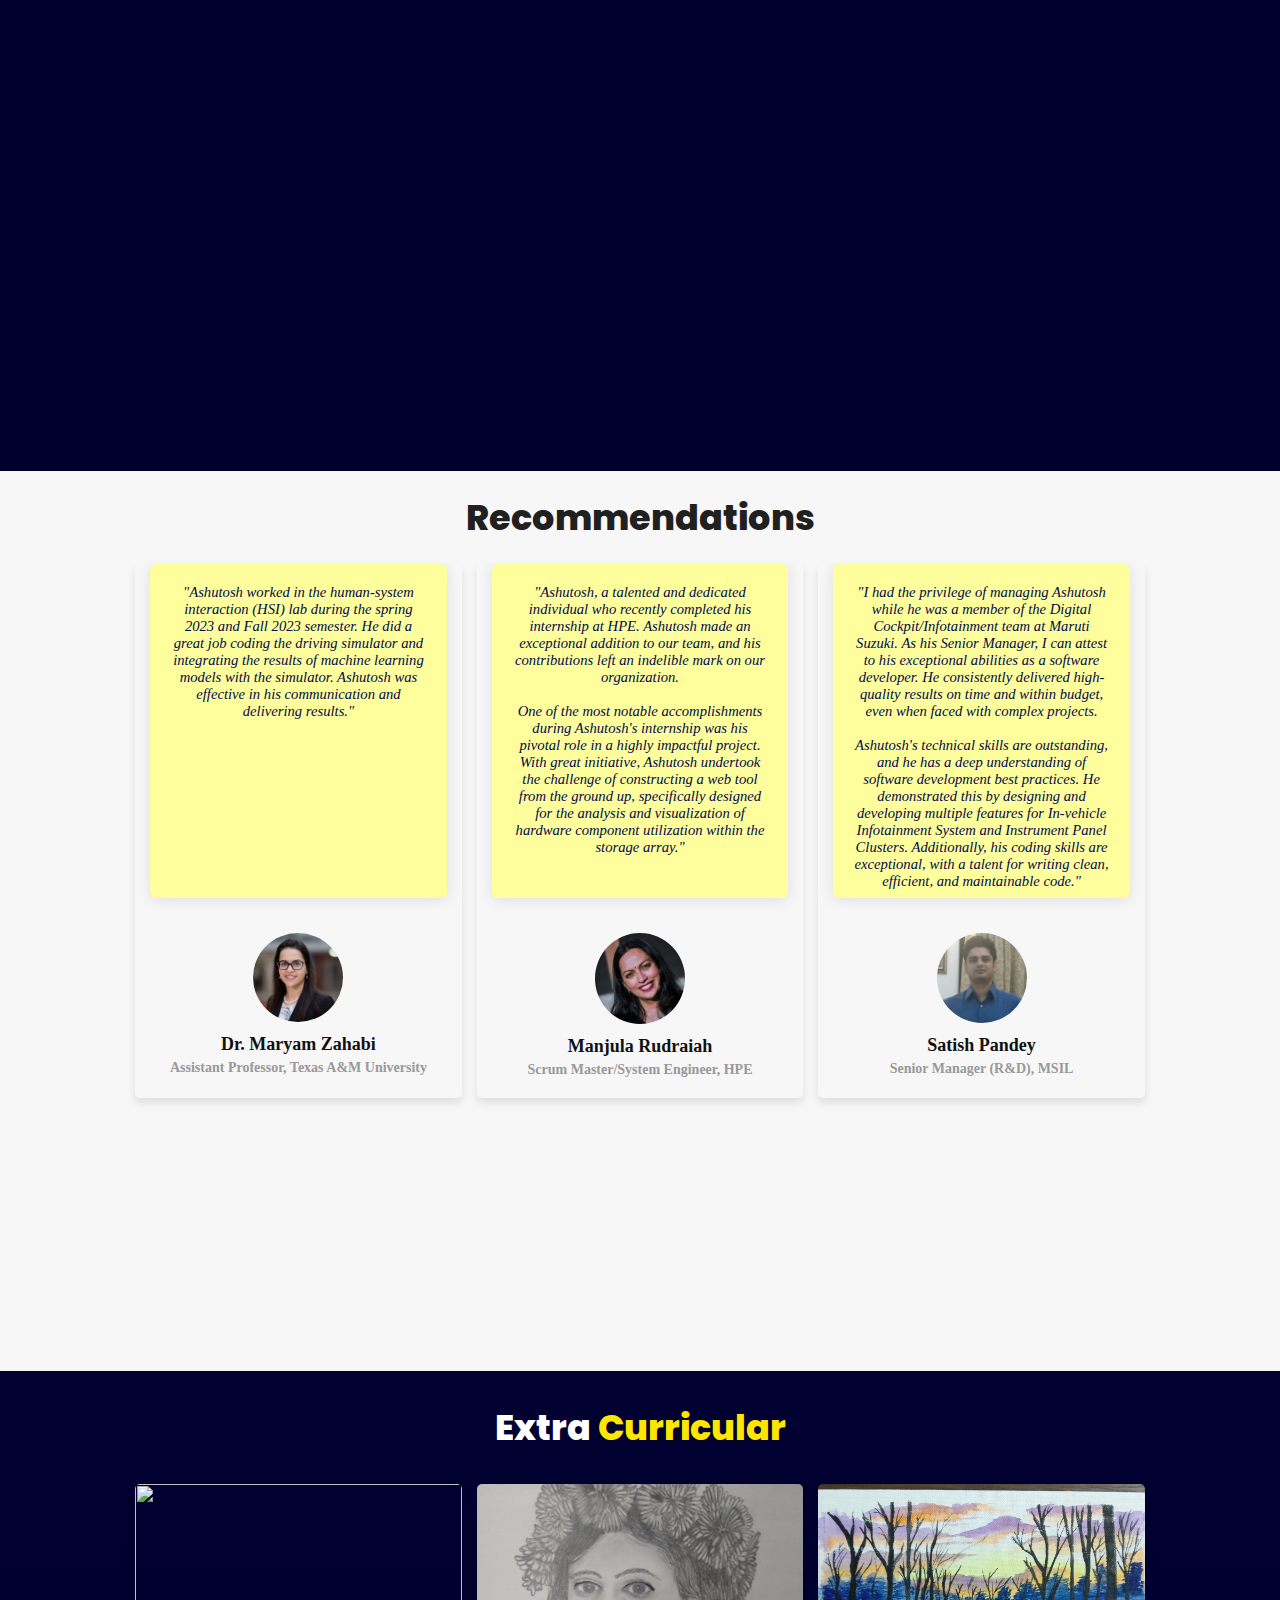
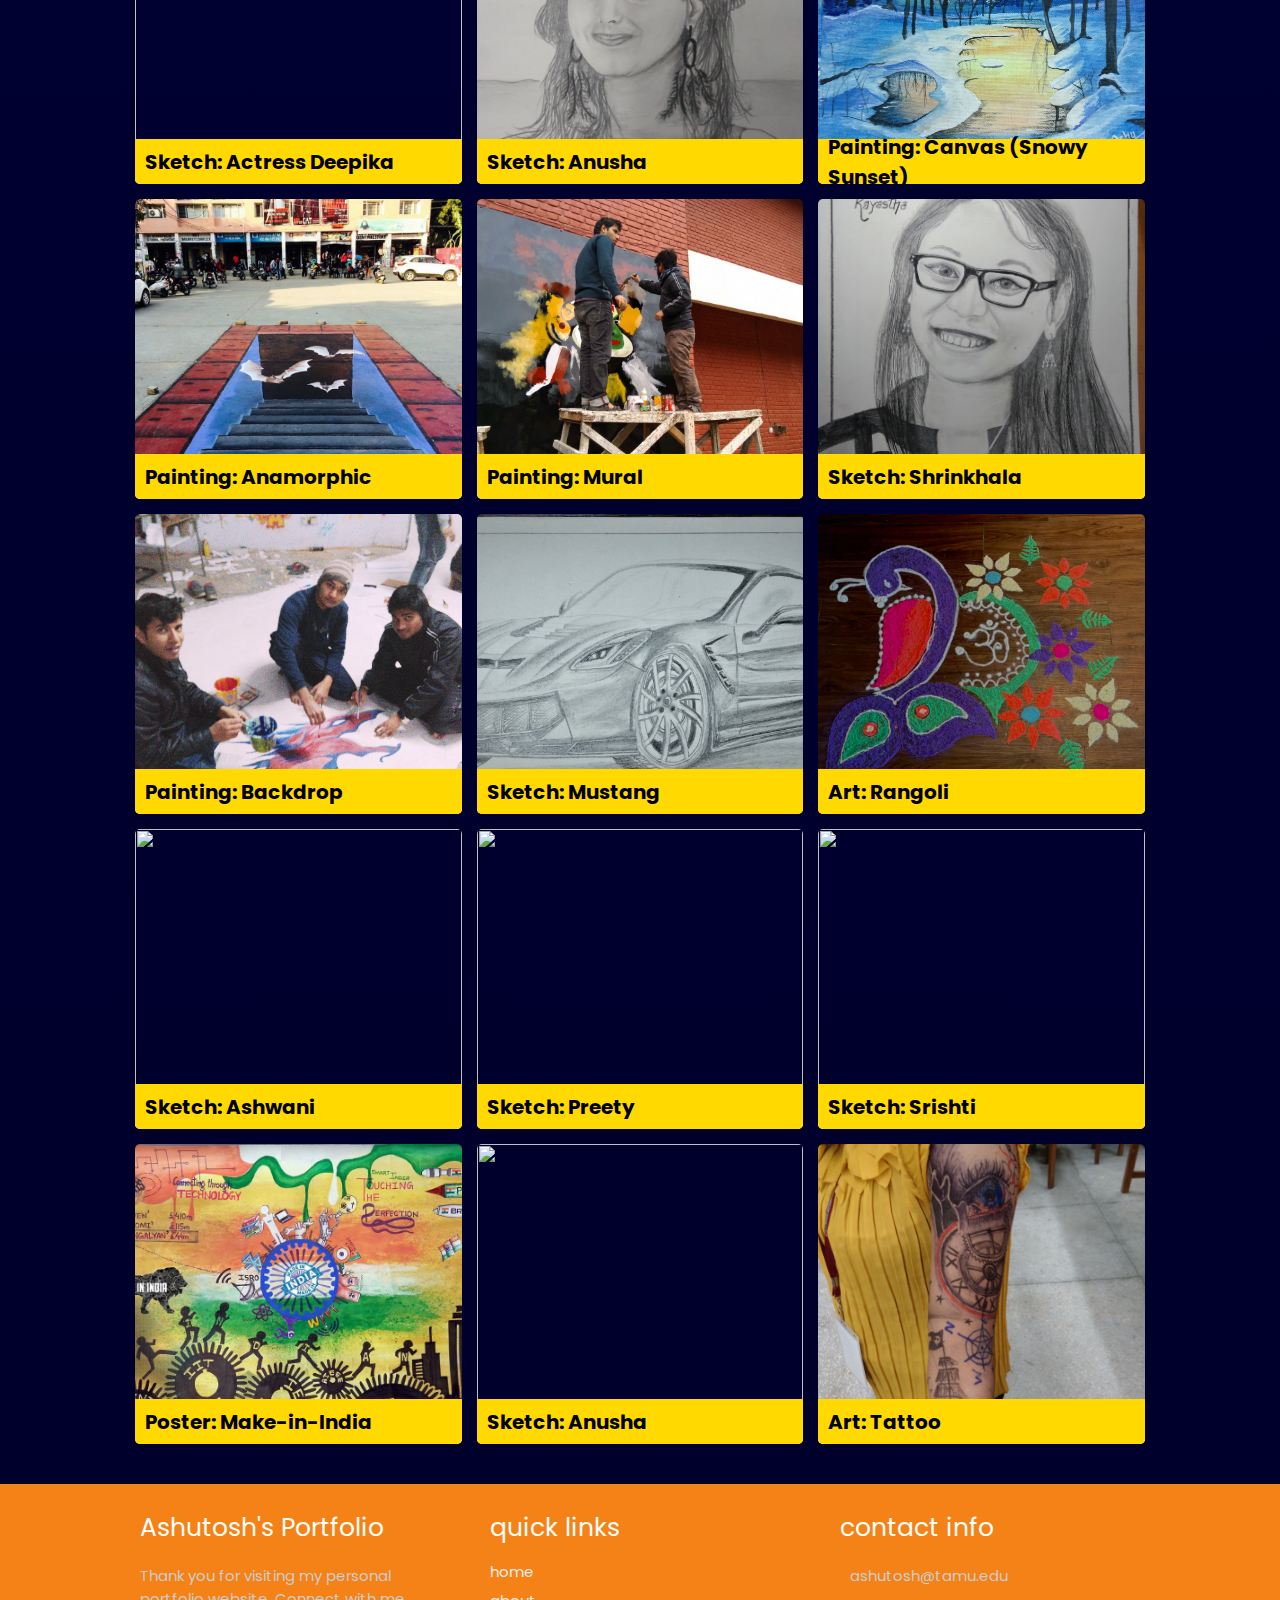
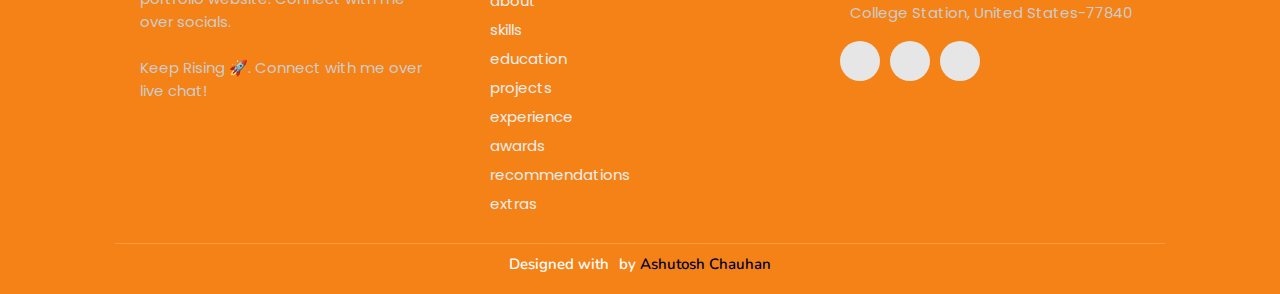
==== commit 324bc609: "updated publication link" ====
--- a/index.html
+++ b/index.html
@@ -232,7 +232,7 @@
         <div class="desc">
           <p>The proposed system offer a novel approach to integrate context-aware technology into police vehicles.</p>
           <div class="btns">
-            <a href="https://drive.google.com/file/d/1l2d7dmuQ2lJyw_x1it59mh8NgzUqa5hb/view?usp=drive_link" class="btn" target="_blank"><i class="fas fa-eye"></i> View</a>
+            <a href="https://www.proquest.com/openview/5eac268ac7d6a34374f83f7ac3c95adf/1?pq-origsite=gscholar&cbl=51908" class="btn" target="_blank"><i class="fas fa-eye"></i> View</a>
             <!-- <a href="#" class="btn" target="_blank">Code <i class="fas fa-code"></i></a> -->
           </div>
         </div>
